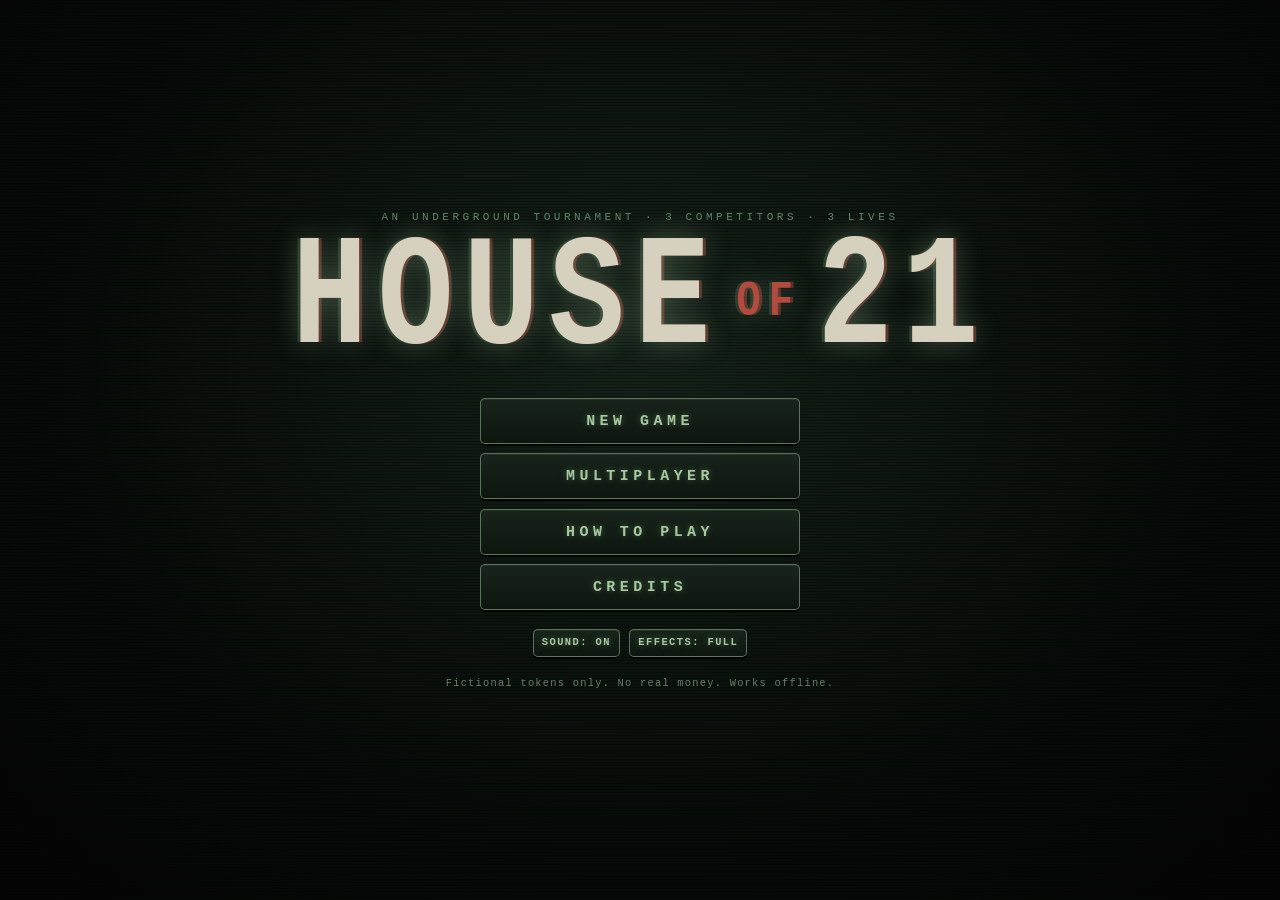
==== house-of-21-standalone.html @ ef174770 "Add files via upload" ====
<!doctype html>
<html lang="en">
<head>
<meta charset="utf-8">
<meta name="viewport" content="width=device-width, initial-scale=1">
<title>House of 21</title>
<style>
/* ==========================================================================
   HOUSE OF 21 — style.css
   A dark basement console of six CRT monitors. Single dark look by design.
   Layout: 3-column grid (status/inventory | opponent feed + log | hand/actions)
   that restacks into a scrolling column on small or short screens.
   No web fonts, no external assets: ChromeOS ships Cousine for Courier New.
   ========================================================================== */
:root {
  color-scheme: dark;
  /* palette */
  --ink: #060706;
  --char: #111311;
  --steel: #1c1f1c;
  --bezel: #282b27;
  --grey: #5a615a;
  --dirty: #d6d1bf;
  --phos: #a8c9a0;
  --phos-dim: #66816a;
  --phos-faint: rgba(168, 201, 160, 0.16);
  --green: #2f4a37;
  --red: #b4493e;
  --red-dim: #5e2722;
  --amber: #d9b45f;
  --screen: #0a120c;
  --card: #d8d3c1;
  --card-ink: #1b1b1a;
  --card-red: #9a352c;
  /* type */
  --mono: "Cousine", "Courier New", Courier, "Liberation Mono", "DejaVu Sans Mono", monospace;
  --display: "Cousine", "Courier New", Courier, monospace;
  /* runtime */
  --sx: 0px;
  --sy: 0px;
  --cw: 56px;
}

* { box-sizing: border-box; }
[hidden] { display: none !important; }
html { height: 100%; font-size: clamp(12px, 1.75vh, 16px); }
body {
  margin: 0; height: 100%; overflow: hidden;
  background: var(--ink); color: var(--dirty);
  font-family: var(--mono); line-height: 1.35;
  -webkit-font-smoothing: antialiased;
  -webkit-tap-highlight-color: transparent;
}
button { font-family: inherit; }
:focus-visible { outline: 2px solid var(--amber); outline-offset: 2px; }

/* ============================ ROOM + LAYERS ============================ */
.room { position: fixed; top: 0; right: 0; bottom: 0; left: 0; overflow: hidden; overflow: clip; }
.layer { position: absolute; top: 0; right: 0; bottom: 0; left: 0; }
.layer-bg { z-index: 0; transform: scale(1.04); }
.layer-frames { z-index: 2; }
.layer-fg { z-index: 3; pointer-events: none; transform: scale(1.06); }

.wall {
  position: absolute; top: -4%; right: -4%; bottom: -4%; left: -4%;
  background:
    radial-gradient(ellipse 55% 45% at 50% 4%, rgba(217, 180, 95, 0.12), transparent 70%),
    repeating-linear-gradient(0deg, rgba(0, 0, 0, 0.28) 0 2px, transparent 2px 86px),
    repeating-linear-gradient(90deg, rgba(0, 0, 0, 0.2) 0 2px, transparent 2px 172px),
    radial-gradient(ellipse at 30% 70%, rgba(47, 74, 55, 0.12), transparent 60%),
    linear-gradient(#1b1c19, #0e0f0d 55%, #070807);
}
.pipe { position: absolute; border-radius: 10px; box-shadow: 0 6px 14px rgba(0, 0, 0, 0.6); }
.pipe-h { height: 16px; background: linear-gradient(#3a3d38, #1d1f1c 55%, #0b0c0b); }
.pipe-v { width: 14px; background: linear-gradient(90deg, #353833, #1b1d1a 55%, #0a0b0a); }
.p1 { top: 1.6%; left: -2%; right: -2%; }
.p2 { top: 3.4%; left: 8%; width: 30%; height: 10px; opacity: 0.8; }
.p3 { top: -2%; bottom: -2%; left: 0.6%; }
.p4 { top: -2%; height: 40%; right: 1.2%; }
.jbox { position: absolute; width: 46px; height: 58px; background: linear-gradient(#2b2e2a, #151714); border: 1px solid #000; border-radius: 3px; }
.jbox span { display: block; width: 6px; height: 6px; margin: 10px auto 0; border-radius: 50%; background: var(--red-dim); box-shadow: 0 0 6px var(--red); }
.jbox span + span { background: var(--green); box-shadow: 0 0 6px #5c9a6a; }
.jb1 { top: 46%; left: 0.3%; }
.jb2 { top: 18%; right: 0.2%; }
.bulb-cord { position: absolute; top: 0; left: 50%; width: 2px; height: 2.2vh; background: #0b0b0a; }
.bulb { position: absolute; top: 2.1vh; left: calc(50% - 7px); width: 14px; height: 14px; border-radius: 50%; background: #f1dc9b; box-shadow: 0 0 18px 6px rgba(241, 220, 155, 0.5); }
.bulb-glow { position: absolute; top: -30vh; left: 50%; width: 120vh; height: 80vh; margin-left: -60vh; background: radial-gradient(ellipse at 50% 40%, rgba(217, 180, 95, 0.1), transparent 60%); animation: bulb 7s infinite steps(1); }
.floor { position: absolute; left: -4%; right: -4%; bottom: -4%; height: 7vh; background: linear-gradient(#1d201c, #0a0b0a); border-top: 1px solid #2d302b; }
@keyframes bulb { 0%, 100% { opacity: 1; } 47% { opacity: 1; } 48% { opacity: 0.55; } 49% { opacity: 1; } 83% { opacity: 0.8; } 84% { opacity: 1; } }

.fg-cables { position: absolute; top: 0; left: 0; width: 100%; height: 100%; }
.vignette { position: absolute; top: 0; right: 0; bottom: 0; left: 0; background: radial-gradient(ellipse at 50% 45%, transparent 55%, rgba(0, 0, 0, 0.75) 100%); }
.dread { position: absolute; top: 0; right: 0; bottom: 0; left: 0; opacity: 0; transition: opacity 1.2s; background: radial-gradient(ellipse at 50% 50%, transparent 40%, rgba(94, 39, 34, 0.55) 100%); }
body.uneasy .dread { opacity: 0.35; }
body.critical .dread { opacity: 1; animation: pulse 2.6s ease-in-out infinite; }
body.critical .bulb-glow { opacity: 0.5; animation-duration: 2.5s; }
@keyframes pulse { 50% { opacity: 0.7; } }

/* =============================== CONSOLE =============================== */
.console {
  position: absolute; top: 5.2vh; bottom: 2.6vh;
  left: max(16px, 2.2vw); right: max(16px, 2.2vw);
  display: grid;
  grid-template-columns: minmax(0, 1fr) minmax(0, 1.45fr) minmax(0, 1fr);
  grid-template-rows: minmax(0, 1fr) minmax(0, 1fr);
  grid-column-gap: 1.4vw; grid-row-gap: 1.8vh;
}
#mon1 { grid-column: 1; grid-row: 1; }
#mon2 { grid-column: 1; grid-row: 2; }
#mon3 { grid-column: 3; grid-row: 1; }
#mon4 { grid-column: 3; grid-row: 2; }
.center-stack { grid-column: 2; grid-row: 1 / span 2; display: flex; flex-direction: column; align-items: center; min-height: 0; min-width: 0; }
#mon5 { flex: 1 1 66%; width: 100%; min-height: 0; }
#mon6 { flex: 0 0 31%; width: 80%; margin-top: 1.6vh; min-height: 0; }

/* =============================== MONITOR =============================== */
.monitor { position: relative; display: flex; min-width: 0; min-height: 0; }
.bezel {
  flex: 1; display: flex; position: relative; min-width: 0; min-height: 0;
  padding: clamp(7px, 1.3vh, 15px) clamp(7px, 1vw, 16px) clamp(16px, 2.6vh, 28px);
  border-radius: 14px;
  background: linear-gradient(160deg, #30332e, #1b1d1a 45%, #121311);
  box-shadow: 0 0 0 1px #000, inset 0 1px 0 rgba(255, 255, 255, 0.07), inset 0 -3px 8px rgba(0, 0, 0, 0.7), 0 14px 30px rgba(0, 0, 0, 0.75);
}
.monitor-main .bezel { padding-bottom: clamp(18px, 3vh, 30px); border-radius: 18px; }
.bezel-tag {
  position: absolute; bottom: clamp(3px, 0.6vh, 7px); left: 0; right: 0;
  text-align: center; font-size: 0.56rem; letter-spacing: 0.3em; color: var(--grey);
}
.bezel-tag::after { content: ""; display: inline-block; width: 5px; height: 5px; margin-left: 8px; border-radius: 50%; background: #3f9a57; box-shadow: 0 0 5px #3f9a57; vertical-align: middle; }
.screen {
  flex: 1; position: relative; overflow: hidden; min-width: 0; min-height: 0;
  border-radius: 20px / 26px;
  background: radial-gradient(ellipse at 50% 45%, #142219 0%, var(--screen) 65%, #040705 100%);
  box-shadow: inset 0 0 28px rgba(0, 0, 0, 0.95), inset 0 0 2px rgba(168, 201, 160, 0.35), 0 0 22px rgba(120, 170, 120, 0.07);
}
.screen::after {
  content: ""; position: absolute; top: 0; right: 0; bottom: 0; left: 0; pointer-events: none; z-index: 7;
  background: rgba(168, 201, 160, 0.035);
  animation: flicker 5.5s infinite steps(1);
}
@keyframes flicker { 0% { opacity: 1; } 31% { opacity: 0.4; } 32% { opacity: 1; } 67% { opacity: 0.75; } 68% { opacity: 1; } }
.screen-inner {
  position: absolute; top: 0; right: 0; bottom: 0; left: 0;
  display: flex; flex-direction: column;
  padding: clamp(6px, 1.2vh, 14px) clamp(8px, 1vw, 16px);
  color: var(--phos);
  text-shadow: 0 0 6px rgba(140, 200, 140, 0.32);
  transform: translate(var(--sx), var(--sy));
}
.scanlines {
  position: absolute; top: 0; right: 0; bottom: 0; left: 0; pointer-events: none; z-index: 5;
  background: repeating-linear-gradient(to bottom, rgba(0, 0, 0, 0.24) 0, rgba(0, 0, 0, 0.24) 1px, transparent 1px, transparent 3px);
}
.glare {
  position: absolute; top: 0; right: 0; bottom: 0; left: 0; pointer-events: none; z-index: 6; border-radius: inherit;
  background: radial-gradient(ellipse 70% 40% at 28% 6%, rgba(255, 255, 255, 0.075), transparent 70%), linear-gradient(115deg, transparent 62%, rgba(255, 255, 255, 0.025) 63%, transparent 72%);
}
body.critical .scanlines { background: repeating-linear-gradient(to bottom, rgba(40, 0, 0, 0.3) 0, rgba(40, 0, 0, 0.3) 1px, transparent 1px, transparent 3px); }

.monitor.glitch .screen-inner { transform: translate(calc(var(--sx) + 4px), var(--sy)) skewX(-3deg); opacity: 0.85; }
.monitor.glitch .screen::before {
  content: ""; position: absolute; left: 0; right: 0; top: 38%; height: 14%; z-index: 8; pointer-events: none;
  background: repeating-linear-gradient(90deg, rgba(168, 201, 160, 0.18) 0 3px, transparent 3px 7px);
}
.monitor.hurt-flash .screen { animation: hurt 0.7s; }
@keyframes hurt { 0%, 40% { box-shadow: inset 0 0 60px rgba(180, 73, 62, 0.9); } 100% { box-shadow: inset 0 0 28px rgba(0, 0, 0, 0.95); } }
body.shake .layer-frames .console { animation: shake 0.42s; }
@keyframes shake { 20% { transform: translate(-5px, 2px); } 40% { transform: translate(4px, -3px); } 60% { transform: translate(-3px, 1px); } 80% { transform: translate(2px, 0); } }

.scr-head {
  display: flex; justify-content: space-between; align-items: center; gap: 8px;
  font-size: 0.7rem; letter-spacing: 0.2em; color: var(--phos-dim);
  border-bottom: 1px dashed var(--phos-faint); padding-bottom: 0.3rem; margin-bottom: 0.45rem;
  flex: 0 0 auto; white-space: nowrap; overflow: hidden;
}
.scr-head > span:first-child { overflow: hidden; text-overflow: ellipsis; }
.scr-sub { color: var(--phos); letter-spacing: 0.12em; }
.led { width: 7px; height: 7px; border-radius: 50%; background: var(--red); box-shadow: 0 0 6px var(--red); }
.scr-body { flex: 1 1 auto; position: relative; min-height: 0; display: flex; flex-direction: column; }
.amber { color: var(--amber); }
.red { color: var(--red); font-style: normal; }
.dim { opacity: 0.7; }

/* ============================ M1: STATUS ============================== */
.lives-row { display: flex; gap: clamp(4px, 0.7vw, 10px); margin: 0.2rem 0 0.5rem; }
.life .heart { width: clamp(22px, 4.6vh, 46px); height: auto; display: block; }
.life.on .heart path { fill: var(--red); stroke: #e07a6d; stroke-width: 1; filter: drop-shadow(0 0 4px rgba(180, 73, 62, 0.7)); }
.life.off .heart path { fill: transparent; stroke: var(--phos-dim); stroke-width: 1.2; stroke-dasharray: 2 2; opacity: 0.55; }
.life.just-off .heart path { animation: lifeoff 1.1s; }
@keyframes lifeoff { 0%, 30%, 50% { fill: var(--red); opacity: 1; } 20%, 40%, 60% { fill: transparent; } 100% { fill: transparent; } }
.life.mini .heart { width: clamp(12px, 1.9vh, 18px); }
.stat-grid { display: grid; grid-template-columns: auto 1fr; gap: 0.15rem 0.9rem; margin: 0; font-size: 0.82rem; font-variant-numeric: tabular-nums; }
.stat-grid dt { color: var(--phos-dim); letter-spacing: 0.15em; }
.stat-grid dd { margin: 0; }
.effects { list-style: none; margin: 0.5rem 0 0; padding: 0; font-size: 0.64rem; letter-spacing: 0.06em; overflow: auto; min-height: 0; }
.effects li { padding: 1px 0 1px 10px; position: relative; }
.effects li::before { content: "\25B8"; position: absolute; left: 0; }
.fx-good { color: var(--phos); }
.fx-bad { color: var(--red); }
.fx-warn { color: var(--amber); }
.warn-line { color: var(--red); font-size: 0.7rem; letter-spacing: 0.12em; margin: 0.5rem 0 0; animation: blink 1.4s steps(1) infinite; }
@keyframes blink { 50% { opacity: 0.35; } }

/* ============================ M2: INVENTORY ============================ */
.inv-grid { flex: 1 1 auto; min-height: 0; display: grid; grid-template-columns: repeat(3, minmax(0, 1fr)); grid-auto-rows: minmax(0, 1fr); gap: clamp(4px, 0.7vh, 8px); }
.slot {
  position: relative; min-height: 0; display: flex; flex-direction: column; align-items: center; justify-content: center; gap: 2px;
  padding: 4px; border: 1px solid var(--phos-faint); border-radius: 6px; background: rgba(0, 0, 0, 0.25);
  color: var(--phos-dim); font-size: 0.58rem; letter-spacing: 0.05em; text-align: center; cursor: pointer;
  transition: border-color 0.15s, background 0.15s;
}
.slot .icon { width: clamp(20px, 4.4vh, 38px); height: clamp(20px, 4.4vh, 38px); }
.slot.usable { color: var(--phos); border-color: rgba(168, 201, 160, 0.55); box-shadow: inset 0 0 12px rgba(168, 201, 160, 0.15); }
.slot:hover:not(.empty) { background: rgba(168, 201, 160, 0.1); border-color: var(--phos); }
.slot.empty { border-style: dashed; opacity: 0.4; cursor: default; }
.slot-key { position: absolute; top: 2px; left: 5px; font-size: 0.55rem; opacity: 0.6; }
.slot-name { line-height: 1.1; max-width: 100%; overflow: hidden; }
.inv-hint { display: flex; align-items: center; justify-content: center; text-align: center; padding: 4px; font-size: 0.58rem; line-height: 1.4; letter-spacing: 0.1em; color: var(--phos-dim); min-height: 0; }

/* ============================ CARDS ============================ */
.card {
  position: relative; flex: 0 0 auto;
  width: var(--cw); height: calc(var(--cw) * 1.4);
  border-radius: calc(var(--cw) * 0.1);
  background: linear-gradient(160deg, #e4dfcd, var(--card) 60%, #bdb7a3);
  color: var(--card-ink); text-shadow: none;
  box-shadow: 0 3px 8px rgba(0, 0, 0, 0.6), inset 0 0 0 1px rgba(0, 0, 0, 0.25);
  font-weight: 700; display: inline-block; cursor: default;
}
.card.red { color: var(--card-red); }
.card .c-tl { position: absolute; top: 5%; left: 8%; font-size: calc(var(--cw) * 0.26); line-height: 0.95; display: flex; flex-direction: column; align-items: center; }
.card .c-tl i { font-style: normal; font-size: 0.85em; }
.card .c-mid { position: absolute; top: 50%; left: 50%; transform: translate(-50%, -50%); font-size: calc(var(--cw) * 0.52); line-height: 1; }
.card .c-br { position: absolute; bottom: 5%; right: 8%; font-size: calc(var(--cw) * 0.2); transform: rotate(180deg); }
.card .modtag { position: absolute; bottom: -2px; left: 50%; transform: translateX(-50%); background: var(--red-dim); color: var(--dirty); font-size: calc(var(--cw) * 0.2); padding: 0 4px; border-radius: 3px; }
.card.cut { background: linear-gradient(160deg, #e4dfcd, #cfc6b0 60%, #a89e88); }
.card.wild { background: repeating-linear-gradient(45deg, #c9d4c2 0 6px, #b9c6b2 6px 12px); color: var(--green); }
.card.smuggled::after { content: "C"; position: absolute; top: 3px; right: 4px; font-size: calc(var(--cw) * 0.16); color: var(--amber); background: #1b1b1a; padding: 0 3px; border-radius: 2px; }
.card.back {
  background: repeating-linear-gradient(45deg, #3d1f1c 0 4px, #29130f 4px 8px);
  border: 2px solid #5e2722; box-shadow: 0 3px 8px rgba(0, 0, 0, 0.7);
  display: inline-flex; align-items: center; justify-content: center;
}
.back-mark { font-size: calc(var(--cw) * 0.24); color: #a24c40; letter-spacing: 0.05em; border: 1px solid #7a3a31; padding: 1px 3px; }
.card.deal-in { animation: deal 0.34s cubic-bezier(0.2, 0.8, 0.3, 1.1); }
@keyframes deal { from { transform: translate(-30px, -50px) rotate(-10deg); opacity: 0; } to { transform: none; opacity: 1; } }
.card.small { --cw: clamp(26px, 3.8vh, 46px); }
.card.tiny { --cw: clamp(22px, 2.9vh, 34px); }
.card.big { --cw: clamp(52px, 9vh, 84px); }
.card.xrayed { box-shadow: 0 0 0 2px var(--phos), 0 0 16px rgba(168, 201, 160, 0.7); }
.card.revealed { animation: flip 0.45s; }
@keyframes flip { 0% { transform: scaleX(0.05); } 100% { transform: none; } }

/* ============================ M3: HAND ============================ */
.hand-empty { margin: auto; color: var(--phos-dim); letter-spacing: 0.3em; font-size: 0.75rem; animation: blink 2s steps(1) infinite; }
.hands { flex: 1 1 auto; min-height: 0; display: flex; flex-direction: column; justify-content: center; gap: 0.5rem; }
.hands.single { --cw: clamp(40px, 7.6vh, 82px); }
.hands.split { --cw: clamp(28px, 4.6vh, 54px); justify-content: space-around; }
.hand { display: flex; flex-direction: column; gap: 0.35rem; padding: 4px 6px; border-radius: 6px; border: 1px solid transparent; }
.hands.split .hand { flex-direction: row; align-items: center; flex-wrap: wrap; }
.hand.active { border-color: var(--amber); box-shadow: inset 0 0 14px rgba(217, 180, 95, 0.15); }
.hand.busted .hand-cards { opacity: 0.55; }
.hand-label { font-size: 0.6rem; letter-spacing: 0.15em; color: var(--phos-dim); width: 100%; }
.hand.active .hand-label { color: var(--amber); }
.hand-cards { display: flex; flex-wrap: nowrap; gap: 6px; min-width: 0; }
.hand-cards.some { gap: 0; }
.hand-cards.some .card + .card { margin-left: calc(var(--cw) * -0.22); }
.hand-cards.many { gap: 0; }
.hand-cards.many .card + .card { margin-left: calc(var(--cw) * -0.48); }
.hand-total { display: flex; align-items: baseline; gap: 0.5rem; }
.tot-num { font-size: clamp(1.4rem, 4.2vh, 2.5rem); line-height: 1; color: var(--dirty); font-variant-numeric: tabular-nums; }
.hands.split .tot-num { font-size: 1.2rem; margin-left: 0.5rem; }
.soft { font-size: 0.6rem; letter-spacing: 0.2em; color: var(--phos-dim); }
.tag { font-size: 0.62rem; letter-spacing: 0.18em; padding: 1px 6px; border: 1px solid currentColor; border-radius: 3px; font-weight: 400; }
.tag.bad { color: var(--red); }
.tag.good { color: var(--amber); }
.hand-note { font-size: 0.62rem; letter-spacing: 0.12em; color: var(--amber); margin-top: 0.3rem; }

/* ============================ KEYS / BUTTONS ============================ */
.key {
  position: relative; cursor: pointer; user-select: none;
  min-height: clamp(30px, 5.2vh, 50px); padding: 4px 10px;
  border: 1px solid rgba(168, 201, 160, 0.5); border-radius: 5px;
  background: linear-gradient(#18241b, #0d150f);
  color: var(--phos); font-size: 0.82rem; font-weight: 700; letter-spacing: 0.14em; line-height: 1.1;
  text-shadow: 0 0 6px rgba(140, 200, 140, 0.4);
  box-shadow: inset 0 1px 0 rgba(255, 255, 255, 0.06), 0 2px 0 #000;
  transition: background 0.12s, transform 0.06s, border-color 0.12s;
}
.key:hover:not(:disabled) { background: linear-gradient(#22352a, #122016); border-color: var(--phos); }
.key:active:not(:disabled) { transform: translateY(1px); box-shadow: none; }
.key:disabled { cursor: not-allowed; opacity: 0.32; text-shadow: none; }
.key.shackled { opacity: 0.6; border-color: var(--red); color: var(--red); text-decoration: line-through; }
.key.shackled::after { content: "LOCKED"; position: absolute; top: 2px; right: 4px; font-size: 0.48rem; letter-spacing: 0.1em; text-decoration: none; }
.key-primary { border-color: var(--amber); color: var(--amber); background: linear-gradient(#2a2416, #15120b); text-shadow: 0 0 8px rgba(217, 180, 95, 0.45); }
.key-primary:hover:not(:disabled) { background: linear-gradient(#3a321d, #1d1910); border-color: #f0cc78; }
.key-danger { border-color: var(--red); color: #e08578; background: linear-gradient(#2a1513, #140a09); }
.key-small { min-height: 28px; font-size: 0.66rem; padding: 3px 8px; }

.actions-body { gap: 0.45rem; }
.act-status { font-size: 0.72rem; letter-spacing: 0.14em; color: var(--phos-dim); white-space: nowrap; overflow: hidden; text-overflow: ellipsis; flex: 0 0 auto; }
.act-status.my-turn { color: var(--amber); animation: blink 1.6s steps(1) infinite; }
.act-status.error { color: var(--red); animation: none; }
.act-grid { flex: 1 1 auto; min-height: 0; display: grid; grid-template-columns: 1fr 1fr; grid-auto-rows: minmax(0, 1fr); gap: clamp(4px, 0.8vh, 8px); }
.act-grid .key { min-height: 0; }
.key-wide { grid-column: 1 / span 2; }
#btnPrimary { flex: 0 0 auto; width: 100%; }
#mon4.your-turn .bezel { box-shadow: 0 0 0 1px #000, inset 0 1px 0 rgba(255, 255, 255, 0.07), 0 0 22px rgba(217, 180, 95, 0.18), 0 14px 30px rgba(0, 0, 0, 0.75); }

/* ============================ M5: OPPONENT ============================ */
.opp-head { color: var(--phos); }
.opp-lives { display: inline-flex; gap: 3px; }
.opp-stage { overflow: hidden; }
.opp-face { position: absolute; top: 0; left: 0; right: 0; bottom: 24%; display: flex; align-items: flex-end; justify-content: center; }
.opp-face .face-svg { height: 100%; width: auto; max-width: 100%; animation: breathe 4.5s ease-in-out infinite; filter: drop-shadow(0 0 12px rgba(168, 201, 160, 0.12)); }
.opp-face .f-eyes { animation: blinkeyes 5.2s infinite; transform-origin: 100px 101px; }
@keyframes blinkeyes { 0%, 95%, 100% { transform: none; } 97% { transform: scaleY(0.1); } }
@keyframes breathe { 50% { transform: translateY(-1.5%); } }
.opp-face.bob .face-svg { animation: bob 0.35s, breathe 4.5s ease-in-out 0.35s infinite; }
@keyframes bob { 40% { transform: translateY(-3%) scale(1.01); } }
.signal-lost { display: none; position: absolute; top: 40%; left: 0; right: 0; text-align: center; color: var(--red); letter-spacing: 0.4em; font-size: 1.2rem; }
.opp-face.eliminated .face-svg { animation: elim 1.4s forwards; }
.opp-face.eliminated .signal-lost { display: block; animation: blink 0.8s steps(1) infinite; }
@keyframes elim { 0% { opacity: 1; transform: none; } 30% { transform: skewX(12deg) translateX(8px); opacity: 0.7; } 60% { transform: scaleY(0.04); opacity: 0.9; } 100% { transform: scaleY(0.01); opacity: 0; } }
.opp-cards { position: absolute; left: 0; right: 0; bottom: 0; height: 24%; display: flex; align-items: center; justify-content: center; gap: 1rem; flex-wrap: wrap; border-top: 1px dashed var(--phos-faint); padding-top: 4px; }
.opp-hand { display: flex; align-items: center; gap: 4px; }
.opp-hand.busted .card { opacity: 0.6; }
.opp-total { font-size: 0.68rem; letter-spacing: 0.12em; margin-left: 6px; color: var(--phos); }
.opp-cards-empty { font-size: 0.65rem; letter-spacing: 0.2em; color: var(--phos-dim); }
.xray-tag { position: absolute; top: -1.2em; right: 6px; font-size: 0.58rem; letter-spacing: 0.2em; color: var(--phos); background: var(--screen); padding: 0 6px; animation: blink 0.9s steps(1) infinite; }
.opp-speech {
  position: absolute; left: 6%; right: 6%; bottom: 27%; z-index: 3;
  padding: 0.45rem 0.7rem; border: 1px solid var(--phos-faint); border-radius: 4px;
  background: rgba(4, 8, 5, 0.86); font-size: 0.78rem; color: var(--dirty);
  opacity: 0; transform: translateY(6px); transition: opacity 0.3s, transform 0.3s; pointer-events: none;
}
.opp-speech.show { opacity: 1; transform: none; }
.speaker { display: block; font-size: 0.56rem; letter-spacing: 0.25em; color: var(--phos-dim); margin-bottom: 2px; }
.opp-speech.from-conductor .speaker { color: var(--amber); }
.typing::after { content: "\2588"; animation: blink 0.7s steps(1) infinite; margin-left: 1px; }

.conductor-band {
  position: absolute; top: 0; left: 0; right: 0; z-index: 9;
  display: flex; align-items: center; gap: 0.7rem; padding: 0.5rem 0.8rem;
  background: linear-gradient(rgba(10, 10, 6, 0.96), rgba(10, 10, 6, 0.88));
  border-bottom: 1px solid rgba(217, 180, 95, 0.35);
  transition: opacity 0.35s;
}
.conductor-band.out { opacity: 0; }
.cb-portrait { flex: 0 0 auto; width: clamp(34px, 6.5vh, 60px); }
.cb-portrait svg { width: 100%; height: auto; display: block; }
.cb-text { font-size: 0.8rem; color: var(--dirty); }
.cb-text .speaker { color: var(--amber); }

.m5-overlay {
  position: absolute; top: 0; right: 0; bottom: 0; left: 0; z-index: 8; overflow: auto;
  background: rgba(5, 9, 6, 0.93); padding: 0.4rem 0.2rem;
}
.dossier { display: flex; flex-direction: column; align-items: flex-start; gap: 0.4rem; max-width: 40rem; margin: 0 auto; }
.dossier-kicker { font-size: 0.62rem; letter-spacing: 0.25em; color: var(--phos-dim); }
.dossier-name { font-family: var(--display); font-size: clamp(1.6rem, 5vh, 2.8rem); letter-spacing: 0.12em; color: var(--dirty); line-height: 1; font-weight: 700; }
.dossier-id { font-size: 0.66rem; letter-spacing: 0.16em; color: var(--amber); }
.dossier-text { margin: 0; font-size: 0.82rem; color: var(--phos); max-width: 36rem; }
.dossier-quote { margin: 0; font-size: 0.82rem; color: var(--dirty); font-style: italic; }
.dossier-lives { display: flex; gap: 1.5rem; font-size: 0.66rem; letter-spacing: 0.2em; align-items: center; }
.dossier-lives > span { display: inline-flex; align-items: center; gap: 6px; }
.dossier-conductor { display: flex; gap: 0.6rem; align-items: center; border: 1px solid rgba(217, 180, 95, 0.3); padding: 0.4rem 0.6rem; border-radius: 4px; }
.dossier-conductor p { margin: 0; font-size: 0.76rem; color: var(--dirty); }
.dossier-conductor .speaker { color: var(--amber); }

.inter { display: flex; flex-direction: column; gap: 0.5rem; height: 100%; }
.inter-head { display: flex; flex-direction: column; gap: 0.1rem; }
.inter-kicker { font-size: 0.6rem; letter-spacing: 0.25em; color: var(--phos-dim); }
.inter-result { font-size: clamp(1.2rem, 3.6vh, 2rem); letter-spacing: 0.18em; font-weight: 700; color: var(--dirty); }
.inter-result.good { color: var(--amber); }
.inter-result.bad { color: var(--red); }
.inter-why { font-size: 0.72rem; letter-spacing: 0.08em; }
.inter-cols { display: grid; grid-template-columns: minmax(0, 0.8fr) minmax(0, 2fr); gap: 0.8rem; flex: 1 1 auto; min-height: 0; }
.inter-label { display: block; font-size: 0.58rem; letter-spacing: 0.2em; color: var(--phos-dim); margin: 0.2rem 0; }
.mini-hand { display: flex; flex-wrap: wrap; gap: 3px; align-items: center; margin-bottom: 4px; }
.mini-hand > span { font-size: 0.7rem; margin-left: 4px; }
.shop-row { display: grid; grid-template-columns: repeat(3, minmax(0, 1fr)); gap: 0.4rem; }
.shop-item { display: flex; flex-direction: column; gap: 0.2rem; padding: 0.4rem; border: 1px solid var(--phos-faint); border-radius: 5px; font-size: 0.62rem; min-width: 0; }
.shop-item .icon { width: 26px; height: 26px; }
.shop-name { font-weight: 700; letter-spacing: 0.08em; font-size: 0.66rem; }
.shop-desc { color: var(--phos-dim); line-height: 1.25; flex: 1 1 auto; }
.shop-item.sold { opacity: 0.4; justify-content: center; align-items: center; }
.inter > .key-primary, .dossier > .key-primary { align-self: flex-end; margin-top: auto; }

/* ============================ M6: LOG ============================ */
.log-body { gap: 0.3rem; }
.log-list { list-style: none; margin: 0; padding: 0 4px 0 0; flex: 1 1 auto; min-height: 0; overflow-y: auto; font-size: 0.68rem; letter-spacing: 0.05em; scrollbar-width: thin; scrollbar-color: var(--phos-dim) transparent; }
.lg { padding: 1px 0; }
.lg-player { color: var(--phos-dim); }
.lg-sys { color: var(--grey); }
.lk-round { color: var(--amber); text-align: center; letter-spacing: 0.3em; margin-top: 4px; }
.lk-item { color: var(--amber); }
.lg-player.lk-item { color: #a89763; }
.lk-trap { color: var(--red); }
.lk-reveal { color: var(--dirty); }
.lk-win { color: var(--amber); font-weight: 700; }
.lk-lose { color: var(--red); font-weight: 700; }
.lk-dim { opacity: 0.7; }
.log-footer { flex: 0 0 auto; display: flex; flex-wrap: wrap; gap: 0.2rem 1rem; border-top: 1px dashed var(--phos-faint); padding-top: 0.3rem; font-size: 0.64rem; letter-spacing: 0.06em; }
.log-footer b { color: var(--phos-dim); font-weight: 400; letter-spacing: 0.15em; margin-right: 4px; }

/* ============================ BANNER + MENU BTN ============================ */
.banner {
  position: absolute; top: 44%; left: 50%; z-index: 20; pointer-events: none;
  transform: translate(-50%, -50%) scale(0.9); opacity: 0;
  font-family: var(--display); font-weight: 700; font-size: clamp(1.8rem, 7vh, 4.4rem); letter-spacing: 0.3em; white-space: nowrap;
  color: var(--dirty); text-shadow: 0 0 18px rgba(168, 201, 160, 0.5), 0 4px 0 #000;
  background: rgba(0, 0, 0, 0.72); padding: 0.2em 0.8em; border-top: 1px solid var(--phos-faint); border-bottom: 1px solid var(--phos-faint);
  transition: opacity 0.25s, transform 0.25s;
}
.banner.show { opacity: 1; transform: translate(-50%, -50%) scale(1); }
.banner.good { color: var(--amber); }
.banner.bad { color: var(--red); }
.menu-btn {
  position: fixed; z-index: 30; top: calc(6px + env(safe-area-inset-top, 0px)); right: max(10px, env(safe-area-inset-right, 0px));
  width: 36px; height: 36px; border-radius: 6px; border: 1px solid var(--phos-faint);
  background: rgba(10, 14, 11, 0.85); color: var(--phos); font-size: 1.2rem; cursor: pointer;
}

/* ============================ FULL SCREENS ============================ */
.screen-full {
  position: fixed; top: 0; right: 0; bottom: 0; left: 0; z-index: 50; overflow: auto;
  display: flex; align-items: center; justify-content: center;
  padding: 24px max(16px, env(safe-area-inset-right, 0px)) 24px max(16px, env(safe-area-inset-left, 0px));
  background:
    repeating-linear-gradient(to bottom, rgba(0, 0, 0, 0.3) 0 1px, transparent 1px 3px),
    radial-gradient(ellipse at 50% 40%, #142219 0%, #070b08 60%, #030403 100%);
  color: var(--phos);
}
.title-wrap { display: flex; flex-direction: column; align-items: center; gap: 1.2rem; text-align: center; }
.title-kicker { font-size: 0.7rem; letter-spacing: 0.32em; color: var(--phos-dim); }
.title-logo {
  margin: 0; font-family: var(--display); font-weight: 700; line-height: 0.9;
  font-size: clamp(3rem, 14vh, 9rem); letter-spacing: 0.08em; color: var(--dirty);
  transform: scaleY(1.25); text-shadow: 0 0 24px rgba(168, 201, 160, 0.35), 3px 0 0 rgba(180, 73, 62, 0.45), -3px 0 0 rgba(47, 74, 55, 0.6);
  animation: titleflicker 6s infinite steps(1);
}
.title-logo span { display: inline-block; font-size: 0.32em; vertical-align: middle; margin: 0 0.4em; color: var(--red); letter-spacing: 0.2em; }
@keyframes titleflicker { 0%, 100% { opacity: 1; } 42% { opacity: 0.6; } 43% { opacity: 1; } 71% { opacity: 0.85; } 72% { opacity: 1; } }
.title-menu { display: flex; flex-direction: column; gap: 0.6rem; width: min(320px, 80vw); margin-top: 1.4rem; }
.key-menu { min-height: 46px; font-size: 0.95rem; letter-spacing: 0.3em; }
.title-settings { display: flex; gap: 0.6rem; flex-wrap: wrap; justify-content: center; }
.title-note { font-size: 0.66rem; letter-spacing: 0.12em; color: var(--phos-dim); margin: 0; }

.story-wrap { display: flex; align-items: center; gap: clamp(16px, 4vw, 56px); max-width: 980px; width: 100%; }
.story-portrait { flex: 0 0 auto; width: clamp(110px, 22vh, 210px); }
.story-portrait svg { width: 100%; height: auto; display: block; filter: drop-shadow(0 0 18px rgba(217, 180, 95, 0.18)); }
.narrator-glyph { width: 100%; padding-top: 80%; position: relative; border: 2px solid var(--phos-dim); border-radius: 10px; }
.narrator-glyph span { position: absolute; left: 14%; bottom: 18%; width: 18%; height: 8%; background: var(--phos); animation: blink 1s steps(1) infinite; }
.story-panel { flex: 1 1 auto; min-width: 0; display: flex; flex-direction: column; gap: 1rem; }
.story-tag { font-size: 0.72rem; letter-spacing: 0.32em; color: var(--amber); }
.story-text { margin: 0; font-size: clamp(1rem, 2.6vh, 1.4rem); line-height: 1.55; color: var(--dirty); min-height: 7.5em; max-width: 62ch; }
.story-text.conductor-voice { color: #e6d6a6; }
.story-controls { display: flex; gap: 0.6rem; justify-content: flex-end; }

.info-wrap { width: min(860px, 100%); max-height: 100%; display: flex; flex-direction: column; gap: 1rem; }
.info-title { margin: 0; font-size: 1.5rem; letter-spacing: 0.3em; color: var(--dirty); }
.info-body { overflow: auto; min-height: 0; padding-right: 8px; }
.info-body p { color: var(--phos); font-size: 0.9rem; max-width: 70ch; }
.how { margin-bottom: 1rem; }
.how h3 { margin: 0 0 0.25rem; font-size: 0.78rem; letter-spacing: 0.25em; color: var(--amber); }
.how p { margin: 0; line-height: 1.55; }
.item-ref { list-style: none; margin: 0; padding: 0; display: grid; grid-template-columns: repeat(auto-fill, minmax(250px, 1fr)); gap: 0.6rem; }
.item-ref li { display: flex; gap: 0.6rem; align-items: flex-start; font-size: 0.78rem; border: 1px solid var(--phos-faint); border-radius: 5px; padding: 0.5rem; }
.item-ref .icon { flex: 0 0 auto; width: 28px; height: 28px; }
.item-ref b { display: block; color: var(--dirty); letter-spacing: 0.1em; }
.item-ref span { display: block; color: var(--phos); }
.item-ref em { display: block; color: var(--phos-dim); font-style: normal; font-size: 0.7rem; margin-top: 2px; }
#infoBack { align-self: flex-start; }

.result-wrap { display: flex; flex-direction: column; align-items: center; text-align: center; gap: 0.9rem; max-width: 640px; }
.result-kicker { font-size: 0.7rem; letter-spacing: 0.3em; color: var(--phos-dim); }
.result-title { margin: 0; font-size: clamp(2.6rem, 11vh, 6rem); letter-spacing: 0.2em; transform: scaleY(1.2); }
.result-title.good { color: var(--amber); text-shadow: 0 0 22px rgba(217, 180, 95, 0.4); }
.result-title.bad { color: var(--red); text-shadow: 0 0 22px rgba(180, 73, 62, 0.45); }
.result-portrait { width: clamp(90px, 18vh, 160px); }
.result-portrait svg { width: 100%; height: auto; display: block; }
.result-sub { margin: 0; font-size: 0.95rem; line-height: 1.55; color: var(--dirty); }
.result-actions { display: flex; gap: 0.6rem; }

/* ============================ MODALS ============================ */
.modal-root { position: fixed; top: 0; right: 0; bottom: 0; left: 0; z-index: 60; display: flex; align-items: center; justify-content: center; padding: 16px max(16px, env(safe-area-inset-right, 0px)) 16px max(16px, env(safe-area-inset-left, 0px)); }
.modal-backdrop { position: absolute; top: 0; right: 0; bottom: 0; left: 0; background: rgba(0, 0, 0, 0.7); }
.modal {
  position: relative; width: min(720px, 100%); max-height: 100%; display: flex;
  padding: 12px 14px 14px; border-radius: 14px;
  background: linear-gradient(160deg, #30332e, #1b1d1a 45%, #121311);
  box-shadow: 0 0 0 1px #000, 0 20px 50px rgba(0, 0, 0, 0.85);
  animation: modalin 0.2s ease-out;
}
@keyframes modalin { from { transform: scale(0.94); opacity: 0; } to { transform: none; opacity: 1; } }
.modal.intake { width: min(940px, 100%); transform-origin: 0% 100%; animation: intakein 0.35s ease-out; }
@keyframes intakein { from { transform: scale(0.35) translate(-40%, 40%); opacity: 0; } to { transform: none; opacity: 1; } }
.modal.menu { width: min(380px, 100%); }
.modal.danger .modal-screen { box-shadow: inset 0 0 40px rgba(180, 73, 62, 0.35); }
.modal .scanlines { border-radius: 14px; opacity: 0.5; }
.modal-screen {
  flex: 1; min-width: 0; display: flex; flex-direction: column; max-height: calc(100vh - 60px);
  border-radius: 12px / 16px; padding: 12px 14px;
  background: radial-gradient(ellipse at 50% 40%, #142219, var(--screen) 70%);
  box-shadow: inset 0 0 24px rgba(0, 0, 0, 0.9); color: var(--phos);
}
.modal-head { display: flex; justify-content: space-between; gap: 1rem; font-size: 0.8rem; letter-spacing: 0.2em; color: var(--dirty); border-bottom: 1px dashed var(--phos-faint); padding-bottom: 0.4rem; margin-bottom: 0.6rem; }
.modal-head span { color: var(--amber); font-size: 0.66rem; }
.modal-body { overflow: auto; min-height: 0; flex: 1 1 auto; }
.modal-foot { display: flex; flex-wrap: wrap; gap: 0.5rem; justify-content: flex-end; margin-top: 0.8rem; }
.modal.menu .modal-foot { flex-direction: column; }
.modal.menu .modal-foot .key { width: 100%; }
.modal-text { font-size: 0.82rem; line-height: 1.5; margin: 0 0 0.7rem; color: var(--phos); }
.pick-cards { display: flex; flex-wrap: wrap; gap: 0.8rem; justify-content: center; }
.pick { display: flex; flex-direction: column; align-items: center; gap: 0.4rem; padding: 0.5rem; background: transparent; border: 1px solid var(--phos-faint); border-radius: 8px; color: var(--phos); font-size: 0.66rem; letter-spacing: 0.08em; cursor: pointer; }
.pick:hover, .pick:focus-visible { border-color: var(--amber); background: rgba(217, 180, 95, 0.08); }
.pick .card { cursor: pointer; }
.item-list { display: flex; flex-direction: column; gap: 0.4rem; }
.irow { display: flex; align-items: center; gap: 0.7rem; padding: 0.5rem 0.6rem; border: 1px solid var(--phos-faint); border-radius: 6px; background: rgba(0, 0, 0, 0.25); color: var(--phos); text-align: left; font-size: 0.78rem; width: 100%; }
button.irow { cursor: pointer; }
button.irow:hover:not(:disabled) { border-color: var(--amber); }
button.irow.static, button.irow:disabled { cursor: default; opacity: 1; }
.irow.focus { border-color: var(--amber); box-shadow: inset 0 0 12px rgba(217, 180, 95, 0.12); }
.irow.locked { border-style: dashed; }
.irow.sacrificed { border-color: var(--red); background: rgba(94, 39, 34, 0.35); }
.irow.sacrificed .irow-text b { text-decoration: line-through; color: var(--red); }
.irow-icon .icon { width: 30px; height: 30px; display: block; }
.irow-text { flex: 1 1 auto; min-width: 0; display: flex; flex-direction: column; gap: 1px; }
.irow-text b { color: var(--dirty); letter-spacing: 0.1em; }
.irow-text em { font-style: normal; color: var(--phos-dim); font-size: 0.68rem; }
.irow-text small { font-size: 0.6rem; letter-spacing: 0.14em; color: var(--phos-dim); }
.irow-text i { font-style: normal; font-size: 0.62rem; letter-spacing: 0.14em; }
.irow-text i.ok { color: var(--amber); }
.irow-text i.no { color: var(--red); }
.sac-mark { color: var(--phos-dim); }
.irow.sacrificed .sac-mark { color: var(--red); }
.intake-cols { display: grid; grid-template-columns: minmax(0, 1fr) minmax(0, 1fr); gap: 1rem; margin-bottom: 0.6rem; }
.intake-cols h4 { margin: 0 0 0.4rem; font-size: 0.66rem; letter-spacing: 0.25em; color: var(--amber); font-weight: 400; }

/* ============================ TOOLTIP + STATIC ============================ */
.tooltip {
  position: fixed; z-index: 80; max-width: 300px; pointer-events: none;
  padding: 6px 9px; border: 1px solid var(--phos-dim); border-radius: 4px;
  background: rgba(5, 9, 6, 0.96); color: var(--dirty); font-size: 0.72rem; line-height: 1.4;
  box-shadow: 0 6px 18px rgba(0, 0, 0, 0.7);
}
.static-canvas { position: fixed; top: 0; left: 0; width: 100%; height: 100%; z-index: 90; pointer-events: none; opacity: 0; image-rendering: pixelated; }

/* ============================ LOW FX + REDUCED MOTION ============================ */
body.fx-low *, body.fx-low *::before, body.fx-low *::after { animation: none !important; transition: none !important; }
body.fx-low .screen::after { display: none; }
body.fx-low .layer-bg, body.fx-low .layer-fg { transform: none; }
@media (prefers-reduced-motion: reduce) {
  *, *::before, *::after { animation: none !important; transition: none !important; }
}

/* ============================ SMALL / SHORT SCREENS ============================ */
@media (max-width: 980px), (max-height: 520px) {
  html { font-size: 14px; }
  body { overflow: auto; height: auto; }
  .room { position: relative; min-height: 100vh; overflow: visible; }
  .layer-bg, .layer-fg { position: fixed; transform: none; }
  .layer-frames { position: relative; }
  .console {
    position: relative; top: auto; bottom: auto; left: auto; right: auto;
    padding: 52px max(16px, env(safe-area-inset-right, 0px)) 24px max(16px, env(safe-area-inset-left, 0px));
    grid-template-columns: minmax(0, 1fr) minmax(0, 1fr);
    grid-template-rows: none;
    grid-template-areas: "main main" "log log" "hand act" "lives inv";
    grid-gap: 14px;
  }
  .center-stack { display: contents; }
  #mon5 { grid-area: main; height: 54vh; min-height: 320px; max-height: 520px; }
  #mon6 { grid-area: log; width: 100%; height: 200px; margin: 0; }
  #mon3 { grid-area: hand; height: 260px; }
  #mon4 { grid-area: act; height: 260px; }
  #mon1 { grid-area: lives; height: 240px; }
  #mon2 { grid-area: inv; height: 240px; }
  .hands.single { --cw: 54px; }
  .hands.split { --cw: 40px; }
  .card.small { --cw: 34px; }
  .life .heart { width: 34px; }
  .slot .icon { width: 28px; height: 28px; }
  .banner { position: fixed; }
  .fg-cables, .floor, .jbox { display: none; }
  .layer-frames .console { transform: none !important; }
}
@media (max-width: 640px) {
  .console { grid-template-columns: minmax(0, 1fr); grid-template-areas: "main" "log" "hand" "act" "lives" "inv"; }
  .intake-cols, .inter-cols { grid-template-columns: minmax(0, 1fr); }
  .shop-row { grid-template-columns: minmax(0, 1fr); }
  .story-wrap { flex-direction: column; text-align: left; }
  .story-portrait { width: 110px; }
  .title-logo { font-size: 3.4rem; }
}

/* ============================ ITEM RARITY ============================ */
/* Tier colours are injected from config.js at boot; these are fallbacks. */
:root {
  --r-common: #ece8dc;
  --r-uncommon: #8f938d;
  --r-rare: #e38a7e;
  --r-veryrare: #a3342a;
  --r-contraband: #000000;
}
.r-common { --rc: var(--r-common); }
.r-uncommon { --rc: var(--r-uncommon); }
.r-rare { --rc: var(--r-rare); }
.r-veryrare { --rc: var(--r-veryrare); }
.r-contraband { --rc: var(--dirty); }

.rar {
  display: inline-block; vertical-align: middle; white-space: nowrap;
  padding: 1px 5px; border-radius: 2px;
  font-size: 0.5rem; font-weight: 700; letter-spacing: 0.14em; line-height: 1.35;
  text-shadow: none;
}
.rar-common { background: var(--r-common); color: #151514; }
.rar-uncommon { background: var(--r-uncommon); color: #0d0e0d; }
.rar-rare { background: var(--r-rare); color: #1c0b09; }
.rar-veryrare { background: var(--r-veryrare); color: #f3e6df; }
.rar-contraband { background: var(--r-contraband); color: var(--dirty); box-shadow: 0 0 0 1px var(--dirty); }

.slot .icon { color: var(--rc); filter: drop-shadow(0 0 3px rgba(0, 0, 0, 0.6)); }
.slot::after {
  content: ""; position: absolute; left: 8px; right: 8px; bottom: 3px; height: 2px; border-radius: 1px;
  background: var(--rc); opacity: 0.85;
}
.slot-rar { font-size: 0.45rem; letter-spacing: 0.14em; color: var(--rc); line-height: 1; margin-bottom: 3px; }
.slot.r-veryrare { box-shadow: inset 0 0 14px rgba(163, 52, 42, 0.35); }
.slot.r-contraband { background: #000; border-color: rgba(214, 209, 191, 0.55); box-shadow: inset 0 0 16px rgba(214, 209, 191, 0.12); }
.slot.r-contraband::after { background: repeating-linear-gradient(90deg, var(--dirty) 0 4px, transparent 4px 8px); }
.slot.r-contraband .icon { color: var(--dirty); }

.irow-icon { color: var(--rc); }
.irow-icon.r-contraband { background: #000; border-radius: 5px; padding: 3px; box-shadow: 0 0 0 1px var(--dirty); }
.irow-text b .rar { margin-left: 6px; }
.shop-item { box-shadow: inset 0 2px 0 var(--rc); }
.shop-item .icon { color: var(--rc); }
.shop-item .rar { align-self: flex-start; }
.shop-item.r-contraband { background: #000; }
.item-ref li .icon { color: var(--rc); }
.item-ref li.r-contraband { background: #000; border-color: rgba(214, 209, 191, 0.5); }
.item-ref b + .rar { margin: 2px 0 4px; }
.rarity-legend { display: flex; flex-wrap: wrap; gap: 0.4rem 1rem; margin: 0 0 0.8rem; font-size: 0.72rem; color: var(--phos-dim); }
.modal.pandora .modal-screen { box-shadow: inset 0 0 40px rgba(214, 209, 191, 0.12); }
button.irow:disabled { opacity: 0.55; }
.modal-text.center { text-align: center; }

/* ============================ SPECIAL CARDS ============================ */
.card.mystery {
  background: repeating-linear-gradient(45deg, #1f2c22 0 4px, #131b15 4px 8px);
  border: 2px solid var(--phos-dim);
}
.card.mystery .back-mark { border: none; color: var(--amber); font-size: calc(var(--cw) * 0.5); text-shadow: 0 0 8px rgba(217, 180, 95, 0.6); }
.card.doll { background: repeating-linear-gradient(45deg, #dcc7c0 0 6px, #cdb3ab 6px 12px); color: var(--card-red); }
.tot-num small { font-size: 0.45em; color: var(--amber); letter-spacing: 0.05em; }

/* ============================ DOSSIER QUIRK ============================ */
.dossier-trait { margin: 0; font-size: 0.8rem; color: var(--amber); max-width: 36rem; }
.dossier-trait b { color: var(--dirty); letter-spacing: 0.22em; margin-right: 8px; font-size: 0.66rem; }

/* ============================ PORTRAIT EXTRAS ============================ */
.f-smoke { animation: smoke 3.2s ease-in-out infinite; transform-box: fill-box; }
@keyframes smoke { 0% { opacity: 0; transform: translateY(4px); } 40% { opacity: 0.45; } 100% { opacity: 0; transform: translateY(-12px); } }
.f-blush, .f-vein { transition: opacity 1.2s; }

/* ============================ MULTIPLAYER SCREENS ============================ */
.multi-wrap { width: min(920px, 100%); max-height: 100%; display: flex; flex-direction: column; align-items: center; gap: 1rem; }
.mp-title { margin: 0; font-size: clamp(1.4rem, 4.4vh, 2.2rem); letter-spacing: 0.3em; color: var(--dirty); text-align: center; }
.mp-sub { margin: 0; font-size: 0.85rem; letter-spacing: 0.25em; color: var(--amber); text-align: center; }
.mp-sub.blink { animation: blink 1.4s steps(1) infinite; }
.mp-note { margin: 0; font-size: 0.72rem; line-height: 1.5; color: var(--phos-dim); text-align: center; max-width: 60ch; }
.mp-notice { margin: 0; padding: 0.4rem 0.8rem; border: 1px solid var(--red); border-radius: 4px; color: #e08578; font-size: 0.78rem; letter-spacing: 0.06em; }
.mp-grid { display: grid; grid-template-columns: minmax(0, 0.8fr) minmax(0, 1.2fr); gap: 1rem; width: 100%; }
.mp-card {
  display: flex; flex-direction: column; gap: 0.55rem; min-width: 0;
  padding: 0.9rem 1rem; border-radius: 12px;
  background: radial-gradient(ellipse at 50% 30%, #142219, var(--screen) 75%);
  box-shadow: 0 0 0 1px #000, inset 0 0 24px rgba(0, 0, 0, 0.9), 0 0 0 6px #1d1f1c, 0 10px 24px rgba(0, 0, 0, 0.6);
}
.mp-card h3 { margin: 0.2rem 0 0; font-size: 0.68rem; letter-spacing: 0.3em; color: var(--amber); font-weight: 400; }
.mp-card p { margin: 0; font-size: 0.8rem; line-height: 1.5; color: var(--phos); }
.mp-off { max-width: 560px; }
.mp-avatar { display: flex; align-items: center; justify-content: center; gap: 0.6rem; }
.mp-face { width: clamp(96px, 18vh, 150px); }
.mp-face svg, .mp-seat-face svg, .target-face svg { width: 100%; height: auto; display: block; }
.mp-label { font-size: 0.6rem; letter-spacing: 0.25em; color: var(--phos-dim); }
.mp-input {
  width: 100%; min-height: 40px; padding: 6px 10px; border-radius: 5px;
  border: 1px solid rgba(168, 201, 160, 0.5); background: #050906; color: var(--dirty);
  font: 700 1rem var(--mono); letter-spacing: 0.18em; text-transform: uppercase;
}
.mp-input:focus { outline: 2px solid var(--amber); outline-offset: 1px; }
.mp-modes { display: grid; grid-template-columns: 1fr 1fr; gap: 0.5rem; }
.mp-mode.on { border-color: var(--amber); color: var(--amber); background: linear-gradient(#2a2416, #15120b); }
.mp-rules { min-height: 3em; }
.mp-wide { width: 100%; }
.mp-join { display: grid; grid-template-columns: auto minmax(0, 1fr) auto; align-items: center; gap: 0.5rem; }
.mp-code-input { letter-spacing: 0.4em; text-align: center; }
.mp-actions { display: flex; gap: 0.6rem; flex-wrap: wrap; justify-content: center; }
.mp-codebox { display: flex; align-items: center; gap: 0.8rem; padding: 0.6rem 1rem; border: 1px dashed var(--amber); border-radius: 8px; }
.mp-code { font-size: clamp(1.8rem, 6vh, 3rem); font-weight: 700; letter-spacing: 0.35em; color: var(--dirty); user-select: all; }
.mp-seats { list-style: none; margin: 0; padding: 0; display: grid; grid-template-columns: repeat(auto-fit, minmax(150px, 1fr)); gap: 0.6rem; width: 100%; }
.mp-seat { display: flex; align-items: center; gap: 0.6rem; padding: 0.4rem 0.6rem; border: 1px solid var(--phos-faint); border-radius: 6px; font-size: 0.78rem; letter-spacing: 0.08em; color: var(--dirty); min-width: 0; }
.mp-seat span { min-width: 0; overflow: hidden; text-overflow: ellipsis; }
.mp-seat em { font-style: normal; font-size: 0.62rem; color: var(--phos-dim); }
.mp-seat em.amber { color: var(--amber); }
.mp-seat.empty { border-style: dashed; color: var(--phos-dim); }
.mp-seat-face { width: 42px; height: 46px; flex: 0 0 auto; }
.mp-seat.empty .mp-seat-face { border: 1px dashed var(--phos-faint); border-radius: 50%; }
.target-row { align-items: center; }
.target-face { width: 44px; flex: 0 0 auto; }

/* ============================ FREE-FOR-ALL TABLE ============================ */
.opp-stage.ffa .opp-face, .opp-stage.ffa .opp-cards, .opp-stage.ffa .opp-speech { display: none; }
.ffa-grid { display: none; }
.opp-stage.ffa .ffa-grid { position: absolute; top: 0; right: 0; bottom: 0; left: 0; display: grid; gap: 0.5rem; padding: 0.2rem; }
.ffa-grid.n1 { grid-template-columns: 1fr; }
.ffa-grid.n2 { grid-template-columns: 1fr 1fr; }
.ffa-grid.n3 { grid-template-columns: 1fr 1fr 1fr; }
.ffa-cell {
  position: relative; display: flex; flex-direction: column; min-width: 0; min-height: 0; overflow: hidden;
  border: 1px solid var(--phos-faint); border-radius: 8px; background: rgba(0, 0, 0, 0.22);
  transition: border-color 0.2s, box-shadow 0.2s;
}
.ffa-cell.turn { border-color: var(--amber); box-shadow: inset 0 0 18px rgba(217, 180, 95, 0.18); }
.ffa-cell.out { opacity: 0.5; }
.ffa-face { flex: 1 1 auto; min-height: 0; display: flex; align-items: flex-end; justify-content: center; }
.ffa-face svg { height: 100%; width: auto; max-width: 100%; }
.ffa-info { flex: 0 0 auto; padding: 0.3rem 0.4rem 0.4rem; display: flex; flex-direction: column; gap: 0.15rem; font-size: 0.62rem; letter-spacing: 0.06em; border-top: 1px dashed var(--phos-faint); }
.ffa-name { color: var(--dirty); font-weight: 700; letter-spacing: 0.12em; white-space: nowrap; overflow: hidden; text-overflow: ellipsis; }
.ffa-name b { font-size: 0.55rem; letter-spacing: 0.08em; }
.ffa-cards { display: flex; flex-wrap: wrap; gap: 0.3rem; min-height: 1.5rem; align-items: center; }
.ffa-hand { display: inline-flex; gap: 2px; align-items: center; }
.ffa-hand em { font-style: normal; margin-left: 3px; color: var(--phos); }
.ffa-hand sub { font-size: 0.5rem; color: var(--phos-dim); }
.ffa-hand.busted .mc { opacity: 0.55; }
.mc {
  display: inline-flex; align-items: center; justify-content: center; gap: 1px;
  min-width: 1.35rem; height: 1.6rem; padding: 0 2px; border-radius: 3px;
  background: var(--card); color: var(--card-ink); font-size: 0.62rem; font-weight: 700; text-shadow: none;
}
.mc i { font-style: normal; font-size: 0.6rem; }
.mc.red { color: var(--card-red); }
.mc.wild { background: #b9c6b2; color: var(--green); }
.mc.back { background: repeating-linear-gradient(45deg, #3d1f1c 0 3px, #29130f 3px 6px); border: 1px solid #5e2722; }
.mc.xr { box-shadow: 0 0 0 1px var(--phos), 0 0 8px rgba(168, 201, 160, 0.6); }
.ffa-status { color: var(--amber); min-height: 0.9rem; letter-spacing: 0.14em; }
.ffa-intel { color: var(--phos); }

@media (max-width: 980px), (max-height: 520px) {
  #mon5.ffa-mode { height: 62vh; min-height: 420px; max-height: 640px; }
}
@media (max-width: 640px) {
  .mp-grid { grid-template-columns: minmax(0, 1fr); }
  .ffa-grid.n3 { grid-template-columns: 1fr; }
  .ffa-face { height: 90px; flex: 0 0 auto; }
  .mp-join { grid-template-columns: minmax(0, 1fr) auto; }
  .mp-join .mp-label { grid-column: 1 / -1; }
}

</style>
</head>
<body class="fx-full">
<!-- HOUSE OF 21 — runs fully offline. No external requests, no modules, no installs. -->
<div id="app">

  <!-- =============================== THE ROOM =============================== -->
  <main id="room" class="room" aria-label="Game table">
    <!-- Layer 1: basement background -->
    <div id="layerBg" class="layer layer-bg" aria-hidden="true">
      <div class="wall"></div>
      <div class="pipe pipe-h p1"></div>
      <div class="pipe pipe-h p2"></div>
      <div class="pipe pipe-v p3"></div>
      <div class="pipe pipe-v p4"></div>
      <div class="jbox jb1"><span></span><span></span></div>
      <div class="jbox jb2"><span></span></div>
      <div class="bulb-cord"></div>
      <div class="bulb"></div>
      <div class="bulb-glow"></div>
      <div class="floor"></div>
    </div>

    <!-- Layer 2: monitor frames (each monitor's screen content is layer 3) -->
    <div id="layerFrames" class="layer layer-frames">
      <div class="console" id="console">

        <!-- MONITOR 1 — PLAYER STATUS (top left) -->
        <section class="monitor" id="mon1" aria-label="Player status">
          <div class="bezel">
            <div class="screen"><div class="screen-inner">
              <header class="scr-head"><span>PLAYER STATUS</span><span class="led"></span></header>
              <div class="scr-body" id="livesBody"></div>
            </div><div class="scanlines"></div><div class="glare"></div></div>
            <div class="bezel-tag">MON&#8209;01</div>
          </div>
        </section>

        <!-- MONITOR 2 — INVENTORY (bottom left) -->
        <section class="monitor" id="mon2" aria-label="Inventory">
          <div class="bezel">
            <div class="screen"><div class="screen-inner">
              <header class="scr-head"><span>INVENTORY</span><span class="scr-sub" id="invCount">0/5</span></header>
              <div class="scr-body" id="invBody"></div>
            </div><div class="scanlines"></div><div class="glare"></div></div>
            <div class="bezel-tag">MON&#8209;02</div>
          </div>
        </section>

        <!-- CENTER STACK -->
        <div class="center-stack">
          <!-- MONITOR 5 — OPPONENT (main center) -->
          <section class="monitor monitor-main" id="mon5" aria-label="Opponent">
            <div class="bezel">
              <div class="screen"><div class="screen-inner">
                <header class="scr-head opp-head">
                  <span id="oppName">—</span>
                  <span class="opp-lives" id="oppLivesTop"></span>
                </header>
                <div class="scr-body opp-stage" id="oppStage">
                  <div class="opp-face" id="oppFace"></div>
                  <div class="opp-speech" id="oppSpeech" aria-live="polite"></div>
                  <div class="opp-cards" id="oppCards"></div>
                  <div class="m5-overlay" id="m5Overlay" hidden></div>
                </div>
              </div><div class="scanlines"></div><div class="glare"></div></div>
              <div class="bezel-tag">MON&#8209;05 · LIVE FEED</div>
            </div>
          </section>

          <!-- MONITOR 6 — OPPONENT LOG (small center) -->
          <section class="monitor monitor-log" id="mon6" aria-label="Opponent log">
            <div class="bezel">
              <div class="screen"><div class="screen-inner">
                <header class="scr-head"><span>OPPONENT LOG</span><span class="scr-sub" id="logStatus">STANDBY</span></header>
                <div class="scr-body log-body">
                  <ol class="log-list" id="logList" aria-live="polite"></ol>
                  <div class="log-footer" id="logFooter"></div>
                </div>
              </div><div class="scanlines"></div><div class="glare"></div></div>
              <div class="bezel-tag">MON&#8209;06</div>
            </div>
          </section>
        </div>

        <!-- MONITOR 3 — PLAYER HAND (top right) -->
        <section class="monitor" id="mon3" aria-label="Your hand">
          <div class="bezel">
            <div class="screen"><div class="screen-inner">
              <header class="scr-head"><span>YOUR HAND</span><span class="scr-sub" id="handTotalTop"></span></header>
              <div class="scr-body" id="handBody"></div>
            </div><div class="scanlines"></div><div class="glare"></div></div>
            <div class="bezel-tag">MON&#8209;03</div>
          </div>
        </section>

        <!-- MONITOR 4 — PLAYER ACTIONS (bottom right) -->
        <section class="monitor" id="mon4" aria-label="Actions">
          <div class="bezel">
            <div class="screen"><div class="screen-inner">
              <header class="scr-head"><span>ACTIONS</span><span class="scr-sub" id="turnTag">—</span></header>
              <div class="scr-body actions-body">
                <div class="act-status" id="actStatus">STANDBY</div>
                <div class="act-grid">
                  <button class="key" id="btnHit" data-act="hit" data-tip="HIT [H] — draw another card.">HIT</button>
                  <button class="key" id="btnStand" data-act="stand" data-tip="STAND [S] — lock your current hand.">STAND</button>
                  <button class="key" id="btnDouble" data-act="double" data-tip="DOUBLE DOWN [D] — draw exactly one card and stand. The round costs 2 lives either way. Only on your first two cards.">DOUBLE<br>DOWN</button>
                  <button class="key" id="btnSplit" data-act="split" data-tip="SPLIT [P] — your first two cards share a value: play them as two hands. Your best hand counts.">SPLIT</button>
                  <button class="key key-wide" id="btnItem" data-act="item" data-tip="USE ITEM [I] — open your inventory.">USE ITEM</button>
                </div>
                <button class="key key-primary" id="btnPrimary" hidden>DEAL</button>
              </div>
            </div><div class="scanlines"></div><div class="glare"></div></div>
            <div class="bezel-tag">MON&#8209;04</div>
          </div>
        </section>

      </div>
    </div>

    <!-- Layer 4: foreground cables and shadows -->
    <div id="layerFg" class="layer layer-fg" aria-hidden="true">
      <svg class="fg-cables" viewBox="0 0 1440 900" preserveAspectRatio="none">
        <path d="M-20 820 C 160 760, 240 900, 420 930" fill="none" stroke="#050505" stroke-width="18" stroke-linecap="round"/>
        <path d="M-20 860 C 120 820, 260 940, 360 960" fill="none" stroke="#0b0b0a" stroke-width="10" stroke-linecap="round"/>
        <path d="M1460 780 C 1280 760, 1240 880, 1060 940" fill="none" stroke="#060606" stroke-width="16" stroke-linecap="round"/>
        <path d="M1460 40 C 1360 30, 1340 -10, 1280 -30" fill="none" stroke="#070707" stroke-width="12" stroke-linecap="round"/>
      </svg>
      <div class="vignette"></div>
      <div class="dread"></div>
    </div>

    <div class="banner" id="banner" aria-live="polite"></div>
  </main>

  <!-- ============================ FULL SCREENS ============================ -->
  <section class="screen-full" id="scrTitle" aria-label="Title">
    <div class="title-wrap">
      <div class="title-kicker">AN UNDERGROUND TOURNAMENT · 3 COMPETITORS · 3 LIVES</div>
      <h1 class="title-logo">HOUSE<span>OF</span>21</h1>
      <div class="title-menu">
        <button class="key key-menu" id="tContinue" hidden>CONTINUE</button>
        <button class="key key-menu" id="tNew">NEW GAME</button>
        <button class="key key-menu" id="tMulti">MULTIPLAYER</button>
        <button class="key key-menu" id="tHow">HOW TO PLAY</button>
        <button class="key key-menu" id="tCredits">CREDITS</button>
      </div>
      <div class="title-settings">
        <button class="key key-small" id="tSound">SOUND: ON</button>
        <button class="key key-small" id="tFx">EFFECTS: FULL</button>
      </div>
      <p class="title-note">Fictional tokens only. No real money. Works offline.</p>
    </div>
  </section>

  <section class="screen-full" id="scrStory" hidden aria-label="Story">
    <div class="story-wrap">
      <div class="story-portrait" id="storyPortrait"></div>
      <div class="story-panel">
        <div class="story-tag" id="storyTag"></div>
        <p class="story-text" id="storyText"></p>
        <div class="story-controls">
          <button class="key key-small" id="storySkip">SKIP</button>
          <button class="key key-primary" id="storyNext">CONTINUE ▸</button>
        </div>
      </div>
    </div>
  </section>

  <section class="screen-full" id="scrInfo" hidden aria-label="Information">
    <div class="info-wrap">
      <h2 class="info-title" id="infoTitle">HOW TO PLAY</h2>
      <div class="info-body" id="infoBody"></div>
      <button class="key key-primary" id="infoBack">BACK</button>
    </div>
  </section>

  <section class="screen-full" id="scrMulti" hidden aria-label="Multiplayer">
    <div class="multi-wrap" id="multiBody" data-stage=""></div>
  </section>

  <section class="screen-full" id="scrResult" hidden aria-label="Result">
    <div class="result-wrap">
      <div class="result-kicker" id="resultKicker"></div>
      <h2 class="result-title" id="resultTitle"></h2>
      <div class="result-portrait" id="resultPortrait"></div>
      <p class="result-sub" id="resultSub"></p>
      <div class="result-actions">
        <button class="key key-primary" id="resultBtn">CONTINUE</button>
        <button class="key" id="resultBtn2" hidden>TITLE</button>
      </div>
    </div>
  </section>

  <!-- Menu button (in-game) -->
  <button class="menu-btn" id="menuBtn" hidden aria-label="Menu" data-tip="MENU [Esc]">≡</button>

  <div class="modal-root" id="modalRoot" hidden></div>
  <div class="tooltip" id="tooltip" role="tooltip" hidden></div>
  <canvas id="staticCanvas" class="static-canvas" aria-hidden="true"></canvas>
</div>

<script>
/* ---- config.js ---- */
/* ==========================================================================
   HOUSE OF 21 — config.js
   Every tunable rule lives here so designers can rebalance without touching
   game logic. Classic script (no ES modules) so the game runs from file://
   on Chromebooks and offline.
   ========================================================================== */
(function (H) {
  'use strict';

  H.CONFIG = {
    // ---- Lives -----------------------------------------------------------
    startingLives: 3,          // both participants at the start of each match
    maxLives: 4,               // cap that LEFTOVERS can raise lives to

    // ---- Tournament ------------------------------------------------------
    matches: 3,                // competitors to defeat

    // ---- Inventory -------------------------------------------------------
    inventoryMax: 5,
    itemsPerMatch: 3,          // incoming items at the start of every match
    maxSealedItems: 3,         // ZIPLOCK BAG can hold at most this many

    // ---- Tokens / shop (fictional currency, no real money) ---------------
    startingTokens: 0,
    tokensPerWin: 1,
    shopSize: 3,
    shopPrice: 2,
    shopPurchasesPerIntermission: 1,

    // ---- Round penalties -------------------------------------------------
    basePenalty: 1,
    doubleDownPenalty: 2,
    handSawPenalty: 2,
    maxRoundPenalty: 2,        // a round result never costs more than this

    // ---- Item tuning -----------------------------------------------------
    xrayDurationMs: 5000,
    burnerThreshold: 15,
    placeboMin: 1,
    placeboMax: 5,
    guillotineMin: 1,
    guillotineMax: 5,
    allowBustRescue: true,     // offer REWIND / GAS / GUILLOTINE when you bust

    // ---- Pacing ----------------------------------------------------------
    opponentThinkMs: [750, 1350],
    dealStepMs: 260,
    revealHoldMs: 2400,
    maxActionsPerRound: 60,    // safety valve: forces both sides to stand

    // ---- Item rarity -----------------------------------------------------
    // weight = relative chance of each item of that tier being rolled.
    // color  = the tier colour used everywhere in the UI.
    rarities: {
      common:     { name: 'COMMON',     color: '#ece8dc', weight: 10 },
      uncommon:   { name: 'UNCOMMON',   color: '#8f938d', weight: 6 },
      rare:       { name: 'RARE',       color: '#e38a7e', weight: 3 },
      veryrare:   { name: 'VERY RARE',  color: '#a3342a', weight: 1.2 },
      contraband: { name: 'CONTRABAND', color: '#000000', weight: 0.4 }
    },
    rarityOrder: ['common', 'uncommon', 'rare', 'veryrare', 'contraband'],

    // ---- New item tuning -------------------------------------------------
    fluShotRounds: 3,
    russianDollMin: 1,
    russianDollMax: 10,
    pandoraChoices: 3,

    // ---- Competitors -----------------------------------------------------
    // One competitor per match is drawn from each tier (easier first).
    lineupTiers: [
      ['betty', 'bob', 'dennis', 'cassie', 'mark'],
      ['bryan', 'elaine', 'chuck', 'luisa', 'phil'],
      ['jack', 'sandra', 'hugo', 'twins']
    ],
    conductorChance: 0.000001,   // per match: one in a million
    sandraStealChance: 0.3,      // per Sandra turn, at most once per round

    // ---- Online multiplayer ----------------------------------------------
    mp: {
      startLives: 3, maxLives: 4, startItems: 3, inventoryMax: 5,
      turnMs: 30000,      // a turn left idle this long auto-stands
      askMs: 20000,       // time to answer a prompt (Dead Weight, mystery card)
      rescueMs: 15000,    // time to save a bust with an item
      interMs: 25000,     // break between rounds (shop open)
      revealMs: 4000,     // how long the round result stays on screen
      gatherMs: 15000,    // public match: wait this long for everyone to arrive
      shopSize: 3, shopPrice: 2, tokensPerWin: 1,
      logWindow: 8,       // log lines carried in each table update
      wireLimit: 3600     // bytes; the shared table must fit the 4 KiB presence
    },

    // ---- Storage ---------------------------------------------------------
    saveKey: 'house21.save.v1',
    settingsKey: 'house21.settings.v1'
  };
})(window.H21 = window.H21 || {});

</script>
<script>
/* ---- cards.js ---- */
/* ==========================================================================
   HOUSE OF 21 — cards.js
   Deck generation, shuffling, randomness and blackjack hand maths.
   Pure logic: no DOM access.
   ========================================================================== */
(function (H) {
  'use strict';

  var SUITS = [
    { key: 'S', sym: '♠', name: 'Spades', red: false },
    { key: 'H', sym: '♥', name: 'Hearts', red: true },
    { key: 'D', sym: '♦', name: 'Diamonds', red: true },
    { key: 'C', sym: '♣', name: 'Clubs', red: false }
  ];
  var RANKS = ['A', '2', '3', '4', '5', '6', '7', '8', '9', '10', 'J', 'Q', 'K'];
  var RANK_NAMES = { A: 'Ace', J: 'Jack', Q: 'Queen', K: 'King' };

  /* ---------------- Randomness ---------------- */
  var RNG = {
    next: function () {
      try {
        if (window.crypto && window.crypto.getRandomValues) {
          var a = new Uint32Array(1);
          window.crypto.getRandomValues(a);
          return a[0] / 4294967296;
        }
      } catch (e) { /* fall through */ }
      return Math.random();
    },
    int: function (min, max) { return min + Math.floor(RNG.next() * (max - min + 1)); },
    pick: function (arr) { return arr[Math.floor(RNG.next() * arr.length)]; },
    chance: function (p) { return RNG.next() < p; },
    shuffle: function (arr) {
      for (var i = arr.length - 1; i > 0; i--) {
        var j = Math.floor(RNG.next() * (i + 1));
        var t = arr[i]; arr[i] = arr[j]; arr[j] = t;
      }
      return arr;
    }
  };

  function suitOf(key) {
    for (var i = 0; i < SUITS.length; i++) if (SUITS[i].key === key) return SUITS[i];
    return SUITS[0];
  }

  function makeCard(rank, suitKey) {
    var s = suitOf(suitKey);
    return { uid: rank + s.key, rank: rank, suit: s.key, sym: s.sym, red: s.red, mod: null, wild: false, smuggled: false };
  }

  /** A fresh, ordered standard 52-card deck. */
  function createDeck() {
    var d = [];
    for (var s = 0; s < SUITS.length; s++) {
      for (var r = 0; r < RANKS.length; r++) d.push(makeCard(RANKS[r], SUITS[s].key));
    }
    return d;
  }

  function freshShuffledDeck() { return RNG.shuffle(createDeck()); }

  var wildCounter = 0;
  /** PLACEBO wild card. Not part of the 52-card deck. */
  function makeWild(value, kind) {
    wildCounter += 1;
    return { uid: 'W' + Date.now().toString(36) + wildCounter, rank: 'W', suit: 'W', sym: '✱', red: false, mod: value, wild: true, smuggled: false, kind: kind || 'placebo' };
  }

  /* ---------------- Values ---------------- */
  function baseValue(card) {
    if (card.wild) return card.mod;
    if (card.rank === 'A') return 11;
    if (card.rank === 'J' || card.rank === 'Q' || card.rank === 'K') return 10;
    return parseInt(card.rank, 10);
  }

  /** Ace that can still flip between 11 and 1 (not modified by GUILLOTINE). */
  function isFlexibleAce(card) { return card.rank === 'A' && !card.wild && card.mod === null; }

  /** Face value used for display, split checks and GUILLOTINE. Aces = 11. */
  function cardValue(card) { return card.mod !== null ? card.mod : baseValue(card); }

  /** Best blackjack total of a list of cards. */
  function handValue(cards) {
    var total = 0, soft = 0;
    for (var i = 0; i < cards.length; i++) {
      var c = cards[i];
      if (c.mystery) continue; // SCHRODINGER'S CARD: sealed until the round ends
      if (isFlexibleAce(c)) { total += 11; soft += 1; } else { total += cardValue(c); }
    }
    while (total > 21 && soft > 0) { total -= 10; soft -= 1; }
    return { total: total, soft: soft > 0 };
  }

  function isNatural(cards) {
    if (cards.length !== 2) return false;
    for (var i = 0; i < 2; i++) if (cards[i].wild || cards[i].mod !== null) return false;
    return handValue(cards).total === 21;
  }

  /** Probability that one more card from `pool` busts this hand. */
  function bustProbability(cards, pool) {
    if (!pool.length) return 1;
    var busts = 0;
    for (var i = 0; i < pool.length; i++) {
      if (handValue(cards.concat([pool[i]])).total > 21) busts += 1;
    }
    return busts / pool.length;
  }

  /* ---------------- Labels ---------------- */
  function rankLabel(card) { return card.wild ? (card.kind === 'doll' ? 'D' : 'W') : card.rank; }
  function label(card) {
    if (card.mystery) return '??';
    return card.wild ? ((card.kind === 'doll' ? 'DOLL ' : 'WILD ') + card.mod) : card.rank + card.sym;
  }
  function fullName(card) {
    if (card.mystery) return "Schrodinger's card (sealed until the round ends)";
    if (card.wild) return (card.kind === 'doll' ? 'Russian doll card' : 'Placebo wild card') + ' (counts as ' + card.mod + ')';
    var n = (RANK_NAMES[card.rank] || card.rank) + ' of ' + suitOf(card.suit).name;
    if (card.mod !== null) n += ' (cut to ' + card.mod + ')';
    if (card.smuggled) n += ' [contraband copy]';
    return n;
  }
  function describeValue(card) {
    if (card.mystery) return 'Value hidden. Keep or discard it when the round ends.';
    if (card.wild) return 'Counts as ' + card.mod + '.';
    if (card.mod !== null) return 'Fixed value ' + card.mod + '.';
    if (card.rank === 'A') return 'Counts as 11, or 1 if 11 would bust you.';
    return 'Counts as ' + baseValue(card) + '.';
  }

  function cloneCard(c) {
    return { uid: c.uid, rank: c.rank, suit: c.suit, sym: c.sym, red: c.red, mod: c.mod, wild: c.wild, smuggled: c.smuggled, kind: c.kind, mystery: !!c.mystery };
  }

  H.RNG = RNG;
  H.Cards = {
    SUITS: SUITS,
    RANKS: RANKS,
    createDeck: createDeck,
    freshShuffledDeck: freshShuffledDeck,
    makeCard: makeCard,
    makeWild: makeWild,
    baseValue: baseValue,
    cardValue: cardValue,
    handValue: handValue,
    isNatural: isNatural,
    isFlexibleAce: isFlexibleAce,
    bustProbability: bustProbability,
    rankLabel: rankLabel,
    label: label,
    fullName: fullName,
    describeValue: describeValue,
    cloneCard: cloneCard
  };
})(window.H21 = window.H21 || {});

</script>
<script>
/* ---- items.js ---- */
/* ==========================================================================
   HOUSE OF 21 — items.js
   The 22 items. Each item is data + two functions:
     canUse(E, who, win)     -> { ok, reason }
     apply(E, who, params)   -> effect (may return a Promise)
   `E` is the engine API exposed by game.js, so every item works for both
   the player ('player') and the AI ('opp').

   rarity:   common | uncommon | rare | veryrare | contraband  (see config.js)
   windows:  'turn'    = during your own turn in a hand
             'between' = preparation / intermission, before a deal
             'rescue'  = the moment you bust (only items listing it)
   costsAction: true -> using it ends your turn (may be a function of params)
   hostile:  true -> it targets the opponent, so FLU SHOT blocks it
   tags:     'chance' / 'value' item families (Bryan and Phil use these)
   ask:      what the player must choose before the item is consumed
   ========================================================================== */
(function (H) {
  'use strict';
  var C = function () { return H.CONFIG; };
  var Cards = H.Cards;

  function ok() { return { ok: true, reason: '' }; }
  function no(reason) { return { ok: false, reason: reason }; }

  /* Simple 24x24 line icons. Replace `icon` with an <img> tag later. */
  var I = {
    leftovers: '<path d="M4 10h16l-2 9H6z"/><path d="M8 10c0-3 2-5 4-5s4 2 4 5"/><path d="M10 6c-1-2 0-3 1-4M14 6c1-2 0-3-1-4"/>',
    contraband: '<rect x="3" y="8" width="18" height="12" rx="1"/><path d="M9 8V5h6v3"/><path d="M3 13h18"/><path d="M11 13v2h2v-2"/>',
    deadweight: '<path d="M7 9h10l3 11H4z"/><circle cx="12" cy="6" r="2.5"/><path d="M10 15h4"/>',
    xray: '<path d="M2 12c3-5 7-7 10-7s7 2 10 7c-3 5-7 7-10 7s-7-2-10-7z"/><circle cx="12" cy="12" r="3"/><path d="M12 2v2M12 20v2"/>',
    ratpoison: '<path d="M9 3h6v4l2 3v11H7V10l2-3z"/><path d="M10 13l4 4M14 13l-4 4"/>',
    shackles: '<circle cx="7" cy="13" r="4"/><circle cx="17" cy="13" r="4"/><path d="M11 13h2"/><rect x="5" y="3" width="4" height="4"/>',
    handsaw: '<path d="M3 16L17 5l4 4-12 11H3z"/><path d="M6 16l1 2M9 14l1 2M12 11l1 2M15 9l1 2"/>',
    rewind: '<path d="M4 12a8 8 0 1 0 3-6.2"/><path d="M4 3v5h5"/><path d="M12 8v4l3 2"/>',
    burner: '<rect x="7" y="2" width="10" height="20" rx="2"/><rect x="9" y="5" width="6" height="7"/><path d="M10 16h4M10 19h4"/>',
    gas: '<rect x="7" y="6" width="10" height="15" rx="2"/><path d="M10 6V3h4v3"/><path d="M14 3h4v2"/><path d="M10 12h4"/>',
    placebo: '<rect x="3" y="8" width="18" height="8" rx="4" transform="rotate(-30 12 12)"/><path d="M9 7l6 10"/>',
    tourniquet: '<rect x="3" y="9" width="18" height="6" rx="1"/><path d="M12 4v16"/><circle cx="12" cy="12" r="2"/>',
    ziplock: '<path d="M4 6h16v14H4z"/><path d="M4 9h16"/><path d="M8 4v4M16 4v4"/>',
    guillotine: '<path d="M5 2v20M19 2v20"/><path d="M5 8l14-3v5L5 13z"/><path d="M3 22h18"/>',
    viceclamp: '<path d="M3 6h6v12H3zM15 6h6v12h-6z"/><path d="M9 12h6"/><path d="M1 21h22"/><path d="M12 9v6"/>',
    chokehold: '<path d="M6 3c-3 6-3 12 0 18"/><path d="M18 3c3 6 3 12 0 18"/><path d="M5 9h14M5 15h14"/>',
    flushot: '<path d="M14 3l7 7"/><path d="M17.5 6.5L8 16l-3 1 1-3 9.5-9.5"/><path d="M11 9l2 2M9 11l2 2"/><path d="M5 17l-3 4"/>',
    russiandoll: '<ellipse cx="12" cy="15" rx="6" ry="6.5"/><circle cx="12" cy="6.5" r="4"/><circle cx="12" cy="6.5" r="1.5"/><path d="M7 14h10"/>',
    coinflip: '<circle cx="12" cy="12" r="8.5"/><circle cx="12" cy="12" r="5"/><path d="M12 9.5v5"/>',
    pandora: '<rect x="3" y="11" width="18" height="10"/><path d="M3 11l2-4h14l2 4"/><path d="M10 15h4"/><path d="M7 4l1 2M17 4l-1 2M12 1v3"/>',
    schrodinger: '<rect x="5" y="3" width="14" height="18" rx="2"/><path d="M10 9a2 2 0 1 1 3 1.7c-1 .6-1 1.3-1 2.3"/><circle cx="12" cy="17" r=".6"/>',
    gloves: '<path d="M7 21v-7l-3-4V6h2v4"/><path d="M9 10V3h2v7"/><path d="M11 10V2h2v8"/><path d="M13 10V3h2v8l2-2 2 1-4 6v5"/>'
  };
  function icon(id) {
    return '<svg class="icon" viewBox="0 0 24 24" aria-hidden="true" fill="none" stroke="currentColor" stroke-width="1.6" stroke-linecap="round" stroke-linejoin="round">' + (I[id] || '') + '</svg>';
  }

  /* Helpers shared by several items --------------------------------------- */
  function findCardIndex(hand, uid) {
    for (var i = 0; i < hand.cards.length; i++) if (hand.cards[i].uid === uid) return i;
    return -1;
  }
  function isReal(c) { return !!c && !c.wild && !c.mystery; }
  /** Most recently drawn real (deck) card still in the hand. */
  function lastDrawnReal(hand) {
    for (var i = hand.drawn.length - 1; i >= 0; i--) {
      var idx = findCardIndex(hand, hand.drawn[i]);
      if (idx >= 0 && isReal(hand.cards[idx])) return { idx: idx, d: i };
    }
    return null;
  }
  /** Most recent real card, falling back to the opening cards. */
  function lastRealCard(hand) {
    var r = lastDrawnReal(hand);
    if (r) return r;
    for (var i = hand.cards.length - 1; i >= 0; i--) if (isReal(hand.cards[i])) return { idx: i, d: -1 };
    return null;
  }
  function knownCards(hand) { return hand.cards.filter(function (c) { return !c.mystery; }); }
  function otherItems(E, who) { return E.inventory(who).length > 1; }
  /* Online matches pass logBoth so each side sees its own wording. */
  function say(E, who, mine, theirs, kind) {
    if (E.logBoth) { E.logBoth(who, mine, theirs, kind || 'item'); return; }
    E.log(who, who === 'player' ? mine : theirs, kind || 'item');
  }
  function lbl(c) { return c ? Cards.label(c) : '—'; }

  var ITEMS = {
    /* 1 ------------------------------------------------------------------ */
    leftovers: {
      name: 'LEFTOVERS', rarity: 'rare',
      desc: 'Gain +1 Life.',
      usage: 'Your turn or between rounds. Free action. Max ' + C().maxLives + ' lives.',
      windows: ['turn', 'between'], costsAction: false,
      canUse: function (E, who) {
        return E.lives(who) < E.maxLives(who) ? ok() : no('ALREADY AT MAXIMUM LIVES');
      },
      apply: function (E, who) {
        E.gainLife(who, 1);
        say(E, who, 'LEFTOVERS: +1 LIFE', 'LEFTOVERS: OPPONENT GAINS 1 LIFE');
      }
    },

    /* 2 ------------------------------------------------------------------ */
    contraband: {
      name: 'CONTRABAND', rarity: 'uncommon', tags: ['value'],
      desc: 'Swap your cards with the initial cards of the last round.',
      usage: 'Your turn, before you draw any extra card. Not after a split. Costs your action.',
      windows: ['turn'], costsAction: true,
      canUse: function (E, who) {
        var s = E.side(who);
        if (!s.prevInitial || s.prevInitial.length !== 2) return no('NO PREVIOUS ROUND TO SWAP WITH');
        if (s.split) return no('NOT AFTER A SPLIT');
        var h = s.hands[0];
        if (!h || h.drawn.length > 0) return no('ONLY BEFORE DRAWING EXTRA CARDS');
        for (var i = 0; i < s.initial.length; i++) {
          if (findCardIndex(h, s.initial[i].uid) < 0) return no('YOUR OPENING CARDS HAVE CHANGED');
        }
        return ok();
      },
      apply: function (E, who) {
        var s = E.side(who), h = s.hands[0];
        for (var i = 0; i < s.initial.length; i++) {
          var idx = findCardIndex(h, s.initial[i].uid);
          if (idx >= 0) { E.returnToDeck(h.cards[idx]); h.cards.splice(idx, 1); }
        }
        // Last round's opening cards come back from the deck when possible,
        // otherwise as a marked copy (the original is in play elsewhere).
        var incoming = [];
        for (var j = 0; j < s.prevInitial.length; j++) {
          var want = s.prevInitial[j];
          var card = E.takeFromDeck(want.uid);
          if (!card) {
            card = Cards.cloneCard(want);
            card.mod = null;
            card.mystery = false;
            card.uid = want.uid + '*' + E.nextSerial();
            card.smuggled = true;
          }
          incoming.push(card);
        }
        h.cards = incoming.concat(h.cards);
        s.initial = incoming.map(Cards.cloneCard);
        E.shuffleDeck();
        say(E, who, 'CONTRABAND: OPENING CARDS SWAPPED FOR ' + incoming.map(Cards.label).join(' '), 'CONTRABAND: OPENING CARDS SWAPPED (HIDDEN)');
      }
    },

    /* 3 ------------------------------------------------------------------ */
    deadweight: {
      name: 'DEAD WEIGHT', rarity: 'uncommon', tags: ['value'],
      desc: 'Gives you two cards, whichever card you pick is dealt to you, and the other is dealt to the opponent.',
      usage: 'Your turn. You must keep one card. Costs your action.',
      windows: ['turn'], costsAction: true,
      canUse: function (E) { return E.deckSize() >= 2 ? ok() : no('NOT ENOUGH CARDS IN THE DECK'); },
      apply: function (E, who) {
        var a = E.drawCard(), b = E.drawCard();
        return Promise.resolve(E.chooseDeadWeight(who, [a, b])).then(function (keepIndex) {
          var keep = keepIndex === 1 ? b : a;
          var give = keepIndex === 1 ? a : b;
          var target = E.other(who);
          E.addCard(who, keep, { drawn: true });
          if (E.immune(target)) {
            E.returnToDeck(give);
            E.shuffleDeck();
            say(E, who, 'DEAD WEIGHT: YOU KEPT ' + lbl(keep) + ' · FLU SHOT SENT THE OTHER BACK TO THE DECK',
              'DEAD WEIGHT: THEY KEPT A CARD · YOUR FLU SHOT SENT THE OTHER BACK', 'trap');
            return;
          }
          E.addCardToOther(target, give);
          say(E, who, 'DEAD WEIGHT: YOU KEPT ' + lbl(keep) + ' — OPPONENT GETS A CARD (HIDDEN)',
            'DEAD WEIGHT: OPPONENT KEPT A CARD (HIDDEN) — YOU RECEIVED ' + lbl(give));
        });
      }
    },

    /* 4 ------------------------------------------------------------------ */
    xray: {
      name: 'X-RAY', rarity: 'common', hostile: true,
      desc: 'Reveals both opponent cards temporarily.',
      usage: 'Your turn. Shows their opening cards for ' + (C().xrayDurationMs / 1000) + ' seconds. Costs your action.',
      windows: ['turn'], costsAction: true,
      canUse: function () { return ok(); },
      apply: function (E, who) {
        E.xray(who, E.other(who));
        say(E, who, 'X-RAY: OPPONENT OPENING CARDS EXPOSED', 'X-RAY: YOUR OPENING CARDS WERE EXPOSED TO THEM', 'reveal');
      }
    },

    /* 5 ------------------------------------------------------------------ */
    ratpoison: {
      name: 'RAT POISON', rarity: 'uncommon', hostile: true,
      desc: 'If the opponent uses an item this round, they lose one life.',
      usage: 'Your turn or before a deal. Passive trap for one round. Free action.',
      windows: ['turn', 'between'], costsAction: false,
      canUse: function (E, who) { return E.fx().ratPoison[E.other(who)] ? no('ALREADY SET THIS ROUND') : ok(); },
      apply: function (E, who) {
        E.fx().ratPoison[E.other(who)] = true;
        say(E, who, 'RAT POISON SET: THEIR NEXT ITEM COSTS THEM A LIFE', 'RAT POISON SET AGAINST YOU: YOUR NEXT ITEM COSTS A LIFE', 'trap');
      }
    },

    /* 6 ------------------------------------------------------------------ */
    shackles: {
      name: 'LOCKED SHACKLES', rarity: 'common', hostile: true,
      desc: 'Denies the opponent from using a random action this round.',
      usage: 'Your turn, while the opponent is still playing. Never locks STAND. Costs your action.',
      windows: ['turn'], costsAction: true,
      canUse: function (E, who) {
        var target = E.other(who);
        if (E.fx().shackled[target]) return no('THEY ARE ALREADY SHACKLED');
        if (E.isDone(target)) return no('OPPONENT HAS FINISHED THEIR HAND');
        return E.availableActions(target, true).length ? ok() : no('NOTHING LEFT TO LOCK');
      },
      apply: function (E, who) {
        var target = E.other(who);
        var action = H.RNG.pick(E.availableActions(target, true));
        E.fx().shackled[target] = action;
        say(E, who, 'SHACKLED: OPPONENT ' + E.actionName(action) + ' IS LOCKED THIS ROUND',
          'SHACKLED: YOUR ' + E.actionName(action) + ' IS LOCKED THIS ROUND', 'trap');
      }
    },

    /* 7 ------------------------------------------------------------------ */
    handsaw: {
      name: 'HAND SAW', rarity: 'rare', hostile: true,
      desc: 'If the opponent busts this round, they lose two lives.',
      usage: 'Your turn or before a deal. Passive trap for one round. Free action.',
      windows: ['turn', 'between'], costsAction: false,
      canUse: function (E, who) { return E.fx().handSaw[E.other(who)] ? no('ALREADY SET THIS ROUND') : ok(); },
      apply: function (E, who) {
        E.fx().handSaw[E.other(who)] = true;
        say(E, who, 'HAND SAW SET: IF THEY BUST, THEY LOSE 2', 'HAND SAW SET AGAINST YOU: IF YOU BUST, YOU LOSE 2', 'trap');
      }
    },

    /* 8 ------------------------------------------------------------------ */
    rewind: {
      name: 'REWIND', rarity: 'common', tags: ['chance'],
      desc: 'Returns your most recently drawn card to the deck and redraws.',
      usage: 'Your turn, or the moment you bust. Needs a drawn card. Costs your action (free when rescuing a bust).',
      windows: ['turn', 'rescue'], costsAction: true,
      canUse: function (E, who) {
        var h = E.focusHand(who);
        if (!h || !lastDrawnReal(h)) return no('YOU HAVE NOT DRAWN AN EXTRA CARD');
        return E.deckSize() >= 1 ? ok() : no('THE DECK IS EMPTY');
      },
      apply: function (E, who) {
        var h = E.focusHand(who), r = lastDrawnReal(h), removed = null;
        if (r) {
          removed = h.cards.splice(r.idx, 1)[0];
          h.drawn.splice(r.d, 1);
          E.returnToDeck(removed);
        }
        E.shuffleDeck();
        var fresh = E.drawCard();
        if (fresh) E.addCard(who, fresh, { drawn: true, hand: h });
        say(E, who, 'REWIND: ' + lbl(removed) + ' RETURNED, DREW ' + lbl(fresh), 'REWIND: A CARD WAS RETURNED AND REDRAWN (HIDDEN)');
      }
    },

    /* 9 ------------------------------------------------------------------ */
    burner: {
      name: 'BURNER PHONE', rarity: 'common', hostile: true, tags: ['value'],
      desc: 'Reveals whether your opponent\'s total is above or below 15.',
      usage: 'Your turn. The reading goes stale if they draw again. Costs your action.',
      windows: ['turn'], costsAction: true,
      canUse: function () { return ok(); },
      apply: function (E, who) {
        var target = E.other(who);
        var t = Cards.handValue(E.focusHand(target).cards).total;
        var th = C().burnerThreshold;
        var reading = t < th ? 'BELOW' : (t === th ? 'EXACTLY' : 'ABOVE');
        E.recordBurner(who, target, reading);
        say(E, who, 'BURNER PHONE: OPPONENT TOTAL IS ' + reading + ' ' + th + ' (AT ' + E.cardCount(target) + ' CARDS)',
          'BURNER PHONE: THEY LEARNED IF YOUR TOTAL IS ABOVE OR BELOW ' + th, 'reveal');
      }
    },

    /* 10 ----------------------------------------------------------------- */
    gas: {
      name: 'GAS CANISTER', rarity: 'uncommon', tags: ['value'],
      desc: 'Removes a card from your current hand.',
      usage: 'Your turn, or the moment you bust. Keep at least one card. Costs your action (free when rescuing a bust).',
      windows: ['turn', 'rescue'], costsAction: true,
      ask: 'card', askTitle: 'GAS CANISTER — choose a card to remove',
      canUse: function (E, who) {
        var h = E.focusHand(who);
        return h && knownCards(h).length >= 2 ? ok() : no('YOU MUST KEEP AT LEAST ONE CARD');
      },
      cardFilter: function (card) { return !card.mystery; },
      apply: function (E, who, params) {
        var h = E.focusHand(who);
        var idx = findCardIndex(h, params.cardUid);
        if (idx < 0 || h.cards[idx].mystery || knownCards(h).length < 2) return;
        var gone = h.cards.splice(idx, 1)[0];
        var d = h.drawn.indexOf(gone.uid);
        if (d >= 0) h.drawn.splice(d, 1);
        E.discard(gone);
        say(E, who, 'GAS CANISTER: ' + lbl(gone) + ' REMOVED', 'GAS CANISTER: A CARD WAS REMOVED (HIDDEN)');
      }
    },

    /* 11 ----------------------------------------------------------------- */
    placebo: {
      name: 'PLACEBO', rarity: 'rare', tags: ['value'],
      desc: 'A wild card that acts as any value from 1-5.',
      usage: 'Your turn. You pick the value; it stays fixed. Costs your action.',
      windows: ['turn'], costsAction: true,
      ask: 'value', askTitle: 'PLACEBO — choose the wild card value',
      askMin: C().placeboMin, askMax: C().placeboMax,
      canUse: function () { return ok(); },
      apply: function (E, who, params) {
        var v = Math.max(C().placeboMin, Math.min(C().placeboMax, params.value | 0 || 1));
        E.addCard(who, Cards.makeWild(v, 'placebo'), { drawn: false });
        say(E, who, 'PLACEBO: WILD CARD ADDED AS ' + v, 'PLACEBO: A WILD CARD WAS ADDED (VALUE HIDDEN)');
      }
    },

    /* 12 ----------------------------------------------------------------- */
    tourniquet: {
      name: 'TOURNIQUET', rarity: 'veryrare',
      desc: 'Prevents you from losing a life in the next round at the cost of discarding another item.',
      usage: 'Between rounds only. Sacrifice another item. Blocks 1 point of life loss next round. Free action.',
      windows: ['between'], costsAction: false,
      ask: 'item', askTitle: 'TOURNIQUET — choose an item to sacrifice',
      canUse: function (E, who) {
        if (E.tourniquetNext()[who]) return no('ALREADY APPLIED FOR NEXT ROUND');
        return otherItems(E, who) ? ok() : no('YOU NEED ANOTHER ITEM TO SACRIFICE');
      },
      apply: function (E, who, params) {
        var gone = E.removeInventory(who, params.itemUid);
        E.tourniquetNext()[who] = true;
        say(E, who, 'TOURNIQUET APPLIED (SACRIFICED ' + (gone ? ITEMS[gone.id].name : 'ITEM') + ')', 'TOURNIQUET APPLIED (AN ITEM WAS SACRIFICED)');
      }
    },

    /* 13 ----------------------------------------------------------------- */
    ziplock: {
      name: 'ZIPLOCK BAG', rarity: 'common', aiExclude: true,
      desc: 'Choose an item, that item will be held for you until the next match and replace one of the three new items.',
      usage: 'Your turn or between rounds. The sealed item returns as one of your 3 items next match. Free action.',
      windows: ['turn', 'between'], costsAction: false,
      ask: 'item', askTitle: 'ZIPLOCK BAG — choose an item to seal',
      canUse: function (E, who) {
        if (who !== 'player') return no('NO NEXT MATCH FOR THEM');
        if (E.sealedCount() >= C().maxSealedItems) return no('THE BAG IS FULL');
        if (E.isLastMatch()) return no('THERE IS NO NEXT MATCH');
        return otherItems(E, who) ? ok() : no('YOU NEED ANOTHER ITEM TO SEAL');
      },
      apply: function (E, who, params) {
        var it = E.removeInventory(who, params.itemUid);
        if (it) E.seal(it.id);
        E.log(who, 'ZIPLOCK BAG: ' + (it ? ITEMS[it.id].name : 'ITEM') + ' SEALED FOR NEXT MATCH', 'item');
      }
    },

    /* 14 ----------------------------------------------------------------- */
    guillotine: {
      name: 'GUILLOTINE', rarity: 'common', tags: ['chance', 'value'],
      desc: 'Subtracts a random number 1-5 from the value of a card in your hand.',
      usage: 'Your turn, or the moment you bust. Cards never drop below 1. Costs your action (free when rescuing a bust).',
      windows: ['turn', 'rescue'], costsAction: true,
      ask: 'card', askTitle: 'GUILLOTINE — choose a card to cut',
      canUse: function (E, who) {
        var h = E.focusHand(who);
        if (!h) return no('NO HAND');
        for (var i = 0; i < h.cards.length; i++) if (!h.cards[i].mystery && Cards.cardValue(h.cards[i]) > 1) return ok();
        return no('NO CARD CAN BE CUT FURTHER');
      },
      cardFilter: function (card) { return !card.mystery && Cards.cardValue(card) > 1; },
      apply: function (E, who, params) {
        var h = E.focusHand(who);
        var idx = findCardIndex(h, params.cardUid);
        if (idx < 0 || h.cards[idx].mystery) return;
        var card = h.cards[idx];
        var before = Cards.cardValue(card);
        var cut = H.RNG.int(C().guillotineMin, C().guillotineMax);
        card.mod = Math.max(1, before - cut);
        say(E, who, 'GUILLOTINE: ' + Cards.label(card) + ' CUT BY ' + cut + ' (' + before + ' → ' + card.mod + ')',
          'GUILLOTINE: ONE OF THEIR CARDS WAS CUT (HIDDEN)');
      }
    },

    /* 15 ----------------------------------------------------------------- */
    viceclamp: {
      name: 'VICE CLAMP', rarity: 'rare', hostile: true,
      desc: 'Prevents your opponent from using items for the remainder of the round.',
      usage: 'Your turn. Also stops their bust rescues. Costs your action.',
      windows: ['turn'], costsAction: true,
      canUse: function (E, who) { return E.fx().clamped[E.other(who)] ? no('ALREADY CLAMPED') : ok(); },
      apply: function (E, who) {
        E.fx().clamped[E.other(who)] = true;
        say(E, who, 'VICE CLAMP: OPPONENT CANNOT USE ITEMS THIS ROUND', 'VICE CLAMP: YOU CANNOT USE ITEMS THIS ROUND', 'trap');
      }
    },

    /* 16 ----------------------------------------------------------------- */
    chokehold: {
      name: 'CHOKEHOLD', rarity: 'uncommon', hostile: true, tags: ['chance'],
      desc: 'Forces your opponent to return their most recently drawn card to the deck and draw another.',
      usage: 'Your turn. Works even after they stand, and can bust them. Costs your action.',
      windows: ['turn'], costsAction: true,
      canUse: function (E, who) {
        var h = E.focusHand(E.other(who));
        if (!h || !lastRealCard(h)) return no('NO CARD TO TAKE');
        return E.deckSize() >= 1 ? ok() : no('THE DECK IS EMPTY');
      },
      apply: function (E, who) {
        var target = E.other(who), h = E.focusHand(target), r = lastRealCard(h);
        if (!r) return;
        var removed = h.cards.splice(r.idx, 1)[0];
        if (r.d >= 0) h.drawn.splice(r.d, 1);
        E.returnToDeck(removed);
        E.shuffleDeck();
        var fresh = E.drawCard();
        if (fresh) { h.cards.push(fresh); h.drawn.push(fresh.uid); }
        say(E, who, 'CHOKEHOLD: OPPONENT RETURNED A CARD AND DREW ANOTHER (HIDDEN)',
          'CHOKEHOLD: YOUR ' + lbl(removed) + ' WAS TAKEN · YOU DREW ' + lbl(fresh), 'trap');
      }
    },

    /* 17 ----------------------------------------------------------------- */
    flushot: {
      name: 'FLU SHOT', rarity: 'veryrare',
      desc: 'Become invulnerable to any items played against you for 3 rounds.',
      usage: 'Your turn or between rounds. Counts the current round and clears traps already set on you. Free action.',
      windows: ['turn', 'between'], costsAction: false,
      canUse: function (E, who) { return E.immune(who) ? no('ALREADY IMMUNE') : ok(); },
      apply: function (E, who) {
        E.startFluShot(who);
        var n = C().fluShotRounds;
        say(E, who, 'FLU SHOT: THEIR ITEMS CANNOT TOUCH YOU FOR ' + n + ' ROUNDS', 'FLU SHOT: YOUR ITEMS CANNOT TOUCH THEM FOR ' + n + ' ROUNDS');
      }
    },

    /* 18 ----------------------------------------------------------------- */
    russiandoll: {
      name: 'RUSSIAN DOLL', rarity: 'common', tags: ['chance', 'value'],
      desc: 'Choose a value. There is a 50% chance it is added to your hand and a 50% chance it is added to your opponent\'s hand.',
      usage: 'Your turn. Pick ' + C().russianDollMin + '-' + C().russianDollMax + ', then the doll decides who gets it. Costs your action.',
      windows: ['turn'], costsAction: true,
      ask: 'value', askTitle: 'RUSSIAN DOLL — choose a value',
      askMin: C().russianDollMin, askMax: C().russianDollMax,
      askText: 'Pick a value. The doll then opens: 50% it lands in your hand, 50% in your opponent\'s.',
      canUse: function () { return ok(); },
      apply: function (E, who, params) {
        var v = Math.max(C().russianDollMin, Math.min(C().russianDollMax, params.value | 0 || 1));
        var card = Cards.makeWild(v, 'doll');
        var target = E.other(who);
        var mine = H.RNG.chance(0.5);
        if (mine) {
          E.addCard(who, card, { drawn: false });
          if (who === 'player') E.announce('player', 'THE DOLL IS YOURS · ' + v, true);
          say(E, who, 'RUSSIAN DOLL (' + v + '): IT OPENED IN YOUR HAND', 'RUSSIAN DOLL: IT OPENED IN THEIR OWN HAND (VALUE HIDDEN)');
        } else if (E.immune(target)) {
          E.discard(card);
          say(E, who, 'RUSSIAN DOLL (' + v + '): IT ROLLED TO THEM · FLU SHOT BLOCKED IT', 'RUSSIAN DOLL: IT ROLLED TO YOU · YOUR FLU SHOT BLOCKED IT', 'trap');
        } else {
          E.addCardToOther(target, card);
          if (who === 'player') E.announce('player', 'THE DOLL IS THEIRS · ' + v, false);
          else E.announce('player', 'THEIR DOLL IS YOURS · ' + v, false);
          say(E, who, 'RUSSIAN DOLL (' + v + '): IT OPENED IN THE OPPONENT\'S HAND', 'RUSSIAN DOLL: IT OPENED IN YOUR HAND (' + v + ')');
        }
      }
    },

    /* 19 ----------------------------------------------------------------- */
    coinflip: {
      name: 'COIN FLIP', rarity: 'uncommon', tags: ['chance'],
      desc: 'Flip a coin. Heads grants +1 life. Tails remove 1 life.',
      usage: 'Your turn or between rounds. Tails can eliminate you. Free action.',
      windows: ['turn', 'between'], costsAction: false,
      canUse: function () { return ok(); },
      apply: function (E, who) {
        var heads = H.RNG.chance(0.5);
        E.announce(who, heads ? 'HEADS' : 'TAILS', heads);
        if (heads) {
          if (E.lives(who) < E.maxLives(who)) {
            E.gainLife(who, 1);
            say(E, who, 'COIN FLIP: HEADS · +1 LIFE', 'COIN FLIP: HEADS · OPPONENT GAINS 1 LIFE');
          } else {
            say(E, who, 'COIN FLIP: HEADS · ALREADY AT MAXIMUM LIVES', 'COIN FLIP: HEADS · NO EFFECT');
          }
        } else {
          var lost = E.loseLives(who, 1);
          say(E, who, 'COIN FLIP: TAILS · ' + (lost ? '-1 LIFE' : 'TOURNIQUET HELD'), 'COIN FLIP: TAILS · ' + (lost ? 'OPPONENT LOSES 1 LIFE' : 'THEIR TOURNIQUET HELD'), 'trap');
        }
      }
    },

    /* 20 ----------------------------------------------------------------- */
    pandora: {
      name: 'PANDORA\'S BOX', rarity: 'contraband', tags: ['chance'],
      desc: 'Select one item from three random items for free, and use it immediately.',
      usage: 'Your turn or between rounds. The chosen item takes effect at once and follows its own action rules.',
      windows: ['turn', 'between'],
      costsAction: function (params) {
        var inner = params && ITEMS[params.choice];
        return inner ? costsOf(inner, params.inner) : false;
      },
      ask: 'pandora', askTitle: 'PANDORA\'S BOX — take one',
      canUse: function () { return ok(); },
      apply: function (E, who, params) {
        var inner = ITEMS[params.choice];
        if (!inner) return;
        say(E, who, 'PANDORA\'S BOX: YOU TOOK ' + inner.name, 'PANDORA\'S BOX: THEY TOOK ' + inner.name);
        return E.applyVirtual(who, params.choice, params.inner || {});
      }
    },

    /* 21 ----------------------------------------------------------------- */
    schrodinger: {
      name: 'SCHRÖDINGER\'S CARD', rarity: 'rare', tags: ['chance'],
      desc: 'Draw a mystery card. Its value remains hidden until the round concludes. You can choose to keep it or discard it before resolving your hand.',
      usage: 'Your turn. It does not count toward your total (or a bust) until you keep it at the end of the round. Costs your action.',
      windows: ['turn'], costsAction: true,
      canUse: function (E) { return E.deckSize() >= 1 ? ok() : no('THE DECK IS EMPTY'); },
      apply: function (E, who) {
        var c = E.drawCard();
        if (!c) return;
        c.mystery = true;
        E.addCard(who, c, { drawn: true });
        say(E, who, 'SCHRÖDINGER\'S CARD: A SEALED CARD JOINS YOUR HAND', 'SCHRÖDINGER\'S CARD: THEY DREW A SEALED CARD');
      }
    },

    /* 22 ----------------------------------------------------------------- */
    gloves: {
      name: 'GLOVES', rarity: 'rare', hostile: true,
      desc: 'Steal an item from the opponents inventory. If you have 5 items you must replace the item you take with one of yours.',
      usage: 'Your turn or between rounds. Takes one of their items at random. Free action.',
      windows: ['turn', 'between'], costsAction: false,
      canUse: function (E, who) { return E.inventory(E.other(who)).length ? ok() : no('THEY HAVE NOTHING TO STEAL'); },
      apply: function (E, who) {
        var target = E.other(who), mine = E.inventory(who), theirs = E.inventory(target);
        if (!theirs.length) return;
        // The gloves (or the box they came from) were already used up, so
        // a full hand at the moment of playing means mine.length + 1 >= max.
        var wasFull = mine.length + 1 >= C().inventoryMax;
        var stolen = theirs.splice(Math.floor(H.RNG.next() * theirs.length), 1)[0];
        stolen.offer = null;
        mine.push(stolen);
        say(E, who, 'GLOVES: YOU STOLE THEIR ' + ITEMS[stolen.id].name, 'GLOVES: THEY STOLE YOUR ' + ITEMS[stolen.id].name, 'trap');
        if (!wasFull) return;
        var options = mine.filter(function (x) { return x.uid !== stolen.uid; });
        if (!options.length) return;
        return Promise.resolve(E.chooseGiveBack(who, options)).then(function (uid) {
          var back = E.removeInventory(who, uid) || E.removeInventory(who, options[0].uid);
          if (!back) return;
          back.offer = null;
          theirs.push(back);
          say(E, who, 'GLOVES: HANDS FULL · YOU GAVE THEM ' + ITEMS[back.id].name, 'GLOVES: HANDS FULL · THEY GAVE YOU ' + ITEMS[back.id].name);
        });
      }
    }
  };

  function costsOf(it, params) {
    return typeof it.costsAction === 'function' ? !!it.costsAction(params || {}) : !!it.costsAction;
  }

  // Attach ids + icons.
  Object.keys(ITEMS).forEach(function (id) {
    ITEMS[id].id = id;
    ITEMS[id].icon = icon(id);
    ITEMS[id].tags = ITEMS[id].tags || [];
  });

  var ALL_IDS = Object.keys(ITEMS);

  /* Weighted drops ---------------------------------------------------------
     opts: ai (skip aiExclude), pool (ids), tiers (rarity keys),
           window (must be usable then), exclude (ids), distinct (no repeats) */
  function candidates(opts) {
    return ALL_IDS.filter(function (id) {
      var it = ITEMS[id];
      if (opts.ai && it.aiExclude) return false;
      if (opts.pool && opts.pool.indexOf(id) < 0) return false;
      if (opts.tiers && opts.tiers.indexOf(it.rarity) < 0) return false;
      if (opts.window && it.windows.indexOf(opts.window) < 0) return false;
      if (opts.exclude && opts.exclude.indexOf(id) >= 0) return false;
      return true;
    });
  }
  function weightOf(id) {
    var r = C().rarities[ITEMS[id].rarity];
    return r ? r.weight : 1;
  }
  function pickWeighted(cands) {
    var total = 0, i;
    for (i = 0; i < cands.length; i++) total += weightOf(cands[i]);
    var roll = H.RNG.next() * total;
    for (i = 0; i < cands.length; i++) {
      roll -= weightOf(cands[i]);
      if (roll < 0) return cands[i];
    }
    return cands[cands.length - 1];
  }
  function randomIds(n, opts) {
    if (typeof opts === 'boolean') opts = { ai: opts };
    opts = opts || {};
    var cands = candidates(opts), out = [];
    for (var i = 0; i < n && cands.length; i++) {
      var id = pickWeighted(cands);
      out.push(id);
      if (opts.distinct) cands = cands.filter(function (x) { return x !== id; });
    }
    return out;
  }
  function withTag(tag) { return ALL_IDS.filter(function (id) { return ITEMS[id].tags.indexOf(tag) >= 0; }); }
  function rarityOf(id) { return C().rarities[ITEMS[id].rarity]; }
  function byRarity(a, b) {
    var o = C().rarityOrder;
    return o.indexOf(ITEMS[a].rarity) - o.indexOf(ITEMS[b].rarity);
  }

  H.Items = {
    ITEMS: ITEMS,
    ALL_IDS: ALL_IDS,
    get: function (id) { return ITEMS[id]; },
    icon: icon,
    randomIds: randomIds,
    withTag: withTag,
    rarityOf: rarityOf,
    byRarity: byRarity,
    costsOf: costsOf,
    findCardIndex: findCardIndex,
    lastDrawnReal: lastDrawnReal,
    isReal: isReal
  };
})(window.H21 = window.H21 || {});

</script>
<script>
/* ---- opponents.js ---- */
/* ==========================================================================
   HOUSE OF 21 — opponents.js
   The competitor roster (data, quirks, dialogue, look, AI tuning) and the
   AI brain. Edit OPPONENTS to rename, re-voice or rebalance anyone.

   traits (quirks the engine understands):
     stoneFace       never reacts; face and voice stay flat
     gambler         flips coins between rounds
     hoarder         hoards items, scavenges one every break, then unloads
     impatient       angrier, faster and more reckless every round
     thief           may snatch one of your items during their turn
     twins           plays two hands every round
     doubleEarnings  your round wins against them pay double tokens
     allSeeing       knows your real total (The Conductor)
   items: { pool, onlyPool, tiers } restricts what they receive and use.
   lives: starting lives (default 3).

   Fair play: apart from allSeeing, the AI only reads its OWN cards plus
   what the player could also learn (card counts, actions, item readings).
   ========================================================================== */
(function (H) {
  'use strict';
  var Cards = H.Cards, RNG = H.RNG, ITEMS = H.Items.ITEMS;
  var CHANCE = H.Items.withTag('chance');
  var VALUE = H.Items.withTag('value');

  function aiCfg(o) {
    var base = {
      style: 'standard',
      standMin: 17, standMax: 17, softHitMax: 17,
      maxBustRisk: 0.5, reckless: 0.2, riskBase: 0.42,
      doubleTotals: [10, 11], doubleChance: 0.4,
      splitRanks: ['A', '8'],
      itemChance: 0.55, itemThreshold: 0.35, maxItemsPerRound: 2,
      itemWeights: {}, randomItems: false,
      rescueChance: 0.9, bluffChance: 0.15, chaos: 0.05
    };
    for (var k in o) if (Object.prototype.hasOwnProperty.call(o, k)) base[k] = o[k];
    return base;
  }

  var OPPONENTS = [
    /* ---------------------------- TIER 1 ------------------------------- */
    {
      id: 'betty', name: 'BETTY', alias: 'THE NEIGHBOUR', tier: 1, personality: 'Polite and lost',
      dossier: 'Thought the advertisement was for a church bingo night. Still thinks that, mostly.',
      traitText: 'Really bad at this. Stands too early, hits too late, wastes items.',
      look: { head: 'round', skin: '#cfb29b', hair: 'bob', hairColor: '#7a4d2c', shirt: '#6f5a6a', collar: 'peter', extras: ['blushlight'] },
      traits: {},
      ai: aiCfg({ style: 'bad-timid', doubleTotals: [6, 7, 8, 15], doubleChance: 0.25, itemChance: 0.5, randomItems: true, rescueChance: 0.3, bluffChance: 0.05 }),
      lines: {
        intro: ['Oh! Hello. Is this where the bingo is?'],
        roundStart: ['Here we go again, I suppose.', 'Is it my turn? Oh, it is not.'],
        playerHit: ['Ooh, brave.'], playerHigh: ['Oh dear. Oh dear oh dear.'], playerStand: ['Lovely.'],
        bust: ['Oh, fiddlesticks.', 'Was that bad? That felt bad.'],
        win: ['Oh! Did I win that one?'], lose: ['Well, never mind.'],
        nervous: ['I would very much like to go home now.'], item: ['What does this one do?'],
        eliminated: ['Somebody feed my cat—']
      }
    },
    {
      id: 'bob', name: 'BOB', alias: 'THE REGULAR GUY', tier: 1, personality: 'Overconfident',
      dossier: 'Assistant manager at a tyre shop. Says he "basically counts cards." He does not.',
      traitText: 'Also really bad. Keeps hitting long after he should stop.',
      look: { head: 'round', skin: '#b99e88', hair: 'short', hairColor: '#6b5b4b', shirt: '#55644f', collar: 'polo', extras: ['mustache'] },
      traits: {},
      ai: aiCfg({ style: 'bad-greedy', doubleTotals: [5, 6, 7, 12, 13, 14], doubleChance: 0.3, splitRanks: ['10', 'K', 'Q', 'J', '5', '4'], itemChance: 0.6, randomItems: true, rescueChance: 0.4, bluffChance: 0.1 }),
      lines: {
        intro: ['Relax, pal. I play a lot of online poker.'],
        roundStart: ['Big hand coming. I can feel it.', 'Hit me. Wait, not yet.'],
        playerHit: ['Ha. Rookie move.'], playerHigh: ['That is... fine. That is fine.'], playerStand: ['Scared?'],
        bust: ['That card was cursed.', 'Okay, that one does not count.'],
        win: ['Told ya. Numbers guy.'], lose: ['I was letting you have that.'],
        nervous: ['Hey, can we talk about this?'], item: ['Pro move, watch this.'],
        eliminated: ['I basically had it—']
      }
    },
    {
      id: 'dennis', name: 'DENNIS', alias: 'THE INSOMNIAC', tier: 1, personality: 'Absent',
      dossier: 'Has not slept in four days. The hood has not come down once. Nobody has heard him speak.',
      traitText: 'Shows no reaction to anything. His face tells you nothing.',
      look: { head: 'narrow', skin: '#a39a89', hair: 'messy', hairColor: '#2a2724', shirt: '#363b37', hood: '#363b37', collar: 'none', extras: ['hood', 'bags', 'stubble'] },
      traits: { stoneFace: true },
      ai: aiCfg({ style: 'standard', itemChance: 0.5, bluffChance: 0 }),
      lines: { intro: ['…'] }
    },
    {
      id: 'cassie', name: 'CASSIE', alias: 'THE COUNTRY GIRL', tier: 1, personality: 'Stubborn',
      dossier: 'Drove three states for a job interview that turned out to be this. Has a rule for everything.',
      traitText: 'Stands on anything from 15 to 18. Every single time.',
      look: { head: 'small', skin: '#d0b49c', hair: 'braids', hairColor: '#d8b45a', shirt: '#7a4038', collar: 'open', hat: '#8a6a3e', extras: ['cowboyhat', 'freckles'] },
      traits: {},
      ai: aiCfg({ style: 'threshold', standMin: 15, standMax: 15, doubleTotals: [11], doubleChance: 0.5, itemChance: 0.5, bluffChance: 0.1 }),
      lines: {
        intro: ['Daddy always said: fifteen and you sit tight.'],
        roundStart: ['Alright, sugar. Deal.', 'Same rule as always.'],
        playerHit: ['Bless your heart.'], playerHigh: ['Well, shoot.'], playerStand: ['Smart.'],
        bust: ['Dang it.', 'That was not fifteen.'],
        win: ['Rules are rules, hon.'], lose: ['Huh. Rules failed me.'],
        nervous: ['I just want to see the sky again.'], item: ['Try this on for size.'],
        eliminated: ['Fifteen and you sit ti—']
      }
    },
    {
      id: 'mark', name: 'MARK', alias: 'THE FOUNDER', tier: 1, personality: 'Detached',
      dossier: 'Says he is "disrupting the basement space." Keeps asking if this table has an API.',
      traitText: 'Pays double. Every round you win against him earns 2 tokens.',
      look: { head: 'round', skin: '#d2bba6', hair: 'cropped', hairColor: '#3b2c22', shirt: '#6a6d70', collar: 'tee', eyeScale: 1.05 },
      traits: { doubleEarnings: true },
      ai: aiCfg({ style: 'standard', itemChance: 0.55, bluffChance: 0.2 }),
      baseExpr: 'neutral',
      lines: {
        intro: ['Interesting. Let us iterate on this.'],
        roundStart: ['Ship it.', 'Moving fast.'],
        playerHit: ['Bold growth strategy.'], playerHigh: ['Concerning metrics.'], playerStand: ['Conservative. Noted.'],
        bust: ['A learning experience.', 'We will pivot.'],
        win: ['Scale achieved.'], lose: ['Here. Take double. I can afford it.'],
        nervous: ['This is not sustainable.'], item: ['New feature rollout.'],
        eliminated: ['Connection terminat—']
      }
    },

    /* ---------------------------- TIER 2 ------------------------------- */
    {
      id: 'bryan', name: 'BRYAN', alias: 'THE HIGH ROLLER', tier: 2, personality: 'Compulsive gambler',
      dossier: 'Lost a house, a boat and a marriage on one long weekend. Calls it a "learning streak."',
      traitText: 'Only carries chance items: coins, dolls, sealed cards, boxes.',
      look: { head: 'wide', skin: '#b39a86', hair: 'none', browColor: '#5a4a3e', shirt: '#4a3e35', collar: 'open', extras: ['shine', 'doublechin', 'stubble'] },
      traits: { gambler: true },
      items: { pool: CHANCE, onlyPool: true },
      ai: aiCfg({ style: 'aggressive', standMin: 18, standMax: 19, softHitMax: 18, reckless: 0.3, doubleTotals: [9, 10, 11, 12], doubleChance: 0.55, splitRanks: ['A', '8', '9', '7', '6'], itemChance: 0.85, itemThreshold: 0.15, maxItemsPerRound: 3, itemWeights: { coinflip: 1.6, pandora: 1.6, russiandoll: 1.4, schrodinger: 1.3 }, rescueChance: 0.8, bluffChance: 0.25, chaos: 0.12 }),
      lines: {
        intro: ['Heads I win. Tails... we flip again.'],
        roundStart: ['Let it ride!', 'Feeling lucky. Always feeling lucky.'],
        playerHit: ['Yeah! Gamble!'], playerHigh: ['Ooh, you are sweating now.'], playerStand: ['Boring!'],
        bust: ['Worth it.', 'Double or nothing next time.'],
        win: ['The streak is real!'], lose: ['Variance. Pure variance.'],
        nervous: ['One more flip. Just one more.'], item: ['Let us see what fate says.'],
        eliminated: ['Double or noth—']
      }
    },
    {
      id: 'elaine', name: 'ELAINE', alias: 'THE SCAVENGER', tier: 2, personality: 'Watchful',
      dossier: 'Picked up off a bench outside the bus station. Her coat pockets hold more than they should.',
      traitText: 'Hoards items. Scavenges one every break, then unloads them all at once.',
      look: { head: 'round', skin: '#9e8c78', hair: 'messy-long', hairColor: '#5d5448', shirt: '#4b4a3d', collar: 'scarf', beanie: '#4b3b33', extras: ['dirt', 'bags', 'beanie'] },
      traits: { hoarder: true },
      ai: aiCfg({ style: 'standard', standMin: 17, standMax: 17, itemChance: 1, itemThreshold: 0, maxItemsPerRound: 5, bluffChance: 0.2 }),
      lines: {
        intro: ['Finders keepers. Everything is finders keepers.'],
        roundStart: ['Mine. All mine.', 'I will keep this one for later.'],
        playerHit: ['Greedy, greedy.'], playerHigh: ['You have something good. I can smell it.'], playerStand: ['Hm.'],
        bust: ['Waste.', 'Should have saved that.'],
        win: ['I will take that too.'], lose: ['I have more. I always have more.'],
        nervous: ['Time to empty the pockets.'], item: ['Been saving this.', 'Here. And here. And here.'],
        eliminated: ['My things—']
      }
    },
    {
      id: 'chuck', name: 'CHUCK', alias: 'THE SHORT FUSE', tier: 2, personality: 'Impatient',
      dossier: 'A perfectly normal man who honks at green lights. He is already annoyed that you are reading this.',
      traitText: 'Gets angrier, faster and more reckless every round.',
      look: { head: 'round', skin: '#bba08a', hair: 'short', hairColor: '#4b3a2a', shirt: '#3e4a5a', collar: 'polo', extras: ['blush', 'vein'] },
      traits: { impatient: true },
      ai: aiCfg({ style: 'impatient', doubleTotals: [9, 10, 11], doubleChance: 0.35, itemChance: 0.6, bluffChance: 0.15 }),
      lines: {
        intro: ['Can we hurry this up? I have places to be.'],
        roundStart: ['Come on.', 'Deal already.'],
        rage: ['DEAL THE CARDS.', 'HOW LONG DOES THIS TAKE.', 'I AM SO DONE WITH THIS.'],
        playerHit: ['Pick faster.'], playerHigh: ['Oh, of course.'], playerStand: ['Finally.'],
        bust: ['UNBELIEVABLE.', 'This deck hates me.'],
        win: ['About time.'], lose: ['Are you KIDDING me?'],
        nervous: ['Do not. Push me.'], item: ['Here. Happy?'],
        eliminated: ['THIS IS RIGG—']
      }
    },
    {
      id: 'luisa', name: 'LUISA', alias: 'THE MATRIARCH', tier: 2, personality: 'Steady',
      dossier: 'Raised five children and buried two husbands. A basement does not frighten her.',
      traitText: 'Starts every match with an extra life (4 lives).',
      lives: 4,
      look: { head: 'small', skin: '#a77c5f', hair: 'bun', hairColor: '#1d1714', shirt: '#5a3c4a', collar: 'open', scale: 0.9, extras: ['earrings'] },
      traits: {},
      ai: aiCfg({ style: 'cautious', standMin: 17, standMax: 18, maxBustRisk: 0.45, itemChance: 0.55, itemWeights: { leftovers: 1.4, tourniquet: 1.4, burner: 1.3, xray: 1.3 }, bluffChance: 0.15 }),
      lines: {
        intro: ['Mijo, sit down. You look tired.'],
        roundStart: ['Despacio.', 'Patience wins.'],
        playerHit: ['Careful.'], playerHigh: ['Ay, look at you.'], playerStand: ['Good choice.'],
        bust: ['Ay, no.', 'That was greedy of me.'],
        win: ['Lo siento, mijo.'], lose: ['Bien jugado.'],
        nervous: ['I have been through worse.'], item: ['Something from my purse.'],
        eliminated: ['Cuídate—']
      }
    },
    {
      id: 'phil', name: 'PHIL', alias: 'THE CALCULATOR', tier: 2, personality: 'Analytical',
      dossier: 'Third-year maths dropout. Has run the numbers on this room and does not like them.',
      traitText: 'Only carries value items: wild cards, cuts, swaps and readings.',
      look: { head: 'small', skin: '#c2ab98', hair: 'shaggy', hairColor: '#4a3a2c', shirt: '#56604f', collar: 'tee', eyeScale: 1.45, extras: ['bigglasses', 'pimples'] },
      traits: {},
      items: { pool: VALUE, onlyPool: true },
      ai: aiCfg({ style: 'calculated', riskBase: 0.4, doubleChance: 0.7, splitRanks: ['A', '8', '9'], itemChance: 0.7, itemThreshold: 0.35, itemWeights: { placebo: 1.6, burner: 1.4, russiandoll: 1.3, contraband: 1.4 }, bluffChance: 0.1, chaos: 0.03 }),
      lines: {
        intro: ['Statistically, one of us is leaving. Probably me. Probably.'],
        roundStart: ['Recalculating.', 'Expected value: grim.'],
        playerHit: ['That is a 38 percent bust chance, you know.'], playerHigh: ['High variance. Concerning.'], playerStand: ['Optimal. Annoyingly.'],
        bust: ['That was within the margin of error.', 'Ugh, the outlier.'],
        win: ['As predicted.'], lose: ['Recounting. Recounting.'],
        nervous: ['My odds are... my odds are...'], item: ['Adjusting the numbers.'],
        eliminated: ['Division by zer—']
      }
    },

    /* ---------------------------- TIER 3 ------------------------------- */
    {
      id: 'jack', name: 'JACK', alias: 'THE LIAR', tier: 3, personality: 'Deceptive',
      dossier: 'Six foot five and built like a coat hanger. Has a different story about why he is here every time you ask.',
      traitText: 'His face lies on purpose. Read it backwards, mostly.',
      look: { head: 'long', skin: '#b2a493', hair: 'slick', hairColor: '#2b2420', shirt: '#33302c', collar: 'none', extras: ['stubble'], neck: 'long' },
      traits: {},
      ai: aiCfg({ style: 'calculated', riskBase: 0.44, doubleChance: 0.6, splitRanks: ['A', '8', '9'], itemChance: 0.6, bluffChance: 0.85, chaos: 0.12 }),
      lines: {
        intro: ['I am terrible at cards. Truly. Go easy.'],
        roundStart: ['Oh no, bad hand already.', 'This is going great for me.'],
        playerHit: ['Please do not.'], playerHigh: ['Oh good, you have nothing.'], playerStand: ['Oh no.'],
        bust: ['All according to plan.'], win: ['Beginner\'s luck.'], lose: ['Perfect. Just as I wanted.'],
        nervous: ['I am completely calm.'], item: ['This does nothing, by the way.'],
        eliminated: ['I meant to do th—']
      }
    },
    {
      id: 'sandra', name: 'SANDRA', alias: 'THE NERVE', tier: 3, personality: 'Anxious',
      dossier: 'Former bank teller. Counts things when she is scared, and she is always scared. Her hands move on their own.',
      traitText: 'Nervous hands: may snatch an item straight out of your inventory.',
      look: { head: 'narrow', skin: '#c7b2a0', hair: 'long', hairColor: '#6b4a2f', shirt: '#5c6470', collar: 'cardigan', eyeScale: 1.12, extras: ['bags'] },
      traits: { thief: true },
      baseExpr: 'nervous',
      ai: aiCfg({ style: 'cautious', standMin: 16, standMax: 17, maxBustRisk: 0.4, itemChance: 0.65, bluffChance: 0.2 }),
      lines: {
        intro: ['Sorry. Sorry. I am just... sorry.'],
        roundStart: ['Okay. Okay okay okay.', 'Breathe. Count to four.'],
        playerHit: ['Oh no oh no.'], playerHigh: ['Please be bad. Please be bad.'], playerStand: ['Oh thank god.'],
        bust: ['I knew it. I knew it.'], win: ['Sorry! Sorry.'], lose: ['Of course. Of course.'],
        nervous: ['I cannot do this. I cannot.'], item: ['Is this allowed?'],
        steal: ['Sorry! It was just... sitting there.', 'I will give it back. Probably.'],
        eliminated: ['I am sorr—']
      }
    },
    {
      id: 'hugo', name: 'HUGO', alias: 'THE CROUPIER', tier: 3, personality: 'Professional',
      dossier: 'Dealt cards in four countries under six names. Claims he volunteered for this. Nobody believes him.',
      traitText: 'Only ever receives Rare items.',
      look: { head: 'long', skin: '#b4ab9a', hair: 'slick', hairColor: '#151514', shirt: '#2c2f33', collar: 'bowtie', extras: ['visor', 'cigarette'] },
      traits: {},
      items: { tiers: ['rare'] },
      ai: aiCfg({ style: 'calculated', riskBase: 0.42, doubleChance: 0.7, splitRanks: ['A', '8', '9'], itemChance: 0.65, itemThreshold: 0.4, itemWeights: { placebo: 1.5, handsaw: 1.3, viceclamp: 1.3, gloves: 1.2 }, bluffChance: 0.4, chaos: 0.08 }),
      lines: {
        intro: ['Relax. The deck has no memory. I do.'],
        roundStart: ['Shall we?', 'Fresh deck. Fresh lies.', 'Watch my hands, not my face.'],
        playerHit: ['Interesting.', 'Mm. I would not have.'], playerHigh: ['Careful. Greed has a smell.'], playerStand: ['Standing already? How trusting.'],
        bust: ['Ah. The deck disagreed.'], win: ['As expected.', 'You telegraph, you know.'], lose: ['Well played. Do not get used to it.'],
        nervous: ['Tick. Tock.'], item: ['A small adjustment.', 'House rules.'],
        eliminated: ['Deal me out, then—']
      }
    },
    {
      id: 'twins', name: 'FUCHSIA & TRISH', alias: 'THE TWINS', tier: 3, personality: 'Inseparable',
      dossier: 'Identical twins who finish each other\'s sentences, and hands. They insisted on sitting together.',
      traitText: 'Two players, two hands, every round. Their better hand counts.',
      look: { twins: true, head: 'small', skin: '#cdb39f', hair: 'pigtails', hairColor: '#3b2a22', ribbons: ['#b0407a', '#7d9a8a'], shirt: '#463a4a', collar: 'peter' },
      traits: { twins: true },
      ai: aiCfg({ style: 'calculated', riskBase: 0.46, itemChance: 0.6, bluffChance: 0.3, chaos: 0.08 }),
      lines: {
        intro: ['We play together.', 'We always play together.'],
        roundStart: ['Two hands.', 'Twice the fun.'],
        playerHit: ['Ooh.'], playerHigh: ['She thinks you are bluffing.'], playerStand: ['Done already?'],
        bust: ['Your fault.', 'No, yours.'], win: ['Together!'], lose: ['That was her hand.'],
        nervous: ['Do not let go.'], item: ['Our turn.'],
        eliminated: ['Hold my ha—']
      }
    },

    /* --------------------------- THE HOUSE ----------------------------- */
    {
      id: 'conductor', name: 'THE CONDUCTOR', alias: 'THE HOUSE', tier: 0, personality: 'Unknowable',
      dossier: 'You were not supposed to draw this seat. Almost nobody does. He has never lost at his own table.',
      traitText: 'Five lives. Sees your real total. Only carries Rare items or better.',
      lives: 5,
      special: true,
      look: { head: 'narrow', skin: '#141513', hair: 'none', shirt: '#070807', collar: 'conductor', eyeWhite: '#23241e', pupil: '#e6d6a6', mouthColor: '#4a4636', browColor: '#050505', extras: ['cap'] },
      traits: { allSeeing: true },
      items: { tiers: ['rare', 'veryrare', 'contraband'] },
      baseExpr: 'smug',
      ai: aiCfg({ style: 'house', doubleTotals: [9, 10, 11], doubleChance: 0.8, splitRanks: ['A', '8'], itemChance: 0.8, itemThreshold: 0.3, maxItemsPerRound: 3, rescueChance: 1, bluffChance: 0.5 }),
      lines: {
        intro: ['Well. It seems the House has taken a personal interest in you.'],
        roundStart: ['Shall we?', 'The deck is mine. As are you.'],
        playerHit: ['Yes. Take another.'], playerHigh: ['I know exactly what you hold.'], playerStand: ['A wise choice. Not wise enough.'],
        bust: ['Even I enjoy a surprise.'], win: ['Of course.'], lose: ['Remarkable.'],
        nervous: ['Do not mistake this for fear.'], item: ['A small courtesy from the House.'],
        eliminated: ['The House... remembers—']
      }
    }
  ];

  function byId(id) {
    for (var i = 0; i < OPPONENTS.length; i++) if (OPPONENTS[i].id === id) return OPPONENTS[i];
    return OPPONENTS[0];
  }

  /* ------------------------------------------------------------------ */
  /* Reading the table                                                   */
  /* ------------------------------------------------------------------ */
  function estimatePlayer(E, def) {
    if (def && def.traits.allSeeing) {
      var b = E.bestTotal('player');
      return b > 21 ? 0 : b;
    }
    var intel = E.side('opp').intel;
    var pc = E.cardCount('player');
    var est;
    if (intel.xray) {
      est = Cards.handValue(intel.xray).total + Math.max(0, pc - intel.xray.length) * 5;
    } else {
      est = 16 + (E.isDone('player') ? 2 : 0) + (pc >= 3 ? 1 : 0);
    }
    if (E.side('player').doubled) est = Math.max(est, 18);
    if (intel.burner && intel.burnerCount === pc) {
      if (intel.burner === 'BELOW') est = Math.min(est, 14);
      else if (intel.burner === 'EXACTLY') est = 15;
      else est = Math.max(est, 18);
    }
    return Math.max(4, Math.min(21, est));
  }

  function shouldSplit(hand, ai) {
    if (hand.cards.length !== 2 || hand.cards[0].rank !== hand.cards[1].rank) return false;
    return ai.splitRanks.indexOf(hand.cards[0].rank) >= 0;
  }

  /* ------------------------------------------------------------------ */
  /* Main action: hit / stand / double / split                            */
  /* ------------------------------------------------------------------ */
  function decideAction(E, def) {
    var ai = def.ai;
    var s = E.side('opp');
    var h = E.focusHand('opp');
    var hv = Cards.handValue(h.cards), t = hv.total;
    var acts = E.availableActions('opp', false);
    function can(a) { return acts.indexOf(a) >= 0; }

    if (t >= 21) return 'stand';
    if (E.cardCount('opp') >= 11) return 'stand';
    if (ai.style === 'threshold') return (t < ai.standMin && can('hit')) ? 'hit' : 'stand';
    if (can('split') && shouldSplit(h, ai)) return 'split';
    var rage = E.rage();
    var dChance = ai.doubleChance + (ai.style === 'impatient' ? rage * 0.4 : 0);
    if (can('double') && ai.doubleTotals.indexOf(t) >= 0 && RNG.chance(dChance)) return 'double';
    if (!can('hit')) return 'stand';

    var pool = E.unknownPool('opp');
    var pb = Cards.bustProbability(h.cards, pool);
    var est = estimatePlayer(E, def);
    var playerDone = E.isDone('player');
    var target = s.aiTarget || ai.standMin;
    var hit = false;

    switch (ai.style) {
      case 'cautious':
        if (hv.soft && t <= ai.softHitMax) hit = true;
        else if (t <= 11) hit = true;
        else if (t < target) hit = pb <= ai.maxBustRisk || (playerDone && est > t);
        else if (playerDone && est > t && pb < 0.6) hit = true;
        break;
      case 'aggressive':
        if (hv.soft && t <= ai.softHitMax) hit = true;
        else if (t < target) hit = true;
        else if (t <= 19 && RNG.chance(ai.reckless)) hit = true;
        else if (t === 20 && RNG.chance(0.04)) hit = true;
        if (hit && t >= 12 && t <= 16 && RNG.chance(ai.chaos)) hit = false;
        break;
      case 'calculated':
        if (t <= 11) hit = true;
        else if (hv.soft && t <= ai.softHitMax) hit = true;
        else if (playerDone) {
          if (t > est) hit = false;
          else if (t < est) hit = pb < 0.85;
          else hit = pb < 0.4;
        } else {
          hit = pb < ai.riskBase + (est >= 19 ? 0.1 : 0) - (t >= 17 ? 0.15 : 0);
        }
        if (t >= 13 && t <= 17 && RNG.chance(ai.chaos)) hit = !hit;
        break;
      case 'impatient':
        hit = t < 17 || (hv.soft && t <= 18) || (t <= 19 && RNG.chance(0.08 + rage * 0.45));
        if (playerDone && est > t && pb < 0.8) hit = true;
        break;
      case 'bad-timid':
        if (t <= 11) hit = RNG.chance(0.85);
        else if (t <= 16) hit = RNG.chance(0.35);
        else if (t <= 19) hit = RNG.chance(0.2);
        else hit = RNG.chance(0.04);
        break;
      case 'bad-greedy':
        if (t <= 18) hit = RNG.chance(0.95);
        else if (t === 19) hit = RNG.chance(0.45);
        else hit = RNG.chance(0.1);
        break;
      case 'house': {
        var p = estimatePlayer(E, def);
        if (E.allBusted('player')) hit = false;
        else if (playerDone) {
          if (t > p) hit = false;
          else if (t < p) hit = true;
          else hit = pb < 0.3;
        } else {
          hit = t < 17 || (hv.soft && t <= 17) || (p > t && pb < 0.55);
        }
        break;
      }
      default: // standard
        hit = (hv.soft && t <= ai.softHitMax) || t < target || (playerDone && est > t && pb < 0.6);
    }
    return hit ? 'hit' : 'stand';
  }

  /* ------------------------------------------------------------------ */
  /* Items during a turn                                                 */
  /* ------------------------------------------------------------------ */
  function allowed(def, id) {
    return !(def.items && def.items.onlyPool && def.items.pool.indexOf(id) < 0);
  }

  function scoreItem(id, E, ctx, def) {
    if (ITEMS[id].hostile && E.immune('player')) return 0;
    switch (id) {
      case 'leftovers': return ctx.lives < E.startLives() ? 0.9 : 0.25;
      case 'contraband': {
        var prev = E.side('opp').prevInitial;
        if (!prev) return 0;
        var pt = Cards.handValue(prev).total;
        return (pt >= 17 && pt > ctx.t + 1 && ctx.t < 17) ? 0.85 : 0;
      }
      case 'deadweight':
        if (ctx.t <= 11) return 0.55;
        if (ctx.playerDone && ctx.t <= 16) return 0.45;
        return 0.08;
      case 'xray': return (!ctx.intel.xray && !ctx.playerDone) ? 0.45 : 0.05;
      case 'burner': return ((!ctx.intel.burner || ctx.intel.burnerCount !== ctx.pc) && ctx.pc >= 3) ? 0.5 : 0.12;
      case 'ratpoison': return E.inventory('player').length >= 2 ? 0.55 : 0.35;
      case 'shackles': return ctx.playerDone ? 0 : (ctx.pc === 2 ? 0.6 : 0.45);
      case 'handsaw': return ctx.playerDone ? 0.1 : (ctx.pc >= 3 ? 0.65 : 0.35);
      case 'rewind': return (ctx.t >= 12 && ctx.t <= 16) ? 0.35 : 0;
      case 'placebo': {
        var need = 21 - ctx.t;
        if (need >= 1 && need <= 5) return 0.95;
        return ctx.t <= 11 ? 0.1 : 0;
      }
      case 'viceclamp': return ctx.playerDone ? 0.15 : (E.inventory('player').length >= 2 ? 0.55 : 0.3);
      case 'chokehold': return ctx.playerDone ? (ctx.est >= ctx.t ? 0.6 : 0.2) : 0.15;
      case 'flushot': return E.inventory('player').length >= 2 ? 0.5 : 0.2;
      case 'russiandoll': { var nd = 21 - ctx.t; return (ctx.t >= 11 && nd >= 1 && nd <= 10) ? 0.45 : 0.1; }
      case 'coinflip': return ctx.lives <= 1 ? (def.traits.gambler ? 0.4 : 0.02) : 0.3;
      case 'pandora': return 0.6;
      case 'schrodinger': return ctx.t <= 11 ? 0.55 : (ctx.t <= 14 ? 0.3 : 0.1);
      case 'gloves': return E.inventory('player').length ? 0.5 : 0;
      default: return 0;
    }
  }

  function bestRemoval(cards) {
    var known = cards.filter(function (c) { return !c.mystery; });
    var bestUid = null, bestT = -1;
    known.forEach(function (c) {
      var rest = cards.filter(function (x) { return x.uid !== c.uid; });
      var nt = Cards.handValue(rest).total;
      if (nt <= 21 && nt > bestT) { bestT = nt; bestUid = c.uid; }
    });
    return bestUid || (known[0] && known[0].uid);
  }
  function biggestCard(cards) {
    var b = null;
    cards.forEach(function (c) {
      if (c.mystery || Cards.cardValue(c) <= 1) return;
      if (!b || Cards.cardValue(c) > Cards.cardValue(b)) b = c;
    });
    return b;
  }

  function paramsFor(id, E, ctx, def) {
    var h = E.focusHand('opp');
    if (id === 'placebo') {
      var need = 21 - ctx.t;
      return { value: (need >= 1 && need <= 5) ? need : 5 };
    }
    if (id === 'russiandoll') {
      return { value: Math.max(H.CONFIG.russianDollMin, Math.min(H.CONFIG.russianDollMax, 21 - ctx.t)) };
    }
    if (id === 'gas') { var u = bestRemoval(h.cards); return u ? { cardUid: u } : null; }
    if (id === 'guillotine') { var b = biggestCard(h.cards); return b ? { cardUid: b.uid } : null; }
    if (id === 'pandora') {
      var offers = E.rollOffer('turn', true), best = null, bs = -1;
      offers.forEach(function (oid) {
        if (!E.virtualCanUse('opp', oid, 'turn').ok) return;
        var sc = scoreItem(oid, E, ctx, def) + RNG.next() * 0.1;
        if (sc > bs) { bs = sc; best = oid; }
      });
      if (!best) return null;
      var inner = paramsFor(best, E, ctx, def);
      return inner === null ? null : { choice: best, inner: inner };
    }
    return {};
  }

  function decideItem(E, def) {
    var s = E.side('opp');
    var inv = E.inventory('opp');
    if (!inv.length) { s.spree = false; return null; }
    var hoarder = def.traits.hoarder;
    if (hoarder) {
      if (inv.length >= H.CONFIG.inventoryMax || E.lives('opp') <= 1) s.spree = true;
      if (!s.spree) return null;
    } else if (s.itemsUsedThisRound >= def.ai.maxItemsPerRound) return null;

    var h = E.focusHand('opp');
    var ctx = {
      t: Cards.handValue(h.cards).total,
      pc: E.cardCount('player'),
      playerDone: E.isDone('player'),
      lives: E.lives('opp'),
      intel: s.intel,
      est: estimatePlayer(E, def)
    };
    var best = null, bestScore = 0;
    inv.forEach(function (it) {
      if (!allowed(def, it.id)) return;
      if (!E.canUseItem('opp', it.uid, 'turn').ok) return;
      var sc = def.ai.randomItems ? RNG.next()
        : scoreItem(it.id, E, ctx, def) * (def.ai.itemWeights[it.id] || 1) + RNG.next() * 0.15;
      if (hoarder && s.spree) sc += 1;
      if (sc > bestScore) { bestScore = sc; best = it; }
    });
    if (!best) return null;
    if (!(hoarder && s.spree)) {
      if (bestScore < def.ai.itemThreshold) return null;
      if (!RNG.chance(def.ai.itemChance)) return null;
    }
    var params = paramsFor(best.id, E, ctx, def);
    if (params === null) return null;
    return { uid: best.uid, id: best.id, params: params };
  }

  /* Between rounds: healing, tourniquet, flu shot, coin flips. */
  function decidePrep(E, def) {
    var out = [], taken = [];
    var inv = E.inventory('opp');
    var lives = E.lives('opp');
    var tr = def.traits;
    if (tr.hoarder && !E.side('opp').spree && lives > 1) return out;
    function usable(id) {
      if (!allowed(def, id)) return null;
      for (var i = 0; i < inv.length; i++) {
        if (inv[i].id === id && taken.indexOf(inv[i].uid) < 0 && E.canUseItem('opp', inv[i].uid, 'between').ok) return inv[i];
      }
      return null;
    }
    function add(it, params) { taken.push(it.uid); out.push({ uid: it.uid, id: it.id, params: params || {} }); }
    var left = usable('leftovers');
    if (left && lives < E.startLives() && RNG.chance(def.ai.style === 'cautious' ? 1 : 0.6)) add(left);
    var tq = usable('tourniquet');
    if (tq && lives <= 1 && inv.length >= 2 && RNG.chance(def.ai.style === 'aggressive' ? 0.5 : 0.9)) {
      var sac = null, low = 99;
      inv.forEach(function (it) {
        if (it.uid === tq.uid || taken.indexOf(it.uid) >= 0) return;
        var w = def.ai.itemWeights[it.id] || 1;
        if (w < low) { low = w; sac = it; }
      });
      if (sac) { taken.push(sac.uid); add(tq, { itemUid: sac.uid }); }
    }
    var fs = usable('flushot');
    if (fs && E.inventory('player').length >= 2 && RNG.chance(0.45)) add(fs);
    var cf = usable('coinflip');
    if (cf && tr.gambler && lives > 1 && RNG.chance(0.6)) add(cf);
    return out;
  }

  /* When busting: try to save the hand. */
  function decideRescue(E, def) {
    if (!RNG.chance(def.ai.rescueChance)) return null;
    var h = E.focusHand('opp');
    var t = Cards.handValue(h.cards).total;
    var inv = E.inventory('opp');
    function find(id) {
      if (!allowed(def, id)) return null;
      for (var i = 0; i < inv.length; i++) {
        if (inv[i].id === id && E.canUseItem('opp', inv[i].uid, 'rescue').ok) return inv[i];
      }
      return null;
    }
    var gas = find('gas');
    if (gas) {
      var u = bestRemoval(h.cards);
      if (u) return { uid: gas.uid, id: 'gas', params: { cardUid: u } };
    }
    var g = find('guillotine');
    var big = biggestCard(h.cards);
    if (g && big && t - 21 <= 3) return { uid: g.uid, id: 'guillotine', params: { cardUid: big.uid } };
    var rw = find('rewind');
    if (rw) return { uid: rw.uid, id: 'rewind', params: {} };
    if (g && big) return { uid: g.uid, id: 'guillotine', params: { cardUid: big.uid } };
    return null;
  }

  /* DEAD WEIGHT: keep the card that helps most, the other goes to the player. */
  function chooseDeadWeight(E, cards) {
    var h = E.focusHand('opp');
    var scores = cards.map(function (c) {
      var nt = Cards.handValue(h.cards.concat([c])).total;
      return nt <= 21 ? nt : -nt;
    });
    return scores[1] > scores[0] ? 1 : 0;
  }

  /* GLOVES with a full hand: give back the least wanted item. */
  function chooseGiveBack(E, def, invs) {
    var pick = invs[0], low = 99;
    invs.forEach(function (it) {
      var w = (def.ai.itemWeights[it.id] || 1) * (allowed(def, it.id) ? 1 : 0.1);
      if (w < low) { low = w; pick = it; }
    });
    return pick.uid;
  }

  /* SCHRODINGER'S CARD at the end of the round: keep or discard. */
  function decideMystery(E, def, hand) {
    if (def.ai.style.indexOf('bad') === 0) return RNG.chance(0.5);
    var t = Cards.handValue(hand.cards).total;
    if (E.allBusted('player')) return false;
    if (t <= 11) return true;
    var known = hand.cards.filter(function (c) { return !c.mystery; });
    var pb = Cards.bustProbability(known, E.unknownPool('opp'));
    var est = estimatePlayer(E, def);
    if (t > est) return pb < 0.15;
    return pb < 0.6;
  }

  /* ------------------------------------------------------------------ */
  /* Reactions (with bluffing)                                           */
  /* ------------------------------------------------------------------ */
  function line(def, key, p) {
    var arr = def.lines[key];
    if (!arr || !arr.length) return null;
    return RNG.chance(p === undefined ? 1 : p) ? RNG.pick(arr) : null;
  }

  /**
   * event: string. ctx: { oppTotal, playerTotal, oppLives, rage }
   * Returns { expr, line }.
   */
  function react(def, event, ctx) {
    if (def.traits.stoneFace) return { expr: event === 'eliminated' ? 'dead' : 'tired', line: null };
    var base = def.baseExpr || 'neutral';
    var bluff = RNG.chance(def.ai.bluffChance);
    var t = ctx.oppTotal || 0;
    var rage = ctx.rage || 0;
    function honestHand() {
      if (t >= 19) return 'smug';
      if (t >= 13) return RNG.chance(0.5) ? 'thinking' : 'nervous';
      return base;
    }
    function flip(e) {
      if (e === 'smug') return RNG.pick(['concerned', 'nervous']);
      if (e === 'nervous' || e === 'thinking' || e === 'concerned') return 'smug';
      return RNG.pick(['smug', 'concerned']);
    }
    function angry(r) {
      if (rage >= 0.55 && (r.expr === 'neutral' || r.expr === 'watch' || r.expr === 'relieved' || r.expr === 'thinking')) r.expr = 'frustrated';
      return r;
    }
    var out;
    switch (event) {
      case 'roundStart':
        if (rage >= 0.5) out = { expr: 'frustrated', line: line(def, 'rage', 0.8) };
        else out = { expr: ctx.oppLives <= 1 ? 'nervous' : base, line: ctx.oppLives <= 1 ? line(def, 'nervous', 0.8) : line(def, 'roundStart', 0.7) };
        break;
      case 'dealt': out = { expr: bluff ? flip(honestHand()) : honestHand(), line: null }; break;
      case 'playerHit':
        if (ctx.playerTotal >= 19 && ctx.playerTotal <= 21) out = { expr: bluff ? 'relieved' : 'concerned', line: line(def, 'playerHigh', 0.5) };
        else out = { expr: 'watch', line: rage >= 0.5 ? line(def, 'rage', 0.3) : line(def, 'playerHit', 0.25) };
        break;
      case 'playerStand': out = { expr: bluff ? 'concerned' : 'relieved', line: line(def, 'playerStand', 0.4) }; break;
      case 'oppDraw':
      case 'oppStand': { var e = honestHand(); out = { expr: bluff ? flip(e) : e, line: null }; break; }
      case 'oppItem': out = { expr: 'smug', line: line(def, 'item', 0.6) }; break;
      case 'oppBust': out = { expr: 'frustrated', line: line(def, 'bust') }; break;
      case 'oppWin': out = { expr: 'celebrate', line: line(def, 'win') }; break;
      case 'oppLose': out = { expr: ctx.oppLives <= 1 ? 'nervous' : 'hurt', line: ctx.oppLives <= 1 ? line(def, 'nervous') : line(def, 'lose') }; break;
      case 'draw': out = { expr: 'thinking', line: null }; break;
      case 'eliminated': return { expr: 'dead', line: line(def, 'eliminated') };
      default: out = { expr: ctx.oppLives <= 1 ? 'nervous' : base, line: null };
    }
    return angry(out);
  }

  H.Opponents = {
    LIST: OPPONENTS,
    byId: byId,
    regular: function () { return OPPONENTS.filter(function (o) { return !o.special; }); }
  };
  H.AI = {
    decideAction: decideAction,
    decideItem: decideItem,
    decidePrep: decidePrep,
    decideRescue: decideRescue,
    chooseDeadWeight: chooseDeadWeight,
    chooseGiveBack: chooseGiveBack,
    decideMystery: decideMystery,
    estimatePlayer: estimatePlayer,
    react: react
  };
})(window.H21 = window.H21 || {});

</script>
<script>
/* ---- story.js ---- */
/* ==========================================================================
   HOUSE OF 21 — story.js
   All narrative text. Speaker 'narrator' or 'conductor'.
   ========================================================================== */
(function (H) {
  'use strict';

  H.Story = {
    intro: [
      { who: 'narrator', tag: 'I. ARREARS', text: 'The bills stopped arriving as envelopes. They became a sound: the phone, every hour, the same polite voice asking for money you do not have.' },
      { who: 'narrator', tag: 'II. THE ADVERTISEMENT', text: '3:12 A.M. Between two job listings, a banner glows. EASY SIGN-UP. INSTANT PAYOUTS. THE HOUSE ALWAYS PAYS YOU.' },
      { who: 'narrator', tag: 'III. INSTALLATION', glitch: true, text: 'You click. A progress bar opens that you never asked for. INSTALLING: CONDUCTOR.EXE. You pull the power cable. The bar keeps filling.' },
      { who: 'narrator', tag: 'IV. THE KNOCK', text: 'Later that night there is a knock you do not remember answering. A sweet chemical smell. The floor tilts away from you. Then nothing.' },
      { who: 'narrator', tag: 'V. THE CELLAR', text: 'You wake to the hum of transformers. Wet concrete. Pipes sweating in the dark. Six old monitors stare at you from a steel console.' },
      { who: 'conductor', tag: 'VI. THE CONDUCTOR', glitch: true, text: 'Ah. You are awake. Welcome to the House. You may call me the Conductor. Everyone does, eventually.' },
      { who: 'conductor', tag: 'VII. THE RULES', text: 'The game is twenty-one. Three lives each. Win a hand and your opponent loses a life. Lose one and you do. Three competitors stand between you and the door. Lose every life... and the House keeps you.' }
    ],

    conductor: {
      matchIntro: [
        'Your first competitor. Be gentle. Or do not. I enjoy either.',
        'Round two. The furnace is lit. Try not to stand too close.',
        'The final table. He has played this game before. He has never lost it.'
      ],
      intermission: [
        'Tick. Tock. The deck forgets. I do not.',
        'Interesting. Most people stop breathing around now.',
        'Spend your tokens wisely. They are the only currency down here.',
        'Every round you survive, the door gets a little closer.',
        'I have watched a thousand hands. Yours shake.',
        'Do keep going. The audience is enjoying this.'
      ],
      lowLife: [
        'One life left. How exciting for both of us.',
        'Careful now. The House is very patient.'
      ],
      matchWon: [
        'Signal lost. A shame. Next.',
        'The table is yours. For now.',
        'Two down. The basement grows quieter.'
      ],
      selfIntro: 'Well, well. The seat across from you is mine tonight. Five lives. I suggest you make yours count.',
      beatHim: [
        { who: 'conductor', glitch: true, text: 'You beat me. At my own table.' },
        { who: 'conductor', text: 'Nobody has done that. Not once, in all the years of this House.' }
      ],
      defeat: 'And that is the hand. The monitors will stay on a while longer. They always do.',
      final: [
        { who: 'conductor', glitch: true, text: 'Three for three. Remarkable. Truly.' },
        { who: 'conductor', text: 'The door at the top of the stairs is unlocked. It always was, for winners.' },
        { who: 'conductor', text: 'Go home. Pay your bills. And when the next advertisement finds you... remember who sent it.' },
        { who: 'narrator', tag: 'EPILOGUE', text: 'You climb into cold morning air. Your phone buzzes in your pocket. One new notification: THANK YOU FOR PLAYING. SEE YOU NEXT ROUND.' }
      ]
    },

    howTo: [
      ['THE GOAL', 'Beat three competitors in a row. Each match, both of you start with 3 lives. Win a round and they lose a life; lose one and you do. A draw costs nobody. Hit zero and your tournament is over.'],
      ['BLACKJACK', 'Get closer to 21 than your opponent without going over. 2-10 count face value, J/Q/K count 10, Aces count 11 or 1. Over 21 is a bust and you lose the round at once. A natural 21 on your first two cards wins immediately (two naturals is a draw).'],
      ['HIDDEN HANDS', 'You always see your own cards. Their cards stay face-down until the round ends. Watch the log under their monitor for what they do, and watch their face, but they bluff.'],
      ['ACTIONS', 'HIT draws a card. STAND locks your hand. DOUBLE DOWN draws exactly one card, stands, and makes the round cost 2 lives. SPLIT turns a pair into two hands; your best hand counts. Turns alternate; once one side stands the other keeps playing until done.'],
      ['THE COMPETITORS', 'Each run draws three of fourteen competitors, easier ones first. Every one has a quirk, shown on their file before the match: one never reacts, one steals, one plays two hands. Some say the Conductor himself takes a seat, about once in a million games.'],
      ['ITEMS', 'You get 3 random items each match and can carry up to 5. Each item has a rarity: COMMON (white), UNCOMMON (grey), RARE (light red), VERY RARE (dark red) and CONTRABAND (black). Rarer items turn up less often and hit harder. Click an item to read it and use it. Items that cost your action use up your turn. When you bust, REWIND, GAS CANISTER or GUILLOTINE can save you.'],
      ['TOKENS', 'Each round you win earns 1 token. Between rounds the shop offers 3 items at 2 tokens each, one purchase per break. Tokens are pretend; nothing here involves real money.'],
      ['CONTROLS', 'Mouse, touchpad or touchscreen. Keys: H hit, S stand, D double, P split, I use item, 1-5 inspect items, Enter continue / deal, Esc menu. The game saves between rounds; CONTINUE on the title screen resumes.']
    ],

    credits: [
      'HOUSE OF 21',
      'A functional prototype.',
      'Design brief: the HOUSE OF 21 game development prompt.',
      'Built with plain HTML, CSS and JavaScript. No downloads, no accounts, no network.',
      'All art and sound are placeholders generated in code, ready to be replaced.',
      'No real money is used or won anywhere in this game.'
    ]
  };
})(window.H21 = window.H21 || {});

</script>
<script>
/* ---- face.js ---- */
/* ==========================================================================
   HOUSE OF 21 — face.js
   Placeholder characters drawn as simple SVG from a `look` description in
   opponents.js. To use real art later, replace build()/conductor() with
   <img>/sprite markup and map expression names to frames in apply().

   look: head, skin, hair, hairColor, browColor, shirt, collar,
         eyeScale, eyeWhite, pupil, mouthColor, scale, twins, ribbons,
         hood, hat, beanie, extras[]
   extras: hood bags stubble pimples bigglasses glasses dirt blush
           blushlight vein freckles cowboyhat beanie visor cigarette
           mustache doublechin shine earrings cap
   ========================================================================== */
(function (H) {
  'use strict';

  var HEADS = {
    narrow: { rx: 43, ry: 56 },
    wide: { rx: 56, ry: 54 },
    long: { rx: 38, ry: 63 },
    round: { rx: 48, ry: 52 },
    small: { rx: 41, ry: 50 }
  };

  /* Hair drawn over the head, designed for a 45 x 56 head at (100,104). */
  var HAIR = {
    combover: 'M58 92 Q58 50 100 47 Q142 50 143 88 Q126 60 72 72 Q64 78 58 92 Z',
    buzz: 'M47 96 Q47 52 100 50 Q153 52 153 96 Q144 70 100 66 Q56 70 47 96 Z',
    slick: 'M59 98 Q52 38 100 37 Q150 39 141 98 Q139 58 104 55 Q72 55 59 98 Z',
    short: 'M56 92 Q56 52 100 50 Q144 52 144 92 Q136 66 112 64 Q90 70 70 66 Q60 74 56 92 Z',
    cropped: 'M57 90 Q57 52 100 50 Q143 52 143 90 Q134 70 118 72 L112 66 L104 72 L96 66 L88 72 L80 66 Q66 72 57 90 Z',
    shaggy: 'M54 102 Q50 50 100 46 Q150 50 146 102 Q140 80 128 82 L124 72 L114 82 L104 70 L94 82 L84 70 L74 82 Q62 80 54 102 Z',
    messy: 'M56 96 Q50 56 76 50 L80 42 L90 50 L98 40 L106 50 L116 42 L120 52 Q150 56 144 96 Q138 74 120 70 Q100 78 82 70 Q62 74 56 96 Z',
    'messy-long': 'M56 100 Q50 56 76 50 L80 42 L90 50 L98 40 L106 50 L116 42 L120 52 Q150 56 144 100 Q138 74 120 70 Q100 80 82 70 Q62 74 56 100 Z',
    long: 'M56 100 Q52 50 100 48 Q148 50 144 100 Q140 66 100 64 Q60 66 56 100 Z',
    bob: 'M54 100 Q50 48 100 46 Q150 48 146 100 Q142 70 120 66 Q100 76 74 68 Q58 74 54 100 Z',
    bun: 'M58 92 Q56 52 100 50 Q144 52 142 92 Q134 64 100 62 Q66 64 58 92 Z',
    braids: 'M56 96 Q54 50 100 48 Q146 50 144 96 Q136 66 104 62 L100 70 L96 62 Q64 66 56 96 Z',
    pigtails: 'M56 96 Q54 50 100 48 Q146 50 144 96 Q136 66 104 62 L100 70 L96 62 Q64 66 56 96 Z',
    none: ''
  };
  /* Hair drawn behind the head (long styles). */
  var HAIR_BACK = {
    'messy-long': 'M50 98 Q42 150 56 182 L78 172 Q62 140 66 98 Z M150 98 Q158 150 144 182 L122 172 Q138 140 134 98 Z',
    long: 'M54 96 Q44 150 58 186 L80 178 Q66 140 70 100 Z M146 96 Q156 150 142 186 L120 178 Q134 140 130 100 Z',
    bob: 'M54 92 Q48 140 62 152 L82 152 Q66 126 68 96 Z M146 92 Q152 140 138 152 L118 152 Q134 126 132 96 Z'
  };

  /* Expression table: brow tilt (positive = worried/inner raised), brow
     lift, eye openness, mouth path, sweat, mouth fill. */
  var EXPR = {
    neutral:   { bl: 0, br: 0, by: 0, eye: 1, mouth: 'M86 143 Q100 145 114 143' },
    tired:     { bl: 5, br: 5, by: 2, eye: 0.42, mouth: 'M88 145 Q100 142 112 145' },
    watch:     { bl: -5, br: -5, by: 2, eye: 0.75, mouth: 'M87 143 L113 143' },
    concerned: { bl: 12, br: 12, by: -3, eye: 1.12, mouth: 'M86 146 Q100 138 114 146' },
    relieved:  { bl: 7, br: 7, by: -1, eye: 0.6, mouth: 'M86 141 Q100 149 114 141' },
    frustrated:{ bl: -16, br: -16, by: 3, eye: 0.8, mouth: 'M85 147 Q100 135 115 147' },
    smug:      { bl: -8, br: 10, by: 0, eye: 0.7, mouth: 'M86 142 Q104 151 117 137' },
    celebrate: { bl: 8, br: 8, by: -5, eye: 0.55, mouth: 'M84 138 Q100 160 116 138 Q100 146 84 138 Z', fill: true },
    nervous:   { bl: 15, br: 15, by: -4, eye: 1.18, mouth: 'M85 144 Q89 140 93 144 Q97 148 101 144 Q105 140 109 144 Q113 148 116 143', sweat: true },
    hurt:      { bl: 17, br: 17, by: -2, eye: 0.45, mouth: 'M88 147 Q100 140 112 147' },
    thinking:  { bl: 2, br: -9, by: 0, eye: 0.85, mouth: 'M90 144 L112 141' },
    dead:      { bl: 0, br: 0, by: 4, eye: 1, mouth: 'M88 145 L112 145', dead: true }
  };

  var counter = 0;

  function collar(c, shirt) {
    switch (c) {
      case 'tie': return '<path d="M96 168 L104 168 L108 200 L100 214 L92 200 Z" fill="#3b2a26"/>';
      case 'bowtie': return '<path d="M86 168 L100 174 L114 168 L114 182 L100 176 L86 182 Z" fill="#1a1a1a"/>';
      case 'open': return '<path d="M86 166 L100 188 L114 166" fill="none" stroke="#000" stroke-opacity=".35" stroke-width="3"/>';
      case 'tee': return '<path d="M84 166 Q100 178 116 166" fill="none" stroke="#000" stroke-opacity=".35" stroke-width="3"/>';
      case 'polo': return '<path d="M82 165 L94 182 L100 170 L106 182 L118 165" fill="' + shirt + '" stroke="#000" stroke-opacity=".35" stroke-width="2"/><circle cx="100" cy="188" r="1.6" fill="#ddd"/>';
      case 'scarf': return '<path d="M76 160 Q100 182 124 160 L126 174 Q100 196 74 174 Z" fill="#6b4e3a"/><path d="M110 178 L118 210 L106 210 Z" fill="#5a4030"/>';
      case 'cardigan': return '<path d="M92 168 L95 222 M108 168 L105 222" stroke="#000" stroke-opacity=".3" stroke-width="3"/><circle cx="96" cy="192" r="2" fill="#ddd"/><circle cx="96" cy="206" r="2" fill="#ddd"/>';
      case 'peter': return '<path d="M84 165 Q88 182 100 173 Q112 182 116 165 Z" fill="#e2dccb" stroke="#000" stroke-opacity=".2"/>';
      case 'conductor': return '<path d="M70 156 L100 186 L130 156 L120 150 L100 168 L80 150 Z" fill="#141614"/>';
      default: return '';
    }
  }

  function eye(cx, cls, ew, pu, es) {
    return '<g class="f-eye ' + cls + '"><g transform="translate(' + cx + ' 101) scale(' + es + ') translate(' + (-cx) + ' -101)">' +
      '<ellipse cx="' + cx + '" cy="101" rx="10.5" ry="6.8" fill="' + ew + '"/>' +
      '<circle class="f-pupil" cx="' + cx + '" cy="101" r="3.6" fill="' + pu + '"/></g></g>';
  }

  function braids(hc, ribbon) {
    var out = '';
    [62, 138].forEach(function (x) {
      for (var i = 0; i < 6; i++) out += '<ellipse cx="' + (x + (x < 100 ? -2 : 2)) + '" cy="' + (118 + i * 11) + '" rx="7" ry="6.5" fill="' + hc + '" stroke="#000" stroke-opacity=".18"/>';
      out += '<rect x="' + (x - 5) + '" y="183" width="10" height="5" fill="' + (ribbon || '#7a4038') + '"/>';
    });
    return out;
  }

  function pigtails(hc, ribbon) {
    var r = ribbon || '#b0407a';
    return '<circle cx="48" cy="92" r="15" fill="' + hc + '"/><circle cx="152" cy="92" r="15" fill="' + hc + '"/>' +
      '<path d="M58 80 l-8 -7 l0 14 Z M58 80 l8 -7 l0 14 Z" fill="' + r + '"/>' +
      '<path d="M142 80 l-8 -7 l0 14 Z M142 80 l8 -7 l0 14 Z" fill="' + r + '"/>';
  }

  function person(look) {
    counter += 1;
    var gid = 'fShade' + counter;
    var hd = HEADS[look.head] || HEADS.narrow;
    var sx = hd.rx / 45, sy = hd.ry / 56;
    var hairT = ' transform="translate(100 104) scale(' + sx.toFixed(3) + ' ' + sy.toFixed(3) + ') translate(-100 -104)"';
    var ex = look.extras || [];
    function has(e) { return ex.indexOf(e) >= 0; }
    var hc = look.hairColor || '#222', skin = look.skin;
    var brow = look.browColor || hc;
    var ew = look.eyeWhite || '#d8d2c2', pu = look.pupil || '#141414', mc = look.mouthColor || '#2a1e1b';
    var es = look.eyeScale || 1;
    var top = 104 - hd.ry;

    var out = '<defs><radialGradient id="' + gid + '" cx="50%" cy="38%" r="65%"><stop offset="0%" stop-color="#fff" stop-opacity="0.10"/><stop offset="70%" stop-color="#000" stop-opacity="0"/><stop offset="100%" stop-color="#000" stop-opacity="0.45"/></radialGradient></defs>';

    if (has('hood')) out += '<path d="M40 128 Q32 34 100 28 Q168 34 160 128 Q164 176 152 200 L48 200 Q36 176 40 128 Z" fill="' + look.hood + '"/>';

    // Body
    var neckTop = look.neck === 'long' ? 132 : 140;
    out += '<g class="f-body">' +
      '<path d="M14 222 Q24 172 100 164 Q176 172 186 222 Z" fill="' + look.shirt + '"/>' +
      '<path d="M84 ' + neckTop + ' L116 ' + neckTop + ' L118 172 Q100 180 82 172 Z" fill="' + skin + '" opacity="0.82"/>' +
      collar(look.collar, look.shirt) +
      (has('hood') ? '<path d="M90 172 L88 206 M110 172 L112 206" stroke="#cfc8b6" stroke-width="2"/>' : '') +
      '</g>';

    var head = '';
    if (HAIR_BACK[look.hair]) head += '<path d="' + HAIR_BACK[look.hair] + '" fill="' + hc + '"' + hairT + '/>';
    if (look.hair === 'pigtails') head += pigtails(hc, look.ribbon);
    if (look.hair === 'bun') head += '<circle cx="100" cy="' + (top - 4) + '" r="13" fill="' + hc + '"/>';
    // Face
    head += '<ellipse cx="' + (100 - hd.rx + 2) + '" cy="108" rx="6" ry="11" fill="' + skin + '"/>';
    head += '<ellipse cx="' + (100 + hd.rx - 2) + '" cy="108" rx="6" ry="11" fill="' + skin + '"/>';
    head += '<ellipse cx="100" cy="104" rx="' + hd.rx + '" ry="' + hd.ry + '" fill="' + skin + '"/>';
    if (has('doublechin')) head += '<path d="M72 150 Q100 174 128 150" fill="none" stroke="#000" stroke-opacity=".22" stroke-width="3"/>';
    if (has('stubble')) head += '<path d="M66 126 Q100 172 134 126" fill="none" stroke="#2b2621" stroke-width="10" stroke-dasharray="1 3" opacity=".3"/>';
    if (has('dirt')) head += '<g fill="#3d3024" opacity=".32"><ellipse cx="70" cy="118" rx="9" ry="5"/><ellipse cx="124" cy="80" rx="7" ry="4"/><ellipse cx="116" cy="132" rx="6" ry="3"/></g>';
    if (has('blush') || has('blushlight') || has('freckles')) {
      head += '<g class="f-blush" style="opacity:' + (has('blush') ? 0 : 0.3) + '"><ellipse cx="72" cy="121" rx="10" ry="6" fill="#c0473f"/><ellipse cx="128" cy="121" rx="10" ry="6" fill="#c0473f"/></g>';
    }
    if (has('freckles')) head += '<g fill="#8a5a3a" opacity=".55"><circle cx="76" cy="116" r="1.2"/><circle cx="82" cy="119" r="1.2"/><circle cx="72" cy="121" r="1.2"/><circle cx="124" cy="116" r="1.2"/><circle cx="118" cy="119" r="1.2"/><circle cx="128" cy="121" r="1.2"/></g>';
    if (has('pimples')) head += '<g fill="#b0574d"><circle cx="70" cy="124" r="2"/><circle cx="128" cy="118" r="1.8"/><circle cx="110" cy="72" r="1.8"/><circle cx="122" cy="130" r="1.6"/><circle cx="80" cy="74" r="1.5"/></g>';
    if (has('vein')) head += '<path class="f-vein" d="M118 66 l5 6 l-4 4 l6 7" fill="none" stroke="#9a3a33" stroke-width="2.4" style="opacity:0"/>';
    // Hair over head
    if (HAIR[look.hair]) head += '<path d="' + HAIR[look.hair] + '" fill="' + hc + '"' + hairT + '/>';
    if (look.hair === 'braids') head += braids(hc, look.ribbon);
    if (has('shine')) head += '<ellipse cx="84" cy="' + (top + 14) + '" rx="14" ry="7" fill="#fff" opacity=".14" transform="rotate(-20 84 ' + (top + 14) + ')"/>';
    if (has('bags')) head += '<path d="M71 111 Q82 118 93 111 M107 111 Q118 118 129 111" fill="none" stroke="#5b4a52" stroke-width="2.2" opacity=".6"/>';
    // Brows + eyes
    head += '<g class="f-brows" stroke="' + brow + '" stroke-width="4" stroke-linecap="round">' +
      '<path class="f-brow f-brow-l" d="M70 86 L94 86"/><path class="f-brow f-brow-r" d="M106 86 L130 86"/></g>';
    head += '<g class="f-eyes">' + eye(82, 'f-eye-l', ew, pu, es) + eye(118, 'f-eye-r', ew, pu, es) +
      '<g class="f-xeyes" stroke="' + (look.pupil || '#141414') + '" stroke-width="3" stroke-linecap="round" style="display:none"><path d="M75 94 L89 108 M89 94 L75 108"/><path d="M111 94 L125 108 M125 94 L111 108"/></g></g>';
    head += '<path d="M100 104 L95 125 L104 125" fill="none" stroke="#000" stroke-opacity="0.35" stroke-width="2"/>';
    head += '<path class="f-mouth" d="' + EXPR.neutral.mouth + '" fill="none" stroke="' + mc + '" stroke-width="3" stroke-linecap="round"/>';
    if (has('mustache')) head += '<path d="M83 136 Q92 129 100 133 Q108 129 117 136 Q108 140 100 137 Q92 140 83 136 Z" fill="' + hc + '"/>';
    head += '<path class="f-sweat" d="M146 82 Q151 92 146 96 Q141 92 146 82 Z" fill="#9fb7b8" style="display:none"/>';
    head += '<ellipse cx="100" cy="104" rx="' + hd.rx + '" ry="' + hd.ry + '" fill="url(#' + gid + ')"/>';
    // Accessories
    if (has('glasses')) head += '<g fill="none" stroke="#1b1d1b" stroke-width="2.4"><circle cx="82" cy="101" r="14"/><circle cx="118" cy="101" r="14"/><path d="M96 101 Q100 97 104 101"/></g>';
    if (has('bigglasses')) head += '<g stroke="#161816" stroke-width="3.2"><circle cx="81" cy="101" r="19" fill="rgba(220,235,225,.10)"/><circle cx="119" cy="101" r="19" fill="rgba(220,235,225,.10)"/><path d="M100 99 Q100 95 100 99" fill="none"/><path d="M62 98 L54 95 M138 98 L146 95" fill="none"/></g>';
    if (has('visor')) head += '<g><path d="M52 80 Q100 58 148 80 L146 86 Q100 68 54 86 Z" fill="#2f4a37"/><path d="M60 82 Q100 54 140 82" fill="none" stroke="#1c2d21" stroke-width="2"/></g>';
    if (has('cigarette')) head += '<g><rect x="112" y="141" width="22" height="4" rx="1" fill="#e8e2d0" transform="rotate(10 112 143)"/><rect x="131" y="144" width="4" height="4" fill="#d9653a" transform="rotate(10 112 143)"/><path class="f-smoke" d="M136 140 Q130 128 137 118 Q144 108 137 96" stroke="#aab3aa" stroke-width="2" fill="none" opacity=".4"/></g>';
    if (has('earrings')) head += '<g fill="none" stroke="#c9a454" stroke-width="2"><circle cx="' + (100 - hd.rx + 1) + '" cy="124" r="5"/><circle cx="' + (100 + hd.rx - 1) + '" cy="124" r="5"/></g>';
    if (has('beanie')) head += '<g' + hairT + '><path d="M53 84 Q52 36 100 34 Q148 36 147 84 Z" fill="' + (look.beanie || '#4b3b33') + '"/><rect x="51" y="76" width="98" height="12" rx="3" fill="' + (look.beanie || '#4b3b33') + '" stroke="#000" stroke-opacity=".25"/></g>';
    if (has('cowboyhat')) head += '<g><ellipse cx="100" cy="' + (top + 18) + '" rx="74" ry="13" fill="' + (look.hat || '#8a6a3e') + '"/><path d="M64 ' + (top + 18) + ' Q64 ' + (top - 26) + ' 100 ' + (top - 22) + ' Q136 ' + (top - 26) + ' 136 ' + (top + 18) + ' Z" fill="' + (look.hat || '#8a6a3e') + '"/><rect x="64" y="' + (top + 6) + '" width="72" height="7" fill="#3a2a1a"/></g>';
    if (has('cap')) head += '<g><path d="M52 66 Q100 34 148 66 L146 76 L54 76 Z" fill="#0a0b0a"/><path d="M44 76 L156 76 Q150 86 100 86 Q50 86 44 76 Z" fill="#050605"/><rect x="90" y="56" width="20" height="10" rx="2" fill="#3a3524"/></g>';
    if (has('hood')) head += '<path fill-rule="evenodd" fill="' + look.hood + '" d="M100 28 Q166 32 164 112 Q162 170 140 190 L60 190 Q38 170 36 112 Q34 32 100 28 Z M100 48 Q56 52 56 112 Q58 160 74 178 L126 178 Q142 160 144 112 Q144 52 100 48 Z"/>';

    out += '<g class="f-head">' + head + '</g>';
    return out;
  }

  function extend(a, b) { var o = {}, k; for (k in a) o[k] = a[k]; for (k in b) o[k] = b[k]; return o; }

  /** Build an opponent portrait (or a pair, for twins) as an SVG string. */
  function build(look) {
    var inner;
    if (look.twins) {
      var rb = look.ribbons || [];
      inner = '<g transform="translate(-18 48) scale(0.78)">' + person(extend(look, { ribbon: rb[0] })) + '</g>' +
        '<g transform="translate(62 48) scale(0.78)">' + person(extend(look, { ribbon: rb[1] })) + '</g>';
    } else {
      inner = person(look);
      var s = look.scale || 1;
      if (s !== 1) inner = '<g transform="translate(' + (100 * (1 - s)).toFixed(1) + ' ' + (220 * (1 - s)).toFixed(1) + ') scale(' + s + ')">' + inner + '</g>';
    }
    return '<svg class="face-svg" viewBox="0 0 200 220" role="img" aria-label="Opponent">' + inner + '</svg>';
  }

  function each(root, sel, fn) {
    var list = root.querySelectorAll(sel);
    for (var i = 0; i < list.length; i++) fn(list[i]);
  }

  /** Apply a named expression to a rendered portrait (both twins at once). */
  function apply(root, name) {
    if (!root) return;
    var e = EXPR[name] || EXPR.neutral;
    root.setAttribute('data-expr', name);
    each(root, '.f-brow-l', function (b) { b.setAttribute('transform', 'translate(0 ' + e.by + ') rotate(' + (-e.bl) + ' 82 86)'); });
    each(root, '.f-brow-r', function (b) { b.setAttribute('transform', 'translate(0 ' + e.by + ') rotate(' + e.br + ' 118 86)'); });
    each(root, '.f-eye', function (n) {
      n.setAttribute('transform', 'translate(0 101) scale(1 ' + e.eye + ') translate(0 -101)');
      n.style.display = e.dead ? 'none' : '';
    });
    each(root, '.f-xeyes', function (n) { n.style.display = e.dead ? '' : 'none'; });
    each(root, '.f-mouth', function (m) {
      m.setAttribute('d', e.mouth);
      m.setAttribute('fill', e.fill ? '#1a1210' : 'none');
    });
    each(root, '.f-sweat', function (n) { n.style.display = e.sweat ? '' : 'none'; });
  }

  /** Point the pupils toward a normalised position (-1..1). */
  function gaze(root, nx, ny) {
    if (!root) return;
    var dx = Math.max(-1, Math.min(1, nx)) * 4.2;
    var dy = Math.max(-1, Math.min(1, ny)) * 2.6;
    each(root, '.f-pupil', function (p) { p.setAttribute('transform', 'translate(' + dx.toFixed(2) + ' ' + dy.toFixed(2) + ')'); });
  }

  /** Chuck's temper: 0 calm .. 1 furious. */
  function setBlush(root, level) {
    if (!root) return;
    var l = Math.max(0, Math.min(1, level || 0));
    each(root, '.f-blush', function (b) { b.style.opacity = (l * 0.8).toFixed(2); });
    each(root, '.f-vein', function (v) { v.style.opacity = Math.max(0, (l - 0.5) * 2).toFixed(2); });
  }

  /** The Conductor (story screens): a silhouette with a peaked cap. */
  function conductor() {
    return '' +
      '<svg class="conductor-svg" viewBox="0 0 200 240" role="img" aria-label="The Conductor">' +
        '<path d="M10 242 Q20 170 70 156 L100 186 L130 156 Q180 170 190 242 Z" fill="#070807"/>' +
        '<path d="M70 156 L100 186 L130 156 L120 150 L100 168 L80 150 Z" fill="#141614"/>' +
        '<rect x="88" y="128" width="24" height="30" fill="#0b0c0b"/>' +
        '<ellipse cx="100" cy="98" rx="38" ry="46" fill="#0d0e0d"/>' +
        '<path d="M52 66 Q100 34 148 66 L146 76 L54 76 Z" fill="#0a0b0a"/>' +
        '<path d="M44 76 L156 76 Q150 86 100 86 Q50 86 44 76 Z" fill="#050605"/>' +
        '<rect x="90" y="56" width="20" height="10" rx="2" fill="#3a3524"/>' +
        '<circle class="c-eye" cx="86" cy="100" r="2.6" fill="#d9d0a8"/>' +
        '<circle class="c-eye" cx="114" cy="100" r="2.6" fill="#d9d0a8"/>' +
        '<path d="M84 124 Q100 130 116 122" fill="none" stroke="#2c2a22" stroke-width="2" stroke-linecap="round"/>' +
      '</svg>';
  }

  H.Face = { build: build, apply: apply, gaze: gaze, setBlush: setBlush, conductor: conductor, EXPRESSIONS: Object.keys(EXPR) };
})(window.H21 = window.H21 || {});

</script>
<script>
/* ---- fx.js ---- */
/* ==========================================================================
   HOUSE OF 21 — fx.js
   Visual + audio effects: parallax, static interference, monitor glitches,
   procedural sound (Web Audio, no sound files). All effects degrade to
   nothing on reduced-motion or "LOW FX" mode for slower Chromebooks.
   ========================================================================== */
(function (H) {
  'use strict';

  var settings = { fx: 'full', sound: true };
  try {
    var raw = window.localStorage.getItem(H.CONFIG.settingsKey);
    if (raw) {
      var parsed = JSON.parse(raw);
      if (parsed && typeof parsed === 'object') {
        if (parsed.fx === 'low' || parsed.fx === 'full') settings.fx = parsed.fx;
        if (typeof parsed.sound === 'boolean') settings.sound = parsed.sound;
      }
    }
  } catch (e) { /* storage blocked: use defaults */ }

  function saveSettings() {
    try { window.localStorage.setItem(H.CONFIG.settingsKey, JSON.stringify(settings)); } catch (e) { /* ignore */ }
  }

  var reduceMQ = window.matchMedia ? window.matchMedia('(prefers-reduced-motion: reduce)') : null;
  var narrowMQ = window.matchMedia ? window.matchMedia('(max-width: 980px), (max-height: 520px)') : null;
  function reduced() { return !!(reduceMQ && reduceMQ.matches); }
  function lowFx() { return settings.fx === 'low' || reduced(); }
  function stacked() { return !!(narrowMQ && narrowMQ.matches); }

  function applyBodyClasses() {
    document.body.classList.toggle('fx-low', lowFx());
    document.body.classList.toggle('fx-full', !lowFx());
  }

  /* ------------------------------------------------------------------ */
  /* Parallax                                                            */
  /* ------------------------------------------------------------------ */
  var P = { els: null, tx: 0, ty: 0, x: 0, y: 0, raf: 0, listeners: [] };

  function initParallax(els) {
    P.els = els;
    window.addEventListener('pointermove', function (ev) {
      var w = window.innerWidth || 1, h = window.innerHeight || 1;
      P.tx = (ev.clientX / w) * 2 - 1;
      P.ty = (ev.clientY / h) * 2 - 1;
      for (var i = 0; i < P.listeners.length; i++) P.listeners[i](P.tx, P.ty);
      if (!P.raf && !lowFx() && !stacked()) P.raf = requestAnimationFrame(stepParallax);
    }, { passive: true });
  }

  function onPointer(fn) { P.listeners.push(fn); }

  function stepParallax() {
    P.raf = 0;
    if (lowFx() || stacked()) { resetParallax(); return; }
    P.x += (P.tx - P.x) * 0.08;
    P.y += (P.ty - P.y) * 0.08;
    var e = P.els;
    if (e.bg) e.bg.style.transform = 'translate3d(' + (P.x * -6).toFixed(2) + 'px,' + (P.y * -4).toFixed(2) + 'px,0) scale(1.04)';
    if (e.frames) e.frames.style.transform = 'translate3d(' + (P.x * -12).toFixed(2) + 'px,' + (P.y * -7).toFixed(2) + 'px,0)';
    if (e.fg) e.fg.style.transform = 'translate3d(' + (P.x * -30).toFixed(2) + 'px,' + (P.y * -16).toFixed(2) + 'px,0) scale(1.06)';
    if (e.root) {
      e.root.style.setProperty('--sx', (P.x * 3).toFixed(2) + 'px');
      e.root.style.setProperty('--sy', (P.y * 2).toFixed(2) + 'px');
    }
    if (Math.abs(P.tx - P.x) > 0.002 || Math.abs(P.ty - P.y) > 0.002) P.raf = requestAnimationFrame(stepParallax);
  }

  function resetParallax() {
    var e = P.els;
    if (!e) return;
    ['bg', 'frames', 'fg'].forEach(function (k) { if (e[k]) e[k].style.transform = ''; });
    if (e.root) { e.root.style.setProperty('--sx', '0px'); e.root.style.setProperty('--sy', '0px'); }
  }

  /* ------------------------------------------------------------------ */
  /* Static interference                                                 */
  /* ------------------------------------------------------------------ */
  var S = { canvas: null, ctx: null, img: null, until: 0, raf: 0 };

  function initStatic(canvas) {
    S.canvas = canvas;
    canvas.width = 160; canvas.height = 100;
    S.ctx = canvas.getContext('2d');
    S.img = S.ctx.createImageData(160, 100);
  }

  function drawNoise() {
    var d = S.img.data;
    for (var i = 0; i < d.length; i += 4) {
      var v = (Math.random() * 255) | 0;
      d[i] = v; d[i + 1] = v; d[i + 2] = v; d[i + 3] = 255;
    }
    S.ctx.putImageData(S.img, 0, 0);
  }

  function staticBurst(ms, strength) {
    if (!S.canvas) return;
    var op = Math.max(0.05, Math.min(0.6, strength || 0.25));
    if (lowFx()) op = Math.min(op, 0.12);
    S.canvas.style.opacity = String(op);
    S.until = Date.now() + (ms || 250);
    sfx('static');
    if (lowFx()) {
      drawNoise();
      setTimeout(function () { S.canvas.style.opacity = '0'; }, ms || 250);
      return;
    }
    if (!S.raf) S.raf = requestAnimationFrame(loopStatic);
  }

  function loopStatic() {
    S.raf = 0;
    if (Date.now() > S.until) { S.canvas.style.opacity = '0'; return; }
    drawNoise();
    S.raf = requestAnimationFrame(loopStatic);
  }

  /* Random monitor glitches */
  var glitchTimer = 0;
  function startAmbientGlitches(getMonitors, intensityFn) {
    function schedule() {
      var intensity = intensityFn ? intensityFn() : 0;
      var wait = 5000 + Math.random() * 9000 - intensity * 3500;
      glitchTimer = setTimeout(function () {
        if (!lowFx() && !document.hidden) {
          var mons = getMonitors();
          if (mons.length) glitch(mons[(Math.random() * mons.length) | 0], 160 + intensity * 200);
        }
        schedule();
      }, Math.max(1500, wait));
    }
    clearTimeout(glitchTimer);
    schedule();
  }

  function glitch(el, ms) {
    if (!el || lowFx()) return;
    el.classList.add('glitch');
    setTimeout(function () { el.classList.remove('glitch'); }, ms || 180);
  }

  /* ------------------------------------------------------------------ */
  /* Sound (procedural, starts only after a user gesture)                 */
  /* ------------------------------------------------------------------ */
  var A = { ctx: null, master: null, hum: null, lastType: 0 };

  function unlockAudio() {
    if (A.ctx) { if (A.ctx.state === 'suspended') A.ctx.resume(); return; }
    var AC = window.AudioContext || window.webkitAudioContext;
    if (!AC) return;
    try {
      A.ctx = new AC();
      A.master = A.ctx.createGain();
      A.master.gain.value = settings.sound ? 0.9 : 0;
      A.master.connect(A.ctx.destination);
      startHum();
    } catch (e) { A.ctx = null; }
  }

  function startHum() {
    if (!A.ctx || A.hum) return;
    var g = A.ctx.createGain();
    g.gain.value = 0.018;
    var o1 = A.ctx.createOscillator(); o1.type = 'sine'; o1.frequency.value = 55;
    var o2 = A.ctx.createOscillator(); o2.type = 'sine'; o2.frequency.value = 110.4;
    var g2 = A.ctx.createGain(); g2.gain.value = 0.35;
    o1.connect(g); o2.connect(g2); g2.connect(g); g.connect(A.master);
    o1.start(); o2.start();
    A.hum = g;
  }

  function tone(freq, dur, type, vol, slideTo, delay) {
    if (!A.ctx || !settings.sound) return;
    var t0 = A.ctx.currentTime + (delay || 0);
    var o = A.ctx.createOscillator(), g = A.ctx.createGain();
    o.type = type || 'sine';
    o.frequency.setValueAtTime(freq, t0);
    if (slideTo) o.frequency.exponentialRampToValueAtTime(Math.max(20, slideTo), t0 + dur);
    g.gain.setValueAtTime(0.0001, t0);
    g.gain.exponentialRampToValueAtTime(vol || 0.08, t0 + 0.01);
    g.gain.exponentialRampToValueAtTime(0.0001, t0 + dur);
    o.connect(g); g.connect(A.master);
    o.start(t0); o.stop(t0 + dur + 0.02);
  }

  function noise(dur, vol, delay) {
    if (!A.ctx || !settings.sound) return;
    var len = Math.max(1, Math.floor(A.ctx.sampleRate * dur));
    var buf = A.ctx.createBuffer(1, len, A.ctx.sampleRate);
    var ch = buf.getChannelData(0);
    for (var i = 0; i < len; i++) ch[i] = (Math.random() * 2 - 1) * (1 - i / len);
    var src = A.ctx.createBufferSource(); src.buffer = buf;
    var g = A.ctx.createGain(); g.gain.value = vol || 0.05;
    src.connect(g); g.connect(A.master);
    src.start(A.ctx.currentTime + (delay || 0));
  }

  var SOUNDS = {
    click: function () { tone(880, 0.04, 'square', 0.03); },
    deal: function () { noise(0.06, 0.07); tone(320, 0.06, 'triangle', 0.04, 180); },
    flip: function () { noise(0.1, 0.06); },
    item: function () { tone(620, 0.12, 'sine', 0.07, 1180); tone(1180, 0.08, 'sine', 0.04, 900, 0.12); },
    lose: function () { tone(140, 0.55, 'sawtooth', 0.09, 50); noise(0.4, 0.06); },
    hit: function () { tone(160, 0.25, 'square', 0.05, 90); },
    win: function () { tone(392, 0.16, 'triangle', 0.06); tone(523, 0.22, 'triangle', 0.06, null, 0.15); },
    bust: function () { tone(220, 0.35, 'square', 0.05, 70); },
    static: function () { noise(0.25, 0.035); },
    heart: function () { tone(62, 0.12, 'sine', 0.18); tone(58, 0.14, 'sine', 0.14, null, 0.2); },
    error: function () { tone(150, 0.12, 'square', 0.04); },
    type: function () {
      var now = Date.now();
      if (now - A.lastType < 45) return;
      A.lastType = now;
      tone(1900 + Math.random() * 400, 0.012, 'square', 0.008);
    }
  };

  function sfx(name) {
    if (!A.ctx || !settings.sound) return;
    try { if (SOUNDS[name]) SOUNDS[name](); } catch (e) { /* ignore audio errors */ }
  }

  function setSound(on) {
    settings.sound = !!on;
    if (A.master) A.master.gain.value = on ? 0.9 : 0;
    saveSettings();
  }

  function setFx(mode) {
    settings.fx = mode === 'low' ? 'low' : 'full';
    applyBodyClasses();
    if (lowFx()) resetParallax();
    saveSettings();
  }

  if (reduceMQ && reduceMQ.addEventListener) reduceMQ.addEventListener('change', applyBodyClasses);
  if (narrowMQ && narrowMQ.addEventListener) narrowMQ.addEventListener('change', function () { if (stacked()) resetParallax(); });

  H.FX = {
    settings: settings,
    applyBodyClasses: applyBodyClasses,
    initParallax: initParallax,
    onPointer: onPointer,
    initStatic: initStatic,
    staticBurst: staticBurst,
    glitch: glitch,
    startAmbientGlitches: startAmbientGlitches,
    unlockAudio: unlockAudio,
    sfx: sfx,
    setSound: setSound,
    setFx: setFx,
    lowFx: lowFx,
    reduced: reduced
  };
})(window.H21 = window.H21 || {});

</script>
<script>
/* ---- ui.js ---- */
/* ==========================================================================
   HOUSE OF 21 — ui.js
   Draws the six monitors from the view model built in game.js, plus the
   full-screen pages, modals, tooltips, typewriter text and banners.
   ========================================================================== */
(function (H) {
  'use strict';

  var Cards = H.Cards, Items = H.Items, ITEMS = H.Items.ITEMS, FX = H.FX, Face = H.Face, Story = H.Story;
  var $ = function (id) { return document.getElementById(id); };
  var el = {};
  var handlers = {};
  var seen = {};              // card uids already animated in
  var lastLives = { player: null, opp: null };
  var currentOppId = null;
  var currentDef = null;
  var lastView = null;

  function esc(s) {
    return String(s).replace(/[&<>"]/g, function (c) { return { '&': '&amp;', '<': '&lt;', '>': '&gt;', '"': '&quot;' }[c]; });
  }
  function pad(n) { return (n < 10 ? '0' : '') + n; }

  var HEART = '<svg class="heart" viewBox="0 0 24 22" aria-hidden="true"><path d="M12 21 L2.6 11.6 A5.6 5.6 0 0 1 12 3.8 A5.6 5.6 0 0 1 21.4 11.6 Z"/></svg>';
  function heartsHTML(n, slots, cls) {
    var out = '';
    for (var i = 0; i < slots; i++) out += '<span class="life ' + (i < n ? 'on' : 'off') + ' ' + (cls || '') + '" data-i="' + i + '">' + HEART + '</span>';
    return out;
  }
  function textHearts(n) {
    var s = '';
    for (var i = 0; i < n; i++) s += '♥ ';
    return s.trim() || '—';
  }

  /* ======================================================================
     RARITY
     ====================================================================== */
  function rarityKey(it) { return it && H.CONFIG.rarities[it.rarity] ? it.rarity : 'common'; }
  function chip(it) {
    var k = rarityKey(it);
    return '<span class="rar rar-' + k + '">' + H.CONFIG.rarities[k].name + '</span>';
  }

  /* ======================================================================
     CARDS
     ====================================================================== */
  function cardHTML(card, extra) {
    extra = extra || '';
    var anim = '';
    if (card && !seen[card.uid]) { seen[card.uid] = true; anim = ' deal-in'; }
    if (!card) return '<div class="card back' + extra + '"><span class="back-mark">21</span></div>';
    if (card.mystery) {
      return '<div class="card back mystery' + anim + extra + '" tabindex="0" data-tip="SCHRÖDINGER\'S CARD — sealed. You choose to keep or discard it when the round ends."><span class="back-mark">?</span></div>';
    }
    var rank = Cards.rankLabel(card);
    var mod = card.mod !== null && !card.wild ? '<span class="modtag">=' + card.mod + '</span>' : '';
    var cls = 'card' + (card.red ? ' red' : '') + (card.wild ? ' wild' : '') + (card.kind === 'doll' ? ' doll' : '') + (card.smuggled ? ' smuggled' : '') + (card.mod !== null && !card.wild ? ' cut' : '') + anim + extra;
    var mid = card.wild ? card.mod : card.sym;
    return '<div class="' + cls + '" tabindex="0" data-tip="' + esc(Cards.fullName(card) + ' — ' + Cards.describeValue(card)) + '">' +
      '<span class="c-tl">' + rank + '<i>' + (card.wild ? '✱' : card.sym) + '</i></span>' +
      '<span class="c-mid">' + mid + '</span>' +
      '<span class="c-br">' + rank + '</span>' + mod +
      '</div>';
  }
  function backHTML(uid, extra) {
    var anim = '';
    var key = 'b' + uid;
    if (!seen[key]) { seen[key] = true; anim = ' deal-in'; }
    return '<div class="card back' + anim + (extra || '') + '"><span class="back-mark">21</span></div>';
  }

  /* ======================================================================
     RENDER
     ====================================================================== */
  function render(v) {
    lastView = v;
    document.body.classList.toggle('critical', v.dread >= 1);
    document.body.classList.toggle('uneasy', v.dread > 0 && v.dread < 1);
    if (!v.hands.length && !v.opp.hands.length) seen = {};
    renderLives(v);
    renderInventory(v);
    renderHand(v);
    renderActions(v);
    renderOpponent(v);
    renderLog(v);
  }

  function renderLives(v) {
    var n = v.lives.player;
    var slots = Math.max(v.startingLives, n);
    var dropped = lastLives.player !== null && n < lastLives.player;
    var html = '<div class="lives-row" aria-label="Lives ' + n + '">' + heartsHTML(n, slots) + '</div>' +
      '<dl class="stat-grid">' +
        '<dt>LIVES</dt><dd>' + n + ' / ' + v.startingLives + (n > v.startingLives ? ' +' + (n - v.startingLives) : '') + '</dd>' +
        '<dt>ROUND</dt><dd>' + pad(Math.max(v.round, 0)) + '</dd>' +
        '<dt>MATCH</dt><dd>' + (v.matchLabel || (pad(v.match) + ' / ' + pad(v.matches))) + '</dd>' +
        '<dt>TOKENS</dt><dd class="amber">◆ ' + v.tokens + '</dd>' +
      '</dl>';
    if (v.effects.length) {
      html += '<ul class="effects">' + v.effects.map(function (e) { return '<li class="fx-' + e.k + '">' + esc(e.t) + '</li>'; }).join('') + '</ul>';
    } else if (n <= 1) {
      html += '<p class="warn-line">WARNING: ONE LIFE REMAINING</p>';
    }
    el.livesBody.innerHTML = html;
    if (dropped) {
      var lost = el.livesBody.querySelectorAll('.life.off');
      for (var i = 0; i < lost.length; i++) {
        var idx = parseInt(lost[i].getAttribute('data-i'), 10);
        if (idx >= n && idx < lastLives.player) lost[i].classList.add('just-off');
      }
    }
    lastLives.player = n;
  }

  function renderInventory(v) {
    el.invCount.textContent = v.inventory.length + '/' + v.invMax;
    var html = '<div class="inv-grid">';
    for (var i = 0; i < v.invMax; i++) {
      var it = v.inventory[i];
      if (it) {
        var rk = rarityKey(it.item);
        html += '<button class="slot r-' + rk + (it.usable ? ' usable' : '') + '" data-uid="' + it.uid + '" ' +
          'data-tip="' + esc(it.item.name + ' (' + H.CONFIG.rarities[rk].name + ') — ' + it.item.desc + (it.usable ? ' [USABLE NOW]' : ' [' + it.reason + ']')) + '" aria-label="' + esc(it.item.name + ', ' + H.CONFIG.rarities[rk].name) + '">' +
          '<span class="slot-key">' + (i + 1) + '</span>' + it.item.icon +
          '<span class="slot-name">' + esc(it.item.name) + '</span><span class="slot-rar">' + H.CONFIG.rarities[rk].name + '</span></button>';
      } else {
        html += '<div class="slot empty" aria-hidden="true"><span class="slot-key">' + (i + 1) + '</span><span class="slot-name">EMPTY</span></div>';
      }
    }
    var usableCount = v.inventory.filter(function (x) { return x.usable; }).length;
    html += '<div class="inv-hint">' + (v.inventory.length ? (usableCount ? usableCount + ' USABLE NOW<br>CLICK TO INSPECT' : 'CLICK AN ITEM<br>TO INSPECT') : 'NO ITEMS<br>WIN ROUNDS FOR TOKENS') + '</div>';
    html += '</div>';
    el.invBody.innerHTML = html;
  }

  function renderHand(v) {
    if (!v.hands.length) {
      el.handBody.innerHTML = '<div class="hand-empty">' + (v.phase === 'prep' ? 'AWAITING DEAL' : 'NO CARDS') + '</div>';
      el.handTotalTop.textContent = '';
      return;
    }
    var html = '<div class="hands' + (v.hands.length > 1 ? ' split' : ' single') + '">';
    v.hands.forEach(function (h, i) {
      var active = v.activeHand === i;
      var badge = h.bust ? '<b class="tag bad">BUST</b>' : h.natural ? '<b class="tag good">BLACKJACK</b>' : h.stood ? '<b class="tag">STOOD</b>' : '';
      var many = h.cards.length >= 6 ? ' many' : h.cards.length >= 5 ? ' some' : '';
      html += '<div class="hand' + (active ? ' active' : '') + (h.bust ? ' busted' : '') + '">' +
        (v.hands.length > 1 ? '<div class="hand-label">HAND ' + (i + 1) + (active ? ' ◀ PLAYING' : '') + '</div>' : '') +
        '<div class="hand-cards' + many + '">' + h.cards.map(function (c) { return cardHTML(c); }).join('') + '</div>' +
        '<div class="hand-total"><span class="tot-num">' + h.total + (h.mystery ? '<small> + ?</small>' : '') + '</span>' + (h.soft && !h.bust ? '<span class="soft">SOFT</span>' : '') + badge + '</div>' +
        '</div>';
    });
    html += '</div>';
    if (v.doubled) html += '<div class="hand-note">DOUBLED DOWN · ROUND COSTS 2</div>';
    el.handBody.innerHTML = html;
    var fh = v.hands[v.activeHand >= 0 ? v.activeHand : 0];
    el.handTotalTop.textContent = 'TOTAL ' + fh.total + (fh.mystery ? ' + ?' : '') + (fh.bust ? ' · BUST' : '');
  }

  function setBtn(b, s) {
    b.disabled = !s.enabled;
    b.classList.toggle('shackled', !!s.shackled);
  }

  function renderActions(v) {
    setBtn(el.btnHit, v.buttons.hit);
    setBtn(el.btnStand, v.buttons.stand);
    setBtn(el.btnDouble, v.buttons.double);
    setBtn(el.btnSplit, v.buttons.split);
    setBtn(el.btnItem, v.buttons.item);
    el.actStatus.textContent = v.status;
    el.actStatus.classList.toggle('my-turn', v.myTurn);
    el.turnTag.textContent = v.turnTag;
    if (v.primary) {
      el.btnPrimary.hidden = false;
      el.btnPrimary.textContent = v.primary;
      el.btnPrimary.disabled = !!v.primaryBusy;
    } else {
      el.btnPrimary.hidden = true;
    }
    el.mon4.classList.toggle('your-turn', v.myTurn);
  }

  function renderOpponent(v) {
    var o = v.opp;
    el.oppName.textContent = o.def.name + ' · ' + o.def.alias;
    var dropped = lastLives.opp !== null && v.lives.opp < lastLives.opp && currentOppId === o.def.id;
    el.oppLivesTop.innerHTML = heartsHTML(v.lives.opp, Math.max(o.startLives, v.lives.opp), 'mini');
    if (dropped) { FX.glitch(el.mon5, 260); }
    lastLives.opp = v.lives.opp;
    var fsvg = el.oppFace.querySelector('svg');
    if (fsvg && o.def.traits && o.def.traits.impatient) Face.setBlush(fsvg, o.rage);

    var html = '';
    if (!o.hands.length) {
      html = '<div class="opp-cards-empty">' + (v.phase === 'prep' ? 'NO CARDS · WAITING FOR DEAL' : '') + '</div>';
    } else {
      o.hands.forEach(function (h, hi) {
        html += '<div class="opp-hand' + (o.reveal && h.bust ? ' busted' : '') + '">';
        if (o.reveal) {
          html += h.cards.map(function (c) { return cardHTML(c, ' small revealed'); }).join('');
          html += '<span class="opp-total">' + h.total + (h.bust ? ' BUST' : '') + '</span>';
        } else {
          for (var i = 0; i < h.cards.length; i++) {
            var c = h.cards[i];
            var xr = null;
            if (o.xray) {
              for (var j = 0; j < o.xray.length; j++) if (o.xray[j].uid === c.uid) xr = o.xray[j];
            }
            if (xr) html += cardHTML(xr, ' small xrayed');
            else html += backHTML(c.uid, ' small');
          }
          html += '<span class="opp-total">' + (o.split ? 'H' + (hi + 1) + ' · ' : '') + h.count + ' CARDS</span>';
        }
        html += '</div>';
      });
      if (o.xray) html += '<div class="xray-tag">X-RAY · OPENING CARDS</div>';
    }
    el.oppCards.innerHTML = html;
  }

  var logRendered = 0;
  function renderLog(v) {
    var list = el.logList;
    if (v.log.length < logRendered || list.children.length !== logRendered) { list.innerHTML = ''; logRendered = 0; }
    var frag = document.createDocumentFragment();
    for (var i = logRendered; i < v.log.length; i++) {
      var e = v.log[i];
      var li = document.createElement('li');
      li.className = 'lg lg-' + e.who + ' lk-' + e.kind;
      li.textContent = (e.who === 'player' ? 'YOU › ' : '') + e.text;
      frag.appendChild(li);
    }
    list.appendChild(frag);
    logRendered = v.log.length;
    list.scrollTop = list.scrollHeight;

    var o = v.opp;
    if (v.footer) {
      el.logFooter.innerHTML = v.footer;
      el.logStatus.textContent = v.logStatus || o.status;
      return;
    }
    var tot = 'UNKNOWN';
    if (o.reveal && o.hands.length) tot = o.hands.map(function (h) { return h.total + (h.bust ? ' BUST' : ''); }).join(' / ');
    el.logFooter.innerHTML =
      '<span><b>LIVES</b> <em class="red">' + textHearts(v.lives.opp) + '</em></span>' +
      '<span><b>CARDS</b> ' + o.cardCount + '</span>' +
      '<span><b>ITEMS</b> ' + o.itemCount + '</span>' +
      '<span><b>TOTAL</b> ' + tot + '</span>' +
      (o.burner ? '<span><b>BURNER</b> ' + esc(o.burner) + '</span>' : '') +
      (o.shackled ? '<span class="red"><b>LOCKED</b> ' + esc(o.shackled) + '</span>' : '') +
      (o.doubled ? '<span class="amber"><b>DOUBLED</b></span>' : '');
    el.logStatus.textContent = o.status;
  }

  /* ======================================================================
     OPPONENT PORTRAIT, SPEECH, BANNERS
     ====================================================================== */
  function setOpponent(def) {
    if (currentOppId === def.id && el.oppFace.firstChild) return;
    currentOppId = def.id;
    currentDef = def;
    lastLives.opp = null;
    el.oppFace.classList.remove('eliminated');
    el.oppFace.innerHTML = Face.build(def.look) + '<div class="signal-lost">SIGNAL LOST</div>';
    Face.apply(el.oppFace.querySelector('svg'), baseExpr(def));
    el.oppName.textContent = def.name + ' · ' + def.alias;
  }

  function baseExpr(d) {
    if (!d) return 'neutral';
    if (d.traits && d.traits.stoneFace) return 'tired';
    return d.baseExpr || 'neutral';
  }

  var exprTimer = 0;
  function setExpression(name) {
    var svg = el.oppFace.querySelector('svg');
    if (!svg) return;
    Face.apply(svg, name);
    el.oppFace.classList.remove('bob');
    void el.oppFace.offsetWidth;
    el.oppFace.classList.add('bob');
    clearTimeout(exprTimer);
    if (name !== 'dead') {
      exprTimer = setTimeout(function () {
        var v = lastView;
        if (svg.getAttribute('data-expr') === 'dead') return;
        var stone = currentDef && currentDef.traits && currentDef.traits.stoneFace;
        Face.apply(svg, (v && v.lives.opp <= 1 && !stone) ? 'nervous' : baseExpr(currentDef));
      }, 3200);
    }
  }

  function oppEliminated() {
    el.oppFace.classList.add('eliminated');
    var svg = el.oppFace.querySelector('svg');
    if (svg) Face.apply(svg, 'dead');
  }

  var sayTimer = 0, sayTyping = null;
  function say(text, who) {
    if (!text) return;
    clearTimeout(sayTimer);
    if (sayTyping) sayTyping.finish();
    el.oppSpeech.className = 'opp-speech show ' + (who === 'conductor' ? 'from-conductor' : '');
    el.oppSpeech.innerHTML = '<span class="speaker">' + (who === 'conductor' ? 'THE CONDUCTOR' : esc(lastView ? lastView.opp.def.name : '')) + '</span><span class="said"></span>';
    sayTyping = typeText(el.oppSpeech.querySelector('.said'), '“' + text + '”', 22, false);
    sayTimer = setTimeout(function () { el.oppSpeech.className = 'opp-speech'; }, 3800 + text.length * 30);
  }

  var whisperTimer = 0;
  function conductorWhisper(text) {
    var band = el.conductorBand;
    FX.staticBurst(220, 0.18);
    FX.glitch(el.mon5, 200);
    band.innerHTML = '<div class="cb-portrait">' + Face.conductor() + '</div><div class="cb-text"><span class="speaker">THE CONDUCTOR</span><span class="said"></span></div>';
    band.hidden = false;
    band.classList.remove('out');
    typeText(band.querySelector('.said'), text, 26, false);
    clearTimeout(whisperTimer);
    whisperTimer = setTimeout(function () {
      band.classList.add('out');
      setTimeout(function () { band.hidden = true; }, 400);
    }, 3200 + text.length * 35);
  }

  var bannerTimer = 0;
  function banner(text, kind) {
    el.banner.textContent = text;
    el.banner.className = 'banner show ' + (kind || '');
    clearTimeout(bannerTimer);
    bannerTimer = setTimeout(function () { el.banner.className = 'banner'; }, 1500);
  }

  var statusTimer = 0;
  function flashStatus(text) {
    el.actStatus.textContent = text;
    el.actStatus.classList.add('error');
    clearTimeout(statusTimer);
    statusTimer = setTimeout(function () {
      el.actStatus.classList.remove('error');
      if (lastView) el.actStatus.textContent = lastView.status;
    }, 1800);
  }

  function lifeFlash(who) {
    var target = who === 'player' ? el.mon1 : el.mon5;
    target.classList.remove('hurt-flash');
    void target.offsetWidth;
    target.classList.add('hurt-flash');
    if (who === 'player') document.body.classList.add('shake');
    setTimeout(function () { document.body.classList.remove('shake'); }, 450);
  }

  /* ======================================================================
     TYPEWRITER
     ====================================================================== */
  function typeText(node, text, speed, sound) {
    var i = 0, done = false, timer = 0, resolveFn;
    var p = new Promise(function (r) { resolveFn = r; });
    function finish() {
      if (done) return;
      done = true; clearInterval(timer);
      node.textContent = text;
      node.classList.remove('typing');
      resolveFn();
    }
    if (FX.reduced() || !speed) { node.textContent = text; done = true; resolveFn(); return { promise: p, finish: finish, isDone: function () { return true; } }; }
    node.textContent = '';
    node.classList.add('typing');
    timer = setInterval(function () {
      i += 1;
      node.textContent = text.slice(0, i);
      if (sound && text.charAt(i - 1) !== ' ') FX.sfx('type');
      if (i >= text.length) finish();
    }, speed);
    return { promise: p, finish: finish, isDone: function () { return done; } };
  }

  /* ======================================================================
     SCREENS
     ====================================================================== */
  var SCREENS = ['title', 'story', 'info', 'result', 'multi'];
  var activeScreen = 'title';
  function showScreen(name) {
    activeScreen = name;
    SCREENS.forEach(function (s) { el['scr_' + s].hidden = s !== name; });
    el.menuBtn.hidden = name !== null;
    el.room.setAttribute('aria-hidden', name !== null ? 'true' : 'false');
    if (name === 'title') updateTitleSettings();
  }

  function setTitleContinue(on) { el.tContinue.hidden = !on; }

  function updateTitleSettings() {
    el.tSound.textContent = 'SOUND: ' + (FX.settings.sound ? 'ON' : 'OFF');
    el.tFx.textContent = 'EFFECTS: ' + (FX.settings.fx === 'full' ? 'FULL' : 'LOW');
  }

  /* Story / cutscene text sequence */
  var story = null;
  function playSequence(lines) {
    showScreen('story');
    return new Promise(function (resolve) {
      var idx = -1, typing = null;
      story = {
        next: function () {
          FX.unlockAudio();
          if (typing && !typing.isDone()) { typing.finish(); return; }
          idx += 1;
          if (idx >= lines.length) { story = null; resolve(); return; }
          var ln = lines[idx];
          el.storyTag.textContent = ln.tag || (ln.who === 'conductor' ? 'THE CONDUCTOR' : '');
          el.storyPortrait.innerHTML = ln.who === 'conductor' ? Face.conductor() : '<div class="narrator-glyph"><span></span></div>';
          el.storyPortrait.className = 'story-portrait ' + (ln.who === 'conductor' ? 'is-conductor' : 'is-narrator');
          el.storyText.className = 'story-text ' + (ln.who === 'conductor' ? 'conductor-voice' : '');
          if (ln.glitch) FX.staticBurst(380, 0.3);
          typing = typeText(el.storyText, ln.text, 24, true);
          el.storyNext.textContent = idx === lines.length - 1 ? 'BEGIN ▸' : 'CONTINUE ▸';
        },
        skip: function () { story = null; if (typing) typing.finish(); resolve(); }
      };
      story.next();
    });
  }

  function showInfo(kind, onBack) {
    showScreen('info');
    if (kind === 'credits') {
      el.infoTitle.textContent = 'CREDITS';
      el.infoBody.innerHTML = Story.credits.map(function (c) { return '<p>' + esc(c) + '</p>'; }).join('');
    } else {
      el.infoTitle.textContent = 'HOW TO PLAY';
      var html = Story.howTo.map(function (s) { return '<section class="how"><h3>' + esc(s[0]) + '</h3><p>' + esc(s[1]) + '</p></section>'; }).join('');
      var legend = '<div class="rarity-legend">' + H.CONFIG.rarityOrder.map(function (k) {
        return '<span>' + chip({ rarity: k }) + ' ' + ({ common: 'frequent', uncommon: 'moderate', rare: 'infrequent', veryrare: 'very rare', contraband: 'extremely rare' }[k] || '') + '</span>';
      }).join('') + '</div>';
      html += '<section class="how how-items"><h3>THE ' + Items.ALL_IDS.length + ' ITEMS</h3>' + legend + '<ul class="item-ref">' +
        Items.ALL_IDS.slice().sort(Items.byRarity).map(function (id) {
          var it = ITEMS[id];
          return '<li class="r-' + rarityKey(it) + '">' + it.icon + '<div><b>' + esc(it.name) + '</b> ' + chip(it) + '<span>' + esc(it.desc) + '</span><em>' + esc(it.usage) + '</em></div></li>';
        }).join('') + '</ul></section>';
      el.infoBody.innerHTML = html;
    }
    el.infoBody.scrollTop = 0;
    infoBack = onBack;
  }
  var infoBack = null;

  var resultResolve = null;
  function showResult(o) {
    showScreen('result');
    el.resultKicker.textContent = o.kicker || '';
    el.resultTitle.textContent = o.title || '';
    el.resultTitle.className = 'result-title ' + (o.title === 'DEFEAT' ? 'bad' : 'good');
    el.resultSub.textContent = o.sub || '';
    el.resultPortrait.innerHTML = o.portrait === 'conductor' ? Face.conductor() : '';
    el.resultBtn.textContent = o.btn || 'CONTINUE';
    el.resultBtn2.hidden = !o.btn2;
    el.resultBtn2.textContent = o.btn2 || '';
    FX.staticBurst(400, 0.3);
    return new Promise(function (r) { resultResolve = r; });
  }

  /* ======================================================================
     M5 OVERLAYS (match intro, intermission)
     ====================================================================== */
  function showOverlay(html, cls) {
    el.m5Overlay.className = 'm5-overlay ' + (cls || '');
    el.m5Overlay.innerHTML = html;
    el.m5Overlay.hidden = false;
    el.m5Overlay.scrollTop = 0;
  }
  function hideOverlay() { el.m5Overlay.hidden = true; el.m5Overlay.innerHTML = ''; }

  function showMatchIntro(def, conductorLine, G) {
    var html =
      '<div class="dossier">' +
        '<div class="dossier-kicker">MATCH ' + pad(G.matchIndex + 1) + ' / ' + pad(H.CONFIG.matches) + ' · INCOMING COMPETITOR</div>' +
        '<div class="dossier-name">' + esc(def.name) + '</div>' +
        '<div class="dossier-id">' + esc(def.alias) + ' · ' + esc(def.personality.toUpperCase()) + '</div>' +
        '<p class="dossier-text">' + esc(def.dossier) + '</p>' +
        '<p class="dossier-trait"><b>QUIRK</b>' + esc(def.traitText || '') + '</p>' +
        '<p class="dossier-quote">“' + esc(def.lines.intro[0]) + '”</p>' +
        '<div class="dossier-lives"><span>YOU ' + heartsHTML(H.CONFIG.startingLives, H.CONFIG.startingLives, 'mini') + '</span><span>THEM ' + heartsHTML(def.lives || H.CONFIG.startingLives, def.lives || H.CONFIG.startingLives, 'mini') + '</span></div>' +
        (conductorLine ? '<div class="dossier-conductor"><div class="cb-portrait">' + Face.conductor() + '</div><p><span class="speaker">THE CONDUCTOR</span>' + esc(conductorLine) + '</p></div>' : '') +
        '<button class="key key-primary" data-overlay="intro">BEGIN MATCH ▸</button>' +
      '</div>';
    showOverlay(html, 'intro');
  }

  function showIntermission(G) {
    var r = G.lastResult || {};
    var C = H.CONFIG;
    var oppCards = (r.oppHands || []).map(function (cards) {
      var t = Cards.handValue(cards).total;
      return '<div class="mini-hand">' + cards.map(function (c) { seen[c.uid] = true; return cardHTML(c, ' tiny'); }).join('') + '<span>' + t + (t > 21 ? ' BUST' : '') + '</span></div>';
    }).join('');
    var lossLine = '';
    if (r.winner === 'player') lossLine = 'OPPONENT LOST ' + r.applied + (r.applied === 1 ? ' LIFE' : ' LIVES') + ' · +' + r.tokens + (r.tokens === 1 ? ' TOKEN' : ' TOKENS');
    else if (r.winner === 'opp') lossLine = r.applied ? 'YOU LOST ' + r.applied + (r.applied === 1 ? ' LIFE' : ' LIVES') : 'TOURNIQUET HELD · NO LIFE LOST';
    else lossLine = 'NO LIVES LOST';
    if (r.line) lossLine = r.line;
    var full = G.player.inventory.length >= C.inventoryMax;
    var boughtOut = G.shop.bought >= C.shopPurchasesPerIntermission;
    var shop = G.shop.items.map(function (id, i) {
      if (!id) return '<div class="shop-item sold"><span class="shop-name">SOLD</span></div>';
      var it = ITEMS[id];
      var can = !full && !boughtOut && G.tokens >= C.shopPrice;
      var why = full ? 'INVENTORY FULL' : boughtOut ? 'ONE PER BREAK' : G.tokens < C.shopPrice ? 'NEED ' + C.shopPrice + ' TOKENS' : 'BUY · ◆' + C.shopPrice;
      return '<div class="shop-item r-' + rarityKey(it) + '" data-tip="' + esc(it.name + ' — ' + it.desc + ' ' + it.usage) + '">' + it.icon +
        '<span class="shop-name">' + esc(it.name) + '</span>' + chip(it) +
        '<span class="shop-desc">' + esc(it.desc) + '</span>' +
        '<button class="key key-small" data-buy="' + i + '"' + (can ? '' : ' disabled') + '>' + why + '</button></div>';
    }).join('');
    var html =
      '<div class="inter">' +
        '<div class="inter-head"><span class="inter-kicker">INTERMISSION · AFTER ROUND ' + pad(G.round) + '</span>' +
          '<span class="inter-result ' + (r.winner === 'player' ? 'good' : r.winner === 'opp' ? 'bad' : '') + '">' + esc(r.head || '') + '</span>' +
          '<span class="inter-why">' + esc(r.why || '') + ' · ' + lossLine + '</span></div>' +
        '<div class="inter-cols">' +
          '<div class="inter-reveal"><span class="inter-label">THEIR FINAL HAND</span>' + oppCards + '<span class="inter-label">YOUR TOTAL ' + (r.pB ? 'BUST' : r.pT) + '</span></div>' +
          '<div class="inter-shop"><span class="inter-label">THE SHOP · YOU HAVE ◆ ' + G.tokens + '</span><div class="shop-row">' + shop + '</div></div>' +
        '</div>' +
        '<button class="key key-primary" data-overlay="next">NEXT ROUND ▸</button>' +
      '</div>';
    showOverlay(html, 'intermission');
  }

  /* ======================================================================
     MODALS
     ====================================================================== */
  var modalState = null;
  function modal(o) {
    closeModal();
    return new Promise(function (resolve) {
      var root = el.modalRoot;
      root.innerHTML = '<div class="modal-backdrop"></div><div class="modal ' + (o.cls || '') + '" role="dialog" aria-modal="true" aria-label="' + esc(o.title || 'Dialog') + '">' +
        '<div class="modal-screen"><div class="modal-head">' + esc(o.title || '') + (o.tag ? '<span>' + esc(o.tag) + '</span>' : '') + '</div>' +
        '<div class="modal-body"></div>' +
        '<div class="modal-foot"></div></div><div class="scanlines"></div></div>';
      var body = root.querySelector('.modal-body');
      if (typeof o.html === 'string') body.innerHTML = o.html; else if (o.html) body.appendChild(o.html);
      var foot = root.querySelector('.modal-foot');
      (o.buttons || []).forEach(function (b) {
        var btn = document.createElement('button');
        btn.className = 'key ' + (b.cls || '');
        btn.textContent = b.label;
        if (b.disabled) btn.disabled = true;
        if (b.isDefault) btn.setAttribute('data-default', '1');
        btn.addEventListener('click', function () { FX.sfx('click'); close(b.value); });
        foot.appendChild(btn);
      });
      if (!foot.children.length) foot.hidden = true;
      root.hidden = false;
      function close(val) {
        if (!modalState || modalState.close !== close) return;
        modalState = null;
        root.hidden = true;
        root.innerHTML = '';
        resolve(val);
      }
      modalState = { close: close, dismiss: o.dismiss, root: root };
      root.querySelector('.modal-backdrop').addEventListener('click', function () { if (o.dismiss !== undefined) close(o.dismiss); });
      if (o.onMount) o.onMount(root, close);
      var first = root.querySelector('[data-default]') || root.querySelector('.modal button:not([disabled])');
      if (first) setTimeout(function () { try { first.focus(); } catch (e) { /* ignore */ } }, 30);
    });
  }
  function closeModal() {
    if (modalState) { var c = modalState.close, d = modalState.dismiss; c(d === undefined ? null : d); }
  }

  function confirmBox(title, text, okLabel) {
    return modal({
      title: title, html: '<p class="modal-text">' + esc(text) + '</p>', dismiss: false,
      buttons: [{ label: 'CANCEL', value: false }, { label: okLabel || 'OK', value: true, cls: 'key-danger', isDefault: true }]
    });
  }

  function chooseCard(cards, title) {
    if (!cards.length) return Promise.resolve(null);
    return modal({
      title: title, dismiss: null,
      html: '<p class="modal-text">Select a card from your current hand.</p><div class="pick-cards">' +
        cards.map(function (c) { seen[c.uid] = true; return '<button class="pick" data-pick="' + esc(c.uid) + '">' + cardHTML(c, ' big') + '<span>' + esc(Cards.describeValue(c)) + '</span></button>'; }).join('') + '</div>',
      buttons: [{ label: 'CANCEL', value: null }],
      onMount: function (root, close) {
        root.querySelectorAll('[data-pick]').forEach(function (b) {
          b.addEventListener('click', function () { FX.sfx('click'); close(b.getAttribute('data-pick')); });
        });
      }
    });
  }

  function chooseValue(min, max, title, text) {
    var btns = '';
    for (var v = min; v <= max; v++) {
      btns += '<button class="pick" data-val="' + v + '">' + cardHTML({ uid: 'preview' + v, rank: 'W', suit: 'W', sym: '✱', red: false, mod: v, wild: true, smuggled: false }, ' big') + '<span>COUNTS AS ' + v + '</span></button>';
    }
    var total = lastView && lastView.hands.length ? lastView.hands[Math.max(0, lastView.activeHand)].total : null;
    return modal({
      title: title, dismiss: null,
      html: '<p class="modal-text">' + (total !== null ? 'Your hand is ' + total + '. ' : '') + (text || 'Pick the wild card value. It stays fixed for the rest of the hand.') + '</p><div class="pick-cards">' + btns + '</div>',
      buttons: [{ label: 'CANCEL', value: null }],
      onMount: function (root, close) {
        root.querySelectorAll('[data-val]').forEach(function (b) {
          b.addEventListener('click', function () { FX.sfx('click'); close(parseInt(b.getAttribute('data-val'), 10)); });
        });
      }
    });
  }

  function itemRow(inv, extra) {
    var it = inv.item || ITEMS[inv.id];
    return '<div class="irow-icon r-' + rarityKey(it) + '">' + it.icon + '</div><div class="irow-text"><b>' + esc(it.name) + ' ' + chip(it) + '</b><span>' + esc(it.desc) + '</span><em>' + esc(it.usage) + '</em>' + (extra || '') + '</div>';
  }

  function chooseItem(invs, title) {
    if (!invs.length) return Promise.resolve(null);
    return modal({
      title: title, dismiss: null,
      html: '<div class="item-list">' + invs.map(function (inv) {
        return '<button class="irow pickable" data-pick="' + inv.uid + '">' + itemRow(inv) + '</button>';
      }).join('') + '</div>',
      buttons: [{ label: 'CANCEL', value: null }],
      onMount: function (root, close) {
        root.querySelectorAll('[data-pick]').forEach(function (b) {
          b.addEventListener('click', function () { FX.sfx('click'); close(b.getAttribute('data-pick')); });
        });
      }
    });
  }

  function chooseDeadWeight(cards) {
    var total = lastView && lastView.hands.length ? lastView.hands[Math.max(0, lastView.activeHand)].total : 0;
    return modal({
      title: 'DEAD WEIGHT — keep one card', tag: 'NO TAKE-BACKS',
      html: '<p class="modal-text">Your hand: ' + total + '. The card you keep is added to your hand. The other is dealt face-down to your opponent.</p><div class="pick-cards">' +
        cards.map(function (c, i) {
          seen[c.uid] = true;
          var nt = Cards.handValue((lastView ? lastView.hands[Math.max(0, lastView.activeHand)].cards : []).concat([c])).total;
          return '<button class="pick" data-idx="' + i + '">' + cardHTML(c, ' big') + '<span>KEEP → YOU HAVE ' + nt + (nt > 21 ? ' (BUST)' : '') + '</span></button>';
        }).join('') + '</div>',
      onMount: function (root, close) {
        root.querySelectorAll('[data-idx]').forEach(function (b) {
          b.addEventListener('click', function () { FX.sfx('click'); close(parseInt(b.getAttribute('data-idx'), 10)); });
        });
      }
    });
  }

  function bindPick(root, close) {
    root.querySelectorAll('[data-pick]').forEach(function (b) {
      b.addEventListener('click', function () {
        if (b.disabled) return;
        FX.sfx('click');
        close(b.getAttribute('data-pick'));
      });
    });
  }

  function choosePandora(opts, title) {
    FX.staticBurst(260, 0.22);
    return modal({
      title: title, tag: 'CONTRABAND', cls: 'pandora', dismiss: null,
      html: '<p class="modal-text">Three items wait inside. Take one and it is used immediately, for free. Close the lid to keep the box for later; the same three will be waiting.</p><div class="item-list">' +
        opts.map(function (o) {
          return '<button class="irow pickable" data-pick="' + o.id + '"' + (o.ok ? '' : ' disabled') + '>' +
            itemRow({ id: o.id }, o.ok ? '<i class="ok">TAKE IT</i>' : '<i class="no">' + esc(o.reason) + '</i>') + '</button>';
        }).join('') + '</div>',
      buttons: [{ label: 'CLOSE THE LID', value: null }],
      onMount: bindPick
    });
  }

  function chooseMystery(known) {
    FX.sfx('flip');
    return modal({
      title: 'SCHRÖDINGER\'S CARD', tag: 'BEFORE THE REVEAL',
      html: '<div class="pick-cards"><div class="card back mystery big"><span class="back-mark">?</span></div></div>' +
        '<p class="modal-text center">Your hand without it: <b>' + known + '</b>. Keep the sealed card and it counts toward your total, whatever it turns out to be. Discard it and it never happened.</p>',
      buttons: [{ label: 'DISCARD IT', value: false }, { label: 'KEEP IT', value: true, cls: 'key-primary', isDefault: true }]
    }).then(function (v) { return v === true; });
  }

  function chooseGiveBack(invs) {
    return modal({
      title: 'GLOVES — your hands are full', tag: 'GIVE ONE BACK',
      html: '<p class="modal-text">You were holding a full inventory, so the steal is a swap. Choose one of your items to hand over.</p><div class="item-list">' +
        invs.map(function (inv) { return '<button class="irow pickable" data-pick="' + inv.uid + '">' + itemRow({ id: inv.id }) + '</button>'; }).join('') + '</div>',
      onMount: bindPick
    }).then(function (uid) { return uid || (invs[0] && invs[0].uid); });
  }

  function rescuePrompt(total, invs) {
    FX.sfx('bust');
    return modal({
      title: 'BUST — ' + total, tag: 'LAST CHANCE', cls: 'danger',
      html: '<p class="modal-text">You went over 21. Use one of these items to save the hand, or accept the bust and lose the round.</p><div class="item-list">' +
        invs.map(function (inv) { return '<button class="irow pickable" data-pick="' + inv.uid + '">' + itemRow({ id: inv.id }) + '</button>'; }).join('') + '</div>',
      buttons: [{ label: 'ACCEPT BUST', value: null, cls: 'key-danger' }],
      onMount: function (root, close) {
        root.querySelectorAll('[data-pick]').forEach(function (b) {
          b.addEventListener('click', function () { FX.sfx('click'); close(b.getAttribute('data-pick')); });
        });
      }
    });
  }

  function openInventory(invs, onUse, focusUid) {
    if (!invs.length) {
      return modal({ title: 'INVENTORY', html: '<p class="modal-text">Your inventory is empty. Win rounds to earn tokens and buy items between rounds.</p>', dismiss: null, buttons: [{ label: 'CLOSE', value: null, isDefault: true }] });
    }
    return modal({
      title: 'INVENTORY', tag: invs.length + ' / ' + H.CONFIG.inventoryMax, dismiss: null,
      html: '<div class="item-list">' + invs.map(function (inv) {
        var status = inv.usable ? '<i class="ok">USABLE NOW</i>' : '<i class="no">' + esc(inv.reason) + '</i>';
        return '<div class="irow' + (inv.uid === focusUid ? ' focus' : '') + '">' + itemRow(inv, status) +
          '<button class="key key-small" data-use="' + inv.uid + '"' + (inv.usable ? '' : ' disabled') + '>USE</button></div>';
      }).join('') + '</div>',
      buttons: [{ label: 'CLOSE', value: null }],
      onMount: function (root, close) {
        root.querySelectorAll('[data-use]').forEach(function (b) {
          b.addEventListener('click', function () {
            var uid = b.getAttribute('data-use');
            close(null);
            onUse(uid);
          });
        });
        var f = root.querySelector('.irow.focus');
        if (f && f.scrollIntoView) f.scrollIntoView({ block: 'nearest' });
        var fb = f && f.querySelector('[data-use]:not([disabled])');
        if (fb) setTimeout(function () { try { fb.focus(); } catch (e) { /* ignore */ } }, 40);
      }
    });
  }

  function showIntake(G, onConfirm) {
    var C = H.CONFIG;
    var existing = G.player.inventory.slice();
    var need = Math.max(0, existing.length + G.incoming.length - C.inventoryMax);
    var selected = {};
    var sealedN = G.sealedReturned || 0;
    var incomingHTML = G.incoming.map(function (id, i) {
      return '<div class="irow locked">' + itemRow({ id: id }, '<i class="ok">' + (i < sealedN ? 'RETURNED FROM ZIPLOCK BAG' : 'NEW · MUST ACCEPT') + '</i>') + '</div>';
    }).join('');
    var existingHTML = existing.length ? existing.map(function (inv) {
      return '<button class="irow pickable' + (need ? '' : ' static') + '" data-sac="' + inv.uid + '"' + (need ? '' : ' disabled') + '>' + itemRow({ id: inv.id }, need ? '<i class="sac-mark">KEEP</i>' : '<i class="ok">KEPT</i>') + '</button>';
    }).join('') : '<p class="modal-text dim">Nothing carried over.</p>';

    function label() {
      var n = Object.keys(selected).length;
      if (!need) return 'ACCEPT ITEMS ▸';
      return n === need ? 'SACRIFICE ' + n + ' & ACCEPT ▸' : 'SELECT ' + (need - n) + ' MORE TO SACRIFICE';
    }
    return modal({
      title: 'MON-02 // INVENTORY INTAKE', tag: 'MATCH ' + pad(G.matchIndex + 1), cls: 'intake',
      html:
        '<p class="modal-text">Both competitors receive ' + C.itemsPerMatch + ' items. Incoming items cannot be refused. ' +
        (need ? '<b class="amber">You can hold ' + C.inventoryMax + '. Choose ' + need + ' existing item' + (need > 1 ? 's' : '') + ' to sacrifice.</b>' : 'You have room for everything.') + '</p>' +
        '<div class="intake-cols"><section><h4>INCOMING (' + G.incoming.length + ')</h4><div class="item-list">' + incomingHTML + '</div></section>' +
        '<section><h4>YOUR INVENTORY (' + existing.length + ')</h4><div class="item-list">' + existingHTML + '</div></section></div>' +
        '<p class="modal-text dim">Your opponent also received ' + C.itemsPerMatch + ' items. Theirs stay hidden.</p>',
      buttons: [{ label: label(), value: 'ok', cls: 'key-primary intake-ok', disabled: need > 0, isDefault: true }],
      onMount: function (root) {
        var ok = root.querySelector('.intake-ok');
        root.querySelectorAll('[data-sac]').forEach(function (b) {
          b.addEventListener('click', function () {
            if (!need) return;
            var uid = b.getAttribute('data-sac');
            if (selected[uid]) delete selected[uid];
            else if (Object.keys(selected).length < need) selected[uid] = true;
            else { FX.sfx('error'); return; }
            FX.sfx('click');
            b.classList.toggle('sacrificed', !!selected[uid]);
            b.querySelector('.sac-mark').textContent = selected[uid] ? 'SACRIFICE' : 'KEEP';
            ok.textContent = label();
            ok.disabled = Object.keys(selected).length !== need;
          });
        });
      }
    }).then(function (v) {
      if (v === 'ok') onConfirm(Object.keys(selected));
    });
  }

  function menu(state) {
    return modal({
      title: 'MENU', dismiss: null,
      html: '<p class="modal-text dim">' + esc(state.saveNote) + '</p>',
      buttons: [
        { label: 'RESUME', value: null, isDefault: true },
        { label: 'HOW TO PLAY', value: 'how' },
        { label: 'SOUND: ' + (state.sound ? 'ON' : 'OFF'), value: 'sound' },
        { label: 'EFFECTS: ' + (state.fx === 'full' ? 'FULL' : 'LOW'), value: 'fx' },
        { label: 'RESTART TOURNAMENT', value: 'restart', cls: 'key-danger' },
        { label: 'QUIT TO TITLE', value: 'title' }
      ],
      cls: 'menu'
    });
  }

  /* ======================================================================
     TOOLTIPS
     ====================================================================== */
  var tipTarget = null;
  function showTip(t) {
    var text = t.getAttribute('data-tip');
    if (!text) return;
    tipTarget = t;
    el.tooltip.textContent = text;
    el.tooltip.hidden = false;
    var r = t.getBoundingClientRect();
    var tw = el.tooltip.offsetWidth, th = el.tooltip.offsetHeight;
    var x = Math.min(window.innerWidth - tw - 8, Math.max(8, r.left + r.width / 2 - tw / 2));
    var y = r.top - th - 8;
    if (y < 8) y = r.bottom + 8;
    el.tooltip.style.left = x + 'px';
    el.tooltip.style.top = y + 'px';
  }
  function hideTip() { tipTarget = null; el.tooltip.hidden = true; }

  /* ======================================================================
     KEYS
     ====================================================================== */
  function handleKey(ev) {
    var k = (ev.key || '').toLowerCase();
    if (modalState) {
      if (k === 'escape' && modalState.dismiss !== undefined) { closeModal(); ev.preventDefault(); }
      return true;
    }
    if (activeScreen === 'story') {
      if (k === 'enter' || k === ' ' || k === 'arrowright') { if (story) story.next(); ev.preventDefault(); }
      else if (k === 'escape' && story) story.skip();
      return true;
    }
    if (activeScreen === 'info') {
      if (k === 'escape' || k === 'enter') { el.infoBack.click(); ev.preventDefault(); }
      return true;
    }
    if (activeScreen === 'result') {
      if (k === 'enter') { el.resultBtn.click(); ev.preventDefault(); }
      return true;
    }
    if (activeScreen === 'title' || activeScreen === 'multi') return true;
    return false;
  }

  /* ======================================================================
     INIT
     ====================================================================== */
  function init(h) {
    handlers = h;
    // Rarity colours come from config.js so they live in one place.
    Object.keys(H.CONFIG.rarities).forEach(function (k) {
      document.documentElement.style.setProperty('--r-' + k, H.CONFIG.rarities[k].color);
    });
    ['room', 'layerBg', 'layerFrames', 'layerFg', 'livesBody', 'invBody', 'invCount', 'handBody', 'handTotalTop',
      'actStatus', 'turnTag', 'btnHit', 'btnStand', 'btnDouble', 'btnSplit', 'btnItem', 'btnPrimary',
      'oppName', 'oppLivesTop', 'oppFace', 'oppSpeech', 'oppCards', 'm5Overlay', 'oppStage',
      'logList', 'logFooter', 'logStatus', 'mon1', 'mon2', 'mon3', 'mon4', 'mon5', 'mon6',
      'banner', 'menuBtn', 'modalRoot', 'tooltip', 'staticCanvas',
      'tContinue', 'tNew', 'tHow', 'tCredits', 'tSound', 'tFx',
      'storyTag', 'storyText', 'storyPortrait', 'storyNext', 'storySkip',
      'infoTitle', 'infoBody', 'infoBack',
      'resultKicker', 'resultTitle', 'resultSub', 'resultPortrait', 'resultBtn', 'resultBtn2'
    ].forEach(function (id) { el[id] = $(id); });
    el.scr_title = $('scrTitle'); el.scr_story = $('scrStory'); el.scr_info = $('scrInfo'); el.scr_result = $('scrResult'); el.scr_multi = $('scrMulti');

    var band = document.createElement('div');
    band.className = 'conductor-band';
    band.hidden = true;
    el.oppStage.appendChild(band);
    el.conductorBand = band;

    // Action buttons
    [el.btnHit, el.btnStand, el.btnDouble, el.btnSplit, el.btnItem].forEach(function (b) {
      b.addEventListener('click', function () { FX.sfx('click'); handlers.onAction(b.getAttribute('data-act')); });
    });
    el.btnPrimary.addEventListener('click', function () { FX.sfx('click'); handlers.onPrimary(); });

    // Inventory slots (delegated)
    el.invBody.addEventListener('click', function (ev) {
      var s = ev.target.closest ? ev.target.closest('[data-uid]') : null;
      if (s) { FX.sfx('click'); handlers.onInspect(s.getAttribute('data-uid')); }
    });

    // M5 overlay buttons (delegated)
    el.m5Overlay.addEventListener('click', function (ev) {
      var t = ev.target.closest ? ev.target.closest('button') : null;
      if (!t) return;
      if (t.hasAttribute('data-buy')) { handlers.onBuy(parseInt(t.getAttribute('data-buy'), 10)); return; }
      var o = t.getAttribute('data-overlay');
      FX.sfx('click');
      if (o === 'intro') handlers.onIntro();
      else if (o === 'next') handlers.onPrimary();
    });

    // Title
    el.tNew.addEventListener('click', function () { FX.sfx('click'); handlers.onNewGame(); });
    el.tContinue.addEventListener('click', function () { FX.sfx('click'); handlers.onContinue(); });
    el.tHow.addEventListener('click', function () { FX.unlockAudio(); FX.sfx('click'); showInfo('how', function () { showScreen('title'); }); });
    el.tCredits.addEventListener('click', function () { FX.unlockAudio(); FX.sfx('click'); showInfo('credits', function () { showScreen('title'); }); });
    el.tSound.addEventListener('click', function () { FX.unlockAudio(); FX.setSound(!FX.settings.sound); updateTitleSettings(); FX.sfx('click'); });
    el.tFx.addEventListener('click', function () { FX.setFx(FX.settings.fx === 'full' ? 'low' : 'full'); updateTitleSettings(); FX.sfx('click'); });

    // Story
    el.storyNext.addEventListener('click', function () { if (story) story.next(); });
    el.storySkip.addEventListener('click', function () { if (story) story.skip(); });
    el.scr_story.addEventListener('click', function (ev) {
      if (ev.target.closest && ev.target.closest('button')) return;
      if (story) story.next();
    });

    el.infoBack.addEventListener('click', function () { FX.sfx('click'); if (infoBack) infoBack(); });
    el.resultBtn.addEventListener('click', function () { FX.sfx('click'); if (resultResolve) { var r = resultResolve; resultResolve = null; r(1); } });
    el.resultBtn2.addEventListener('click', function () { FX.sfx('click'); if (resultResolve) { var r = resultResolve; resultResolve = null; r(2); } });
    el.menuBtn.addEventListener('click', function () { FX.sfx('click'); handlers.onMenu(); });

    // Tooltips (mouse + keyboard focus; skipped for touch)
    document.addEventListener('mouseover', function (ev) {
      var t = ev.target.closest ? ev.target.closest('[data-tip]') : null;
      if (t && t !== tipTarget) showTip(t);
      else if (!t && tipTarget) hideTip();
    });
    document.addEventListener('focusin', function (ev) {
      var t = ev.target.closest ? ev.target.closest('[data-tip]') : null;
      if (t) showTip(t); else hideTip();
    });
    document.addEventListener('pointerdown', function (ev) { if (ev.pointerType === 'touch') hideTip(); FX.unlockAudio(); });
    document.addEventListener('scroll', hideTip, true);

    document.addEventListener('keydown', function (ev) { handlers.onKey(ev); });

    // The parallax layers are larger than the room; never let focus or
    // scroll-into-view shift the room (older Chrome lacks overflow: clip).
    el.room.addEventListener('scroll', function () {
      if (getComputedStyle(el.room).position === 'fixed' && (el.room.scrollLeft || el.room.scrollTop)) {
        el.room.scrollLeft = 0; el.room.scrollTop = 0;
      }
    });

    // Effects
    FX.initStatic(el.staticCanvas);
    FX.initParallax({ bg: el.layerBg, frames: el.layerFrames, fg: el.layerFg, root: el.room });
    FX.onPointer(function (nx, ny) {
      // Eyes follow the cursor: the opponent watches you.
      var svg = el.oppFace.querySelector('svg');
      if (!svg) return;
      var r = el.oppFace.getBoundingClientRect();
      var cx = r.left + r.width / 2, cy = r.top + r.height * 0.45;
      var px = (nx + 1) / 2 * window.innerWidth, py = (ny + 1) / 2 * window.innerHeight;
      Face.gaze(svg, (px - cx) / (window.innerWidth / 2), (py - cy) / (window.innerHeight / 2));
    });
  }

  H.UI = {
    init: init,
    render: render,
    showScreen: showScreen,
    setTitleContinue: setTitleContinue,
    playSequence: playSequence,
    showInfo: showInfo,
    showResult: showResult,
    setOpponent: setOpponent,
    setExpression: setExpression,
    oppEliminated: oppEliminated,
    say: say,
    conductorWhisper: conductorWhisper,
    banner: banner,
    flashStatus: flashStatus,
    lifeFlash: lifeFlash,
    showMatchIntro: showMatchIntro,
    showIntermission: showIntermission,
    hideOverlay: hideOverlay,
    showIntake: showIntake,
    modal: modal,
    closeModal: closeModal,
    confirm: confirmBox,
    chooseCard: chooseCard,
    chooseValue: chooseValue,
    chooseItem: chooseItem,
    chooseDeadWeight: chooseDeadWeight,
    rescuePrompt: rescuePrompt,
    choosePandora: choosePandora,
    chooseMystery: chooseMystery,
    chooseGiveBack: chooseGiveBack,
    openInventory: openInventory,
    menu: menu,
    handleKey: handleKey
  };
})(window.H21 = window.H21 || {});

</script>
<script>
/* ---- mp.js ---- */
/* ==========================================================================
   HOUSE OF 21 — mp.js
   Online multiplayer: 1v1 and 4-player free-for-all, through public
   matchmaking or a private room code.

   Transport: the hosted page's live "room" service (window.claude.use
   ('room')). It exists only in the hosted claude.ai page; the offline file
   shows a notice instead. Only signed-in people the page is shared with
   can connect.

   Model (host-authoritative):
   - One player's page (the host) runs the match and shares the whole table
     in its presence field `g`, compacted to fit the 4 KiB limit.
   - Every page sends numbered actions in its own presence field `a`; the
     host acknowledges each one in the table (`ac`).
   - Prompts that need a player mid-effect (Dead Weight, Gloves swap,
     Schrodinger's card, bust rescue) are "asks" in the table, answered
     with an `ans` action.
   The 22 items are reused unchanged through an adapter that maps their
   'player'/'opp' view onto an actor and a chosen target.
   ========================================================================== */
(function (H) {
  'use strict';
  var Cards = H.Cards, Items = H.Items, ITEMS = H.Items.ITEMS, RNG = H.RNG, FX = H.FX, Face = H.Face;
  var UI = null;
  function M() { return H.CONFIG.mp; }
  function now() { return Date.now(); }
  function noop() {}
  function $(id) { return document.getElementById(id); }
  function esc(s) {
    return String(s).replace(/[&<>"]/g, function (c) { return { '&': '&amp;', '<': '&lt;', '>': '&gt;', '"': '&quot;' }[c]; });
  }
  function pad(n) { return (n < 10 ? '0' : '') + n; }

  /* Items that act on an opponent: in a free-for-all you pick who. */
  var TARGETED = ['xray', 'ratpoison', 'shackles', 'handsaw', 'burner', 'viceclamp', 'chokehold', 'gloves', 'deadweight', 'russiandoll'];
  var EXCLUDED = ['ziplock']; // there is no "next match" online
  var ACTION_NAMES = { hit: 'HIT', stand: 'STAND', double: 'DOUBLE DOWN', split: 'SPLIT', item: 'USE ITEM' };
  var CODE_CHARS = 'ABCDEFGHJKMNPQRSTUVWXYZ23456789';
  var STORE_KEY = 'house21.mp.v1';

  /* Player avatars: generic placeholder looks (swap for real art later). */
  var AVATARS = [
    { head: 'round', skin: '#c9ad97', hair: 'short', hairColor: '#3b2c22', shirt: '#4b5249', collar: 'tee' },
    { head: 'small', skin: '#d4b8a2', hair: 'bob', hairColor: '#7a4d2c', shirt: '#5c4a5a', collar: 'open' },
    { head: 'narrow', skin: '#9c7a5f', hair: 'buzz', hairColor: '#1c1714', shirt: '#3e4a5a', collar: 'polo' },
    { head: 'small', skin: '#a77c5f', hair: 'long', hairColor: '#2a1d16', shirt: '#4a3c4a', collar: 'tee' },
    { head: 'long', skin: '#bfae99', hair: 'slick', hairColor: '#4a3a2c', shirt: '#2f3a34', collar: 'open', extras: ['glasses'] },
    { head: 'round', skin: '#e0c8b4', hair: 'braids', hairColor: '#a8713c', shirt: '#6a4a3a', collar: 'peter' },
    { head: 'wide', skin: '#8a6a52', hair: 'none', browColor: '#2a221c', shirt: '#4a4a3a', collar: 'tee', extras: ['stubble'] },
    { head: 'small', skin: '#cfb7a4', hair: 'shaggy', hairColor: '#5a5048', shirt: '#38424a', collar: 'none', hood: '#38424a', extras: ['hood'] }
  ];

  /* ======================================================================
     1. CARD CODEC (compact text so the table fits in presence)
     ====================================================================== */
  function enc(c) {
    if (!c) return '';
    var s;
    if (c.wild) s = 'W' + (c.kind === 'doll' ? 'd' : 'p') + c.mod + '~' + c.uid;
    else s = c.uid + (c.mod !== null && c.mod !== undefined ? '=' + c.mod : '');
    return (c.mystery ? '?' : '') + s;
  }
  function dec(t) {
    var mystery = t.charAt(0) === '?';
    if (mystery) t = t.slice(1);
    var c;
    if (t.charAt(0) === 'W') {
      var kind = t.charAt(1) === 'd' ? 'doll' : 'placebo';
      var parts = t.slice(2).split('~');
      c = { uid: parts[1] || t, rank: 'W', suit: 'W', sym: '✱', red: false, mod: parseInt(parts[0], 10) || 1, wild: true, smuggled: false, kind: kind };
    } else {
      var bits = t.split('=');
      var base = bits[0], core = base.split('*')[0];
      c = Cards.makeCard(core.slice(0, -1), core.slice(-1));
      c.uid = base;
      c.smuggled = base.indexOf('*') >= 0;
      c.mod = bits.length > 1 ? parseInt(bits[1], 10) : null;
    }
    c.mystery = mystery;
    return c;
  }
  function encList(a) { return (a || []).map(enc).join(','); }
  function decList(s) { return s ? s.split(',').map(dec) : []; }

  /* ======================================================================
     2. SHARED RULES (run by the host on the real table and by every
        client on its copy, so buttons match what the host will accept)
     ====================================================================== */
  function total(h) { return Cards.handValue(h.cards).total; }
  function finished(h) { return h.stood || total(h) > 21; }
  function alive(p) { return !!p && p.lives > 0 && !p.left; }
  function isDone(p) {
    if (!alive(p) || !p.hands.length) return true;
    for (var i = 0; i < p.hands.length; i++) if (!finished(p.hands[i])) return false;
    return true;
  }
  function allBusted(p) {
    if (!p.hands.length) return false;
    for (var i = 0; i < p.hands.length; i++) if (total(p.hands[i]) <= 21) return false;
    return true;
  }
  function focusIndex(p) {
    var i;
    for (i = 0; i < p.hands.length; i++) if (!finished(p.hands[i])) return i;
    for (i = p.hands.length - 1; i >= 0; i--) if (total(p.hands[i]) > 21) return i;
    return Math.max(0, p.hands.length - 1);
  }
  function focusHand(p) { return p.hands[focusIndex(p)]; }
  function bestTotal(p) {
    var best = -1;
    p.hands.forEach(function (h) { var t = total(h); if (t <= 21 && t > best) best = t; });
    if (best < 0) { best = 99; p.hands.forEach(function (h) { best = Math.min(best, total(h)); }); }
    return best;
  }
  function cardCount(p) { var n = 0; p.hands.forEach(function (h) { n += h.cards.length; }); return n; }
  function isNatural(p) {
    return !p.split && p.hands.length === 1 && p.hands[0].drawn.length === 0 && Cards.isNatural(p.hands[0].cards);
  }
  function deckSize(S) { return S.deck ? S.deck.length : (S.ds || 0); }
  function aliveIdx(S) { var out = []; S.players.forEach(function (p, i) { if (alive(p)) out.push(i); }); return out; }
  function opponentsOf(S, i) { return aliveIdx(S).filter(function (j) { return j !== i; }); }
  function findInv(p, uid) {
    for (var i = 0; i < p.inventory.length; i++) if (p.inventory[i].uid === uid) return p.inventory[i];
    return null;
  }
  function immune(S, i) { return (S.fx.flu[i] || 0) > 0; }

  function availableActions(S, i, ignoreShackle) {
    if (S.phase !== 'play') return [];
    var p = S.players[i];
    if (!alive(p) || isDone(p)) return [];
    var h = focusHand(p), out = [], ds = deckSize(S);
    if (ds > 0) out.push('hit');
    var fresh = !p.split && p.hands.length === 1 && h.drawn.length === 0 && h.cards.length === 2;
    if (fresh && ds >= 1) out.push('double');
    if (fresh && ds >= 2 && Cards.cardValue(h.cards[0]) === Cards.cardValue(h.cards[1])) out.push('split');
    if (p.inventory.length) out.push('item');
    if (!ignoreShackle && S.fx.sh[i]) out = out.filter(function (a) { return a !== S.fx.sh[i]; });
    return out;
  }

  function addToBestHand(p, card) {
    var target = null, i;
    for (i = 0; i < p.hands.length; i++) if (!finished(p.hands[i])) { target = p.hands[i]; break; }
    if (!target) for (i = 0; i < p.hands.length; i++) if (total(p.hands[i]) <= 21) { target = p.hands[i]; break; }
    if (!target) target = p.hands[p.hands.length - 1];
    if (!target) return;
    target.cards.push(card);
    target.drawn.push(card.uid);
  }

  /* Map an item's 'player' / 'opp' view onto actor `a` and target `t`. */
  function viewOf(arr, a, t) {
    var o = {};
    Object.defineProperty(o, 'player', { get: function () { return arr[a]; }, set: function (v) { arr[a] = v; }, enumerable: true });
    Object.defineProperty(o, 'opp', { get: function () { return arr[t]; }, set: function (v) { arr[t] = v; }, enumerable: true });
    return o;
  }

  var READONLY = {
    drawCard: function () { return null; }, takeFromDeck: function () { return null; },
    returnToDeck: noop, shuffleDeck: noop, discard: noop, gainLife: noop,
    loseLives: function () { return 0; }, logItem: noop, xray: noop, burner: noop,
    ask: function () { return Promise.resolve(null); }, flu: noop, announce: noop,
    applyItem: function () { return Promise.resolve(); }, serial: function () { return 0; }
  };

  function makeE(S, a, t, hk) {
    var P = S.players;
    function I(k) { return k === 'player' ? a : t; }
    var fx = {
      ratPoison: viewOf(S.fx.rp, a, t), handSaw: viewOf(S.fx.hs, a, t),
      shackled: viewOf(S.fx.sh, a, t), clamped: viewOf(S.fx.cl, a, t), tourniquet: viewOf(S.fx.tq, a, t)
    };
    var tqn = viewOf(S.fx.tqn, a, t);
    var E = {
      side: function (k) { return P[I(k)]; },
      other: function (k) { return k === 'player' ? 'opp' : 'player'; },
      lives: function (k) { return P[I(k)].lives; },
      maxLives: function () { return M().maxLives; },
      startLives: function () { return M().startLives; },
      gainLife: function (k, n) { hk.gainLife(I(k), n); },
      loseLives: function (k, n) { return hk.loseLives(I(k), n); },
      inventory: function (k) { return P[I(k)].inventory; },
      removeInventory: function (k, uid) {
        var inv = P[I(k)].inventory;
        for (var i = 0; i < inv.length; i++) if (inv[i].uid === uid) return inv.splice(i, 1)[0];
        return null;
      },
      focusHand: function (k) { return focusHand(P[I(k)]); },
      isDone: function (k) { return isDone(P[I(k)]); },
      cardCount: function (k) { return cardCount(P[I(k)]); },
      drawCard: hk.drawCard,
      deckSize: function () { return deckSize(S); },
      takeFromDeck: hk.takeFromDeck, returnToDeck: hk.returnToDeck, shuffleDeck: hk.shuffleDeck, discard: hk.discard,
      addCard: function (k, card, opts) {
        opts = opts || {};
        var h = opts.hand || focusHand(P[I(k)]);
        h.cards.push(card);
        if (opts.drawn) h.drawn.push(card.uid);
      },
      addCardToOther: function (k, card) { addToBestHand(P[I(k)], card); },
      log: function (k, text, kind) { hk.logItem(a, t, k === 'player' ? text : null, k === 'player' ? null : text, kind); },
      logBoth: function (k, mine, theirs, kind) { hk.logItem(I(k), I(E.other(k)), mine, theirs, kind); },
      fx: function () { return fx; },
      tourniquetNext: function () { return tqn; },
      availableActions: function (k, ign) { return availableActions(S, I(k), ign); },
      actionName: function (x) { return ACTION_NAMES[x] || x; },
      nextSerial: hk.serial,
      sealedCount: function () { return 99; }, seal: noop, isLastMatch: function () { return true; },
      xray: function (w, tg) { hk.xray(I(w), I(tg)); },
      recordBurner: function (w, tg, r) { hk.burner(I(w), I(tg), r); },
      chooseDeadWeight: function (w, cards) { return hk.ask(I(w), 'dw', cards.map(enc)); },
      chooseGiveBack: function (w, invs) { return hk.ask(I(w), 'gb', invs.map(function (x) { return x.uid; })); },
      immune: function (k) { return immune(S, I(k)); },
      startFluShot: function (k) { hk.flu(I(k)); },
      announce: function (w, text, good) { hk.announce(I(w), text, good); },
      applyVirtual: function (w, id, params) { return hk.applyItem(I(w), I(E.other(w)), id, params); },
      rollOffer: function () { return rollOffer(); },
      virtualCanUse: function (w, id, win) {
        var it = ITEMS[id];
        if (!it || it.windows.indexOf(win) < 0) return { ok: false, reason: 'NOT RIGHT NOW' };
        return it.canUse(E, w, win);
      },
      bestTotal: function (k) { return bestTotal(P[I(k)]); },
      allBusted: function (k) { return allBusted(P[I(k)]); },
      rage: function () { return 0; },
      unknownPool: function () { return []; },
      canUseItem: function () { return { ok: false, reason: '' }; }
    };
    return E;
  }

  function rollOffer() { return Items.randomIds(3, { exclude: ['pandora'].concat(EXCLUDED), distinct: true }); }

  /** Can player i use item uid in window win (against target, or anyone)? */
  function mpCanUse(S, i, uid, win, target) {
    var p = S.players[i];
    if (!alive(p)) return { ok: false, reason: 'ELIMINATED' };
    var inv = findInv(p, uid);
    if (!inv) return { ok: false, reason: 'ITEM NOT FOUND' };
    var it = ITEMS[inv.id];
    if (EXCLUDED.indexOf(inv.id) >= 0) return { ok: false, reason: 'NOT USED IN ONLINE MATCHES' };
    if (!win || it.windows.indexOf(win) < 0) {
      if (win === 'between') return { ok: false, reason: 'ONLY DURING YOUR TURN IN A HAND' };
      if (win === 'rescue') return { ok: false, reason: 'CANNOT SAVE A BUST' };
      return { ok: false, reason: it.windows.indexOf('turn') >= 0 ? 'ONLY ON YOUR TURN' : 'ONLY BETWEEN ROUNDS' };
    }
    if (win === 'turn' && (S.phase !== 'play' || S.turn !== i || isDone(p))) return { ok: false, reason: 'ONLY ON YOUR TURN' };
    if (win === 'between' && S.phase !== 'inter') return { ok: false, reason: 'ONLY BETWEEN ROUNDS' };
    if (win === 'rescue' && !allBusted(p)) return { ok: false, reason: 'YOU HAVE NOT BUSTED' };
    if ((win === 'turn' || win === 'rescue') && S.fx.sh[i] === 'item') return { ok: false, reason: 'ITEMS ARE SHACKLED THIS ROUND' };
    if ((win === 'turn' || win === 'rescue') && S.fx.cl[i]) return { ok: false, reason: 'ITEMS CLAMPED THIS ROUND' };
    var targets = (target !== null && target !== undefined) ? [target] : opponentsOf(S, i);
    if (!targets.length) return { ok: false, reason: 'NO OPPONENT' };
    var last = { ok: false, reason: 'NO VALID TARGET' };
    for (var k = 0; k < targets.length; k++) {
      var r = it.canUse(makeE(S, i, targets[k], READONLY), 'player', win);
      if (r.ok) return r;
      last = r;
    }
    return last;
  }

  /* ======================================================================
     3. HOST — runs the match
     ====================================================================== */
  var HOST = null;

  function newFx(n) {
    function fill(v) { var a = []; for (var i = 0; i < n; i++) a.push(v); return a; }
    return { rp: fill(false), hs: fill(false), sh: fill(null), cl: fill(false), tq: fill(0), tqn: fill(false), flu: fill(0) };
  }
  function hS() { return HOST.S; }
  function serial() { hS().serial += 1; return hS().serial; }
  function newInv(id) { return { uid: 'i' + serial(), id: id, offer: id === 'pandora' ? rollOffer() : null }; }
  function hlog(e) {
    var S = hS();
    S.logN += 1;
    e.n = S.logN;
    S.log.push(e);
    if (S.log.length > 40) S.log.shift();
  }
  function logSys(text, kind) { hlog({ a: null, z: text, k: kind || 'sys' }); }
  function logAct(i, mine, pub, kind) { hlog({ a: i, x: mine, z: pub, k: kind || 'act' }); }

  var HK = {
    drawCard: function () { var S = hS(); return S.deck.length ? S.deck.pop() : null; },
    takeFromDeck: function (uid) {
      var d = hS().deck;
      for (var i = 0; i < d.length; i++) if (d[i].uid === uid) return d.splice(i, 1)[0];
      return null;
    },
    returnToDeck: function (c) {
      if (!c) return;
      if (c.wild || c.smuggled) { hS().discard.push(c); return; }
      c.mod = null; c.mystery = false;
      hS().deck.push(c);
    },
    shuffleDeck: function () { RNG.shuffle(hS().deck); },
    discard: function (c) { hS().discard.push(c); },
    gainLife: function (i, n) { var p = hS().players[i]; p.lives = Math.min(M().maxLives, p.lives + n); },
    loseLives: function (i, n) { return loseLives(i, n); },
    logItem: function (a, t, mine, theirs, kind) { hlog({ a: a, t: t, x: mine, y: theirs, k: kind || 'item' }); },
    xray: function (a, t) {
      var S = hS();
      S.players[a].intel.x = { t: t, c: encList(S.players[t].initial), u: now() + H.CONFIG.xrayDurationMs };
    },
    burner: function (a, t, r) { var S = hS(); S.players[a].intel.b = { t: t, r: r, n: cardCount(S.players[t]) }; },
    ask: function (i, kind, data) { return ask(i, kind, data, M().askMs); },
    flu: function (i) {
      var fx = hS().fx;
      fx.flu[i] = H.CONFIG.fluShotRounds;
      fx.rp[i] = false; fx.hs[i] = false; fx.sh[i] = null; fx.cl[i] = false;
    },
    announce: function (i, text, good) { announce(i, text, good); },
    applyItem: function (a, t, id, params) { return applyItem(a, t, id, params); },
    serial: serial
  };

  function announce(i, text, good) { var p = hS().players[i]; if (p) p.bn = { n: serial(), t: String(text).slice(0, 60), g: good ? 1 : 0 }; }

  function loseLives(i, n) {
    var S = hS(), p = S.players[i];
    if (n <= 0 || !alive(p)) return 0;
    if (S.fx.tq[i] > 0) {
      S.fx.tq[i] = 0;
      n -= 1;
      hlog({ a: i, z: 'TOURNIQUET ABSORBED 1 LIFE', k: 'trap' });
    }
    n = Math.min(n, p.lives);
    if (n <= 0) return 0;
    p.lives -= n;
    if (p.lives <= 0) eliminate(i, 'OUT OF LIVES');
    return n;
  }

  function eliminate(i, why) {
    var S = hS(), p = S.players[i];
    if (p.out) return;
    p.out = true;
    p.lives = Math.max(0, Math.min(p.lives, 0));
    p.hands.forEach(function (h) { h.stood = true; });
    hlog({ a: i, z: 'ELIMINATED' + (why ? ' · ' + why : ''), k: 'lose' });
    announce(i, 'ELIMINATED', false);
    S.asks.slice().forEach(function (a) { if (a.p === i) answer(i, a.id, undefined); });
  }

  /* ---- asks: prompts a player must answer mid-effect ---- */
  function askDefault(kind, data) {
    if (kind === 'dw') return 0;
    if (kind === 'gb') return data && data[0];
    if (kind === 'my') return false;
    return null;
  }
  function ask(i, kind, data, ms) {
    var S = hS();
    if (!alive(S.players[i])) return Promise.resolve(askDefault(kind, data));
    var id = serial();
    S.asks.push({ id: id, p: i, k: kind, d: data, u: now() + (ms || M().askMs) });
    publish();
    return new Promise(function (res) { HOST.pending[id] = { res: res, kind: kind, data: data }; });
  }
  function answer(i, id, v) {
    var S = hS();
    var idx = -1;
    for (var k = 0; k < S.asks.length; k++) if (S.asks[k].id === id && S.asks[k].p === i) idx = k;
    if (idx < 0) return;
    S.asks.splice(idx, 1);
    var pd = HOST.pending[id];
    delete HOST.pending[id];
    if (!pd) return;
    var out = askDefault(pd.kind, pd.data);
    if (v !== undefined && v !== null) {
      if (pd.kind === 'dw') out = v === 1 ? 1 : 0;
      else if (pd.kind === 'gb') out = (pd.data || []).indexOf(v) >= 0 ? v : out;
      else if (pd.kind === 'my') out = v === true;
      else if (pd.kind === 'rescue') out = (v && typeof v === 'object' && typeof v.u === 'string') ? v : null;
    }
    pd.res(out);
    publish();
  }
  function hasAsk(i) { return hS().asks.some(function (a) { return a.p === i; }); }

  /* ---- match lifecycle ---- */
  function hostCreate(room, mode, roster) {
    stopHost();
    var n = roster.length;
    var S = {
      id: 'g' + Math.random().toString(36).slice(2, 8), mode: mode, phase: 'play', round: 0, start: RNG.int(0, n - 1),
      players: roster.map(function (r) {
        return { peer: r.peer, name: r.name, av: r.av, lives: M().startLives, tokens: 0, left: false, out: false,
          inventory: [], hands: [], initial: [], prevInitial: null, doubled: false, split: false, itemsUsedThisRound: 0,
          intel: { x: null, b: null }, shop: [], bought: 0, ready: false, ack: 0, bn: null, declined: false };
      }),
      fx: newFx(n), deck: [], discard: [], turn: null, deadline: 0, revealUntil: 0, asks: [],
      log: [], logN: 0, serial: 0, winner: null, res: null, seq: 0, actions: 0
    };
    HOST = { room: room, S: S, lastSeq: {}, q: Promise.resolve(), pending: {}, busy: false, autoPending: false, timer: 0 };
    S.players.forEach(function (p) {
      p.inventory = Items.randomIds(M().startItems, { exclude: EXCLUDED }).map(newInv);
    });
    logSys('MATCH START · ' + (mode === 'duel' ? '1V1' : n + '-PLAYER FREE FOR ALL'), 'sys');
    startRound();
    HOST.timer = setInterval(tick, 400);
    publish();
  }

  function stopHost() {
    if (!HOST) return;
    clearInterval(HOST.timer);
    Object.keys(HOST.pending).forEach(function (id) { try { HOST.pending[id].res(askDefault(HOST.pending[id].kind, HOST.pending[id].data)); } catch (e) { /* ignore */ } });
    HOST = null;
  }

  function startRound() {
    var S = hS();
    if (S.phase === 'over' || checkOver()) return;
    S.round += 1;
    S.phase = 'play';
    S.res = null;
    S.actions = 0;
    S.deck = Cards.freshShuffledDeck();
    S.discard = [];
    S.fx.tq = S.fx.tqn.map(function (v) { return v ? 1 : 0; });
    S.fx.tqn = S.players.map(function () { return false; });
    var n = S.players.length, order = [];
    for (var k = 0; k < n; k++) { var j = (S.start + k) % n; if (alive(S.players[j])) order.push(j); }
    S.start = (S.start + 1) % n;
    S.players.forEach(function (p) {
      p.hands = []; p.initial = []; p.doubled = false; p.split = false; p.itemsUsedThisRound = 0;
      p.intel = { x: null, b: null }; p.declined = false; p.ready = false;
    });
    order.forEach(function (j) { S.players[j].hands = [{ cards: [], stood: false, drawn: [] }]; });
    for (var pass = 0; pass < 2; pass++) order.forEach(function (j) { S.players[j].hands[0].cards.push(S.deck.pop()); });
    order.forEach(function (j) { S.players[j].initial = S.players[j].hands[0].cards.map(Cards.cloneCard); });
    logSys('— ROUND ' + pad(S.round) + ' —', 'round');
    if (order.some(function (j) { return isNatural(S.players[j]); })) {
      logSys('NATURAL BLACKJACK!', 'reveal');
      S.turn = null;
      resolve('natural');
      return;
    }
    S.turn = order[0];
    S.deadline = now() + M().turnMs;
  }

  function startInter() {
    var S = hS();
    S.phase = 'inter';
    S.deadline = now() + M().interMs;
    aliveIdx(S).forEach(function (i) {
      var p = S.players[i];
      p.shop = Items.randomIds(M().shopSize, { exclude: EXCLUDED, distinct: true });
      p.bought = 0;
      p.ready = false;
    });
  }

  function checkOver() {
    var S = hS();
    if (S.phase === 'over') return true;
    var al = aliveIdx(S);
    if (al.length <= 1) {
      S.phase = 'over';
      S.turn = null;
      S.winner = al.length ? al[0] : null;
      hlog({ a: S.winner, z: S.winner === null ? 'NOBODY SURVIVED THE TABLE' : 'WINS THE MATCH', k: 'win' });
      S.asks.slice().forEach(function (a) { answer(a.p, a.id, undefined); });
      return true;
    }
    return false;
  }

  function nextTurn(prev) {
    var S = hS(), n = S.players.length;
    var al = aliveIdx(S);
    if (!al.length || al.every(function (j) { return isDone(S.players[j]); })) { resolve('compare'); return; }
    var from = (prev === null || prev === undefined) ? -1 : prev;
    for (var k = 1; k <= n; k++) {
      var j = (from + k + n) % n;
      if (alive(S.players[j]) && !isDone(S.players[j])) {
        S.turn = j;
        S.deadline = now() + M().turnMs;
        return;
      }
    }
  }

  function advance(actor, pass) {
    var S = hS();
    if (S.phase !== 'play') return;
    var al = aliveIdx(S);
    if (al.every(function (j) { return isDone(S.players[j]); })) { resolve('compare'); return; }
    var cur = S.turn;
    if (pass && cur === actor) nextTurn(actor);
    else if (cur === null || !alive(S.players[cur]) || isDone(S.players[cur])) nextTurn(cur === null ? actor : cur);
  }

  function doAction(i, kind, auto) {
    var S = hS(), p = S.players[i];
    var acts = availableActions(S, i, false);
    if (kind !== 'stand' && acts.indexOf(kind) < 0) return false;
    var h = focusHand(p), hi = focusIndex(p), tag = p.split ? ' [HAND ' + (hi + 1) + ']' : '', c;
    S.actions += 1;
    if (kind === 'hit') {
      c = HK.drawCard();
      if (!c) { h.stood = true; logAct(i, 'DECK EMPTY · STAND', 'STANDS (DECK EMPTY)'); }
      else {
        h.cards.push(c); h.drawn.push(c.uid);
        logAct(i, 'HIT' + tag + ' → ' + Cards.label(c) + ' (' + total(h) + ')', 'HITS' + tag + ' · ' + cardCount(p) + ' CARDS');
      }
    } else if (kind === 'stand') {
      h.stood = true;
      logAct(i, (auto ? 'TIMED OUT · ' : '') + 'STAND' + tag + ' ON ' + total(h), (auto ? 'TIMED OUT · ' : '') + 'STANDS' + tag);
    } else if (kind === 'double') {
      p.doubled = true;
      c = HK.drawCard();
      if (c) { h.cards.push(c); h.drawn.push(c.uid); }
      h.stood = true;
      logAct(i, 'DOUBLE DOWN → ' + (c ? Cards.label(c) : '—') + ' (' + total(h) + ') · STAKES 2', 'DOUBLED DOWN · STAKES NOW 2');
    } else if (kind === 'split') {
      var a = h.cards[0], b = h.cards[1];
      p.split = true;
      p.hands = [{ cards: [a], stood: false, drawn: [] }, { cards: [b], stood: false, drawn: [] }];
      var c1 = HK.drawCard(), c2 = HK.drawCard();
      p.hands[0].cards.push(c1); p.hands[0].drawn.push(c1.uid);
      p.hands[1].cards.push(c2); p.hands[1].drawn.push(c2.uid);
      logAct(i, 'SPLIT → ' + Cards.label(a) + ' ' + Cards.label(c1) + ' | ' + Cards.label(b) + ' ' + Cards.label(c2), 'SPLITS · 2 HANDS');
    }
    if (p.split && total(h) > 21 && !allBusted(p)) logAct(i, 'HAND ' + (hi + 1) + ' BUST', 'HAND ' + (hi + 1) + ' BUSTS', 'trap');
    if (S.actions > 120) aliveIdx(S).forEach(function (j) { S.players[j].hands.forEach(function (x) { x.stood = true; }); });
    return true;
  }

  function validParams(p, uid, it, params) {
    params = params || {};
    if (it.ask === 'item') return !!(params.itemUid && params.itemUid !== uid && findInv(p, params.itemUid));
    if (it.ask === 'value') {
      var v = params.value;
      return typeof v === 'number' && v >= (it.askMin || 1) && v <= (it.askMax || 5) && Math.floor(v) === v;
    }
    if (it.ask === 'card') {
      var h = focusHand(p);
      return !!(h && h.cards.some(function (c) { return c.uid === params.cardUid && !c.mystery; }));
    }
    return true;
  }

  function applyItem(a, t, id, params) {
    var S = hS(), it = ITEMS[id];
    if (it.hostile && immune(S, t)) {
      hlog({ a: a, t: t, z: it.name + ' BOUNCED OFF {T} (FLU SHOT)', k: 'trap' });
      return Promise.resolve();
    }
    return Promise.resolve(it.apply(makeE(S, a, t, HK), 'player', params || {}));
  }

  function useItem(i, uid, params, t, win) {
    var S = hS(), p = S.players[i];
    if (t === null || t === undefined) return Promise.resolve(false);
    var chk = mpCanUse(S, i, uid, win, t);
    if (!chk.ok) return Promise.resolve(false);
    var inv = findInv(p, uid), it = ITEMS[inv.id];
    if (inv.id === 'pandora') {
      var ch = params && params.choice;
      if (!inv.offer || inv.offer.indexOf(ch) < 0) return Promise.resolve(false);
      var inner = ITEMS[ch];
      if (inner.windows.indexOf(win) < 0 || !inner.canUse(makeE(S, i, t, READONLY), 'player', win).ok) return Promise.resolve(false);
      if (!validParams(p, uid, inner, params.inner)) return Promise.resolve(false);
    } else if (!validParams(p, uid, it, params)) return Promise.resolve(false);
    p.inventory.splice(p.inventory.indexOf(inv), 1);
    p.itemsUsedThisRound += 1;
    var aimed = TARGETED.indexOf(inv.id) >= 0 || (inv.id === 'pandora' && TARGETED.indexOf(params.choice) >= 0);
    hlog({ a: i, t: aimed ? t : null, z: 'USED ' + it.name + (aimed ? ' ON {T}' : ''), k: 'item' });
    if (S.fx.rp[i]) {
      S.fx.rp[i] = false;
      if (immune(S, i)) hlog({ a: i, z: 'SHRUGGED OFF RAT POISON (FLU SHOT)', k: 'trap' });
      else {
        hlog({ a: i, z: 'TOOK RAT POISON · -1 LIFE', k: 'trap' });
        loseLives(i, 1);
        if (!alive(p)) return Promise.resolve(true);
      }
    }
    return applyItem(i, t, inv.id, params).then(function () { return true; });
  }

  function settleBusts() {
    var S = hS();
    var order = aliveIdx(S);
    var chain = Promise.resolve();
    order.forEach(function (i) {
      chain = chain.then(function loop() {
        if (S.phase !== 'play' || HOST === null || HOST.S !== S) return;
        var p = S.players[i];
        if (!alive(p) || !allBusted(p)) { p.declined = false; return; }
        if (p.declined) return;
        var opp = opponentsOf(S, i)[0];
        var opts = p.inventory.filter(function (inv) { return mpCanUse(S, i, inv.uid, 'rescue', opp).ok; });
        if (!opts.length || opp === undefined) { p.declined = true; return; }
        return ask(i, 'rescue', { t: total(focusHand(p)), o: opts.map(function (x) { return x.uid; }) }, M().rescueMs).then(function (v) {
          if (v && opts.some(function (o) { return o.uid === v.u; })) {
            return useItem(i, v.u, v.p || {}, opp, 'rescue').then(function (used) {
              if (!used) { p.declined = true; return; }
              return loop();
            });
          }
          p.declined = true;
        });
      });
    });
    return chain;
  }

  function afterChange() {
    var S = hS();
    if (S.phase !== 'play') return Promise.resolve();
    if (checkOver()) return Promise.resolve();
    return settleBusts().then(function () {
      if (!HOST || HOST.S !== S || S.phase !== 'play') return;
      if (checkOver()) return;
      if (S.mode === 'duel' && aliveIdx(S).some(function (j) { return allBusted(S.players[j]); })) resolve('bust');
    });
  }

  function mysteriesOf(p) {
    var out = [];
    p.hands.forEach(function (h) { h.cards.forEach(function (c) { if (c.mystery) out.push({ hand: h, card: c }); }); });
    return out;
  }
  function settleMystery(i, m, keep) {
    if (!m.card.mystery) return;
    if (keep) {
      m.card.mystery = false;
      hlog({ a: i, x: 'SCHRÖDINGER\'S CARD KEPT: ' + Cards.label(m.card), z: 'KEPT A SEALED CARD', k: 'reveal' });
      return;
    }
    var k = m.hand.cards.indexOf(m.card);
    if (k >= 0) m.hand.cards.splice(k, 1);
    var d = m.hand.drawn.indexOf(m.card.uid);
    if (d >= 0) m.hand.drawn.splice(d, 1);
    m.card.mystery = false;
    hS().discard.push(m.card);
    hlog({ a: i, z: 'DISCARDED A SEALED CARD (IT WAS ' + Cards.label(m.card) + ')', k: 'reveal' });
  }

  function resolve(reason) {
    var S = hS();
    if (S.phase !== 'play') return Promise.resolve();
    S.phase = 'resolve';
    S.turn = null;
    S.revealUntil = 0;
    publish();
    var pre = Promise.resolve();
    if (reason !== 'natural') {
      pre = Promise.all(aliveIdx(S).map(function (i) {
        return mysteriesOf(S.players[i]).reduce(function (pr, m) {
          return pr.then(function () {
            return ask(i, 'my', total(m.hand), M().askMs).then(function (keep) { settleMystery(i, m, keep); });
          });
        }, Promise.resolve());
      }));
    }
    return pre.then(function () {
      if (!HOST || HOST.S !== S || S.phase !== 'resolve') return;
      var al = aliveIdx(S);
      var score = {}, label = {};
      al.forEach(function (i) {
        var p = S.players[i];
        mysteriesOf(p).forEach(function (m) { settleMystery(i, m, false); });
        if (allBusted(p)) { score[i] = -1; label[i] = 'BUST'; }
        else if (isNatural(p)) { score[i] = 22; label[i] = 'BJ'; }
        else { score[i] = bestTotal(p); label[i] = String(score[i]); }
      });
      var winners = [], losers = [];
      if (al.length && !al.every(function (i) { return score[i] < 0; })) {
        var max = -2;
        al.forEach(function (i) { max = Math.max(max, score[i]); });
        winners = al.filter(function (i) { return score[i] === max; });
        losers = al.filter(function (i) { return score[i] < 0; });
        var standing = al.filter(function (i) { return score[i] >= 0; });
        if (standing.length >= 2) {
          var min = 99;
          standing.forEach(function (i) { min = Math.min(min, score[i]); });
          if (min < max) standing.forEach(function (i) { if (score[i] === min) losers.push(i); });
        }
      }
      var winnerDoubled = winners.some(function (i) { return S.players[i].doubled; });
      var lost = [];
      losers.forEach(function (l) {
        var pen = 1;
        if (S.players[l].doubled || winnerDoubled) pen = 2;
        if (S.fx.hs[l] && score[l] < 0 && !immune(S, l)) pen = 2;
        lost.push([l, loseLives(l, Math.min(pen, 2))]);
      });
      if (losers.length) winners.forEach(function (i) { S.players[i].tokens += M().tokensPerWin; });
      var why = al.map(function (i) {
        var lo = 0;
        lost.forEach(function (x) { if (x[0] === i) lo = x[1]; });
        return S.players[i].name + ' ' + label[i] + (lo ? ' −' + lo : '') + (losers.length && winners.indexOf(i) >= 0 ? ' ★' : '');
      }).join(' · ');
      S.res = { rd: S.round, w: losers.length ? winners : [], l: lost, s: al.map(function (i) { return [i, label[i]]; }), why: why };
      logSys('RESULT: ' + why, losers.length ? 'reveal' : 'sys');
      S.players.forEach(function (p) { p.prevInitial = p.initial.map(Cards.cloneCard); });
      S.fx.flu = S.fx.flu.map(function (v) { return v > 0 ? v - 1 : 0; });
      var n = S.players.length;
      S.fx.rp = newFx(n).rp; S.fx.hs = newFx(n).hs; S.fx.sh = newFx(n).sh; S.fx.cl = newFx(n).cl; S.fx.tq = newFx(n).tq;
      S.revealUntil = now() + M().revealMs;
      publish();
    });
  }

  /* ---- incoming actions ---- */
  function validTarget(i, g) {
    var S = hS();
    if (typeof g === 'number' && g !== i && alive(S.players[g])) return g;
    var o = opponentsOf(S, i);
    return o.length ? o[0] : null;
  }

  function enqueue(i, act) {
    if (!HOST) return;
    var S = hS();
    HOST.q = HOST.q.then(function () {
      if (!HOST || HOST.S !== S) return;
      return handle(i, act);
    }).catch(function (e) { if (window.console) console.error('[mp]', e); });
  }

  function handle(i, act) {
    var S = hS(), p = S.players[i];
    if (!p) return;
    if (act.t === 'check') {
      HOST.busy = true;
      return afterChange().then(function () { advance(S.turn, false); }).then(done, done);
    }
    if (!alive(p) || S.phase === 'over') return;
    HOST.busy = true;
    function done() { if (HOST) { HOST.busy = false; HOST.autoPending = false; } publish(); }
    var t = act.t;
    if (t === 'hit' || t === 'stand' || t === 'double' || t === 'split') {
      if (S.phase !== 'play' || S.turn !== i || isDone(p) || hasAsk(i)) { done(); return; }
      if (!doAction(i, t, !!act.auto)) { done(); return; }
      return afterChange().then(function () { advance(i, true); }).then(done, done);
    }
    if (t === 'item') {
      var win = S.phase === 'inter' ? 'between' : 'turn';
      var inv = findInv(p, act.u);
      if (!inv) { done(); return; }
      var it = ITEMS[inv.id];
      return useItem(i, act.u, act.p || {}, validTarget(i, act.g), win).then(function (ok) {
        if (!ok) { announce(i, 'CANNOT USE THAT NOW', false); return; }
        if (S.phase === 'play') return afterChange().then(function () { advance(i, Items.costsOf(it, act.p)); });
        if (S.phase === 'inter') checkOver();
      }).then(done, done);
    }
    if (t === 'buy') {
      if (S.phase === 'inter') {
        var k = act.i | 0, id = p.shop[k];
        if (id && p.bought < 1 && p.tokens >= M().shopPrice && p.inventory.length < M().inventoryMax) {
          p.tokens -= M().shopPrice;
          p.bought += 1;
          p.shop[k] = null;
          p.inventory.push(newInv(id));
          hlog({ a: i, x: 'BOUGHT ' + ITEMS[id].name, z: 'BOUGHT AN ITEM', k: 'item' });
        }
      }
      done();
      return;
    }
    if (t === 'ready') {
      if (S.phase === 'inter') {
        p.ready = true;
        if (aliveIdx(S).every(function (j) { return S.players[j].ready; })) startRound();
      }
      done();
      return;
    }
    done();
  }

  function idxOfPeer(peer) {
    var P = hS().players;
    for (var i = 0; i < P.length; i++) if (P[i].peer === peer) return i;
    return -1;
  }

  /** Read every peer's latest action. Runs on room updates and on a timer
      (room updates are per animation frame, which pause in hidden tabs). */
  function pollPeers(peers) {
    if (!HOST) return;
    var S = hS();
    (peers || HOST.room.peers()).forEach(function (pr) {
      if (pr.isMe && pr.sameTab) return;
      var i = idxOfPeer(pr.peer);
      if (i < 0) return;
      var a = pr.presence && pr.presence.a;
      if (!a || typeof a !== 'object' || a.gid !== S.id || typeof a.s !== 'number') return;
      var last = HOST.lastSeq[pr.peer] || 0;
      if (a.s <= last) return;
      HOST.lastSeq[pr.peer] = a.s;
      S.players[i].ack = a.s;
      if (a.t === 'ans') answer(i, a.k, a.v);
      else enqueue(i, a);
    });
  }

  function playerLeft(peer) {
    if (!HOST) return;
    var S = hS(), i = idxOfPeer(peer);
    if (i < 0 || S.players[i].left) return;
    S.players[i].left = true;
    eliminate(i, 'LEFT THE TABLE');
    if (S.phase === 'play' || S.phase === 'resolve' || S.phase === 'inter') {
      if (S.phase === 'inter') { if (!checkOver() && aliveIdx(S).every(function (j) { return S.players[j].ready; })) startRound(); }
      else enqueue(i, { t: 'check' });
    }
    publish();
  }

  function tick() {
    if (!HOST) return;
    var S = hS(), t = now(), changed = false;
    pollPeers();
    S.asks.slice().forEach(function (a) { if (a.u < t) answer(a.p, a.id, undefined); });
    if (S.phase === 'play' && S.turn !== null && t > S.deadline && !HOST.busy && !HOST.autoPending && !hasAsk(S.turn)) {
      HOST.autoPending = true;
      enqueue(S.turn, { t: 'stand', auto: 1 });
    }
    if (S.phase === 'resolve' && S.revealUntil && t > S.revealUntil) {
      S.revealUntil = 0;
      if (!checkOver()) startInter();
      changed = true;
    }
    if (S.phase === 'inter' && t > S.deadline) { startRound(); changed = true; }
    S.players.forEach(function (p) { if (p.intel.x && p.intel.x.u < t) { p.intel.x = null; changed = true; } });
    if (changed) publish();
  }

  /* ---- sharing the table ---- */
  var textEncoder = window.TextEncoder ? new TextEncoder() : null;
  function byteLen(s) { return textEncoder ? textEncoder.encode(s).length : unescape(encodeURIComponent(s)).length; }

  function wire() {
    var S = hS(), t = now();
    S.seq += 1;
    var w = {
      v: 1, id: S.id, m: S.mode, ph: S.phase, rd: S.round, tn: S.turn, hn: t,
      dl: S.deadline, ru: S.revealUntil || 0, ds: S.deck.length, w: S.winner, n: S.seq,
      fx: S.fx, ak: S.asks.map(function (a) { return [a.id, a.p, a.k, a.d, a.u]; }), rs: S.res,
      P: S.players.map(function (p) {
        return {
          pr: p.peer, nm: p.name, av: p.av, lv: p.lives, tk: p.tokens, lf: p.left ? 1 : 0,
          iv: p.inventory.map(function (x) { return x.offer ? [x.uid, x.id, x.offer] : [x.uid, x.id]; }),
          h: p.hands.map(function (h) { return [encList(h.cards), h.stood ? 1 : 0, h.drawn.join(',')]; }),
          in: encList(p.initial), pv: p.prevInitial ? encList(p.prevInitial) : '',
          db: p.doubled ? 1 : 0, sp: p.split ? 1 : 0, iu: p.itemsUsedThisRound,
          x: p.intel.x, b: p.intel.b, sh: p.shop, bo: p.bought, rd: p.ready ? 1 : 0, ac: p.ack || 0, bn: p.bn
        };
      }),
      lg: S.log.slice(-M().logWindow)
    };
    var s = JSON.stringify(w);
    while (byteLen(s) > M().wireLimit && w.lg.length) { w.lg.shift(); s = JSON.stringify(w); }
    return w;
  }

  function publish() {
    if (!HOST) return;
    var w = wire();
    HOST.lastWire = w;
    if (HOST.room) HOST.room.presence({ g: w }).catch(function (e) { if (window.console) console.warn('[mp] presence', e && e.message); });
    onState(w, true);
  }

  /* ======================================================================
     4. CLIENT — everyone, the host included
     ====================================================================== */
  var C = {
    room: null, queue: null, match: null, unsubs: [], qTimer: 0, uiTimer: 0,
    stage: 'menu', mode: 'duel', kind: null, code: '', hostPeer: null, isHost: false,
    expect: null, gatherUntil: 0, joinWait: 0,
    S: null, gameId: null, lastN: 0, offset: 0, myIdx: -1,
    seq: 0, pending: null, pendingAt: 0, outbox: [],
    log: [], logSeen: 0, answered: {}, askOpen: null, lastBanner: 0,
    lastPhase: null, lastRound: 0, shownOver: null, interSig: '', overlay: false,
    ffaCells: {}, dismissed: {}, notice: '', name: '', av: 0
  };

  function loadProfile() {
    var d = { name: 'PLAYER ' + RNG.int(10, 99), av: RNG.int(0, AVATARS.length - 1) };
    try {
      var raw = window.localStorage.getItem(STORE_KEY);
      if (raw) {
        var p = JSON.parse(raw);
        if (p && typeof p.name === 'string') d.name = cleanName(p.name) || d.name;
        if (p && typeof p.av === 'number' && p.av >= 0 && p.av < AVATARS.length) d.av = p.av;
      }
    } catch (e) { /* storage blocked */ }
    C.name = d.name; C.av = d.av;
  }
  function saveProfile() {
    try { window.localStorage.setItem(STORE_KEY, JSON.stringify({ name: C.name, av: C.av })); } catch (e) { /* ignore */ }
  }
  function cleanName(s) { return String(s || '').toUpperCase().replace(/[^A-Z0-9 _.-]/g, '').replace(/\s+/g, ' ').trim().slice(0, 12); }
  function randCode() { var s = ''; for (var i = 0; i < 5; i++) s += CODE_CHARS.charAt(RNG.int(0, CODE_CHARS.length - 1)); return s; }
  function myPeer(room) {
    var ps = (room || C.room).peers();
    for (var i = 0; i < ps.length; i++) if (ps[i].isMe && ps[i].sameTab) return ps[i].peer;
    return null;
  }
  function need() { return C.mode === 'duel' ? 2 : 4; }

  /* ---- connection ---- */
  function connect() {
    if (C.room) return Promise.resolve(C.room);
    if (!window.claude || typeof window.claude.use !== 'function') return Promise.resolve(null);
    var timeout = new Promise(function (res) { setTimeout(function () { res(null); }, 10000); });
    return Promise.race([window.claude.use('room'), timeout]).then(function (room) {
      C.room = room || null;
      return C.room;
    }, function () { return null; });
  }

  function openMulti() {
    FX.unlockAudio();
    loadProfile();
    UI.showScreen('multi');
    C.stage = 'connecting';
    renderMulti();
    connect().then(function (room) {
      if (!room) { C.stage = 'unavailable'; renderMulti(); return; }
      C.stage = 'menu';
      renderMulti();
    });
  }

  function cleanupRooms() {
    C.unsubs.forEach(function (u) { try { u(); } catch (e) { /* ignore */ } });
    C.unsubs = [];
    clearInterval(C.qTimer); C.qTimer = 0;
    if (C.queue) { C.queue.leave().catch(noop); C.queue = null; }
    if (C.match) { C.match.leave().catch(noop); C.match = null; }
    stopHost();
  }

  function resetMatchView() {
    C.S = null; C.gameId = null; C.lastN = 0; C.myIdx = -1; C.pending = null; C.outbox = [];
    C.log = []; C.logSeen = 0; C.answered = {}; C.askOpen = null; C.lastPhase = null; C.interSig = '';
    C.overlay = false; C.hostPeer = null; C.isHost = false; C.expect = null;
    clearInterval(C.uiTimer); C.uiTimer = 0;
    var stage = $('oppStage');
    if (stage) stage.classList.remove('ffa');
    if ($('mon5')) $('mon5').classList.remove('ffa-mode');
    var grid = $('ffaGrid');
    if (grid) grid.innerHTML = '';
    C.ffaCells = {};
  }

  function leaveAll(toTitle) {
    cleanupRooms();
    resetMatchView();
    UI.closeModal();
    UI.hideOverlay();
    C.stage = 'menu';
    if (toTitle) UI.showScreen('title');
    else { UI.showScreen('multi'); renderMulti(); }
  }

  /* ---- public matchmaking ---- */
  function findPublic() {
    cleanupRooms(); resetMatchView();
    C.kind = 'public';
    C.stage = 'queue';
    renderMulti();
    C.room.join('h21-q-' + C.mode).then(function (q) {
      C.queue = q;
      q.presence({ nm: C.name, av: C.av, q: now() }).catch(noop);
      C.unsubs.push(q.onPeers(function () { evaluateQueue(); }, function () { notice('Lost the matchmaking room. Try again.'); }));
      C.qTimer = setInterval(evaluateQueue, 1000);
    }, function (e) { notice(joinError(e)); });
  }

  function evaluateQueue() {
    var q = C.queue;
    if (!q || C.stage !== 'queue') return;
    var me = myPeer(q);
    if (!me) return;
    var peers = q.peers().filter(function (p) { return p.presence && typeof p.presence.q === 'number'; });
    // Has someone picked me for a table?
    for (var i = 0; i < peers.length; i++) {
      var pk = peers[i].presence.pk;
      if (pk && pk.c && pk.ps && pk.ps.indexOf(me) >= 0) { goMatch(pk.c, peers[i].peer, pk.ps, peers[i].peer === me); return; }
    }
    var picked = {};
    peers.forEach(function (p) { var pk = p.presence.pk; if (pk && pk.ps) pk.ps.forEach(function (x) { picked[x] = 1; }); });
    var free = peers.filter(function (p) { return !picked[p.peer]; }).sort(function (a, b) {
      return (a.presence.q - b.presence.q) || (a.peer < b.peer ? -1 : 1);
    });
    var waitEl = $('mpWaiting');
    if (waitEl) waitEl.textContent = Math.min(free.length, need()) + ' / ' + need() + ' PLAYERS';
    if (free.length >= need() && free[0].peer === me) {
      var ps = free.slice(0, need()).map(function (p) { return p.peer; });
      var code = randCode();
      q.presence({ pk: { c: code, ps: ps } }).catch(noop);
      goMatch(code, me, ps, true);
    }
  }

  function goMatch(code, hostPeer, ps, amHost) {
    if (C.stage !== 'queue') return;
    C.stage = amHost ? 'gathering' : 'waiting';
    C.code = code; C.hostPeer = hostPeer; C.isHost = amHost; C.expect = ps;
    C.gatherUntil = now() + M().gatherMs;
    renderMulti();
    joinMatchRoom('h21-m-' + code.toLowerCase(), amHost).then(function () {
      if (!amHost && C.queue) { C.queue.leave().catch(noop); C.queue = null; clearInterval(C.qTimer); }
    });
  }

  /* ---- private rooms ---- */
  function createPrivate() {
    cleanupRooms(); resetMatchView();
    C.kind = 'private';
    C.code = randCode();
    C.stage = 'lobby';
    C.isHost = true;
    renderMulti();
    joinMatchRoom('h21-p-' + C.code.toLowerCase(), true);
  }

  function joinPrivate(code) {
    code = String(code || '').toUpperCase().replace(/[^A-Z0-9]/g, '').slice(0, 5);
    if (code.length !== 5) { notice('Room codes are 5 letters and numbers.'); return; }
    cleanupRooms(); resetMatchView();
    C.kind = 'private';
    C.code = code;
    C.stage = 'joining';
    C.isHost = false;
    C.joinWait = now() + 7000;
    renderMulti();
    joinMatchRoom('h21-p-' + code.toLowerCase(), false);
  }

  function joinMatchRoom(name, amHost) {
    return C.room.join(name).then(function (room) {
      C.match = room;
      var pres = { nm: C.name, av: C.av, j: now(), hs: amHost ? 1 : 0, md: C.mode };
      room.presence(pres).catch(noop);
      C.unsubs.push(room.onPeers(onMatchPeers, function () { notice('Lost connection to the room.'); }));
      if (!C.qTimer) C.qTimer = setInterval(lobbyTick, 1000);
      else { clearInterval(C.qTimer); C.qTimer = setInterval(lobbyTick, 1000); }
      renderMulti();
    }, function (e) { notice(joinError(e)); });
  }

  function joinError(e) {
    var code = e && e.code;
    if (code === 'limit_reached') return 'Too many rooms open right now. Try again in a moment.';
    if (code === 'not_permitted' || code === 'not_granted') return 'This page cannot join multiplayer rooms for your account.';
    return 'Could not reach the room. Check your connection and try again.';
  }

  function notice(msg) {
    C.notice = msg;
    if (C.stage !== 'match') { C.stage = 'menu'; cleanupRooms(); renderMulti(); }
    else UI.flashStatus(msg.toUpperCase());
  }

  function roomPeers() {
    if (!C.match) return [];
    return C.match.peers().filter(function (p) { return p.presence && typeof p.presence.j === 'number'; })
      .slice().sort(function (a, b) { return (a.presence.j - b.presence.j) || (a.peer < b.peer ? -1 : 1); });
  }

  function lobbyHostPeer() {
    var hs = roomPeers().filter(function (p) { return p.presence.hs; });
    return hs.length ? hs[0].peer : null;
  }

  function onMatchPeers(change) {
    if (!C.match) return;
    if (HOST) {
      change.left.forEach(function (p) { playerLeft(p.peer); });
      pollPeers(change.peers);
    }
    // Host left mid-match?
    if (C.S && C.hostPeer && C.S.phase !== 'over') {
      change.left.forEach(function (p) { if (p.peer === C.hostPeer && !C.isHost) hostGone(); });
    }
    if (!C.hostPeer && C.kind === 'private') {
      var hp = lobbyHostPeer();
      if (hp) { C.hostPeer = hp; if (C.stage === 'joining') C.stage = 'lobby'; }
    }
    // The host's table
    var host = null;
    change.peers.forEach(function (p) { if (p.peer === C.hostPeer) host = p; });
    if (host && host.presence && host.presence.g && !(host.isMe && host.sameTab)) onState(host.presence.g, false);
    if (C.kind === 'private' && host && host.presence && host.presence.md && !C.isHost) C.mode = host.presence.md;
    lobbyTick();
  }

  function lobbyTick() {
    if (C.stage === 'joining' && now() > C.joinWait && !C.hostPeer) {
      notice('No room found with code ' + C.code + '.');
      return;
    }
    if (C.stage === 'gathering' && C.match) {
      var present = roomPeers().map(function (p) { return p.peer; });
      var arrived = C.expect.filter(function (x) { return present.indexOf(x) >= 0; });
      var full = arrived.length === C.expect.length;
      var late = now() > C.gatherUntil;
      if (full || (late && arrived.length >= (C.mode === 'duel' ? 2 : 3))) startHosting(arrived);
      else if (late) { C.stage = 'menu'; findPublic(); return; }
    }
    if (C.stage === 'waiting' && C.match && now() > C.gatherUntil + 8000 && !C.S) {
      C.stage = 'menu'; findPublic(); return;
    }
    if (C.stage === 'lobby' || C.stage === 'joining' || C.stage === 'gathering' || C.stage === 'waiting') renderMulti();
    if (HOST) pollPeers();
  }

  function rosterFrom(peerList) {
    var map = {};
    roomPeers().forEach(function (p) { map[p.peer] = p; });
    return peerList.filter(function (pr) { return map[pr]; }).map(function (pr) {
      var pp = map[pr].presence;
      return { peer: pr, name: cleanName(pp.nm) || 'PLAYER', av: (typeof pp.av === 'number' && pp.av >= 0 && pp.av < AVATARS.length) ? pp.av : 0 };
    });
  }

  function startHosting(peerList) {
    if (!C.match) return;
    var me = myPeer(C.match);
    C.hostPeer = me;
    C.isHost = true;
    if (C.queue) { C.queue.leave().catch(noop); C.queue = null; }
    hostCreate(C.match, C.mode, rosterFrom(peerList));
  }

  function startPrivate() {
    var ps = roomPeers();
    var cap = C.mode === 'duel' ? 2 : 4;
    var min = C.mode === 'duel' ? 2 : 3;
    if (ps.length < min) return;
    startHosting(ps.slice(0, cap).map(function (p) { return p.peer; }));
  }

  function hostGone() {
    if (!C.S || C.S.phase === 'over') return;
    UI.closeModal();
    UI.hideOverlay();
    C.shownOver = C.gameId;
    UI.showResult({ kicker: 'MATCH ENDED', title: 'HOST LEFT', sub: 'The player running this table disconnected, so the match cannot continue.', portrait: 'conductor', btn: 'BACK', btn2: 'TITLE' }).then(function (w) {
      leaveAll(w === 2);
    });
  }

  /* ---- receiving the table ---- */
  function decode(w) {
    return {
      id: w.id, mode: w.m, phase: w.ph, round: w.rd, turn: w.tn, ds: w.ds, winner: w.w, seq: w.n,
      deadline: w.dl, revealUntil: w.ru, fx: w.fx, res: w.rs, log: w.lg || [],
      asks: (w.ak || []).map(function (a) { return { id: a[0], p: a[1], k: a[2], d: a[3], u: a[4] }; }),
      players: (w.P || []).map(function (q) {
        return {
          peer: q.pr, name: cleanName(q.nm) || 'PLAYER', av: q.av | 0, lives: q.lv, tokens: q.tk, left: !!q.lf,
          inventory: (q.iv || []).map(function (a) { return { uid: a[0], id: a[1], offer: a[2] || null }; }).filter(function (x) { return ITEMS[x.id]; }),
          hands: (q.h || []).map(function (a) { return { cards: decList(a[0]), stood: !!a[1], drawn: a[2] ? a[2].split(',') : [] }; }),
          initial: decList(q.in), prevInitial: q.pv ? decList(q.pv) : null,
          doubled: !!q.db, split: !!q.sp, itemsUsedThisRound: q.iu | 0, intel: { x: q.x || null, b: q.b || null },
          shop: q.sh || [], bought: q.bo | 0, ready: !!q.rd, ack: q.ac | 0, bn: q.bn || null
        };
      })
    };
  }

  function hostTime(t) { return t + C.offset; } // host clock -> local clock

  function onState(w, local) {
    if (!w || typeof w !== 'object' || !w.id) return;
    if (w.id === C.gameId && w.n <= C.lastN) return;
    var me = C.match ? myPeer(C.match) : null;
    var roster = (w.P || []).map(function (p) { return p.pr; });
    if (w.id !== C.gameId) {
      if (C.dismissed[w.id]) return;
      if (me && roster.indexOf(me) < 0) {
        if (C.stage === 'lobby' || C.stage === 'joining') { C.notice = 'A game is already running in this room.'; renderMulti(); }
        return;
      }
      if (w.ph === 'over') return;
      C.gameId = w.id; C.log = []; C.logSeen = 0; C.answered = {}; C.askOpen = null;
      C.lastPhase = null; C.interSig = ''; C.pending = null; C.outbox = []; C.ffaCells = {};
      var grid = $('ffaGrid'); if (grid) grid.innerHTML = '';
    }
    C.lastN = w.n;
    C.offset = local ? 0 : now() - w.hn;
    C.S = decode(w);
    C.myIdx = me ? roster.indexOf(me) : -1;
    if (C.stage !== 'match') enterMatch();
    var mine = C.myIdx >= 0 ? C.S.players[C.myIdx] : null;
    // Acknowledged actions free the outbox.
    if (mine && C.pending && mine.ack >= C.pending.s) {
      C.pending = null;
      if (C.outbox.length) flushOutbox();
    }
    // Log
    C.S.log.forEach(function (e) {
      if (e.n <= C.logSeen) return;
      C.logSeen = e.n;
      var d = displayEntry(e);
      if (d) C.log.push(d);
    });
    if (C.log.length > 150) C.log.splice(0, C.log.length - 150);
    // Personal banner
    if (mine && mine.bn && mine.bn.n !== C.lastBanner) {
      C.lastBanner = mine.bn.n;
      UI.banner(mine.bn.t, mine.bn.g ? 'good' : 'bad');
      FX.sfx(mine.bn.g ? 'item' : 'error');
    }
    phaseEffects();
    render();
    handleAsks();
  }

  function nameOf(i) {
    if (i === C.myIdx) return 'YOU';
    var p = C.S && C.S.players[i];
    return p ? p.name : '?';
  }
  function displayEntry(e) {
    var me = C.myIdx;
    var z = e.z ? String(e.z).replace('{T}', e.t !== null && e.t !== undefined ? nameOf(e.t) : 'THEM') : null;
    if (e.a === me && me >= 0 && e.x) return { who: 'player', text: e.x, kind: e.k };
    if (e.t === me && me >= 0 && e.y && e.a !== me) return { who: 'opp', text: nameOf(e.a) + ': ' + e.y, kind: e.k };
    if (!z) return null;
    if (e.a === null || e.a === undefined) return { who: 'sys', text: z, kind: e.k };
    if (e.a === me) return { who: 'player', text: z, kind: e.k };
    return { who: 'opp', text: nameOf(e.a) + ' ' + z, kind: e.k };
  }

  function enterMatch() {
    C.stage = 'match';
    UI.closeModal();
    UI.hideOverlay();
    UI.showScreen(null);
    var S = C.S;
    if (S.mode === 'duel') {
      $('oppStage').classList.remove('ffa');
      $('mon5').classList.remove('ffa-mode');
      var o = duelOpp();
      if (o >= 0) UI.setOpponent(oppDef(o));
    } else {
      UI.setOpponent({ id: 'ffa-' + S.id, name: 'FREE FOR ALL', alias: S.players.length + ' PLAYERS', look: AVATARS[0], traits: {}, lines: {} });
      $('oppStage').classList.add('ffa');
    }
    clearInterval(C.uiTimer);
    C.uiTimer = setInterval(function () {
      if (C.stage !== 'match' || !C.S) return;
      render();
      if (C.pending && now() - C.pendingAt > 6000) resend();
    }, 1000);
    FX.staticBurst(400, 0.3);
  }

  function duelOpp() {
    if (!C.S) return -1;
    for (var i = 0; i < C.S.players.length; i++) if (i !== C.myIdx) return i;
    return -1;
  }
  function oppDef(i) {
    var p = C.S.players[i];
    return { id: 'mp-' + C.S.id + '-' + i, name: p.name, alias: 'ONLINE', personality: 'Human', look: AVATARS[p.av] || AVATARS[0], traits: {}, lines: {}, dossier: '', traitText: '' };
  }

  function phaseEffects() {
    var S = C.S, ph = S.phase;
    if (ph === C.lastPhase && S.round === C.lastRound) return;
    var prev = C.lastPhase;
    C.lastPhase = ph; C.lastRound = S.round;
    if (ph === 'play' && prev !== 'play') {
      UI.hideOverlay(); C.overlay = false; C.interSig = '';
      UI.banner('ROUND ' + pad(S.round));
      FX.sfx('deal');
    }
    if (ph === 'resolve' && S.res) roundBanner();
    if (ph === 'inter') { if (prev !== 'resolve' && S.res) roundBanner(); }
    if (ph === 'over' && C.shownOver !== S.id) showOver();
  }

  function roundBanner() {
    var r = C.S.res, me = C.myIdx;
    if (!r) return;
    var lostMine = 0;
    r.l.forEach(function (x) { if (x[0] === me) lostMine = x[1]; });
    var lostAny = r.l.some(function (x) { return x[0] === me; });
    if (r.w.indexOf(me) >= 0) { UI.banner('ROUND WON', 'good'); FX.sfx('win'); }
    else if (lostAny) { UI.banner(lostMine ? 'ROUND LOST' : 'TOURNIQUET HELD', 'bad'); if (lostMine) UI.lifeFlash('player'); }
    else UI.banner(r.w.length ? 'SAFE' : 'DRAW');
    if (C.S.mode === 'duel') {
      var o = duelOpp();
      if (r.w.indexOf(o) >= 0) UI.setExpression('celebrate');
      else if (r.l.some(function (x) { return x[0] === o; })) UI.setExpression('hurt');
      else UI.setExpression('thinking');
    }
  }

  function showOver() {
    var S = C.S, me = C.myIdx;
    C.shownOver = S.id;
    UI.closeModal(); UI.hideOverlay();
    FX.staticBurst(900, 0.45);
    var won = S.winner === me && me >= 0;
    var title = S.winner === null ? 'DRAW' : (won ? 'VICTORY' : 'DEFEAT');
    var sub = S.winner === null ? 'Nobody walked away from this table.'
      : won ? (S.mode === 'duel' ? 'You took every one of their lives.' : 'Last one standing out of ' + S.players.length + '.')
        : (S.players[S.winner].name + ' outlasted you.');
    setTimeout(function () {
      UI.showResult({
        kicker: 'ONLINE · ' + (S.mode === 'duel' ? '1V1' : 'FREE FOR ALL') + ' · ' + S.round + ' ROUNDS',
        title: title, sub: sub, portrait: 'conductor',
        btn: C.kind === 'private' ? 'BACK TO ROOM' : 'FIND ANOTHER', btn2: 'LEAVE'
      }).then(function (w) {
        C.dismissed[S.id] = 1;
        if (w === 2) { leaveAll(true); return; }
        if (C.kind === 'private') {
          var keepHost = C.isHost;
          stopHost();
          resetMatchView();
          C.isHost = keepHost;
          C.hostPeer = keepHost ? myPeer(C.match) : lobbyHostPeer();
          C.stage = 'lobby';
          UI.showScreen('multi');
          renderMulti();
        } else {
          findPublic();
          UI.showScreen('multi');
        }
      });
    }, 1400);
  }

  /* ---- sending actions ---- */
  function sendAct(act) {
    if (!C.S || C.myIdx < 0) return;
    act.gid = C.S.id;
    if (HOST && C.isHost) {
      if (act.t === 'ans') answer(C.myIdx, act.k, act.v);
      else enqueue(C.myIdx, act);
      return;
    }
    C.seq += 1;
    act.s = C.seq;
    if (C.pending) { C.outbox.push(act); return; }
    C.pending = act; C.pendingAt = now();
    C.match.presence({ a: act }).catch(noop);
    render();
  }
  function flushOutbox() {
    var nx = C.outbox.shift();
    if (!nx) return;
    C.pending = nx; C.pendingAt = now();
    C.match.presence({ a: nx }).catch(noop);
  }
  function resend() {
    if (!C.pending || !C.match) return;
    C.pending.r = (C.pending.r || 0) + 1;
    C.pendingAt = now();
    C.match.presence({ a: C.pending }).catch(noop);
  }

  /* ---- prompts from the host ---- */
  function handleAsks() {
    var S = C.S, me = C.myIdx;
    if (!S || me < 0) return;
    var mineAsks = S.asks.filter(function (a) { return a.p === me; });
    if (C.askOpen && !mineAsks.some(function (a) { return a.id === C.askOpen; })) { C.askOpen = null; UI.closeModal(); }
    if (C.askOpen) return;
    var a = mineAsks.filter(function (x) { return !C.answered[x.id]; })[0];
    if (!a) return;
    C.askOpen = a.id;
    UI.closeModal();
    var p = S.players[me];
    var reply = function (v) {
      if (C.answered[a.id]) return;
      C.answered[a.id] = 1;
      if (C.askOpen === a.id) C.askOpen = null;
      sendAct({ t: 'ans', k: a.id, v: v === undefined ? null : v });
    };
    if (a.k === 'dw') {
      UI.chooseDeadWeight((a.d || []).map(dec)).then(function (v) { if (v === null || v === undefined) return; reply(v === 1 ? 1 : 0); });
    } else if (a.k === 'gb') {
      var invs = p.inventory.filter(function (x) { return (a.d || []).indexOf(x.uid) >= 0; });
      UI.chooseGiveBack(invs).then(function (uid) { if (uid) reply(uid); });
    } else if (a.k === 'my') {
      UI.chooseMystery(a.d).then(function (keep) { if (C.askOpen === a.id || !C.answered[a.id]) reply(keep === true); });
    } else if (a.k === 'rescue') {
      var opts = p.inventory.filter(function (x) { return (a.d && a.d.o || []).indexOf(x.uid) >= 0; });
      UI.rescuePrompt(a.d && a.d.t, opts).then(function (uid) {
        if (C.answered[a.id]) return;
        if (!uid) { reply(null); return; }
        var it = ITEMS[(findInv(p, uid) || {}).id];
        if (!it) { reply(null); return; }
        gather(it, uid, 'rescue', opponentsOf(S, me)[0]).then(function (g) {
          if (!g) { reply(null); return; }
          reply({ u: uid, p: g.params });
        });
      });
    }
  }

  /* ---- choosing item parameters (and a target, in a free-for-all) ---- */
  function chooseTarget(id, win, prompt) {
    var S = C.S, me = C.myIdx;
    var opps = opponentsOf(S, me);
    if (opps.length <= 1) return Promise.resolve(opps.length ? opps[0] : null);
    var uidOk = function (t) {
      var it = ITEMS[id];
      if (immune(S, t) && it.hostile) return { ok: true, reason: 'FLU SHOT · IT WILL BOUNCE' };
      return it.canUse(makeE(S, me, t, READONLY), 'player', win);
    };
    return UI.modal({
      title: (prompt || ITEMS[id].name) + ' — choose a target', tag: 'WHO?', dismiss: null,
      html: '<div class="item-list">' + opps.map(function (t) {
        var p = S.players[t], r = uidOk(t);
        return '<button class="irow pickable target-row" data-pick="' + t + '"' + (r.ok ? '' : ' disabled') + '>' +
          '<div class="target-face">' + Face.build(AVATARS[p.av] || AVATARS[0]) + '</div>' +
          '<div class="irow-text"><b>' + esc(p.name) + '</b><span>' + livesText(p.lives) + ' · ' + cardCount(p) + ' CARDS · ' + p.inventory.length + ' ITEMS</span>' +
          (r.ok ? (r.reason ? '<i class="no">' + esc(r.reason) + '</i>' : '') : '<i class="no">' + esc(r.reason) + '</i>') + '</div></button>';
      }).join('') + '</div>',
      buttons: [{ label: 'CANCEL', value: null }],
      onMount: function (root, close) {
        root.querySelectorAll('[data-pick]').forEach(function (b) {
          b.addEventListener('click', function () { if (!b.disabled) { FX.sfx('click'); close(parseInt(b.getAttribute('data-pick'), 10)); } });
        });
      }
    });
  }

  function gather(it, uid, win, target) {
    var S = C.S, me = C.myIdx, p = S.players[me];
    if (!it.ask) return Promise.resolve({ params: {}, target: target });
    if (it.ask === 'card') {
      var h = focusHand(p);
      var cards = h.cards.filter(function (c) { return !c.mystery && (it.cardFilter ? it.cardFilter(c) : true); });
      return UI.chooseCard(cards, it.askTitle).then(function (u) { return u ? { params: { cardUid: u }, target: target } : null; });
    }
    if (it.ask === 'value') {
      return UI.chooseValue(it.askMin || 1, it.askMax || 5, it.askTitle, it.askText).then(function (v) { return v ? { params: { value: v }, target: target } : null; });
    }
    if (it.ask === 'item') {
      var others = p.inventory.filter(function (x) { return x.uid !== uid; });
      return UI.chooseItem(others, it.askTitle, it.id).then(function (u) { return u ? { params: { itemUid: u }, target: target } : null; });
    }
    if (it.ask === 'pandora') {
      var box = findInv(p, uid);
      var offer = (box && box.offer) || [];
      var opts = offer.map(function (id) {
        var inner = ITEMS[id];
        var ok = inner.windows.indexOf(win) >= 0;
        var r = ok ? { ok: false, reason: 'NO VALID TARGET' } : { ok: false, reason: win === 'between' ? 'ONLY DURING A HAND' : 'ONLY BETWEEN ROUNDS' };
        if (ok) {
          var ts = TARGETED.indexOf(id) >= 0 ? opponentsOf(S, me) : [opponentsOf(S, me)[0]];
          for (var k = 0; k < ts.length; k++) {
            if (ts[k] === undefined) continue;
            r = inner.canUse(makeE(S, me, ts[k], READONLY), 'player', win);
            if (r.ok) break;
          }
        }
        return { id: id, item: inner, ok: r.ok, reason: r.reason };
      });
      return UI.choosePandora(opts, it.askTitle).then(function (id) {
        if (!id) return null;
        var inner = ITEMS[id];
        var tp = TARGETED.indexOf(id) >= 0 ? chooseTarget(id, win) : Promise.resolve(target);
        return tp.then(function (t2) {
          if (t2 === null || t2 === undefined) return null;
          return gather(inner, uid, win, t2).then(function (g) {
            return g ? { params: { choice: id, inner: g.params }, target: t2 } : null;
          });
        });
      });
    }
    return Promise.resolve({ params: {}, target: target });
  }

  function windowNow() {
    var S = C.S, me = C.myIdx;
    if (!S || me < 0 || !alive(S.players[me])) return null;
    if (S.phase === 'inter') return 'between';
    if (S.phase === 'play' && S.turn === me && !isDone(S.players[me])) return 'turn';
    return null;
  }

  function useFlow(uid) {
    var S = C.S, me = C.myIdx, win = windowNow();
    if (!S || me < 0) return;
    if (!win || C.pending) { UI.flashStatus('NOT RIGHT NOW'); return; }
    var p = S.players[me], inv = findInv(p, uid);
    if (!inv) return;
    var it = ITEMS[inv.id];
    var chk = mpCanUse(S, me, uid, win, null);
    if (!chk.ok) { UI.flashStatus(chk.reason); FX.sfx('error'); return; }
    var tp = TARGETED.indexOf(inv.id) >= 0 ? chooseTarget(inv.id, win) : Promise.resolve(opponentsOf(S, me)[0]);
    tp.then(function (t) {
      if (t === null || t === undefined) return;
      if (TARGETED.indexOf(inv.id) >= 0) {
        var c2 = mpCanUse(C.S, me, uid, win, t);
        if (!c2.ok) { UI.flashStatus(c2.reason); return; }
      }
      return gather(it, uid, win, t).then(function (g) {
        if (!g || windowNow() !== win) return;
        sendAct({ t: 'item', u: uid, p: g.params, g: g.target });
      });
    });
  }

  /* ======================================================================
     5. RENDERING THE TABLE
     ====================================================================== */
  function livesText(n) { var s = ''; for (var i = 0; i < n; i++) s += '♥'; return s || '—'; }
  function secs(t) { return Math.max(0, Math.ceil((hostTime(t) - now()) / 1000)); }

  function myInventoryView() {
    var S = C.S, me = C.myIdx, p = S.players[me];
    var win = windowNow();
    return p.inventory.map(function (inv) {
      var it = ITEMS[inv.id];
      var chk = win ? mpCanUse(S, me, inv.uid, win, null) : { ok: false, reason: S.phase === 'play' ? 'ONLY ON YOUR TURN' : 'NOT RIGHT NOW' };
      if (C.pending) chk = { ok: false, reason: 'SENDING…' };
      return { uid: inv.uid, id: inv.id, item: it, usable: chk.ok, reason: chk.reason };
    });
  }

  function handsView(p) {
    return p.hands.map(function (h) {
      var hv = Cards.handValue(h.cards);
      return {
        cards: h.cards, mystery: h.cards.filter(function (c) { return c.mystery; }).length,
        total: hv.total, soft: hv.soft, bust: hv.total > 21, stood: h.stood, natural: isNatural(p)
      };
    });
  }

  function buildView() {
    var S = C.S, me = C.myIdx, spectating = me < 0;
    var p = spectating ? S.players[0] : S.players[me];
    var myTurn = !spectating && S.phase === 'play' && S.turn === me && alive(p) && !isDone(p) && !C.pending &&
      !S.asks.some(function (a) { return a.p === me; });
    var acts = myTurn ? availableActions(S, me, true) : [];
    var sh = S.fx.sh[me];
    function btn(a) { var lock = sh === a; return { enabled: myTurn && acts.indexOf(a) >= 0 && !lock, shackled: lock }; }
    var inv = spectating ? [] : myInventoryView();
    var turnName = S.turn !== null && S.turn !== undefined ? nameOf(S.turn) : '';

    var status = 'STANDBY', turnTag = '—';
    if (!alive(p)) { status = 'ELIMINATED · SPECTATING'; turnTag = 'OUT'; }
    else if (S.phase === 'play') {
      if (S.asks.some(function (a) { return a.p === me; })) { status = 'ANSWER THE PROMPT'; turnTag = 'YOU'; }
      else if (myTurn) { status = 'YOUR TURN · ' + secs(S.deadline) + 's'; turnTag = 'YOU'; }
      else if (C.pending) { status = 'SENDING…'; turnTag = 'YOU'; }
      else if (isDone(p)) { status = 'YOU ARE DONE · ' + turnName + ' PLAYING'; turnTag = turnName; }
      else { status = turnName + ' IS DECIDING · ' + secs(S.deadline) + 's'; turnTag = turnName; }
    } else if (S.phase === 'resolve') { status = S.asks.length ? 'WAITING FOR SEALED CARDS' : 'RESOLVING ROUND'; turnTag = 'REVEAL'; }
    else if (S.phase === 'inter') {
      var al = aliveIdx(S), rdy = al.filter(function (j) { return S.players[j].ready; }).length;
      status = 'INTERMISSION · ' + secs(S.deadline) + 's · ' + rdy + '/' + al.length + ' READY'; turnTag = 'BREAK';
    } else if (S.phase === 'over') { status = 'MATCH OVER'; turnTag = 'END'; }

    var effects = [];
    if (!spectating) {
      if (S.fx.tq[me]) effects.push({ t: 'TOURNIQUET ACTIVE · BLOCKS 1 LIFE', k: 'good' });
      if (S.fx.tqn[me]) effects.push({ t: 'TOURNIQUET READY FOR NEXT ROUND', k: 'good' });
      if (immune(S, me)) effects.push({ t: 'FLU SHOT · IMMUNE ' + S.fx.flu[me] + (S.fx.flu[me] > 1 ? ' ROUNDS' : ' ROUND'), k: 'good' });
      if (S.fx.hs[me]) effects.push({ t: 'HAND SAW ON YOU · BUST COSTS 2', k: 'bad' });
      if (S.fx.rp[me]) effects.push({ t: 'RAT POISON ON YOU · NEXT ITEM COSTS 1', k: 'bad' });
      if (sh) effects.push({ t: 'YOUR ' + ACTION_NAMES[sh] + ' IS SHACKLED', k: 'bad' });
      if (S.fx.cl[me]) effects.push({ t: 'YOUR ITEMS ARE CLAMPED', k: 'bad' });
    }
    S.players.forEach(function (q, j) {
      if (j === me || !alive(q)) return;
      if (S.fx.hs[j]) effects.push({ t: 'HAND SAW ON ' + q.name, k: 'good' });
      if (S.fx.rp[j]) effects.push({ t: 'RAT POISON ON ' + q.name, k: 'good' });
      if (S.fx.sh[j]) effects.push({ t: q.name + ' ' + ACTION_NAMES[S.fx.sh[j]] + ' LOCKED', k: 'good' });
      if (S.fx.cl[j]) effects.push({ t: q.name + ' ITEMS CLAMPED', k: 'good' });
    });
    if (S.players.some(function (q) { return q.doubled; }) && S.phase === 'play') effects.push({ t: 'STAKES DOUBLED · LOSERS LOSE 2', k: 'warn' });

    var hands = spectating ? [] : handsView(p);
    var reveal = S.phase === 'resolve' || S.phase === 'inter' || S.phase === 'over';
    var oppView, livesOpp, footer = null;
    if (S.mode === 'duel') {
      var oi = duelOpp(), o = S.players[oi];
      var xr = p.intel.x && p.intel.x.t === oi && hostTime(p.intel.x.u) > now() ? decList(p.intel.x.c) : null;
      var bn = p.intel.b && p.intel.b.t === oi ? p.intel.b.r + ' 15' + (p.intel.b.n !== cardCount(o) ? ' (STALE)' : '') : null;
      var ost = !alive(o) ? 'OUT' : S.phase === 'play' ? (allBusted(o) ? 'BUSTED' : isDone(o) ? 'STANDING' : S.turn === oi ? 'THINKING' : 'WAITING') : reveal ? 'REVEALED' : 'WAITING';
      oppView = {
        def: oppDef(oi), hands: o.hands.map(function (h) { return { count: h.cards.length, cards: h.cards, total: total(h), bust: total(h) > 21, stood: h.stood }; }),
        reveal: reveal, xray: xr, status: ost, shackled: S.fx.sh[oi] ? ACTION_NAMES[S.fx.sh[oi]] : null, burner: bn,
        cardCount: cardCount(o), itemCount: o.inventory.length, rage: 0, startLives: M().startLives, twins: false, doubled: o.doubled, split: o.split
      };
      livesOpp = o.lives;
    } else {
      oppView = { def: { id: 'ffa-' + S.id, name: 'FREE FOR ALL', alias: '', look: AVATARS[0], traits: {}, lines: {} }, hands: [], reveal: false, xray: null, status: '', shackled: null, burner: null, cardCount: 0, itemCount: 0, rage: 0, startLives: M().startLives, twins: false, doubled: false, split: false };
      livesOpp = aliveIdx(S).length;
      footer = S.players.map(function (q, j) {
        return '<span class="' + (alive(q) ? '' : 'dim') + '"><b>' + esc(j === me ? 'YOU' : q.name) + '</b> <em class="red">' + (alive(q) ? livesText(q.lives) : 'OUT') + '</em></span>';
      }).join('') + '<span><b>DECK</b> ' + deckSize(S) + '</span>';
    }

    var primary = null, primaryBusy = false;
    if (S.phase === 'inter' && alive(p) && !spectating) {
      primary = p.ready ? 'WAITING FOR OTHERS…' : 'READY ▸';
      primaryBusy = p.ready || !!C.pending;
    }

    return {
      phase: S.phase === 'inter' ? 'intermission' : S.phase,
      round: S.round, match: 1, matches: 1, matchLabel: S.mode === 'duel' ? 'ONLINE 1V1' : 'ONLINE FFA',
      maxLives: M().maxLives, startingLives: M().startLives,
      lives: { player: spectating ? 0 : p.lives, opp: livesOpp },
      tokens: spectating ? 0 : p.tokens, effects: effects, inventory: inv, invMax: M().inventoryMax,
      hands: hands,
      activeHand: !spectating && p.split && S.phase === 'play' && !isDone(p) ? focusIndex(p) : -1,
      split: !spectating && p.split, doubled: !spectating && p.doubled,
      buttons: {
        hit: btn('hit'), stand: { enabled: myTurn, shackled: false }, double: btn('double'), split: btn('split'),
        item: { enabled: myTurn && inv.some(function (x) { return x.usable; }) && sh !== 'item', shackled: sh === 'item' }
      },
      primary: primary, primaryBusy: primaryBusy, status: status, turnTag: turnTag, myTurn: myTurn,
      opp: oppView, log: C.log, footer: footer, logStatus: S.mode === 'duel' ? null : aliveIdx(S).length + ' STANDING',
      dread: !spectating && alive(p) && p.lives <= 1 ? 1 : (!spectating && p.lives === 2 ? 0.5 : 0)
    };
  }

  function render() {
    if (!C.S || C.stage !== 'match') return;
    var v = buildView();
    UI.render(v);
    var S = C.S;
    if (S.mode === 'duel') {
      var oi = duelOpp(), o = S.players[oi];
      $('oppName').textContent = o.name + ' · ONLINE' + (o.left ? ' · LEFT' : '');
      if (!alive(o)) UI.oppEliminated();
    } else {
      $('oppName').textContent = 'FREE FOR ALL · ' + aliveIdx(S).length + ' OF ' + S.players.length + ' STANDING';
      $('oppLivesTop').innerHTML = '';
      renderFFA();
    }
    if (S.phase === 'inter') renderInter();
  }

  function renderFFA() {
    var S = C.S, me = C.myIdx;
    var stage = $('oppStage');
    stage.classList.add('ffa');
    $('mon5').classList.add('ffa-mode');
    var grid = $('ffaGrid');
    if (!grid) { grid = document.createElement('div'); grid.id = 'ffaGrid'; grid.className = 'ffa-grid'; stage.appendChild(grid); }
    var others = [];
    S.players.forEach(function (q, j) { if (j !== me) others.push(j); });
    grid.className = 'ffa-grid n' + others.length;
    var reveal = S.phase === 'resolve' || S.phase === 'inter' || S.phase === 'over';
    var mine = me >= 0 ? S.players[me] : null;
    others.forEach(function (j) {
      var q = S.players[j];
      var cell = C.ffaCells[q.peer];
      if (!cell || !grid.contains(cell.el)) {
        var d = document.createElement('div');
        d.className = 'ffa-cell';
        d.innerHTML = '<div class="ffa-face">' + Face.build(AVATARS[q.av] || AVATARS[0]) + '</div><div class="ffa-info"></div>';
        grid.appendChild(d);
        cell = C.ffaCells[q.peer] = { el: d, svg: d.querySelector('svg'), info: d.querySelector('.ffa-info'), expr: '' };
      }
      var xr = mine && mine.intel.x && mine.intel.x.t === j && hostTime(mine.intel.x.u) > now() ? decList(mine.intel.x.c) : null;
      var cards = q.hands.map(function (h, hi) {
        var inner = '';
        h.cards.forEach(function (c) {
          var x = null;
          if (xr) xr.forEach(function (y) { if (y.uid === c.uid) x = y; });
          if (reveal) inner += miniCard(c, '');
          else if (x) inner += miniCard(x, ' xr');
          else inner += '<span class="mc back"></span>';
        });
        return '<span class="ffa-hand' + (reveal && total(h) > 21 ? ' busted' : '') + '">' + inner + (reveal ? '<em>' + total(h) + '</em>' : '') + (q.hands.length > 1 ? '<sub>H' + (hi + 1) + '</sub>' : '') + '</span>';
      }).join('');
      var st = !alive(q) ? (q.left ? 'LEFT' : 'OUT') : S.phase === 'play' ? (allBusted(q) ? 'BUST' : isDone(q) ? 'STOOD' : S.turn === j ? 'TURN · ' + secs(S.deadline) + 's' : '') : reveal ? '' : '';
      if (S.phase === 'inter' && alive(q)) st = q.ready ? 'READY' : 'SHOPPING';
      var bn = mine && mine.intel.b && mine.intel.b.t === j ? '<span class="ffa-intel">BURNER: ' + mine.intel.b.r + ' 15' + (mine.intel.b.n !== cardCount(q) ? ' (STALE)' : '') + '</span>' : '';
      var flags = (S.fx.sh[j] ? ' <b class="red">⛓</b>' : '') + (S.fx.cl[j] ? ' <b class="red">CLAMPED</b>' : '') + (immune(S, j) ? ' <b class="amber">IMMUNE</b>' : '') + (q.doubled ? ' <b class="amber">×2</b>' : '');
      cell.el.className = 'ffa-cell' + (S.turn === j && S.phase === 'play' ? ' turn' : '') + (alive(q) ? '' : ' out');
      cell.info.innerHTML =
        '<div class="ffa-name">' + esc(q.name) + flags + '</div>' +
        '<div class="ffa-lives">' + (alive(q) ? '<span class="red">' + livesText(q.lives) + '</span>' : 'ELIMINATED') + ' <span class="dim">· ' + q.inventory.length + ' ITEMS</span></div>' +
        '<div class="ffa-cards">' + (cards || '<span class="dim">—</span>') + '</div>' +
        '<div class="ffa-status">' + esc(st) + '</div>' + bn;
      var expr = !alive(q) ? 'dead' : 'neutral';
      if (S.res && reveal && alive(q)) {
        if (S.res.w.indexOf(j) >= 0) expr = 'celebrate';
        else if (S.res.l.some(function (x) { return x[0] === j; })) expr = 'hurt';
      } else if (S.phase === 'play' && allBusted(q)) expr = 'frustrated';
      else if (S.phase === 'play' && S.turn === j) expr = 'thinking';
      if (expr !== cell.expr) { cell.expr = expr; Face.apply(cell.svg, expr); }
    });
  }

  function miniCard(c, extra) {
    var v = c.wild ? c.mod : Cards.rankLabel(c);
    var cls = 'mc' + (c.red ? ' red' : '') + (c.wild ? ' wild' : '') + (extra || '');
    return '<span class="' + cls + '">' + esc(String(v)) + '<i>' + (c.wild ? '✱' : c.sym) + '</i></span>';
  }

  function renderInter() {
    var S = C.S, me = C.myIdx;
    if (me < 0 || !alive(S.players[me])) { if (C.overlay) { UI.hideOverlay(); C.overlay = false; } return; }
    var p = S.players[me], r = S.res || { w: [], l: [], s: [], why: '' };
    var sig = [S.round, p.tokens, p.inventory.length, p.bought, (p.shop || []).join('|'), p.ready ? 1 : 0].join(';');
    if (sig === C.interSig && C.overlay) return;
    C.interSig = sig;
    var won = r.w.indexOf(me) >= 0, lostEntry = null;
    r.l.forEach(function (x) { if (x[0] === me) lostEntry = x; });
    var head = won ? 'ROUND WON' : lostEntry ? 'ROUND LOST' : (r.w.length ? 'SAFE THIS ROUND' : 'DRAW');
    var myLabel = '';
    r.s.forEach(function (x) { if (x[0] === me) myLabel = x[1]; });
    var oppHands = [];
    S.players.forEach(function (q, j) { if (j !== me && q.hands.length) q.hands.forEach(function (h) { oppHands.push(h.cards); }); });
    var fake = {
      round: S.round, tokens: p.tokens, player: { inventory: p.inventory },
      shop: { items: p.shop || [], bought: p.bought },
      lastResult: {
        head: head, why: r.why, winner: won ? 'player' : lostEntry ? 'opp' : null,
        applied: lostEntry ? lostEntry[1] : 0, tokens: won ? M().tokensPerWin : 0,
        pT: myLabel, pB: myLabel === 'BUST', oppHands: oppHands,
        line: won ? '+' + M().tokensPerWin + ' TOKEN' : lostEntry ? (lostEntry[1] ? 'YOU LOST ' + lostEntry[1] + (lostEntry[1] > 1 ? ' LIVES' : ' LIFE') : 'TOURNIQUET HELD') : 'NO LIVES LOST'
      }
    };
    UI.showIntermission(fake);
    C.overlay = true;
    var nextBtn = document.querySelector('#m5Overlay [data-overlay="next"]');
    if (nextBtn) { nextBtn.textContent = p.ready ? 'WAITING FOR OTHERS…' : 'READY ▸'; nextBtn.disabled = p.ready; }
  }

  /* ======================================================================
     6. INPUT (routed here by game.js while a match is on)
     ====================================================================== */
  function active() { return C.stage === 'match' && !!C.S; }

  function onAction(kind) {
    FX.unlockAudio();
    var v = buildView();
    if (!v.myTurn) return;
    if (kind === 'item') { onInspect(null); return; }
    if (kind !== 'stand' && !(v.buttons[kind] && v.buttons[kind].enabled)) { FX.sfx('error'); return; }
    FX.sfx(kind === 'stand' ? 'click' : 'deal');
    sendAct({ t: kind });
  }

  function onPrimary() {
    var S = C.S, me = C.myIdx;
    if (!S || me < 0) return;
    if (S.phase === 'inter' && !S.players[me].ready) sendAct({ t: 'ready' });
  }

  function onInspect(uid) {
    if (!C.S || C.myIdx < 0) return;
    UI.openInventory(myInventoryView(), function (u) { useFlow(u); }, uid);
  }

  function onBuy(i) {
    var S = C.S, me = C.myIdx;
    if (!S || me < 0 || S.phase !== 'inter') return;
    var p = S.players[me];
    if (p.bought >= 1) { UI.flashStatus('ONE PURCHASE PER BREAK'); return; }
    if (p.tokens < M().shopPrice) { UI.flashStatus('NOT ENOUGH TOKENS'); FX.sfx('error'); return; }
    if (p.inventory.length >= M().inventoryMax) { UI.flashStatus('INVENTORY FULL'); FX.sfx('error'); return; }
    FX.sfx('item');
    sendAct({ t: 'buy', i: i });
  }

  function onMenu() {
    UI.modal({
      title: 'MENU', cls: 'menu', dismiss: null,
      html: '<p class="modal-text dim">Online match. Leaving counts as being eliminated' + (C.isHost ? ', and because you are hosting, it ends the match for everyone.' : '.') + '</p>',
      buttons: [
        { label: 'RESUME', value: null, isDefault: true },
        { label: 'HOW TO PLAY', value: 'how' },
        { label: 'SOUND: ' + (FX.settings.sound ? 'ON' : 'OFF'), value: 'sound' },
        { label: 'LEAVE MATCH', value: 'leave', cls: 'key-danger' }
      ]
    }).then(function (v) {
      if (v === 'sound') { FX.setSound(!FX.settings.sound); onMenu(); }
      else if (v === 'how') UI.showInfo('how', function () { UI.showScreen(null); });
      else if (v === 'leave') UI.confirm('LEAVE THE MATCH?', 'You will be eliminated from this table.', 'LEAVE').then(function (y) { if (y) leaveAll(true); });
    });
  }

  function onKey(ev) {
    var k = (ev.key || '').toLowerCase();
    if (k === 'escape') { onMenu(); ev.preventDefault(); return; }
    if (k === 'enter') { onPrimary(); return; }
    if (k === 'h') onAction('hit');
    else if (k === 's') onAction('stand');
    else if (k === 'd') onAction('double');
    else if (k === 'p') onAction('split');
    else if (k === 'i') onInspect(null);
    else if (/^[1-5]$/.test(k) && C.S && C.myIdx >= 0) {
      var inv = C.S.players[C.myIdx].inventory[parseInt(k, 10) - 1];
      if (inv) onInspect(inv.uid);
    }
  }

  /* ======================================================================
     7. MULTIPLAYER SCREENS (menu, searching, lobby)
     ====================================================================== */
  function avatarSVG(av) { return Face.build(AVATARS[av] || AVATARS[0]); }

  function renderMulti() {
    var body = $('multiBody');
    if (!body) return;
    var html = '';
    var note = C.notice ? '<p class="mp-notice" role="alert">' + esc(C.notice) + '</p>' : '';
    if (C.stage === 'connecting') {
      html = '<h2 class="mp-title">MULTIPLAYER</h2><p class="mp-sub blink">CONNECTING…</p>';
    } else if (C.stage === 'unavailable') {
      html = '<h2 class="mp-title">MULTIPLAYER</h2>' +
        '<div class="mp-card mp-off"><h3>NOT AVAILABLE IN THIS COPY</h3>' +
        '<p>Online matches run through the hosted House of 21 page on claude.ai. Open that page in Chrome while signed in to Claude, and make sure it has been shared with everyone you want to play.</p>' +
        '<p>This copy still plays the full single-player tournament offline.</p></div>' +
        '<div class="mp-actions"><button class="key" data-mp="back">BACK</button></div>';
    } else if (C.stage === 'menu') {
      html = '<h2 class="mp-title">MULTIPLAYER</h2>' + note +
        '<div class="mp-grid">' +
          '<section class="mp-card mp-you"><h3>YOU</h3>' +
            '<div class="mp-avatar"><button class="key key-small" data-mp="av-prev" aria-label="Previous look">◀</button><div class="mp-face">' + avatarSVG(C.av) + '</div><button class="key key-small" data-mp="av-next" aria-label="Next look">▶</button></div>' +
            '<label class="mp-label" for="mpName">NAME</label><input id="mpName" class="mp-input" maxlength="12" autocomplete="off" spellcheck="false" value="' + esc(C.name) + '">' +
          '</section>' +
          '<section class="mp-card"><h3>MODE</h3>' +
            '<div class="mp-modes">' +
              '<button class="key mp-mode' + (C.mode === 'duel' ? ' on' : '') + '" data-mp="mode-duel" aria-pressed="' + (C.mode === 'duel') + '">1V1</button>' +
              '<button class="key mp-mode' + (C.mode === 'ffa' ? ' on' : '') + '" data-mp="mode-ffa" aria-pressed="' + (C.mode === 'ffa') + '">1V1V1V1</button>' +
            '</div>' +
            '<p class="mp-rules">' + (C.mode === 'duel'
              ? 'Head to head, one deck, 3 lives each. Lose the round, lose a life. Last one with lives wins.'
              : 'Four players, one deck, 3 lives each. Each round, anyone who busts loses a life, and so does the lowest hand. Last one standing wins.') + '</p>' +
            '<h3>PLAY</h3>' +
            '<button class="key key-primary mp-wide" data-mp="public">FIND PUBLIC MATCH</button>' +
            '<button class="key mp-wide" data-mp="create">CREATE PRIVATE ROOM</button>' +
            '<div class="mp-join"><label class="mp-label" for="mpCode">ROOM CODE</label><input id="mpCode" class="mp-input mp-code-input" maxlength="5" autocomplete="off" spellcheck="false" placeholder="K7Q2M"><button class="key" data-mp="join">JOIN</button></div>' +
          '</section>' +
        '</div>' +
        '<p class="mp-note">Only people this page is shared with can join, while signed in to Claude. Public matches pair you with anyone else searching here right now.</p>' +
        '<div class="mp-actions"><button class="key" data-mp="back">BACK</button></div>';
    } else if (C.stage === 'queue') {
      html = '<h2 class="mp-title">FINDING A ' + (C.mode === 'duel' ? '1V1' : '4-PLAYER') + ' MATCH</h2>' +
        '<p class="mp-sub blink" id="mpWaiting">1 / ' + need() + ' PLAYERS</p>' +
        '<p class="mp-note">Waiting for other players searching on this page. Keep this tab open.</p>' +
        '<div class="mp-actions"><button class="key" data-mp="cancel">CANCEL</button></div>';
    } else if (C.stage === 'gathering' || C.stage === 'waiting') {
      html = '<h2 class="mp-title">MATCH FOUND</h2><p class="mp-sub blink">SEATING PLAYERS…</p>' + lobbyList(C.expect.length) +
        '<div class="mp-actions"><button class="key" data-mp="cancel">CANCEL</button></div>';
    } else if (C.stage === 'joining') {
      html = '<h2 class="mp-title">ROOM ' + esc(C.code) + '</h2><p class="mp-sub blink">LOOKING FOR THE ROOM…</p>' +
        '<div class="mp-actions"><button class="key" data-mp="cancel">CANCEL</button></div>';
    } else if (C.stage === 'lobby') {
      var cap = C.mode === 'duel' ? 2 : 4, min = C.mode === 'duel' ? 2 : 3;
      var count = roomPeers().length;
      var canStart = C.isHost && count >= min;
      html = '<h2 class="mp-title">PRIVATE ROOM</h2>' + note +
        '<div class="mp-codebox"><span class="mp-label">ROOM CODE</span><span class="mp-code" id="mpCodeShow">' + esc(C.code) + '</span>' +
          '<button class="key key-small" data-mp="copy">COPY</button></div>' +
        '<p class="mp-sub">' + (C.mode === 'duel' ? '1V1 · 2 PLAYERS' : '1V1V1V1 · 3 TO 4 PLAYERS') + '</p>' +
        lobbyList(cap) +
        (C.isHost
          ? '<p class="mp-note">Share the code. ' + (canStart ? 'Ready when you are.' : 'Waiting for ' + (min - count) + ' more.') + '</p>'
          : '<p class="mp-note">Waiting for the host to start.</p>') +
        '<div class="mp-actions">' + (C.isHost ? '<button class="key key-primary" data-mp="start"' + (canStart ? '' : ' disabled') + '>START MATCH ▸</button>' : '') +
        '<button class="key" data-mp="cancel">LEAVE ROOM</button></div>';
    }
    // Keep typed input when re-rendering the same screen.
    var nameEl = $('mpName'), codeEl = $('mpCode');
    var keepName = nameEl ? nameEl.value : null, keepCode = codeEl ? codeEl.value : null;
    var focused = document.activeElement && document.activeElement.id;
    if (body.getAttribute('data-stage') === C.stage && C.stage === 'menu' && body.getAttribute('data-sig') === C.mode + C.av + C.notice) return;
    body.innerHTML = html;
    body.setAttribute('data-stage', C.stage);
    body.setAttribute('data-sig', C.mode + C.av + C.notice);
    if (keepName !== null && $('mpName')) $('mpName').value = keepName;
    if (keepCode !== null && $('mpCode')) $('mpCode').value = keepCode;
    if (focused && $(focused)) $(focused).focus();
  }

  function lobbyList(cap) {
    var ps = roomPeers();
    var hostP = C.hostPeer;
    var me = C.match ? myPeer(C.match) : null;
    var rows = '';
    for (var i = 0; i < cap; i++) {
      var p = ps[i];
      if (p) {
        var pp = p.presence;
        rows += '<li class="mp-seat"><div class="mp-seat-face">' + avatarSVG(pp.av | 0) + '</div><span>' + esc(cleanName(pp.nm) || 'PLAYER') +
          (p.peer === me ? ' <em>(YOU)</em>' : '') + (p.peer === hostP ? ' <em class="amber">HOST</em>' : '') + '</span></li>';
      } else rows += '<li class="mp-seat empty"><div class="mp-seat-face"></div><span>OPEN SEAT</span></li>';
    }
    var extra = ps.length > cap ? '<p class="mp-note">' + (ps.length - cap) + ' more waiting. The room is full.</p>' : '';
    return '<ul class="mp-seats">' + rows + '</ul>' + extra;
  }

  function bindMulti() {
    var scr = $('scrMulti');
    scr.addEventListener('click', function (ev) {
      var b = ev.target.closest ? ev.target.closest('[data-mp]') : null;
      if (!b || b.disabled) return;
      FX.unlockAudio();
      FX.sfx('click');
      var a = b.getAttribute('data-mp');
      readInputs();
      C.notice = '';
      if (a === 'back') { cleanupRooms(); UI.showScreen('title'); return; }
      if (a === 'av-prev') { C.av = (C.av + AVATARS.length - 1) % AVATARS.length; saveProfile(); renderMulti(); return; }
      if (a === 'av-next') { C.av = (C.av + 1) % AVATARS.length; saveProfile(); renderMulti(); return; }
      if (a === 'mode-duel') { C.mode = 'duel'; renderMulti(); return; }
      if (a === 'mode-ffa') { C.mode = 'ffa'; renderMulti(); return; }
      if (a === 'public') { findPublic(); return; }
      if (a === 'create') { createPrivate(); return; }
      if (a === 'join') { joinPrivate(($('mpCode') || {}).value); return; }
      if (a === 'cancel') { cleanupRooms(); resetMatchView(); C.stage = 'menu'; renderMulti(); return; }
      if (a === 'start') { startPrivate(); return; }
      if (a === 'copy') {
        var code = C.code;
        try {
          navigator.clipboard.writeText(code).then(function () { b.textContent = 'COPIED'; }, function () { selectCode(); });
        } catch (e) { selectCode(); }
      }
    });
    scr.addEventListener('input', function (ev) {
      if (ev.target.id === 'mpName') { C.name = cleanName(ev.target.value) || C.name; saveProfile(); }
      if (ev.target.id === 'mpCode') ev.target.value = ev.target.value.toUpperCase().replace(/[^A-Z0-9]/g, '').slice(0, 5);
    });
    scr.addEventListener('keydown', function (ev) {
      if (ev.key === 'Enter' && ev.target.id === 'mpCode') { readInputs(); joinPrivate(ev.target.value); }
    });
  }
  function readInputs() {
    var n = $('mpName');
    if (n) { var v = cleanName(n.value); if (v) { C.name = v; saveProfile(); } }
  }
  function selectCode() {
    var el = $('mpCodeShow');
    if (!el || !window.getSelection) return;
    var r = document.createRange();
    r.selectNodeContents(el);
    var s = window.getSelection();
    s.removeAllRanges();
    s.addRange(r);
  }

  function init(ui) {
    UI = ui;
    loadProfile();
    var btn = $('tMulti');
    if (btn) btn.addEventListener('click', function () { FX.sfx('click'); openMulti(); });
    bindMulti();
  }

  H.MP = {
    init: init,
    active: active,
    onAction: onAction,
    onPrimary: onPrimary,
    onInspect: onInspect,
    onBuy: onBuy,
    onMenu: onMenu,
    onKey: onKey,
    open: openMulti,
    AVATARS: AVATARS,
    // test hooks
    _t: {
      C: C, host: function () { return HOST; }, enc: enc, dec: dec, mpCanUse: mpCanUse,
      view: function () { return C.S ? buildView() : null; }, sendAct: sendAct, wire: function () { return HOST ? wire() : null; }
    }
  };
})(window.H21 = window.H21 || {});

</script>
<script>
/* ---- game.js ---- */
/* ==========================================================================
   HOUSE OF 21 — game.js
   Game state, the round engine, tournament progression, saving and input.
   Rendering lives in ui.js; this file builds a plain "view" object for it.
   ========================================================================== */
(function (H) {
  'use strict';

  var CONFIG = H.CONFIG, Cards = H.Cards, RNG = H.RNG, Items = H.Items, ITEMS = H.Items.ITEMS;
  var AI = H.AI, Opp = H.Opponents, Story = H.Story, FX = H.FX;
  var UI = null; // assigned at boot

  /* ======================================================================
     1. STATE
     ====================================================================== */
  var G = null;                // serialisable game state
  var RT = {                   // runtime-only (never saved)
    epoch: 0, busy: false, rescue: false, oppTimer: 0,
    xrayUntil: 0, xrayCards: null, xrayTimer: 0,
    revealOpp: false, overlay: null, lowLifeSaid: false
  };

  function newFx() {
    return {
      ratPoison: { player: false, opp: false },   // trap set AGAINST that side
      handSaw: { player: false, opp: false },     // trap set AGAINST that side
      shackled: { player: null, opp: null },      // locked action for that side
      tourniquet: { player: 0, opp: 0 },          // charges active this round
      clamped: { player: false, opp: false }      // VICE CLAMP: no items this round
    };
  }

  function newSide() {
    return {
      lives: CONFIG.startingLives, inventory: [], hands: [], initial: [], prevInitial: null,
      doubled: false, split: false, itemsUsedThisRound: 0, spree: false, stoleThisRound: false,
      intel: { xray: null, burner: null, burnerCount: 0 }, aiTarget: 17
    };
  }

  function newHand(cards) { return { cards: cards || [], stood: false, drawn: [] }; }

  function newState() {
    return {
      v: 2, phase: 'title', matchIndex: 0, round: 0,
      tokens: CONFIG.startingTokens, sealed: [], incoming: [],
      shop: { items: [], bought: 0 },
      player: newSide(), opp: newSide(),
      deck: [], discardPile: [], turn: null, firstTurn: 'player',
      fx: newFx(), tourniquetNext: { player: false, opp: false },
      log: [], actions: 0, lastResult: null, oppDefId: Opp.LIST[0].id,
      serial: 0, result: null, stats: { won: 0, lost: 0, drawn: 0 },
      lineup: buildLineup(), fluShot: { player: 0, opp: 0 }, beatConductor: false
    };
  }

  function nextSerial() { G.serial += 1; return G.serial; }
  function newInv(id) { return { uid: 'i' + nextSerial(), id: id }; }
  function other(w) { return w === 'player' ? 'opp' : 'player'; }
  function def() { return Opp.byId(G.oppDefId); }
  function sleep(ms) { return new Promise(function (r) { setTimeout(r, ms); }); }
  function stale(ep) { return ep !== RT.epoch; }

  /** One competitor per match, drawn from each difficulty tier. */
  function buildLineup() {
    var tiers = CONFIG.lineupTiers, out = [];
    for (var i = 0; i < CONFIG.matches; i++) {
      var tier = tiers[Math.min(i, tiers.length - 1)].filter(function (id) { return out.indexOf(id) < 0; });
      out.push(tier.length ? RNG.pick(tier) : RNG.pick(tiers[0]));
    }
    return out;
  }
  function traits() { return def().traits || {}; }
  function immune(w) { return !!(G.fluShot && G.fluShot[w] > 0); }
  function startLivesFor() { return def().lives || CONFIG.startingLives; }
  function maxLivesFor(w) { return w === 'player' ? CONFIG.maxLives : Math.max(CONFIG.maxLives, startLivesFor()); }
  function rage() { return traits().impatient ? Math.min(1, Math.max(0, (G.round - 1) / 7)) : 0; }
  function costsOf(it, params) { return Items.costsOf(it, params); }
  function oppItemOpts() {
    var d = def(), o = { ai: true };
    if (d.items) { if (d.items.pool) o.pool = d.items.pool; if (d.items.tiers) o.tiers = d.items.tiers; }
    return o;
  }

  /* ======================================================================
     2. HAND HELPERS
     ====================================================================== */
  function total(hand) { return Cards.handValue(hand.cards).total; }
  function finished(hand) { return hand.stood || total(hand) > 21; }
  function isDone(w) {
    var hs = G[w].hands;
    if (!hs.length) return false;
    for (var i = 0; i < hs.length; i++) if (!finished(hs[i])) return false;
    return true;
  }
  function allBusted(w) {
    var hs = G[w].hands;
    if (!hs.length) return false;
    for (var i = 0; i < hs.length; i++) if (total(hs[i]) <= 21) return false;
    return true;
  }
  function focusHandIndex(w) {
    var hs = G[w].hands, i;
    for (i = 0; i < hs.length; i++) if (!finished(hs[i])) return i;
    for (i = hs.length - 1; i >= 0; i--) if (total(hs[i]) > 21) return i;
    return Math.max(0, hs.length - 1);
  }
  function focusHand(w) { return G[w].hands[focusHandIndex(w)]; }
  function bestTotal(w) {
    var best = -1, hs = G[w].hands;
    for (var i = 0; i < hs.length; i++) { var t = total(hs[i]); if (t <= 21 && t > best) best = t; }
    if (best < 0) { // all bust: show the lowest bust total
      best = 99;
      for (var j = 0; j < hs.length; j++) best = Math.min(best, total(hs[j]));
    }
    return best;
  }
  function cardCount(w) {
    var n = 0; G[w].hands.forEach(function (h) { n += h.cards.length; }); return n;
  }

  /* ======================================================================
     3. DECK
     ====================================================================== */
  function drawCard() { return G.deck.length ? G.deck.pop() : null; }
  function takeFromDeck(uid) {
    for (var i = 0; i < G.deck.length; i++) if (G.deck[i].uid === uid) return G.deck.splice(i, 1)[0];
    return null;
  }
  function returnToDeck(card) {
    if (!card || card.wild || card.smuggled) { if (card) G.discardPile.push(card); return; }
    card.mod = null;
    G.deck.push(card);
  }
  function addCard(w, card, opts) {
    opts = opts || {};
    var h = opts.hand || focusHand(w);
    h.cards.push(card);
    if (opts.drawn) h.drawn.push(card.uid);
  }
  /* A card dealt to a side outside its own turn (DEAD WEIGHT). */
  function addCardToOther(w, card) {
    var hs = G[w].hands, target = null, i;
    for (i = 0; i < hs.length; i++) if (!finished(hs[i])) { target = hs[i]; break; }
    if (!target) for (i = 0; i < hs.length; i++) if (total(hs[i]) <= 21) { target = hs[i]; break; }
    if (!target) target = hs[hs.length - 1];
    target.cards.push(card);
    target.drawn.push(card.uid);
  }

  /* ======================================================================
     4. ACTIONS AVAILABLE
     ====================================================================== */
  var ACTION_NAMES = { hit: 'HIT', stand: 'STAND', double: 'DOUBLE DOWN', split: 'SPLIT', item: 'USE ITEM' };

  /** Non-STAND actions currently open to `w`. STAND is always allowed. */
  function availableActions(w, ignoreShackle) {
    if (!G || G.phase !== 'play' || isDone(w)) return [];
    var s = G[w], h = focusHand(w), out = [];
    if (G.deck.length > 0) out.push('hit');
    var fresh = !s.split && s.hands.length === 1 && h.drawn.length === 0 && h.cards.length === 2;
    if (fresh && G.deck.length >= 1) out.push('double');
    if (fresh && G.deck.length >= 2 && Cards.cardValue(h.cards[0]) === Cards.cardValue(h.cards[1])) out.push('split');
    if (s.inventory.length > 0) out.push('item');
    if (!ignoreShackle && G.fx.shackled[w]) out = out.filter(function (a) { return a !== G.fx.shackled[w]; });
    return out;
  }

  /* ======================================================================
     5. LOG
     ====================================================================== */
  function log(w, text, kind) {
    G.log.push({ who: w, text: text, kind: kind || 'act' });
    if (G.log.length > 120) G.log.splice(0, G.log.length - 120);
  }

  /* ======================================================================
     6. LIVES
     ====================================================================== */
  function loseLives(w, n, source) {
    if (n <= 0) return 0;
    if (G.fx.tourniquet[w] > 0) {
      G.fx.tourniquet[w] = 0;
      n -= 1;
      log(w, w === 'player' ? 'YOUR TOURNIQUET ABSORBED 1 LIFE' : 'THEIR TOURNIQUET ABSORBED 1 LIFE', 'trap');
    }
    n = Math.min(n, G[w].lives);
    if (n <= 0) return 0;
    G[w].lives -= n;
    FX.sfx('lose');
    if (w === 'player') FX.staticBurst(300, 0.2 + 0.1 * n);
    UI.lifeFlash(w);
    return n;
  }
  function gainLife(w, n) {
    G[w].lives = Math.min(maxLivesFor(w), G[w].lives + n);
    FX.sfx('heart');
  }

  /* ======================================================================
     7. ITEMS
     ====================================================================== */
  function findInv(w, uid) {
    var inv = G[w].inventory;
    for (var i = 0; i < inv.length; i++) if (inv[i].uid === uid) return inv[i];
    return null;
  }
  function removeInventory(w, uid) {
    var inv = G[w].inventory;
    for (var i = 0; i < inv.length; i++) if (inv[i].uid === uid) return inv.splice(i, 1)[0];
    return null;
  }

  function canUseItem(w, uid, win) {
    var inv = findInv(w, uid);
    if (!inv) return { ok: false, reason: 'ITEM NOT FOUND' };
    var it = ITEMS[inv.id];
    if (!win) return { ok: false, reason: 'NOT RIGHT NOW' };
    if (it.windows.indexOf(win) < 0) {
      if (win === 'between') return { ok: false, reason: 'ONLY DURING YOUR TURN IN A HAND' };
      if (win === 'rescue') return { ok: false, reason: 'CANNOT SAVE A BUST' };
      return { ok: false, reason: 'ONLY BETWEEN ROUNDS' };
    }
    if (win === 'turn') {
      if (G.phase !== 'play' || G.turn !== w || isDone(w)) return { ok: false, reason: 'ONLY ON YOUR TURN' };
    }
    if (win === 'between' && G.phase !== 'prep' && G.phase !== 'intermission') return { ok: false, reason: 'NOT RIGHT NOW' };
    if (win === 'rescue' && !allBusted(w)) return { ok: false, reason: 'YOU HAVE NOT BUSTED' };
    if ((win === 'turn' || win === 'rescue') && G.fx.shackled[w] === 'item') return { ok: false, reason: 'ITEMS ARE SHACKLED THIS ROUND' };
    if ((win === 'turn' || win === 'rescue') && G.fx.clamped[w]) return { ok: false, reason: 'ITEMS CLAMPED THIS ROUND' };
    return it.canUse(E, w, win);
  }

  /** The item window the player is currently in (or null). */
  function playerWindow() {
    if (!G) return null;
    if (RT.rescue) return 'rescue';
    if (G.phase === 'prep' || G.phase === 'intermission') return RT.busy ? null : 'between';
    if (G.phase === 'play' && G.turn === 'player' && !RT.busy && !isDone('player')) return 'turn';
    return null;
  }

  /** Consume + apply. Returns false if the item could not be used. */
  function useItem(w, uid, params, win) {
    var chk = canUseItem(w, uid, win);
    if (!chk.ok) return Promise.resolve(false);
    var inv = removeInventory(w, uid);
    var it = ITEMS[inv.id];
    G[w].itemsUsedThisRound += 1;
    if (w === 'opp') {
      log('opp', 'ITEM USED: ' + it.name, 'item');
      reactOpp('oppItem');
    } else {
      log('player', 'ITEM USED: ' + it.name, 'item');
    }
    FX.sfx('item');

    // RAT POISON triggers before the effect.
    if (G.fx.ratPoison[w]) {
      G.fx.ratPoison[w] = false;
      if (immune(w)) {
        log(w, 'FLU SHOT: RAT POISON HAD NO EFFECT', 'trap');
      } else {
        log(w, w === 'player' ? 'RAT POISON: YOU LOSE 1 LIFE' : 'RAT POISON: OPPONENT LOSES 1 LIFE', 'trap');
        loseLives(w, 1, 'lifeloss');
        if (w === 'opp') reactOpp('oppLose');
        if (G[w].lives <= 0) {
          render();
          return Promise.resolve(true);
        }
      }
    }
    return applyItem(w, inv.id, params || {}).then(function () {
      render();
      return true;
    });
  }

  /** Run an item's effect. FLU SHOT on the target blocks hostile items. */
  function applyItem(w, id, params) {
    var it = ITEMS[id];
    if (it.hostile && immune(other(w))) {
      log(w, 'FLU SHOT: ' + it.name + ' HAD NO EFFECT', 'trap');
      return Promise.resolve();
    }
    return Promise.resolve(it.apply(E, w, params || {}));
  }

  /** Ask the player for an item's choice. Resolves params, or null if cancelled. */
  function gatherParams(it, usingUid, win) {
    if (!it.ask) return Promise.resolve({});
    if (it.ask === 'card') {
      var h = focusHand('player');
      var cards = h.cards.filter(function (c) { return !c.mystery && (it.cardFilter ? it.cardFilter(c) : true); });
      return UI.chooseCard(cards, it.askTitle).then(function (uid) { return uid ? { cardUid: uid } : null; });
    }
    if (it.ask === 'value') {
      var lo = it.askMin || CONFIG.placeboMin, hi = it.askMax || CONFIG.placeboMax;
      return UI.chooseValue(lo, hi, it.askTitle, it.askText).then(function (v) { return v ? { value: v } : null; });
    }
    if (it.ask === 'item') {
      var others = G.player.inventory.filter(function (x) { return x.uid !== usingUid; });
      return UI.chooseItem(others, it.askTitle, it.id).then(function (uid) { return uid ? { itemUid: uid } : null; });
    }
    if (it.ask === 'pandora') {
      var box = findInv('player', usingUid);
      if (!box) return Promise.resolve(null);
      // The three offers are rolled once and kept, so closing the lid
      // cannot be used to re-roll them.
      if (!box.offer || !box.offer.length) { box.offer = rollOffer(win, false); save(); }
      var opts = box.offer.map(function (id) {
        var c = virtualCanUse('player', id, win);
        return { id: id, item: ITEMS[id], ok: c.ok, reason: c.reason };
      });
      return UI.choosePandora(opts, it.askTitle).then(function (id) {
        if (!id) return null;
        return gatherParams(ITEMS[id], usingUid, win).then(function (inner) {
          return inner === null ? null : { choice: id, inner: inner };
        });
      });
    }
    return Promise.resolve({});
  }

  function rollOffer(win, ai) {
    return Items.randomIds(CONFIG.pandoraChoices, { ai: ai, window: win === 'between' ? 'between' : 'turn', exclude: ['pandora'], distinct: true });
  }
  function virtualCanUse(w, id, win) {
    var it = ITEMS[id];
    if (!it) return { ok: false, reason: 'UNKNOWN ITEM' };
    if (it.windows.indexOf(win) < 0) return { ok: false, reason: win === 'between' ? 'ONLY DURING A HAND' : 'ONLY BETWEEN ROUNDS' };
    return it.canUse(E, w, win);
  }

  /* ======================================================================
     8. ENGINE API FOR ITEMS + AI
     ====================================================================== */
  var E = {
    side: function (w) { return G[w]; },
    other: other,
    lives: function (w) { return G[w].lives; },
    gainLife: gainLife,
    inventory: function (w) { return G[w].inventory; },
    removeInventory: removeInventory,
    focusHand: focusHand,
    isDone: isDone,
    cardCount: cardCount,
    drawCard: drawCard,
    deckSize: function () { return G.deck.length; },
    takeFromDeck: takeFromDeck,
    returnToDeck: returnToDeck,
    shuffleDeck: function () { RNG.shuffle(G.deck); },
    discard: function (c) { G.discardPile.push(c); },
    addCard: addCard,
    addCardToOther: addCardToOther,
    log: log,
    fx: function () { return G.fx; },
    tourniquetNext: function () { return G.tourniquetNext; },
    availableActions: availableActions,
    actionName: function (a) { return ACTION_NAMES[a] || a; },
    canUseItem: canUseItem,
    nextSerial: nextSerial,
    sealedCount: function () { return G.sealed.length; },
    seal: function (id) { G.sealed.push(id); },
    isLastMatch: function () { return G.matchIndex >= CONFIG.matches - 1; },
    xray: function (who, target) {
      var cards = G[target].initial.map(Cards.cloneCard);
      if (who === 'player') {
        RT.xrayCards = cards;
        RT.xrayUntil = Date.now() + CONFIG.xrayDurationMs;
        clearTimeout(RT.xrayTimer);
        RT.xrayTimer = setTimeout(function () { RT.xrayCards = null; render(); }, CONFIG.xrayDurationMs);
        FX.glitch(document.getElementById('mon5'), 260);
      } else {
        G.opp.intel.xray = cards;
      }
    },
    recordBurner: function (who, target, reading) {
      G[who].intel.burner = reading;
      G[who].intel.burnerCount = cardCount(target);
    },
    chooseDeadWeight: function (who, cards) {
      if (who === 'player') return UI.chooseDeadWeight(cards);
      return AI.chooseDeadWeight(E, cards);
    },
    immune: immune,
    startFluShot: function (w) {
      G.fluShot[w] = CONFIG.fluShotRounds;
      G.fx.ratPoison[w] = false; G.fx.handSaw[w] = false; G.fx.shackled[w] = null; G.fx.clamped[w] = false;
    },
    loseLives: function (w, n) {
      var r = loseLives(w, n, 'item');
      if (w === 'opp' && r) reactOpp('oppLose');
      return r;
    },
    maxLives: maxLivesFor,
    startLives: startLivesFor,
    announce: function (who, text, good) {
      if (who === 'player') UI.banner(text, good ? 'good' : 'bad');
      else UI.banner('THEY FLIP ' + text, good ? 'bad' : 'good');
    },
    chooseGiveBack: function (who, invs) {
      if (who === 'player') return UI.chooseGiveBack(invs);
      return AI.chooseGiveBack(E, def(), invs);
    },
    applyVirtual: function (who, id, params) { return applyItem(who, id, params); },
    rollOffer: rollOffer,
    virtualCanUse: virtualCanUse,
    bestTotal: bestTotal,
    allBusted: allBusted,
    rage: rage,
    unknownPool: function (w) {
      var known = {};
      var intel = G[w].intel.xray || [];
      intel.forEach(function (c) { known[c.uid] = true; });
      var pool = G.deck.slice();
      G[other(w)].hands.forEach(function (h) {
        h.cards.forEach(function (c) { if (!known[c.uid]) pool.push(c); });
      });
      return pool;
    }
  };

  /* ======================================================================
     9. REACTIONS
     ====================================================================== */
  function reactOpp(event) {
    if (!G || !G.opp.hands) return;
    var ctx = {
      oppTotal: G.opp.hands.length ? Cards.handValue(focusHand('opp').cards).total : 0,
      playerTotal: G.player.hands.length ? Cards.handValue(focusHand('player').cards).total : 0,
      oppLives: G.opp.lives,
      rage: rage()
    };
    var r = AI.react(def(), event, ctx);
    UI.setExpression(r.expr);
    if (r.line) UI.say(r.line, 'opp');
  }

  /* ======================================================================
     10. TOURNAMENT FLOW
     ====================================================================== */
  function newGame() {
    cancelAsync();
    clearSave();
    G = newState();
    G.phase = 'story';
    UI.showScreen('story');
    UI.playSequence(Story.intro).then(function () { startMatch(0); });
  }

  function startMatch(i) {
    cancelAsync();
    G.matchIndex = i;
    G.round = 0;
    if (!G.lineup) G.lineup = buildLineup();
    var forced = RT.forceConductor;
    RT.forceConductor = false;
    G.oppDefId = (forced || RNG.next() < CONFIG.conductorChance) ? 'conductor' : G.lineup[i];
    G.player.lives = CONFIG.startingLives;
    G.player.hands = []; G.player.initial = [];
    var keepPrev = G.player.prevInitial;
    var pInv = G.player.inventory;
    G.player = newSide();
    G.player.inventory = pInv;
    G.player.prevInitial = keepPrev;
    G.opp = newSide();
    G.opp.lives = startLivesFor();
    G.opp.inventory = Items.randomIds(CONFIG.itemsPerMatch, oppItemOpts()).map(newInv);
    G.fluShot = { player: 0, opp: 0 };
    G.fx = newFx();
    G.tourniquetNext = { player: false, opp: false };
    G.log = [];
    G.lastResult = null;
    // Incoming items: sealed (ZIPLOCK BAG) items first, then random fill.
    var incoming = G.sealed.splice(0, CONFIG.itemsPerMatch);
    var fill = Items.randomIds(CONFIG.itemsPerMatch - incoming.length, false);
    G.incoming = incoming.concat(fill);
    G.sealedReturned = incoming.length;
    G.phase = 'matchIntro';
    RT.lowLifeSaid = false;
    save();
    showMatchIntro();
  }

  function showMatchIntro() {
    UI.showScreen(null);
    UI.setOpponent(def());
    UI.setExpression('neutral');
    log('sys', 'MATCH ' + pad(G.matchIndex + 1) + ' / ' + pad(CONFIG.matches) + ': ' + def().alias, 'sys');
    render();
    FX.staticBurst(500, 0.35);
    UI.showMatchIntro(def(), def().id === 'conductor' ? Story.conductor.selfIntro : (Story.conductor.matchIntro[G.matchIndex] || ''), G);
  }

  function beginIntake() {
    G.phase = 'intake';
    save();
    UI.hideOverlay();
    render();
    showIntake();
  }

  function showIntake() {
    render();
    UI.showIntake(G, function (sacrificeUids) {
      sacrificeUids.forEach(function (uid) { removeInventory('player', uid); });
      G.incoming.forEach(function (id) { G.player.inventory.push(newInv(id)); });
      G.player.inventory = G.player.inventory.slice(0, CONFIG.inventoryMax);
      G.incoming = [];
      log('sys', 'ITEMS ISSUED TO BOTH COMPETITORS', 'sys');
      log('opp', 'OPPONENT RECEIVED ' + G.opp.inventory.length + ' ITEMS (HIDDEN)', 'act');
      startPrep();
    });
  }

  function startPrep() {
    G.round += 1;
    G.phase = 'prep';
    ['player', 'opp'].forEach(function (w) {
      var s = G[w];
      s.hands = []; s.initial = []; s.doubled = false; s.split = false;
      s.itemsUsedThisRound = 0;
      s.stoleThisRound = false;
      s.intel = { xray: null, burner: null, burnerCount: 0 };
    });
    G.turn = null;
    G.actions = 0;
    G.deck = [];
    G.discardPile = [];
    RT.revealOpp = false;
    RT.xrayCards = null;
    log('sys', '— ROUND ' + pad(G.round) + ' —', 'round');
    save();
    showPrep();
  }

  function showPrep() {
    UI.showScreen(null);
    UI.hideOverlay();
    UI.setOpponent(def());
    RT.revealOpp = false;
    render();
    UI.banner('ROUND ' + pad(G.round));
    reactOpp('roundStart');
    if (G.player.lives === 1 && !RT.lowLifeSaid) {
      RT.lowLifeSaid = true;
      setTimeout(function () { UI.conductorWhisper(RNG.pick(Story.conductor.lowLife)); }, 900);
    }
  }

  /* ---------------------------- THE DEAL ---------------------------- */
  function deal() {
    if (!G || G.phase !== 'prep' || RT.busy) return;
    var ep = RT.epoch;
    RT.busy = true;
    render();
    // Opponent pre-round items.
    var prep = AI.decidePrep(E, def());
    var chain = Promise.resolve();
    prep.forEach(function (c) {
      chain = chain.then(function () {
        if (stale(ep) || G.phase !== 'prep') return;
        log('opp', 'PRE-ROUND:', 'act');
        return useItem('opp', c.uid, c.params, 'between').then(function () { render(); return sleep(500); });
      });
    });
    chain.then(function () {
      if (stale(ep)) return;
      if (G.opp.lives <= 0 || G.player.lives <= 0) { RT.busy = false; finishMatchCheck(); return; }
      G.fx.tourniquet.player = G.tourniquetNext.player ? 1 : 0;
      G.fx.tourniquet.opp = G.tourniquetNext.opp ? 1 : 0;
      G.tourniquetNext = { player: false, opp: false };
      G.deck = Cards.freshShuffledDeck();
      G.phase = 'play';
      var twins = !!traits().twins;
      G.player.hands = [newHand()];
      G.opp.hands = twins ? [newHand(), newHand()] : [newHand()];
      G.opp.split = twins;
      G.opp.aiTarget = RNG.int(def().ai.standMin, def().ai.standMax);
      log('sys', 'DECK SHUFFLED: 52 CARDS', 'sys');
      var order = twins ? ['player', 'opp', 'opp2', 'player', 'opp', 'opp2'] : ['player', 'opp', 'player', 'opp'];
      var step = Promise.resolve();
      order.forEach(function (w) {
        step = step.then(function () {
          if (stale(ep)) return;
          var side = w === 'opp2' ? 'opp' : w;
          G[side].hands[w === 'opp2' ? 1 : 0].cards.push(drawCard());
          FX.sfx('deal');
          render();
          return sleep(CONFIG.dealStepMs);
        });
      });
      return step.then(function () {
        if (stale(ep)) return;
        G.player.initial = G.player.hands[0].cards.map(Cards.cloneCard);
        G.opp.initial = [].concat.apply([], G.opp.hands.map(function (h) { return h.cards; })).map(Cards.cloneCard);
        log('opp', twins ? 'INITIAL DEAL: COMPLETE · 2 HANDS · 4 CARDS (HIDDEN)' : 'INITIAL DEAL: COMPLETE · 2 CARDS (HIDDEN)', 'act');
        reactOpp('dealt');
        var pN = Cards.isNatural(G.player.hands[0].cards), oN = !G.opp.split && Cards.isNatural(G.opp.hands[0].cards);
        if (pN || oN) {
          log('sys', 'NATURAL BLACKJACK!', 'reveal');
          RT.busy = false;
          return resolveRound('natural');
        }
        G.firstTurn = RNG.chance(0.5) ? 'player' : 'opp';
        log('sys', 'FIRST TURN: ' + (G.firstTurn === 'player' ? 'YOU' : 'OPPONENT'), 'sys');
        RT.busy = false;
        nextTurn(null);
      });
    });
  }

  /* --------------------------- TURN LOOP ---------------------------- */
  function nextTurn(prev) {
    if (!G || G.phase !== 'play') return;
    clearTimeout(RT.oppTimer);
    if (G.actions > CONFIG.maxActionsPerRound) {
      ['player', 'opp'].forEach(function (w) { G[w].hands.forEach(function (h) { h.stood = true; }); });
      log('sys', 'THE HOUSE CALLS TIME', 'sys');
    }
    if (isDone('player') && isDone('opp')) { resolveRound('compare'); return; }
    var next = prev === null ? G.firstTurn : other(prev);
    if (isDone(next)) next = other(next);
    G.turn = next;
    save();
    render();
    if (next === 'opp') {
      RT.busy = true;
      var ms = Math.round(RNG.int(CONFIG.opponentThinkMs[0], CONFIG.opponentThinkMs[1]) * (1 - 0.6 * rage()));
      if (RNG.chance(0.35) && !traits().stoneFace) UI.setExpression(rage() >= 0.55 ? 'frustrated' : 'thinking');
      RT.oppTimer = setTimeout(oppTurn, ms);
    } else {
      RT.busy = false;
      render();
    }
  }

  function oppTurn() {
    RT.oppTimer = 0;
    var ep = RT.epoch;
    if (!G || G.phase !== 'play' || G.turn !== 'opp') return;
    if (isDone('opp')) { nextTurn('opp'); return; }
    sandraGrab();
    var choice = AI.decideItem(E, def());
    var p = Promise.resolve(false);
    if (choice) {
      p = useItem('opp', choice.uid, choice.params, 'turn').then(function (used) {
        if (!used || stale(ep)) return used;
        render();
        return sleep(650).then(function () { return used; });
      });
    }
    p.then(function (used) {
      if (stale(ep) || G.phase !== 'play') return;
      if (G.opp.lives <= 0) { resolveRound('lifeloss'); return; }
      return checkBusts().then(function (ended) {
        if (ended || stale(ep)) return;
        if (used && costsOf(ITEMS[choice.id], choice.params)) { nextTurn('opp'); return; }
        if (isDone('opp')) { nextTurn('opp'); return; }
        return doAction('opp', AI.decideAction(E, def()));
      });
    });
  }

  /** SANDRA: nervous hands, at most once per round. Not an item. */
  function sandraGrab() {
    if (!traits().thief || G.opp.stoleThisRound || !G.player.inventory.length) return;
    if (!RNG.chance(CONFIG.sandraStealChance)) return;
    G.opp.stoleThisRound = true;
    var inv = G.player.inventory.splice(RNG.int(0, G.player.inventory.length - 1), 1)[0];
    var kept = G.opp.inventory.length < CONFIG.inventoryMax;
    inv.offer = null;
    if (kept) G.opp.inventory.push(inv);
    log('opp', def().name + ' SNATCHED YOUR ' + ITEMS[inv.id].name + (kept ? '' : ' AND DROPPED IT'), 'trap');
    FX.sfx('hit');
    FX.glitch(document.getElementById('mon2'), 260);
    UI.say(RNG.pick(def().lines.steal || ['Sorry.']), 'opp');
    render();
  }

  function doAction(w, kind) {
    var ep = RT.epoch;
    var s = G[w];
    var acts = availableActions(w, false);
    if (kind !== 'stand' && acts.indexOf(kind) < 0) kind = 'stand';
    var h = focusHand(w);
    var hi = focusHandIndex(w);
    var tag = s.split ? ' [HAND ' + (hi + 1) + ']' : '';
    G.actions += 1;
    var c;

    if (kind === 'hit') {
      c = drawCard();
      if (!c) { h.stood = true; log(w, 'DECK EMPTY: STANDS', 'act'); }
      else {
        addCard(w, c, { drawn: true, hand: h });
        if (w === 'opp') { log('opp', 'ACTION: HIT' + tag, 'act'); log('opp', 'CARD DRAWN: HIDDEN · ' + cardCount('opp') + ' CARDS', 'dim'); }
        else log('player', 'HIT' + tag + ' → ' + Cards.label(c) + ' (' + total(h) + ')', 'act');
      }
      FX.sfx('deal');
    } else if (kind === 'stand') {
      h.stood = true;
      log(w, w === 'opp' ? 'ACTION: STAND' + tag : 'STAND' + tag + ' ON ' + total(h), 'act');
      FX.sfx('click');
    } else if (kind === 'double') {
      s.doubled = true;
      c = drawCard();
      if (c) addCard(w, c, { drawn: true, hand: h });
      h.stood = true;
      if (w === 'opp') { log('opp', 'ACTION: DOUBLE DOWN', 'act'); log('opp', 'CARD DRAWN: HIDDEN · STANDS · ROUND NOW COSTS 2', 'dim'); }
      else log('player', 'DOUBLE DOWN → ' + (c ? Cards.label(c) : '—') + ' (' + total(h) + ') · ROUND NOW COSTS 2', 'act');
      FX.sfx('deal');
    } else if (kind === 'split') {
      var a = h.cards[0], b = h.cards[1];
      s.split = true;
      s.hands = [newHand([a]), newHand([b])];
      var c1 = drawCard(), c2 = drawCard();
      s.hands[0].cards.push(c1); s.hands[0].drawn.push(c1.uid);
      s.hands[1].cards.push(c2); s.hands[1].drawn.push(c2.uid);
      if (w === 'opp') { log('opp', 'ACTION: SPLIT', 'act'); log('opp', 'NOW PLAYING 2 HANDS · ' + cardCount('opp') + ' CARDS', 'dim'); }
      else log('player', 'SPLIT → ' + Cards.label(a) + ' ' + Cards.label(c1) + ' | ' + Cards.label(b) + ' ' + Cards.label(c2), 'act');
      FX.sfx('deal');
    }

    // Split hand busted but another hand remains: announce it.
    if (s.split && total(h) > 21 && !allBusted(w)) {
      log(w, (w === 'opp' ? 'OPPONENT ' : 'YOUR ') + 'HAND ' + (hi + 1) + ': BUST', 'trap');
    }

    // Reactions
    if (w === 'player') {
      if (kind === 'stand') reactOpp('playerStand');
      else reactOpp('playerHit');
    } else if (kind === 'stand') reactOpp('oppStand');
    else reactOpp('oppDraw');

    render();
    return sleep(w === 'opp' ? 420 : 220).then(function () {
      if (stale(ep) || G.phase !== 'play') return;
      return checkBusts().then(function (ended) {
        if (ended || stale(ep)) return;
        nextTurn(w);
      });
    });
  }

  /* ----------------------- BUSTS + RESCUE --------------------------- */
  function hasRescue(w) {
    if (!CONFIG.allowBustRescue) return false;
    return G[w].inventory.some(function (inv) { return canUseItem(w, inv.uid, 'rescue').ok; });
  }

  function rescuePlayer() {
    var ep = RT.epoch;
    if (!allBusted('player') || !hasRescue('player') || G.phase !== 'play') return Promise.resolve();
    RT.rescue = true;
    render();
    var opts = G.player.inventory.filter(function (inv) { return canUseItem('player', inv.uid, 'rescue').ok; });
    return UI.rescuePrompt(Cards.handValue(focusHand('player').cards).total, opts).then(function (uid) {
      if (stale(ep)) return;
      if (!uid) { RT.rescue = false; return; }
      var it = ITEMS[findInv('player', uid).id];
      return gatherParams(it, uid, 'rescue').then(function (params) {
        if (stale(ep)) return;
        if (params === null) return rescuePlayer();
        return useItem('player', uid, params, 'rescue').then(function () {
          RT.rescue = false;
          if (G.player.lives <= 0 || stale(ep)) return;
          return rescuePlayer();
        });
      });
    }).then(function () { RT.rescue = false; });
  }

  function rescueOpp(tries) {
    tries = tries || 0;
    if (tries > 3 || !allBusted('opp') || G.phase !== 'play') return Promise.resolve();
    var choice = AI.decideRescue(E, def());
    if (!choice) return Promise.resolve();
    return useItem('opp', choice.uid, choice.params, 'rescue').then(function (used) {
      render();
      if (!used || G.opp.lives <= 0) return;
      return sleep(500).then(function () { return rescueOpp(tries + 1); });
    });
  }

  /** Resolves true if the round ended. */
  function checkBusts() {
    var ep = RT.epoch;
    if (!G || G.phase !== 'play') return Promise.resolve(true);
    return rescuePlayer().then(function () {
      if (stale(ep)) return true;
      return rescueOpp(0);
    }).then(function (r) {
      if (r === true || stale(ep)) return true;
      if (G.phase !== 'play') return true;
      if (G.player.lives <= 0 || G.opp.lives <= 0) { resolveRound('lifeloss'); return true; }
      if (allBusted('player') || allBusted('opp')) { resolveRound('bust'); return true; }
      render();
      return false;
    });
  }

  /* --------------------------- RESOLUTION --------------------------- */
  function resolveRound(reason) {
    if (!G || G.phase === 'resolve' || RT.settling) return;
    var pending = mysteries('player').length + mysteries('opp').length;
    if (pending && reason !== 'natural' && reason !== 'lifeloss') {
      var ep0 = RT.epoch;
      RT.settling = true; RT.busy = true; RT.rescue = false;
      clearTimeout(RT.oppTimer);
      G.turn = null;
      UI.closeModal();
      render();
      settleMysteries(ep0).then(function () {
        RT.settling = false;
        if (stale(ep0)) return;
        doResolve(reason);
      });
      return;
    }
    doResolve(reason);
  }

  /* ---------------- SCHRODINGER'S CARD ---------------- */
  function mysteries(w) {
    var out = [];
    (G[w].hands || []).forEach(function (h) { h.cards.forEach(function (c) { if (c.mystery) out.push({ hand: h, card: c }); }); });
    return out;
  }
  function settleOne(w, m, keep) {
    if (keep) {
      m.card.mystery = false;
      log(w, w === 'player' ? 'SCHRÖDINGER\'S CARD KEPT: ' + Cards.label(m.card) : 'OPPONENT KEPT THEIR SEALED CARD', 'reveal');
      return;
    }
    var i = Items.findCardIndex(m.hand, m.card.uid);
    if (i >= 0) m.hand.cards.splice(i, 1);
    var d = m.hand.drawn.indexOf(m.card.uid);
    if (d >= 0) m.hand.drawn.splice(d, 1);
    m.card.mystery = false;
    G.discardPile.push(m.card);
    log(w, (w === 'player' ? 'SCHRÖDINGER\'S CARD DISCARDED' : 'OPPONENT DISCARDED THEIR SEALED CARD') + ' (IT WAS ' + Cards.label(m.card) + ')', 'reveal');
  }
  function settleMysteries(ep) {
    var chain = Promise.resolve();
    mysteries('player').forEach(function (m) {
      chain = chain.then(function () {
        if (stale(ep)) return;
        return UI.chooseMystery(Cards.handValue(m.hand.cards).total).then(function (keep) {
          if (stale(ep)) return;
          settleOne('player', m, keep);
          render();
        });
      });
    });
    return chain.then(function () {
      if (stale(ep)) return;
      mysteries('opp').forEach(function (m) { settleOne('opp', m, AI.decideMystery(E, def(), m.hand)); });
      render();
    });
  }

  function doResolve(reason) {
    if (!G || G.phase === 'resolve') return;
    var ep = RT.epoch;
    if (reason === 'lifeloss') {
      ['player', 'opp'].forEach(function (w) { mysteries(w).forEach(function (m) { settleOne(w, m, false); }); });
    }
    clearTimeout(RT.oppTimer);
    G.phase = 'resolve';
    G.turn = null;
    RT.busy = true;
    RT.rescue = false;
    UI.closeModal();
    RT.revealOpp = true;
    FX.sfx('flip');
    render();

    var pB = allBusted('player'), oB = allBusted('opp');
    var pT = bestTotal('player'), oT = bestTotal('opp');
    var winner = null, why = '';

    if (reason === 'lifeloss') {
      winner = G.opp.lives <= 0 ? 'player' : 'opp';
      why = 'A LIFE LOST TO AN ITEM';
    } else if (reason === 'natural') {
      var pN = Cards.isNatural(G.player.hands[0].cards), oN = !G.opp.split && Cards.isNatural(G.opp.hands[0].cards);
      if (pN && oN) { winner = null; why = 'DOUBLE NATURAL'; }
      else { winner = pN ? 'player' : 'opp'; why = 'NATURAL BLACKJACK'; }
    } else if (pB && oB) { winner = null; why = 'BOTH BUST'; }
    else if (pB) { winner = 'opp'; why = 'YOU BUST'; }
    else if (oB) { winner = 'player'; why = 'OPPONENT BUSTS'; }
    else if (pT > oT) { winner = 'player'; why = pT + ' BEATS ' + oT; }
    else if (oT > pT) { winner = 'opp'; why = oT + ' BEATS ' + pT; }
    else { winner = null; why = 'TIED AT ' + pT; }

    var loser = winner ? other(winner) : null;
    var penalty = 0, applied = 0;
    if (loser && reason !== 'lifeloss') {
      penalty = CONFIG.basePenalty;
      if (G.player.doubled || G.opp.doubled) penalty = Math.max(penalty, CONFIG.doubleDownPenalty);
      if (G.fx.handSaw[loser] && !immune(loser) && allBusted(loser) && !allBusted(winner)) {
        penalty = Math.max(penalty, CONFIG.handSawPenalty);
        log(winner, 'HAND SAW: BUST COSTS ' + CONFIG.handSawPenalty + ' LIVES', 'trap');
      }
      penalty = Math.min(penalty, CONFIG.maxRoundPenalty);
      applied = loseLives(loser, penalty, 'round');
    }

    var earned = CONFIG.tokensPerWin * (traits().doubleEarnings ? 2 : 1);
    if (winner === 'player') { G.tokens += earned; G.stats.won += 1; FX.sfx('win'); }
    else if (winner === 'opp') { G.stats.lost += 1; }
    else { G.stats.drawn += 1; }

    var head = winner === 'player' ? 'ROUND WON' : winner === 'opp' ? 'ROUND LOST' : 'DRAW';
    G.lastResult = {
      head: head, why: why, winner: winner, penalty: penalty, applied: applied,
      pT: pT, oT: oT, pB: pB, oB: oB,
      oppHands: G.opp.hands.map(function (h) { return h.cards.map(Cards.cloneCard); }),
      tokens: winner === 'player' ? earned : 0
    };
    log('sys', 'OPPONENT REVEALS: ' + G.opp.hands.map(function (h) { return h.cards.map(Cards.label).join(' ') + ' (' + total(h) + ')'; }).join(' | '), 'reveal');
    log('sys', head + ' — ' + why + (applied ? ' · ' + (loser === 'player' ? 'YOU LOSE ' : 'OPPONENT LOSES ') + applied + (applied > 1 ? ' LIVES' : ' LIFE') : ''), winner === 'player' ? 'win' : winner === 'opp' ? 'lose' : 'sys');

    if (winner === 'opp') reactOpp(pB ? 'oppWin' : 'oppWin');
    else if (winner === 'player') reactOpp(oB ? 'oppBust' : 'oppLose');
    else reactOpp('draw');
    if (winner === 'player' && oB) setTimeout(function () { if (!stale(ep)) reactOpp('oppLose'); }, 1200);

    // Remember opening cards for CONTRABAND.
    G.player.prevInitial = G.player.initial.map(Cards.cloneCard);
    G.opp.prevInitial = G.opp.initial.map(Cards.cloneCard);

    // FLU SHOT counts down one round at a time.
    ['player', 'opp'].forEach(function (w) {
      if (G.fluShot[w] > 0) {
        G.fluShot[w] -= 1;
        if (!G.fluShot[w]) log(w, w === 'player' ? 'YOUR FLU SHOT HAS WORN OFF' : 'THEIR FLU SHOT HAS WORN OFF', 'sys');
      }
    });

    UI.banner(head, winner === 'player' ? 'good' : winner === 'opp' ? 'bad' : '');
    render();

    sleep(CONFIG.revealHoldMs).then(function () {
      if (stale(ep)) return;
      G.fx = newFx();
      RT.busy = false;
      finishMatchCheck();
    });
  }

  function finishMatchCheck() {
    if (G.opp.lives <= 0) return matchWon();
    if (G.player.lives <= 0) return tournamentLost();
    intermission();
  }

  /* --------------------------- INTERMISSION -------------------------- */
  function intermission() {
    G.phase = 'intermission';
    G.shop = { items: Items.randomIds(CONFIG.shopSize, { distinct: true }), bought: 0 };
    if (traits().hoarder && G.opp.inventory.length < CONFIG.inventoryMax) {
      G.opp.inventory.push(newInv(Items.randomIds(1, oppItemOpts())[0]));
      log('opp', def().name + ' SCAVENGED AN ITEM (HIDDEN) · NOW HOLDING ' + G.opp.inventory.length, 'item');
    }
    save();
    showIntermission();
    if (RNG.chance(0.35)) {
      setTimeout(function () { if (G.phase === 'intermission') UI.conductorWhisper(RNG.pick(Story.conductor.intermission)); }, 700);
    }
  }

  function showIntermission() {
    UI.showScreen(null);
    UI.setOpponent(def());
    RT.revealOpp = true;
    render();
    UI.showIntermission(G);
  }

  function buy(index) {
    if (!G || G.phase !== 'intermission') return;
    var id = G.shop.items[index];
    if (!id) return;
    if (G.shop.bought >= CONFIG.shopPurchasesPerIntermission) { UI.flashStatus('ONE PURCHASE PER BREAK'); return; }
    if (G.tokens < CONFIG.shopPrice) { UI.flashStatus('NOT ENOUGH TOKENS'); FX.sfx('error'); return; }
    if (G.player.inventory.length >= CONFIG.inventoryMax) { UI.flashStatus('INVENTORY FULL'); FX.sfx('error'); return; }
    G.tokens -= CONFIG.shopPrice;
    G.shop.bought += 1;
    G.shop.items[index] = null;
    G.player.inventory.push(newInv(id));
    log('player', 'BOUGHT ' + ITEMS[id].name, 'item');
    FX.sfx('item');
    save();
    render();
    UI.showIntermission(G);
  }

  /* --------------------------- MATCH END ---------------------------- */
  function matchWon() {
    var ep = RT.epoch;
    G.phase = 'matchResult';
    G.defeatedCount = G.matchIndex + 1;
    if (def().id === 'conductor') G.beatConductor = true;
    reactOpp('eliminated');
    FX.staticBurst(900, 0.5);
    UI.oppEliminated();
    render();
    sleep(1600).then(function () {
      if (stale(ep)) return;
      var last = G.matchIndex >= CONFIG.matches - 1;
      if (last) { tournamentWon(); return; }
      UI.showResult({
        kicker: 'MATCH ' + pad(G.matchIndex + 1) + ' / ' + pad(CONFIG.matches),
        title: 'VICTORY',
        sub: def().name + ' · ' + def().alias + ' HAS BEEN ELIMINATED. ' + (Story.conductor.matchWon[G.matchIndex] || ''),
        portrait: 'conductor',
        btn: 'NEXT COMPETITOR ▸'
      }).then(function () {
        if (stale(ep)) return;
        startMatch(G.matchIndex + 1);
      });
    });
  }

  function tournamentLost() {
    var ep = RT.epoch;
    G.phase = 'defeat';
    G.result = 'lose';
    clearSave();
    reactOpp('oppWin');
    FX.staticBurst(1200, 0.6);
    render();
    sleep(1600).then(function () {
      if (stale(ep)) return;
      UI.showResult({
        kicker: 'TOURNAMENT OVER · DEFEATED IN MATCH ' + pad(G.matchIndex + 1),
        title: 'DEFEAT',
        sub: Story.conductor.defeat,
        portrait: 'conductor',
        btn: 'RESTART',
        btn2: 'TITLE'
      }).then(function (which) {
        if (stale(ep)) return;
        if (which === 2) toTitle(); else newGame();
      });
    });
  }

  function tournamentWon() {
    var ep = RT.epoch;
    G.phase = 'final';
    G.result = 'win';
    clearSave();
    UI.showScreen('story');
    UI.playSequence((G.beatConductor ? Story.conductor.beatHim : []).concat(Story.conductor.final)).then(function () {
      if (stale(ep)) return;
      UI.showResult({
        kicker: 'TOURNAMENT COMPLETE · ' + G.stats.won + ' ROUNDS WON',
        title: 'YOU SURVIVED',
        sub: 'All three competitors eliminated. The House lets you go. This time.',
        portrait: 'conductor',
        btn: 'RESTART',
        btn2: 'TITLE'
      }).then(function (which) {
        if (stale(ep)) return;
        if (which === 2) toTitle(); else newGame();
      });
    });
  }

  /* ======================================================================
     11. PLAYER INPUT
     ====================================================================== */
  function playerAct(kind) {
    FX.unlockAudio();
    if (!G || G.phase !== 'play' || G.turn !== 'player' || RT.busy || RT.rescue) return;
    if (kind === 'item') { openItemPicker(); return; }
    var acts = availableActions('player', false);
    if (kind !== 'stand' && acts.indexOf(kind) < 0) { FX.sfx('error'); return; }
    if (isDone('player')) return;
    RT.busy = true;
    render();
    doAction('player', kind);
  }

  function openItemPicker() {
    if (!G) return;
    UI.openInventory(viewInventory(), function (uid) { playerUseItem(uid); });
  }

  function inspectItem(uid) {
    if (!G) return;
    UI.openInventory(viewInventory(), function (u) { playerUseItem(u); }, uid);
  }

  function playerUseItem(uid) {
    var win = playerWindow();
    var chk = canUseItem('player', uid, win);
    if (!chk.ok) { UI.flashStatus(chk.reason); FX.sfx('error'); return; }
    var it = ITEMS[findInv('player', uid).id];
    var ep = RT.epoch;
    gatherParams(it, uid, win).then(function (params) {
      if (params === null || stale(ep)) return;
      // Re-check: the situation may have changed while choosing.
      if (!canUseItem('player', uid, win).ok) return;
      RT.busy = true;
      render();
      return useItem('player', uid, params, win).then(function () {
        if (stale(ep)) return;
        if (G.phase === 'play') {
          if (G.player.lives <= 0) { resolveRound('lifeloss'); return; }
          return checkBusts().then(function (ended) {
            if (ended || stale(ep)) return;
            if (costsOf(it, params)) { nextTurn('player'); return; }
            RT.busy = false;
            save();
            render();
          });
        }
        RT.busy = false;
        if (G.opp.lives <= 0 || G.player.lives <= 0) { finishMatchCheck(); return; }
        save();
        render();
        if (G.phase === 'intermission') UI.showIntermission(G);
      });
    });
  }

  function primary() {
    FX.unlockAudio();
    if (!G) return;
    if (G.phase === 'matchIntro') beginIntake();
    else if (G.phase === 'prep') deal();
    else if (G.phase === 'intermission' && !RT.busy) { UI.hideOverlay(); startPrep(); }
  }

  /* ======================================================================
     12. VIEW MODEL (what ui.js draws)
     ====================================================================== */
  function viewInventory() {
    var win = playerWindow();
    return G.player.inventory.map(function (inv) {
      var it = ITEMS[inv.id];
      var chk = canUseItem('player', inv.uid, win);
      return { uid: inv.uid, id: inv.id, item: it, usable: chk.ok, reason: chk.reason };
    });
  }

  function buildView() {
    var d = def();
    var acts = availableActions('player', true);
    var shackled = G.fx.shackled.player;
    var myTurn = G.phase === 'play' && G.turn === 'player' && !RT.busy && !RT.rescue && !isDone('player');
    var inv = viewInventory();
    var anyUsable = inv.some(function (x) { return x.usable; });
    function btn(a) {
      var lock = shackled === a;
      return { enabled: myTurn && acts.indexOf(a) >= 0 && !lock, shackled: lock };
    }

    var primaryLabel = null;
    if (G.phase === 'matchIntro') primaryLabel = 'BEGIN MATCH ▸';
    else if (G.phase === 'prep') primaryLabel = RT.busy ? 'DEALING…' : 'DEAL ▸';
    else if (G.phase === 'intermission') primaryLabel = 'NEXT ROUND ▸';

    var status = 'STANDBY', turnTag = '—';
    if (G.phase === 'prep') { status = 'PRE-ROUND · ARM ITEMS OR DEAL'; turnTag = 'ROUND ' + pad(G.round); }
    else if (G.phase === 'play') {
      if (RT.rescue) { status = 'BUST · USE AN ITEM OR ACCEPT'; turnTag = 'BUST'; }
      else if (G.turn === 'player') {
        status = isDone('player') ? 'YOU ARE DONE' : (G.player.split ? 'YOUR TURN · HAND ' + (focusHandIndex('player') + 1) : 'YOUR TURN');
        turnTag = 'YOU';
      } else { status = isDone('player') ? 'YOU STOOD · OPPONENT PLAYING' : 'OPPONENT IS DECIDING…'; turnTag = 'OPPONENT'; }
    } else if (G.phase === 'resolve') { status = 'RESOLVING ROUND'; turnTag = 'REVEAL'; }
    else if (G.phase === 'intermission') { status = 'INTERMISSION · SHOP OPEN'; turnTag = 'BREAK'; }
    else if (G.phase === 'intake') { status = 'RECEIVE YOUR ITEMS'; turnTag = 'INTAKE'; }
    else if (G.phase === 'matchIntro') { status = 'NEW COMPETITOR'; turnTag = 'MATCH ' + pad(G.matchIndex + 1); }

    var effects = [];
    if (G.fx.tourniquet.player) effects.push({ t: 'TOURNIQUET ACTIVE · BLOCKS 1 LIFE', k: 'good' });
    if (G.tourniquetNext.player) effects.push({ t: 'TOURNIQUET READY FOR NEXT ROUND', k: 'good' });
    if (G.fx.handSaw.opp) effects.push({ t: 'HAND SAW SET ON OPPONENT', k: 'good' });
    if (G.fx.ratPoison.opp) effects.push({ t: 'RAT POISON SET ON OPPONENT', k: 'good' });
    if (G.fx.shackled.opp) effects.push({ t: 'OPPONENT ' + ACTION_NAMES[G.fx.shackled.opp] + ' LOCKED', k: 'good' });
    if (G.fx.handSaw.player) effects.push({ t: 'HAND SAW ON YOU · BUST COSTS 2', k: 'bad' });
    if (G.fx.ratPoison.player) effects.push({ t: 'RAT POISON ON YOU · NEXT ITEM COSTS 1', k: 'bad' });
    if (G.fx.shackled.player) effects.push({ t: 'YOUR ' + ACTION_NAMES[G.fx.shackled.player] + ' IS SHACKLED', k: 'bad' });
    if (immune('player')) effects.push({ t: 'FLU SHOT · IMMUNE ' + G.fluShot.player + (G.fluShot.player > 1 ? ' ROUNDS' : ' ROUND'), k: 'good' });
    if (immune('opp')) effects.push({ t: 'OPPONENT IMMUNE · ' + G.fluShot.opp + (G.fluShot.opp > 1 ? ' ROUNDS' : ' ROUND'), k: 'bad' });
    if (G.fx.clamped.opp) effects.push({ t: 'OPPONENT ITEMS CLAMPED', k: 'good' });
    if (G.fx.clamped.player) effects.push({ t: 'YOUR ITEMS ARE CLAMPED', k: 'bad' });
    if (traits().doubleEarnings) effects.push({ t: 'ROUND WINS PAY DOUBLE', k: 'warn' });
    if (G.player.doubled || G.opp.doubled) effects.push({ t: 'STAKES DOUBLED · ROUND COSTS 2', k: 'warn' });
    if (G.sealed.length) effects.push({ t: 'ZIPLOCK: ' + G.sealed.map(function (id) { return ITEMS[id].name; }).join(', '), k: 'warn' });

    var oppHands = G.opp.hands.map(function (h) {
      return { count: h.cards.length, cards: h.cards, total: total(h), bust: total(h) > 21, stood: h.stood };
    });
    var oppStatus = 'WAITING';
    if (G.phase === 'play') {
      if (allBusted('opp')) oppStatus = 'BUSTED';
      else if (isDone('opp')) oppStatus = 'STANDING';
      else if (G.turn === 'opp') oppStatus = 'THINKING';
      else oppStatus = 'WAITING';
    } else if (G.phase === 'resolve' || G.phase === 'intermission') oppStatus = 'REVEALED';
    else if (G.phase === 'matchResult') oppStatus = 'ELIMINATED';
    else if (G.phase === 'prep') oppStatus = 'WAITING FOR DEAL';

    var intel = G.player.intel;
    var burner = intel.burner ? (intel.burner + ' ' + CONFIG.burnerThreshold + (intel.burnerCount !== cardCount('opp') ? ' (STALE)' : '')) : null;

    return {
      phase: G.phase,
      round: G.round,
      match: G.matchIndex + 1,
      matches: CONFIG.matches,
      maxLives: CONFIG.maxLives,
      startingLives: CONFIG.startingLives,
      lives: { player: G.player.lives, opp: G.opp.lives },
      tokens: G.tokens,
      effects: effects,
      inventory: inv,
      invMax: CONFIG.inventoryMax,
      hands: G.player.hands.map(function (h, i) {
        var hv = Cards.handValue(h.cards);
        return { cards: h.cards, mystery: h.cards.filter(function (c) { return c.mystery; }).length, total: hv.total, soft: hv.soft, bust: hv.total > 21, stood: h.stood, natural: !G.player.split && i === 0 && Cards.isNatural(h.cards) && G.player.hands.length === 1 && h.drawn.length === 0 };
      }),
      activeHand: G.player.split && G.phase === 'play' && !isDone('player') ? focusHandIndex('player') : -1,
      split: G.player.split,
      doubled: G.player.doubled,
      buttons: {
        hit: btn('hit'), stand: { enabled: myTurn, shackled: false },
        double: btn('double'), split: btn('split'),
        item: { enabled: myTurn && anyUsable && shackled !== 'item', shackled: shackled === 'item' }
      },
      primary: primaryLabel,
      primaryBusy: RT.busy && G.phase === 'prep',
      status: status,
      turnTag: turnTag,
      myTurn: myTurn,
      opp: {
        def: d,
        hands: oppHands,
        reveal: RT.revealOpp,
        xray: RT.xrayCards,
        status: oppStatus,
        shackled: G.fx.shackled.opp ? ACTION_NAMES[G.fx.shackled.opp] : null,
        burner: burner,
        cardCount: cardCount('opp'),
        doubled: G.opp.doubled,
        split: G.opp.split,
        itemCount: G.opp.inventory.length,
        rage: rage(),
        startLives: startLivesFor(),
        twins: !!traits().twins
      },
      log: G.log,
      dread: G.player.lives <= 1 && G.phase !== 'title' ? 1 : (G.player.lives === 2 ? 0.5 : 0)
    };
  }

  function render() {
    if (!G || !UI) return;
    UI.render(buildView());
  }

  /* ======================================================================
     13. SAVE / LOAD
     ====================================================================== */
  var SAVEABLE = { matchIntro: 1, intake: 1, prep: 1, intermission: 1, play: 1 };
  function save() {
    if (!G || !SAVEABLE[G.phase]) return;
    try { window.localStorage.setItem(CONFIG.saveKey, JSON.stringify(G)); } catch (e) { /* storage unavailable */ }
  }
  function clearSave() {
    try { window.localStorage.removeItem(CONFIG.saveKey); } catch (e) { /* ignore */ }
  }
  function loadSave() {
    try {
      var raw = window.localStorage.getItem(CONFIG.saveKey);
      if (!raw) return null;
      var s = JSON.parse(raw);
      if (!s || s.v !== 2 || !SAVEABLE[s.phase] || !s.player || !s.opp) return null;
      return s;
    } catch (e) { return null; }
  }

  function continueGame() {
    var s = loadSave();
    if (!s) { UI.setTitleContinue(false); return; }
    cancelAsync();
    G = s;
    UI.showScreen(null);
    UI.setOpponent(def());
    if (G.phase === 'matchIntro') { showMatchIntro(); return; }
    if (G.phase === 'intake') { showIntake(); return; }
    if (G.phase === 'prep') { showPrep(); return; }
    if (G.phase === 'intermission') { showIntermission(); return; }
    if (G.phase === 'play') {
      RT.revealOpp = false;
      render();
      checkBusts().then(function (ended) {
        if (ended) return;
        if (isDone('player') && isDone('opp')) { resolveRound('compare'); return; }
        var t = G.turn && !isDone(G.turn) ? G.turn : other(G.turn || 'opp');
        nextTurn(other(t));
      });
    }
  }

  /* ======================================================================
     14. MENU / NAVIGATION
     ====================================================================== */
  function cancelAsync() {
    RT.epoch += 1;
    clearTimeout(RT.oppTimer);
    clearTimeout(RT.xrayTimer);
    RT.busy = false; RT.rescue = false; RT.xrayCards = null; RT.revealOpp = false; RT.settling = false;
    if (UI) { UI.closeModal(); UI.hideOverlay(); }
  }

  function toTitle() {
    save();
    cancelAsync();
    G = null;
    UI.showScreen('title');
    UI.setTitleContinue(!!loadSave());
  }

  function openMenu() {
    if (!G || G.phase === 'title' || G.phase === 'story') return;
    var safe = !!SAVEABLE[G.phase];
    UI.menu({
      sound: FX.settings.sound,
      fx: FX.settings.fx,
      canQuit: true,
      saveNote: safe ? 'Progress is saved automatically.' : 'Progress saves at the next round.'
    }).then(function (choice) {
      if (choice === 'how') UI.showInfo('how', function () { UI.showScreen(null); });
      else if (choice === 'restart') {
        UI.confirm('RESTART TOURNAMENT?', 'Your current run, lives, items and tokens will be lost.', 'RESTART').then(function (yes) { if (yes) newGame(); });
      } else if (choice === 'title') toTitle();
      else if (choice === 'sound') { FX.setSound(!FX.settings.sound); openMenu(); }
      else if (choice === 'fx') { FX.setFx(FX.settings.fx === 'full' ? 'low' : 'full'); openMenu(); }
    });
  }

  function onKey(ev) {
    if (ev.ctrlKey || ev.metaKey || ev.altKey) return;
    var k = (ev.key || '').toLowerCase();
    if (UI.handleKey(ev)) return;           // modal / story screens take priority
    if (!G) return;
    if (k === 'escape') { openMenu(); ev.preventDefault(); return; }
    if (k === 'enter') { primary(); return; }
    if (G.phase === 'play') {
      if (k === 'h') playerAct('hit');
      else if (k === 's') playerAct('stand');
      else if (k === 'd') playerAct('double');
      else if (k === 'p') playerAct('split');
      else if (k === 'i') openItemPicker();
    }
    if (/^[1-5]$/.test(k)) {
      var inv = G.player.inventory[parseInt(k, 10) - 1];
      if (inv) inspectItem(inv.uid);
    }
  }

  function pad(n) { return (n < 10 ? '0' : '') + n; }

  /* ======================================================================
     15. BOOT
     ====================================================================== */
  function boot() {
    UI = H.UI;
    // Test hook: open the page with #conductor to face him next match.
    try { if (/conductor/i.test(window.location.hash || '')) RT.forceConductor = true; } catch (e) { /* ignore */ }
    FX.applyBodyClasses();
    // While an online match is on, input goes to mp.js instead.
    function online() { return !!(H.MP && H.MP.active()); }
    UI.init({
      onAction: function (k) { if (online()) H.MP.onAction(k); else playerAct(k); },
      onPrimary: function () { if (online()) H.MP.onPrimary(); else primary(); },
      onInspect: function (u) { if (online()) H.MP.onInspect(u); else inspectItem(u); },
      onUseItemFromPicker: playerUseItem,
      onBuy: function (i) { if (online()) H.MP.onBuy(i); else buy(i); },
      onIntro: beginIntake,
      onNewGame: function () { FX.unlockAudio(); newGame(); },
      onContinue: function () { FX.unlockAudio(); continueGame(); },
      onMenu: function () { if (online()) H.MP.onMenu(); else openMenu(); },
      onKey: function (ev) {
        if (online()) { if (ev.ctrlKey || ev.metaKey || ev.altKey) return; if (!UI.handleKey(ev)) H.MP.onKey(ev); }
        else onKey(ev);
      }
    });
    if (H.MP) H.MP.init(UI);
    UI.showScreen('title');
    UI.setTitleContinue(!!loadSave());
    FX.startAmbientGlitches(function () {
      return (G || online()) ? Array.prototype.slice.call(document.querySelectorAll('.monitor')) : [];
    }, function () { return G && G.player.lives <= 1 ? 1 : 0; });
  }

  // Debug / test hooks (harmless in production).
  H.Game = {
    get state() { return G; },
    runtime: RT,
    engine: E,
    newGame: newGame,
    startMatch: startMatch,
    beginIntake: beginIntake,
    deal: deal,
    playerAct: playerAct,
    playerUseItem: playerUseItem,
    primary: primary,
    buy: buy,
    view: function () { return G ? buildView() : null; },
    focusHand: focusHand,
    isDone: isDone,
    allBusted: allBusted,
    availableActions: availableActions,
    canUseItem: canUseItem,
    playerWindow: playerWindow,
    newInv: newInv,
    render: render,
    continueGame: continueGame,
    toTitle: toTitle,
    resolveRound: resolveRound,
    buildLineup: buildLineup
  };

  if (document.readyState === 'loading') document.addEventListener('DOMContentLoaded', boot);
  else boot();
})(window.H21 = window.H21 || {});

</script>
</body>
</html>
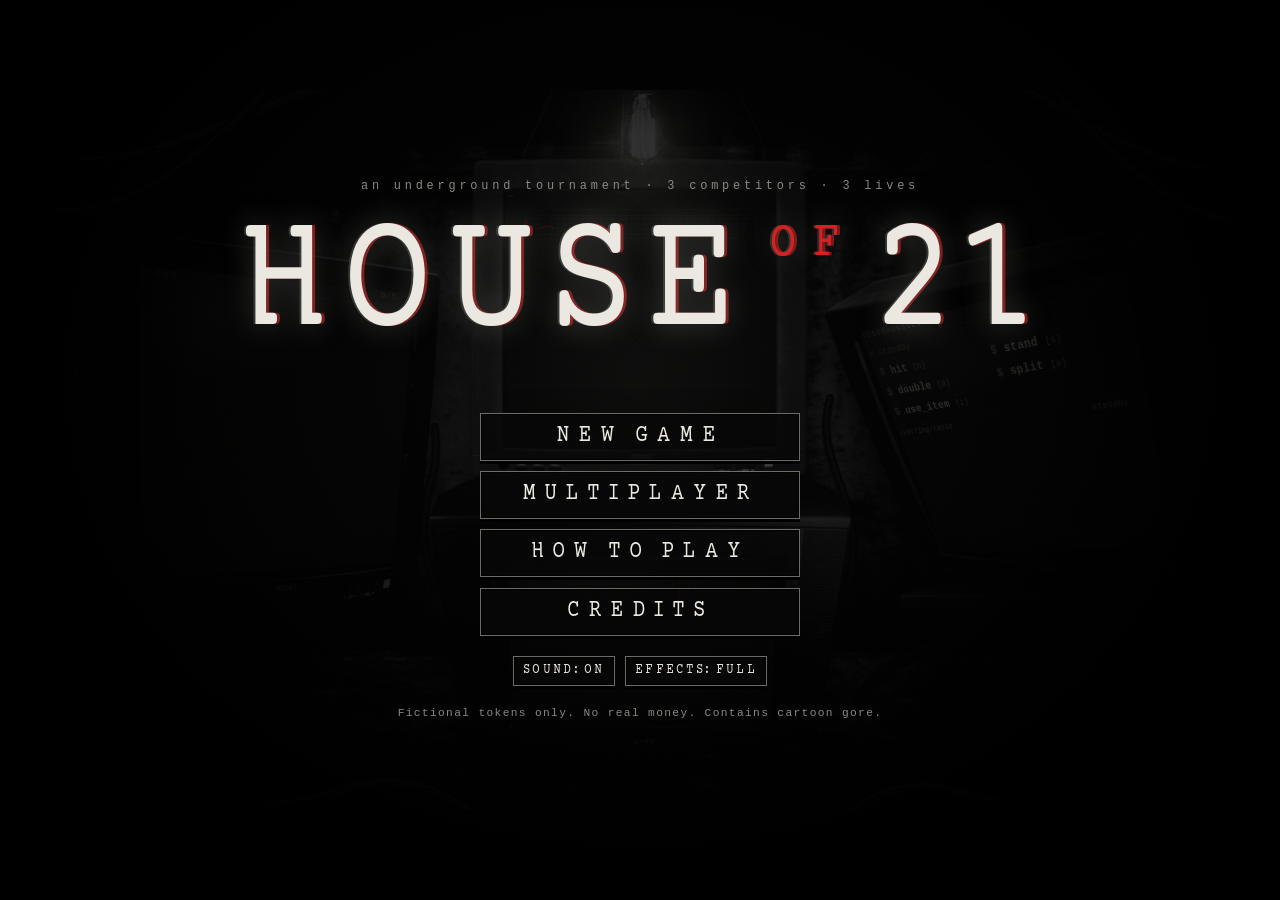
==== commit 38a712ff: "Basement overhaul: photo cut-out art, four TVs, swinging bulb, deaths - The room: your background, f" ====
--- a/house-of-21-standalone.html
+++ b/house-of-21-standalone.html
@@ -7,410 +7,396 @@
 <style>
 /* ==========================================================================
    HOUSE OF 21 — style.css
-   A dark basement console of six CRT monitors. Single dark look by design.
-   Layout: 3-column grid (status/inventory | opponent feed + log | hand/actions)
-   that restacks into a scrolling column on small or short screens.
-   No web fonts, no external assets: ChromeOS ships Cousine for Courier New.
+   A basement lit by one swinging bulb. Four photographed TVs; the game is
+   drawn onto their glass (scene.js bends each screen into place). Black,
+   white and greys, with red for anything that matters.
    ========================================================================== */
+@font-face {
+  font-family: "Mechanical";
+  src: url([data-uri]) format("woff");
+  font-weight: 400 900;
+  font-display: swap;
+}
 :root {
   color-scheme: dark;
-  /* palette */
-  --ink: #060706;
-  --char: #111311;
-  --steel: #1c1f1c;
-  --bezel: #282b27;
-  --grey: #5a615a;
-  --dirty: #d6d1bf;
-  --phos: #a8c9a0;
-  --phos-dim: #66816a;
-  --phos-faint: rgba(168, 201, 160, 0.16);
-  --green: #2f4a37;
-  --red: #b4493e;
-  --red-dim: #5e2722;
-  --amber: #d9b45f;
-  --screen: #0a120c;
-  --card: #d8d3c1;
-  --card-ink: #1b1b1a;
-  --card-red: #9a352c;
+  /* palette: black and white, red for detail */
+  --ink: #050505;
+  --char: #0e0e0e;
+  --steel: #191919;
+  --bezel: #242424;
+  --grey: #6d6b67;
+  --dirty: #ebe8e1;
+  --phos: #d2cfc7;
+  --phos-dim: #8b8882;
+  --phos-faint: rgba(230, 225, 215, 0.15);
+  --green: #2b2b2b;
+  --red: #d42222;
+  --red-dim: #4d0a0a;
+  --amber: #e5332b;
+  --screen: #070707;
+  --card: #d8d5cd;
+  --card-ink: #101010;
+  --card-red: #c4201b;
   /* type */
+  --display: "Mechanical", "Arial Narrow", "Roboto Condensed", "Liberation Sans Narrow", sans-serif;
   --mono: "Cousine", "Courier New", Courier, "Liberation Mono", "DejaVu Sans Mono", monospace;
-  --display: "Cousine", "Courier New", Courier, monospace;
-  /* runtime */
   --sx: 0px;
   --sy: 0px;
-  --cw: 56px;
+  --cw: 52px;
+  --hand: url([data-uri]) 14 2, auto;
+  --fist: url([data-uri]) 9 3, auto;
 }
 
 * { box-sizing: border-box; }
 [hidden] { display: none !important; }
-html { height: 100%; font-size: clamp(12px, 1.75vh, 16px); }
+html { height: 100%; font-size: clamp(13px, 1.9vh, 17px); }
 body {
   margin: 0; height: 100%; overflow: hidden;
   background: var(--ink); color: var(--dirty);
-  font-family: var(--mono); line-height: 1.35;
+  font-family: var(--display); line-height: 1.3; letter-spacing: 0.04em;
   -webkit-font-smoothing: antialiased;
   -webkit-tap-highlight-color: transparent;
+  cursor: var(--hand);
 }
+button, a, label, select, .slot, .card, .pick, .irow, .key, .tv-img { cursor: var(--hand); }
+input[type="text"], input:not([type]), textarea { cursor: text; }
+body.grabbing, body.grabbing * { cursor: var(--fist) !important; }
 button { font-family: inherit; }
-:focus-visible { outline: 2px solid var(--amber); outline-offset: 2px; }
-
-/* ============================ ROOM + LAYERS ============================ */
-.room { position: fixed; top: 0; right: 0; bottom: 0; left: 0; overflow: hidden; overflow: clip; }
-.layer { position: absolute; top: 0; right: 0; bottom: 0; left: 0; }
-.layer-bg { z-index: 0; transform: scale(1.04); }
+:focus-visible { outline: 2px solid var(--red); outline-offset: 2px; }
+.icon { display: none !important; }          /* items are words, not drawings */
+.svg-defs { position: absolute; width: 0; height: 0; overflow: hidden; }
+
+/* ================================ THE ROOM ================================ */
+.room { position: fixed; top: 0; right: 0; bottom: 0; left: 0; overflow: hidden; background: #000; }
+.stage { position: absolute; left: 0; top: 0; width: 1366px; height: 768px; transform-origin: 0 0; overflow: hidden; }
+.layer { position: absolute; left: 0; top: 0; width: 1366px; height: 768px; will-change: transform; }
+.layer-bg { z-index: 1; }
+.bg-img { position: absolute; left: -24px; top: -14px; width: 1414px; height: 795px; }
+.prop { position: absolute; filter: brightness(0.85) drop-shadow(0 16px 18px rgba(0, 0, 0, 0.85)); }
+.prop-barrel { left: 112px; top: 522px; height: 228px; }
+.prop-table { left: 952px; top: 520px; width: 340px; }
+.wires { position: absolute; left: 0; top: 0; width: 1366px; height: 768px; }
 .layer-frames { z-index: 2; }
-.layer-fg { z-index: 3; pointer-events: none; transform: scale(1.06); }
-
-.wall {
-  position: absolute; top: -4%; right: -4%; bottom: -4%; left: -4%;
+.tv-img { position: absolute; filter: drop-shadow(0 20px 22px rgba(0, 0, 0, 0.85)); transition: filter 0.2s; user-select: none; -webkit-user-drag: none; }
+.tv-img:hover { filter: drop-shadow(0 20px 22px rgba(0, 0, 0, 0.85)) brightness(1.25); }
+
+.darkness-wrap { position: absolute; left: 0; top: 0; width: 1366px; height: 768px; z-index: 3; pointer-events: none; overflow: hidden; }
+.darkness {
+  position: absolute; left: 0; top: 0; width: 2732px; height: 1536px; will-change: transform;
+  background: radial-gradient(ellipse 600px 560px at 50% 50%, rgba(0, 0, 0, 0) 0%, rgba(0, 0, 0, 0.1) 36%, rgba(0, 0, 0, 0.6) 64%, rgba(0, 0, 0, 0.88) 84%, rgba(0, 0, 0, 0.94) 100%);
+}
+.blackout { position: absolute; top: 0; right: 0; bottom: 0; left: 0; background: #000; opacity: 0; }
+
+.layer-screens { z-index: 4; }
+.scr { position: absolute; left: 0; top: 0; transform-origin: 0 0; overflow: hidden; background: #060606; }
+.scr-content {
+  position: absolute; left: 0; top: 0; display: flex; flex-direction: column;
+  padding: 10px 13px 9px; color: var(--phos); transform-origin: 0 0;
+  text-shadow: 0 0 6px rgba(235, 230, 220, 0.28);
+}
+body.fx-full .scr-content { filter: url(#fisheye); }
+.scr-glass, .zoom-glass {
+  position: absolute; top: 0; right: 0; bottom: 0; left: 0; pointer-events: none;
   background:
-    radial-gradient(ellipse 55% 45% at 50% 4%, rgba(217, 180, 95, 0.12), transparent 70%),
-    repeating-linear-gradient(0deg, rgba(0, 0, 0, 0.28) 0 2px, transparent 2px 86px),
-    repeating-linear-gradient(90deg, rgba(0, 0, 0, 0.2) 0 2px, transparent 2px 172px),
-    radial-gradient(ellipse at 30% 70%, rgba(47, 74, 55, 0.12), transparent 60%),
-    linear-gradient(#1b1c19, #0e0f0d 55%, #070807);
+    radial-gradient(ellipse 60% 34% at 30% 10%, rgba(255, 255, 255, 0.09), transparent 70%),
+    radial-gradient(ellipse at 50% 50%, transparent 58%, rgba(0, 0, 0, 0.72) 100%),
+    repeating-linear-gradient(to bottom, rgba(0, 0, 0, 0.26) 0 1px, transparent 1px 3px);
 }
-.pipe { position: absolute; border-radius: 10px; box-shadow: 0 6px 14px rgba(0, 0, 0, 0.6); }
-.pipe-h { height: 16px; background: linear-gradient(#3a3d38, #1d1f1c 55%, #0b0c0b); }
-.pipe-v { width: 14px; background: linear-gradient(90deg, #353833, #1b1d1a 55%, #0a0b0a); }
-.p1 { top: 1.6%; left: -2%; right: -2%; }
-.p2 { top: 3.4%; left: 8%; width: 30%; height: 10px; opacity: 0.8; }
-.p3 { top: -2%; bottom: -2%; left: 0.6%; }
-.p4 { top: -2%; height: 40%; right: 1.2%; }
-.jbox { position: absolute; width: 46px; height: 58px; background: linear-gradient(#2b2e2a, #151714); border: 1px solid #000; border-radius: 3px; }
-.jbox span { display: block; width: 6px; height: 6px; margin: 10px auto 0; border-radius: 50%; background: var(--red-dim); box-shadow: 0 0 6px var(--red); }
-.jbox span + span { background: var(--green); box-shadow: 0 0 6px #5c9a6a; }
-.jb1 { top: 46%; left: 0.3%; }
-.jb2 { top: 18%; right: 0.2%; }
-.bulb-cord { position: absolute; top: 0; left: 50%; width: 2px; height: 2.2vh; background: #0b0b0a; }
-.bulb { position: absolute; top: 2.1vh; left: calc(50% - 7px); width: 14px; height: 14px; border-radius: 50%; background: #f1dc9b; box-shadow: 0 0 18px 6px rgba(241, 220, 155, 0.5); }
-.bulb-glow { position: absolute; top: -30vh; left: 50%; width: 120vh; height: 80vh; margin-left: -60vh; background: radial-gradient(ellipse at 50% 40%, rgba(217, 180, 95, 0.1), transparent 60%); animation: bulb 7s infinite steps(1); }
-.floor { position: absolute; left: -4%; right: -4%; bottom: -4%; height: 7vh; background: linear-gradient(#1d201c, #0a0b0a); border-top: 1px solid #2d302b; }
-@keyframes bulb { 0%, 100% { opacity: 1; } 47% { opacity: 1; } 48% { opacity: 0.55; } 49% { opacity: 1; } 83% { opacity: 0.8; } 84% { opacity: 1; } }
-
-.fg-cables { position: absolute; top: 0; left: 0; width: 100%; height: 100%; }
-.vignette { position: absolute; top: 0; right: 0; bottom: 0; left: 0; background: radial-gradient(ellipse at 50% 45%, transparent 55%, rgba(0, 0, 0, 0.75) 100%); }
-.dread { position: absolute; top: 0; right: 0; bottom: 0; left: 0; opacity: 0; transition: opacity 1.2s; background: radial-gradient(ellipse at 50% 50%, transparent 40%, rgba(94, 39, 34, 0.55) 100%); }
-body.uneasy .dread { opacity: 0.35; }
-body.critical .dread { opacity: 1; animation: pulse 2.6s ease-in-out infinite; }
-body.critical .bulb-glow { opacity: 0.5; animation-duration: 2.5s; }
-@keyframes pulse { 50% { opacity: 0.7; } }
-
-/* =============================== CONSOLE =============================== */
-.console {
-  position: absolute; top: 5.2vh; bottom: 2.6vh;
-  left: max(16px, 2.2vw); right: max(16px, 2.2vw);
-  display: grid;
-  grid-template-columns: minmax(0, 1fr) minmax(0, 1.45fr) minmax(0, 1fr);
-  grid-template-rows: minmax(0, 1fr) minmax(0, 1fr);
-  grid-column-gap: 1.4vw; grid-row-gap: 1.8vh;
+.scr-glass::after, .zoom-glass::after {
+  content: ""; position: absolute; top: 0; right: 0; bottom: 0; left: 0;
+  background: rgba(235, 230, 220, 0.03); animation: flicker 5.5s infinite steps(1);
 }
-#mon1 { grid-column: 1; grid-row: 1; }
-#mon2 { grid-column: 1; grid-row: 2; }
-#mon3 { grid-column: 3; grid-row: 1; }
-#mon4 { grid-column: 3; grid-row: 2; }
-.center-stack { grid-column: 2; grid-row: 1 / span 2; display: flex; flex-direction: column; align-items: center; min-height: 0; min-width: 0; }
-#mon5 { flex: 1 1 66%; width: 100%; min-height: 0; }
-#mon6 { flex: 0 0 31%; width: 80%; margin-top: 1.6vh; min-height: 0; }
-
-/* =============================== MONITOR =============================== */
-.monitor { position: relative; display: flex; min-width: 0; min-height: 0; }
-.bezel {
-  flex: 1; display: flex; position: relative; min-width: 0; min-height: 0;
-  padding: clamp(7px, 1.3vh, 15px) clamp(7px, 1vw, 16px) clamp(16px, 2.6vh, 28px);
-  border-radius: 14px;
-  background: linear-gradient(160deg, #30332e, #1b1d1a 45%, #121311);
-  box-shadow: 0 0 0 1px #000, inset 0 1px 0 rgba(255, 255, 255, 0.07), inset 0 -3px 8px rgba(0, 0, 0, 0.7), 0 14px 30px rgba(0, 0, 0, 0.75);
+@keyframes flicker { 0% { opacity: 1; } 31% { opacity: 0.3; } 32% { opacity: 1; } 67% { opacity: 0.7; } 68% { opacity: 1; } }
+.scr.zoomed-away { background: #0b0b0b; }
+.scr.zoomed-away::before {
+  content: "close-up"; position: absolute; top: 46%; left: 0; right: 0; text-align: center;
+  font: 700 18px var(--mono); color: var(--phos-dim); letter-spacing: 0.3em; text-transform: lowercase;
 }
-.monitor-main .bezel { padding-bottom: clamp(18px, 3vh, 30px); border-radius: 18px; }
-.bezel-tag {
-  position: absolute; bottom: clamp(3px, 0.6vh, 7px); left: 0; right: 0;
-  text-align: center; font-size: 0.56rem; letter-spacing: 0.3em; color: var(--grey);
+.scr.glitch .scr-content, .scr-content.glitch { transform: translateX(4px) skewX(-3deg); opacity: 0.85; }
+
+.bulb-rig { position: absolute; left: 0; top: 0; width: 0; height: 0; z-index: 5; pointer-events: none; transform-origin: 0 0; will-change: transform; }
+.bulb-cord { position: absolute; left: -1px; top: 0; width: 2px; background: #080808; }
+.bulb-img { position: absolute; max-width: none; filter: drop-shadow(0 0 4px rgba(255, 250, 235, 0.25)); }
+.bulb-glow {
+  position: absolute; left: -130px; width: 260px; height: 260px; margin-top: -130px;
+  background: radial-gradient(circle, rgba(255, 252, 240, 0.7) 0%, rgba(255, 246, 228, 0.22) 22%, rgba(255, 246, 228, 0.06) 45%, transparent 66%);
+  mix-blend-mode: screen;
 }
-.bezel-tag::after { content: ""; display: inline-block; width: 5px; height: 5px; margin-left: 8px; border-radius: 50%; background: #3f9a57; box-shadow: 0 0 5px #3f9a57; vertical-align: middle; }
-.screen {
-  flex: 1; position: relative; overflow: hidden; min-width: 0; min-height: 0;
-  border-radius: 20px / 26px;
-  background: radial-gradient(ellipse at 50% 45%, #142219 0%, var(--screen) 65%, #040705 100%);
-  box-shadow: inset 0 0 28px rgba(0, 0, 0, 0.95), inset 0 0 2px rgba(168, 201, 160, 0.35), 0 0 22px rgba(120, 170, 120, 0.07);
+.beam {
+  position: absolute; left: -460px; width: 920px; height: 820px; margin-top: 10px;
+  background:
+    radial-gradient(ellipse 22% 100% at 50% 0, rgba(255, 248, 232, 0.13), rgba(255, 248, 232, 0) 70%),
+    radial-gradient(ellipse 48% 92% at 50% 0, rgba(255, 248, 232, 0.07), rgba(255, 248, 232, 0) 75%);
+  mix-blend-mode: screen;
 }
-.screen::after {
-  content: ""; position: absolute; top: 0; right: 0; bottom: 0; left: 0; pointer-events: none; z-index: 7;
-  background: rgba(168, 201, 160, 0.035);
-  animation: flicker 5.5s infinite steps(1);
+
+.layer-fg { z-index: 6; pointer-events: none; }
+.vignette { position: absolute; top: 0; right: 0; bottom: 0; left: 0; z-index: 7; pointer-events: none; background: radial-gradient(ellipse at 50% 46%, transparent 52%, rgba(0, 0, 0, 0.82) 100%); }
+.dread { position: absolute; top: 0; right: 0; bottom: 0; left: 0; z-index: 8; pointer-events: none; opacity: 0; transition: opacity 1.2s; background: radial-gradient(ellipse at 50% 50%, transparent 38%, rgba(110, 0, 0, 0.5) 100%); }
+body.uneasy .dread { opacity: 0.4; }
+body.critical .dread { opacity: 1; animation: pulse 1.6s ease-in-out infinite; }
+@keyframes pulse { 50% { opacity: 0.6; } }
+body.you-died .dread { opacity: 1; animation: none; transition: opacity 2.4s; background: radial-gradient(ellipse at 50% 50%, rgba(60, 0, 0, 0.55), rgba(0, 0, 0, 0.96) 70%); }
+
+.splatter { position: absolute; top: 0; right: 0; bottom: 0; left: 0; z-index: 9; pointer-events: none; overflow: hidden; }
+.spl { position: absolute; }
+.spl-blob { width: 340px; opacity: 0.9; animation: splat 0.16s steps(3); transition: opacity 1.8s; }
+.spl-blob.fade { opacity: 0; }
+.spl-drips { left: -2%; top: 0; width: 104%; height: 70%; object-fit: fill; animation: run 2.6s steps(12) forwards; }
+@keyframes splat { from { transform: translate(-50%, -50%) scale(0.2); } }
+@keyframes run { from { clip-path: inset(0 0 100% 0); } to { clip-path: inset(0 0 0 0); } }
+
+.grain {
+  position: absolute; top: -50%; left: -50%; width: 200%; height: 200%; z-index: 20; pointer-events: none;
+  background: url([data-uri]); opacity: 0.09; mix-blend-mode: overlay;
+  animation: grain 0.6s steps(6) infinite;
 }
-@keyframes flicker { 0% { opacity: 1; } 31% { opacity: 0.4; } 32% { opacity: 1; } 67% { opacity: 0.75; } 68% { opacity: 1; } }
-.screen-inner {
-  position: absolute; top: 0; right: 0; bottom: 0; left: 0;
-  display: flex; flex-direction: column;
-  padding: clamp(6px, 1.2vh, 14px) clamp(8px, 1vw, 16px);
-  color: var(--phos);
-  text-shadow: 0 0 6px rgba(140, 200, 140, 0.32);
-  transform: translate(var(--sx), var(--sy));
-}
-.scanlines {
-  position: absolute; top: 0; right: 0; bottom: 0; left: 0; pointer-events: none; z-index: 5;
-  background: repeating-linear-gradient(to bottom, rgba(0, 0, 0, 0.24) 0, rgba(0, 0, 0, 0.24) 1px, transparent 1px, transparent 3px);
-}
-.glare {
-  position: absolute; top: 0; right: 0; bottom: 0; left: 0; pointer-events: none; z-index: 6; border-radius: inherit;
-  background: radial-gradient(ellipse 70% 40% at 28% 6%, rgba(255, 255, 255, 0.075), transparent 70%), linear-gradient(115deg, transparent 62%, rgba(255, 255, 255, 0.025) 63%, transparent 72%);
-}
-body.critical .scanlines { background: repeating-linear-gradient(to bottom, rgba(40, 0, 0, 0.3) 0, rgba(40, 0, 0, 0.3) 1px, transparent 1px, transparent 3px); }
-
-.monitor.glitch .screen-inner { transform: translate(calc(var(--sx) + 4px), var(--sy)) skewX(-3deg); opacity: 0.85; }
-.monitor.glitch .screen::before {
-  content: ""; position: absolute; left: 0; right: 0; top: 38%; height: 14%; z-index: 8; pointer-events: none;
-  background: repeating-linear-gradient(90deg, rgba(168, 201, 160, 0.18) 0 3px, transparent 3px 7px);
-}
-.monitor.hurt-flash .screen { animation: hurt 0.7s; }
-@keyframes hurt { 0%, 40% { box-shadow: inset 0 0 60px rgba(180, 73, 62, 0.9); } 100% { box-shadow: inset 0 0 28px rgba(0, 0, 0, 0.95); } }
-body.shake .layer-frames .console { animation: shake 0.42s; }
-@keyframes shake { 20% { transform: translate(-5px, 2px); } 40% { transform: translate(4px, -3px); } 60% { transform: translate(-3px, 1px); } 80% { transform: translate(2px, 0); } }
-
+@keyframes grain { 0% { transform: translate(0, 0); } 20% { transform: translate(-5%, 3%); } 40% { transform: translate(3%, -6%); } 60% { transform: translate(-7%, 1%); } 80% { transform: translate(6%, 5%); } 100% { transform: translate(0, 0); } }
+
+.stage.shake { animation: shake 0.42s; }
+@keyframes shake { 20% { transform-origin: 0 0; margin-left: -6px; margin-top: 3px; } 40% { margin-left: 5px; margin-top: -4px; } 60% { margin-left: -3px; margin-top: 2px; } 80% { margin-left: 2px; margin-top: 0; } }
+
+/* ============================== SCREEN TEXT ============================== */
 .scr-head {
-  display: flex; justify-content: space-between; align-items: center; gap: 8px;
-  font-size: 0.7rem; letter-spacing: 0.2em; color: var(--phos-dim);
-  border-bottom: 1px dashed var(--phos-faint); padding-bottom: 0.3rem; margin-bottom: 0.45rem;
-  flex: 0 0 auto; white-space: nowrap; overflow: hidden;
+  display: flex; justify-content: space-between; align-items: center; gap: 8px; flex: 0 0 auto;
+  font-family: var(--mono); font-size: 11px; letter-spacing: 0.16em; text-transform: lowercase; color: var(--phos-dim);
+  border-bottom: 1px dashed var(--phos-faint); padding-bottom: 4px; margin-bottom: 6px; white-space: nowrap; overflow: hidden;
 }
 .scr-head > span:first-child { overflow: hidden; text-overflow: ellipsis; }
-.scr-sub { color: var(--phos); letter-spacing: 0.12em; }
-.led { width: 7px; height: 7px; border-radius: 50%; background: var(--red); box-shadow: 0 0 6px var(--red); }
+.scr-sub { color: var(--phos); letter-spacing: 0.1em; }
 .scr-body { flex: 1 1 auto; position: relative; min-height: 0; display: flex; flex-direction: column; }
 .amber { color: var(--amber); }
 .red { color: var(--red); font-style: normal; }
 .dim { opacity: 0.7; }
-
-/* ============================ M1: STATUS ============================== */
-.lives-row { display: flex; gap: clamp(4px, 0.7vw, 10px); margin: 0.2rem 0 0.5rem; }
-.life .heart { width: clamp(22px, 4.6vh, 46px); height: auto; display: block; }
-.life.on .heart path { fill: var(--red); stroke: #e07a6d; stroke-width: 1; filter: drop-shadow(0 0 4px rgba(180, 73, 62, 0.7)); }
-.life.off .heart path { fill: transparent; stroke: var(--phos-dim); stroke-width: 1.2; stroke-dasharray: 2 2; opacity: 0.55; }
-.life.just-off .heart path { animation: lifeoff 1.1s; }
-@keyframes lifeoff { 0%, 30%, 50% { fill: var(--red); opacity: 1; } 20%, 40%, 60% { fill: transparent; } 100% { fill: transparent; } }
-.life.mini .heart { width: clamp(12px, 1.9vh, 18px); }
-.stat-grid { display: grid; grid-template-columns: auto 1fr; gap: 0.15rem 0.9rem; margin: 0; font-size: 0.82rem; font-variant-numeric: tabular-nums; }
-.stat-grid dt { color: var(--phos-dim); letter-spacing: 0.15em; }
-.stat-grid dd { margin: 0; }
-.effects { list-style: none; margin: 0.5rem 0 0; padding: 0; font-size: 0.64rem; letter-spacing: 0.06em; overflow: auto; min-height: 0; }
-.effects li { padding: 1px 0 1px 10px; position: relative; }
-.effects li::before { content: "\25B8"; position: absolute; left: 0; }
+.ecg { display: block; width: 100%; image-rendering: pixelated; border: 1px solid rgba(230, 225, 215, 0.1); }
+
+/* ------------------------------ LEFT: ITEMS ------------------------------ */
+.inv-grid { flex: 1 1 auto; min-height: 0; display: grid; grid-template-columns: repeat(2, minmax(0, 1fr)); grid-auto-rows: minmax(0, 1fr); gap: 7px; }
+.slot {
+  position: relative; min-height: 0; display: flex; flex-direction: column; align-items: flex-start; justify-content: center; gap: 3px;
+  padding: 6px 8px 8px; border: 1px solid var(--phos-faint); background: rgba(0, 0, 0, 0.35);
+  color: var(--phos); text-align: left; font-family: var(--display); transition: background 0.12s, border-color 0.12s;
+}
+.slot-name { font-size: 17px; line-height: 1.02; letter-spacing: 0.06em; max-width: 100%; overflow: hidden; color: var(--rc, var(--phos)); }
+.slot-key { position: absolute; top: 3px; right: 6px; font: 10px var(--mono); opacity: 0.55; }
+.slot.usable { border-color: rgba(235, 230, 220, 0.5); box-shadow: inset 0 0 14px rgba(235, 230, 220, 0.12); }
+.slot.usable .slot-key { color: var(--red); opacity: 1; }
+.slot:hover:not(.empty) { background: rgba(235, 230, 220, 0.12); border-color: var(--dirty); }
+.slot.empty { border-style: dashed; opacity: 0.35; }
+.slot.empty .slot-name { font-size: 13px; color: var(--phos-dim); }
+.inv-hint { display: flex; align-items: center; justify-content: center; text-align: center; padding: 4px; font: 10px/1.5 var(--mono); letter-spacing: 0.08em; color: var(--phos-dim); text-transform: lowercase; min-height: 0; }
+
+/* ------------------------------ CARDS ------------------------------ */
+.card {
+  position: relative; flex: 0 0 auto; display: inline-block;
+  width: var(--cw); height: calc(var(--cw) * 1.4); border-radius: calc(var(--cw) * 0.08);
+  background: url([data-uri]) center / 100% 100% no-repeat;
+  color: #f1eee8; text-shadow: 0 1px 0 rgba(0, 0, 0, 0.7);
+  font-family: var(--display); font-weight: 700;
+  filter: drop-shadow(0 3px 5px rgba(0, 0, 0, 0.7));
+}
+.card.red { color: #ff3a30; text-shadow: 0 1px 0 rgba(0, 0, 0, 0.8), 0 0 6px rgba(255, 40, 30, 0.35); }
+.card .c-tl { position: absolute; top: 7%; left: 11%; font-size: calc(var(--cw) * 0.3); line-height: 0.95; display: flex; flex-direction: column; align-items: center; }
+.card .c-tl i { font-style: normal; font-size: 0.75em; font-family: var(--mono); }
+.card .c-mid { position: absolute; top: 52%; left: 50%; transform: translate(-50%, -50%); font-size: calc(var(--cw) * 0.56); line-height: 1; font-family: var(--mono); }
+.card .c-br { position: absolute; bottom: 7%; right: 11%; font-size: calc(var(--cw) * 0.22); transform: rotate(180deg); }
+.card .modtag { position: absolute; bottom: -3px; left: 50%; transform: translateX(-50%); background: var(--red); color: #fff; font-size: calc(var(--cw) * 0.2); padding: 0 4px; }
+.card.cut { filter: drop-shadow(0 3px 5px rgba(0, 0, 0, 0.7)) brightness(0.8); }
+.card.wild { color: var(--red); }
+.card.smuggled::after { content: "C"; position: absolute; top: 3px; right: 4px; font-size: calc(var(--cw) * 0.16); color: #fff; background: var(--red); padding: 0 3px; }
+.card.back { background-image: url([data-uri]); display: inline-flex; align-items: center; justify-content: center; }
+.back-mark { display: none; }
+.card.deal-in { animation: deal 0.3s steps(4); }
+@keyframes deal { from { transform: translate(-30px, -50px) rotate(-10deg); opacity: 0; } to { transform: none; opacity: 1; } }
+.card.small { --cw: 30px; }
+.card.tiny { --cw: 28px; }
+.card.big { --cw: 76px; }
+.card.xrayed { outline: 2px solid var(--dirty); box-shadow: 0 0 14px rgba(235, 230, 220, 0.6); }
+.card.revealed { animation: flip 0.4s steps(4); }
+@keyframes flip { 0% { transform: scaleX(0.05); } 100% { transform: none; } }
+.card.mystery .back-mark { display: block; border: none; color: var(--red); font-size: calc(var(--cw) * 0.55); text-shadow: 0 0 8px rgba(255, 30, 30, 0.6); }
+.card.doll { filter: drop-shadow(0 3px 5px rgba(0, 0, 0, 0.7)) sepia(0.4) hue-rotate(-30deg); }
+
+/* ------------------------------ BOTTOM: HAND ------------------------------ */
+.hand-row { flex: 1 1 auto; min-height: 0; display: flex; gap: 10px; }
+#handBody { flex: 1 1 auto; min-width: 0; }
+.me-col { flex: 0 0 104px; display: flex; flex-direction: column; gap: 5px; min-height: 0; }
+.ecg-me { height: 40px; }
+.me-stats { font: 10px/1.35 var(--mono); text-transform: lowercase; color: var(--phos-dim); overflow: hidden; min-height: 0; }
+.me-stats b { color: var(--dirty); font-weight: 700; }
+.me-stats .lv { font: 700 15px var(--display); color: var(--red); letter-spacing: 0.08em; text-transform: uppercase; }
+.effects { list-style: none; margin: 3px 0 0; padding: 0; }
+.effects li { padding-left: 8px; position: relative; }
+.effects li::before { content: ">"; position: absolute; left: 0; }
 .fx-good { color: var(--phos); }
-.fx-bad { color: var(--red); }
-.fx-warn { color: var(--amber); }
-.warn-line { color: var(--red); font-size: 0.7rem; letter-spacing: 0.12em; margin: 0.5rem 0 0; animation: blink 1.4s steps(1) infinite; }
-@keyframes blink { 50% { opacity: 0.35; } }
-
-/* ============================ M2: INVENTORY ============================ */
-.inv-grid { flex: 1 1 auto; min-height: 0; display: grid; grid-template-columns: repeat(3, minmax(0, 1fr)); grid-auto-rows: minmax(0, 1fr); gap: clamp(4px, 0.7vh, 8px); }
-.slot {
-  position: relative; min-height: 0; display: flex; flex-direction: column; align-items: center; justify-content: center; gap: 2px;
-  padding: 4px; border: 1px solid var(--phos-faint); border-radius: 6px; background: rgba(0, 0, 0, 0.25);
-  color: var(--phos-dim); font-size: 0.58rem; letter-spacing: 0.05em; text-align: center; cursor: pointer;
-  transition: border-color 0.15s, background 0.15s;
-}
-.slot .icon { width: clamp(20px, 4.4vh, 38px); height: clamp(20px, 4.4vh, 38px); }
-.slot.usable { color: var(--phos); border-color: rgba(168, 201, 160, 0.55); box-shadow: inset 0 0 12px rgba(168, 201, 160, 0.15); }
-.slot:hover:not(.empty) { background: rgba(168, 201, 160, 0.1); border-color: var(--phos); }
-.slot.empty { border-style: dashed; opacity: 0.4; cursor: default; }
-.slot-key { position: absolute; top: 2px; left: 5px; font-size: 0.55rem; opacity: 0.6; }
-.slot-name { line-height: 1.1; max-width: 100%; overflow: hidden; }
-.inv-hint { display: flex; align-items: center; justify-content: center; text-align: center; padding: 4px; font-size: 0.58rem; line-height: 1.4; letter-spacing: 0.1em; color: var(--phos-dim); min-height: 0; }
-
-/* ============================ CARDS ============================ */
-.card {
-  position: relative; flex: 0 0 auto;
-  width: var(--cw); height: calc(var(--cw) * 1.4);
-  border-radius: calc(var(--cw) * 0.1);
-  background: linear-gradient(160deg, #e4dfcd, var(--card) 60%, #bdb7a3);
-  color: var(--card-ink); text-shadow: none;
-  box-shadow: 0 3px 8px rgba(0, 0, 0, 0.6), inset 0 0 0 1px rgba(0, 0, 0, 0.25);
-  font-weight: 700; display: inline-block; cursor: default;
-}
-.card.red { color: var(--card-red); }
-.card .c-tl { position: absolute; top: 5%; left: 8%; font-size: calc(var(--cw) * 0.26); line-height: 0.95; display: flex; flex-direction: column; align-items: center; }
-.card .c-tl i { font-style: normal; font-size: 0.85em; }
-.card .c-mid { position: absolute; top: 50%; left: 50%; transform: translate(-50%, -50%); font-size: calc(var(--cw) * 0.52); line-height: 1; }
-.card .c-br { position: absolute; bottom: 5%; right: 8%; font-size: calc(var(--cw) * 0.2); transform: rotate(180deg); }
-.card .modtag { position: absolute; bottom: -2px; left: 50%; transform: translateX(-50%); background: var(--red-dim); color: var(--dirty); font-size: calc(var(--cw) * 0.2); padding: 0 4px; border-radius: 3px; }
-.card.cut { background: linear-gradient(160deg, #e4dfcd, #cfc6b0 60%, #a89e88); }
-.card.wild { background: repeating-linear-gradient(45deg, #c9d4c2 0 6px, #b9c6b2 6px 12px); color: var(--green); }
-.card.smuggled::after { content: "C"; position: absolute; top: 3px; right: 4px; font-size: calc(var(--cw) * 0.16); color: var(--amber); background: #1b1b1a; padding: 0 3px; border-radius: 2px; }
-.card.back {
-  background: repeating-linear-gradient(45deg, #3d1f1c 0 4px, #29130f 4px 8px);
-  border: 2px solid #5e2722; box-shadow: 0 3px 8px rgba(0, 0, 0, 0.7);
-  display: inline-flex; align-items: center; justify-content: center;
-}
-.back-mark { font-size: calc(var(--cw) * 0.24); color: #a24c40; letter-spacing: 0.05em; border: 1px solid #7a3a31; padding: 1px 3px; }
-.card.deal-in { animation: deal 0.34s cubic-bezier(0.2, 0.8, 0.3, 1.1); }
-@keyframes deal { from { transform: translate(-30px, -50px) rotate(-10deg); opacity: 0; } to { transform: none; opacity: 1; } }
-.card.small { --cw: clamp(26px, 3.8vh, 46px); }
-.card.tiny { --cw: clamp(22px, 2.9vh, 34px); }
-.card.big { --cw: clamp(52px, 9vh, 84px); }
-.card.xrayed { box-shadow: 0 0 0 2px var(--phos), 0 0 16px rgba(168, 201, 160, 0.7); }
-.card.revealed { animation: flip 0.45s; }
-@keyframes flip { 0% { transform: scaleX(0.05); } 100% { transform: none; } }
-
-/* ============================ M3: HAND ============================ */
-.hand-empty { margin: auto; color: var(--phos-dim); letter-spacing: 0.3em; font-size: 0.75rem; animation: blink 2s steps(1) infinite; }
-.hands { flex: 1 1 auto; min-height: 0; display: flex; flex-direction: column; justify-content: center; gap: 0.5rem; }
-.hands.single { --cw: clamp(40px, 7.6vh, 82px); }
-.hands.split { --cw: clamp(28px, 4.6vh, 54px); justify-content: space-around; }
-.hand { display: flex; flex-direction: column; gap: 0.35rem; padding: 4px 6px; border-radius: 6px; border: 1px solid transparent; }
+.fx-bad, .fx-warn { color: var(--red); }
+.warn-line { color: var(--red); margin: 3px 0 0; animation: blink 1.2s steps(1) infinite; }
+@keyframes blink { 50% { opacity: 0.3; } }
+.hand-empty { margin: auto; color: var(--phos-dim); letter-spacing: 0.3em; font: 12px var(--mono); text-transform: lowercase; animation: blink 2s steps(1) infinite; }
+.hands { flex: 1 1 auto; min-height: 0; display: flex; flex-direction: column; justify-content: center; gap: 4px; }
+.hands.single { --cw: 54px; }
+.hands.split { --cw: 34px; justify-content: space-around; }
+.hand { display: flex; flex-direction: column; gap: 5px; padding: 3px 4px; border: 1px solid transparent; }
 .hands.split .hand { flex-direction: row; align-items: center; flex-wrap: wrap; }
-.hand.active { border-color: var(--amber); box-shadow: inset 0 0 14px rgba(217, 180, 95, 0.15); }
-.hand.busted .hand-cards { opacity: 0.55; }
-.hand-label { font-size: 0.6rem; letter-spacing: 0.15em; color: var(--phos-dim); width: 100%; }
-.hand.active .hand-label { color: var(--amber); }
-.hand-cards { display: flex; flex-wrap: nowrap; gap: 6px; min-width: 0; }
+.hand.active { border-color: var(--red); }
+.hand.busted .hand-cards { opacity: 0.5; }
+.hand-label { font: 10px var(--mono); letter-spacing: 0.12em; color: var(--phos-dim); width: 100%; text-transform: lowercase; }
+.hand.active .hand-label { color: var(--red); }
+.hand-cards { display: flex; flex-wrap: nowrap; gap: 5px; min-width: 0; }
 .hand-cards.some { gap: 0; }
 .hand-cards.some .card + .card { margin-left: calc(var(--cw) * -0.22); }
 .hand-cards.many { gap: 0; }
-.hand-cards.many .card + .card { margin-left: calc(var(--cw) * -0.48); }
-.hand-total { display: flex; align-items: baseline; gap: 0.5rem; }
-.tot-num { font-size: clamp(1.4rem, 4.2vh, 2.5rem); line-height: 1; color: var(--dirty); font-variant-numeric: tabular-nums; }
-.hands.split .tot-num { font-size: 1.2rem; margin-left: 0.5rem; }
-.soft { font-size: 0.6rem; letter-spacing: 0.2em; color: var(--phos-dim); }
-.tag { font-size: 0.62rem; letter-spacing: 0.18em; padding: 1px 6px; border: 1px solid currentColor; border-radius: 3px; font-weight: 400; }
-.tag.bad { color: var(--red); }
-.tag.good { color: var(--amber); }
-.hand-note { font-size: 0.62rem; letter-spacing: 0.12em; color: var(--amber); margin-top: 0.3rem; }
-
-/* ============================ KEYS / BUTTONS ============================ */
-.key {
-  position: relative; cursor: pointer; user-select: none;
-  min-height: clamp(30px, 5.2vh, 50px); padding: 4px 10px;
-  border: 1px solid rgba(168, 201, 160, 0.5); border-radius: 5px;
-  background: linear-gradient(#18241b, #0d150f);
-  color: var(--phos); font-size: 0.82rem; font-weight: 700; letter-spacing: 0.14em; line-height: 1.1;
-  text-shadow: 0 0 6px rgba(140, 200, 140, 0.4);
-  box-shadow: inset 0 1px 0 rgba(255, 255, 255, 0.06), 0 2px 0 #000;
-  transition: background 0.12s, transform 0.06s, border-color 0.12s;
+.hand-cards.many .card + .card { margin-left: calc(var(--cw) * -0.5); }
+.hand-total { display: flex; align-items: baseline; gap: 8px; }
+.tot-num { font-size: 38px; line-height: 0.9; color: var(--dirty); font-variant-numeric: tabular-nums; }
+.hands.split .tot-num { font-size: 22px; margin-left: 6px; }
+.tot-num small { font-size: 0.45em; color: var(--red); }
+.soft { font: 10px var(--mono); letter-spacing: 0.18em; color: var(--phos-dim); text-transform: lowercase; }
+.tag { font-size: 12px; letter-spacing: 0.14em; padding: 0 5px; border: 1px solid currentColor; font-weight: 400; }
+.tag.bad { color: var(--red); background: rgba(212, 34, 34, 0.12); }
+.tag.good { color: var(--dirty); }
+.hand-note { font: 10px var(--mono); letter-spacing: 0.1em; color: var(--red); text-transform: lowercase; }
+
+/* ------------------------------ RIGHT: TERMINAL ------------------------------ */
+.term { font-family: var(--mono); text-transform: lowercase; text-shadow: 0 0 5px rgba(235, 230, 220, 0.25); }
+.term .scr-head { color: var(--phos); }
+.act-status { font-size: 12px; letter-spacing: 0.06em; color: var(--phos-dim); white-space: nowrap; overflow: hidden; text-overflow: ellipsis; flex: 0 0 auto; margin-bottom: 4px; }
+.act-status::before { content: "> "; }
+.act-status.my-turn { color: var(--red); }
+.act-status.my-turn::after { content: "_"; animation: blink 0.8s steps(1) infinite; }
+.act-status.error { color: var(--red); }
+.act-grid { flex: 0 0 auto; display: grid; grid-template-columns: 1fr 1fr; gap: 3px 10px; }
+.key.cmd {
+  min-height: 0; padding: 3px 5px; text-align: left; font: 700 15px var(--mono); letter-spacing: 0.04em; text-transform: lowercase;
+  background: transparent; border: 1px solid transparent; color: var(--dirty); box-shadow: none; text-shadow: inherit;
 }
-.key:hover:not(:disabled) { background: linear-gradient(#22352a, #122016); border-color: var(--phos); }
-.key:active:not(:disabled) { transform: translateY(1px); box-shadow: none; }
-.key:disabled { cursor: not-allowed; opacity: 0.32; text-shadow: none; }
-.key.shackled { opacity: 0.6; border-color: var(--red); color: var(--red); text-decoration: line-through; }
-.key.shackled::after { content: "LOCKED"; position: absolute; top: 2px; right: 4px; font-size: 0.48rem; letter-spacing: 0.1em; text-decoration: none; }
-.key-primary { border-color: var(--amber); color: var(--amber); background: linear-gradient(#2a2416, #15120b); text-shadow: 0 0 8px rgba(217, 180, 95, 0.45); }
-.key-primary:hover:not(:disabled) { background: linear-gradient(#3a321d, #1d1910); border-color: #f0cc78; }
-.key-danger { border-color: var(--red); color: #e08578; background: linear-gradient(#2a1513, #140a09); }
-.key-small { min-height: 28px; font-size: 0.66rem; padding: 3px 8px; }
-
-.actions-body { gap: 0.45rem; }
-.act-status { font-size: 0.72rem; letter-spacing: 0.14em; color: var(--phos-dim); white-space: nowrap; overflow: hidden; text-overflow: ellipsis; flex: 0 0 auto; }
-.act-status.my-turn { color: var(--amber); animation: blink 1.6s steps(1) infinite; }
-.act-status.error { color: var(--red); animation: none; }
-.act-grid { flex: 1 1 auto; min-height: 0; display: grid; grid-template-columns: 1fr 1fr; grid-auto-rows: minmax(0, 1fr); gap: clamp(4px, 0.8vh, 8px); }
-.act-grid .key { min-height: 0; }
-.key-wide { grid-column: 1 / span 2; }
-#btnPrimary { flex: 0 0 auto; width: 100%; }
-#mon4.your-turn .bezel { box-shadow: 0 0 0 1px #000, inset 0 1px 0 rgba(255, 255, 255, 0.07), 0 0 22px rgba(217, 180, 95, 0.18), 0 14px 30px rgba(0, 0, 0, 0.75); }
-
-/* ============================ M5: OPPONENT ============================ */
-.opp-head { color: var(--phos); }
-.opp-lives { display: inline-flex; gap: 3px; }
+.key.cmd::before { content: "$ "; color: var(--phos-dim); }
+.key.cmd i { font-style: normal; font-weight: 400; font-size: 11px; color: var(--phos-dim); }
+.key.cmd:hover:not(:disabled), .key.cmd:focus-visible { background: var(--dirty); color: #000; text-shadow: none; }
+.key.cmd:hover:not(:disabled)::before, .key.cmd:hover:not(:disabled) i { color: #000; }
+.key.cmd:disabled { opacity: 0.28; text-decoration: none; }
+.key.cmd.shackled { color: var(--red); text-decoration: line-through; opacity: 0.6; }
+.key.cmd.shackled::after { content: none; }
+#btnItem { grid-column: 1 / span 2; }
+#btnPrimary.cmd { margin-top: 5px; width: 100%; padding: 6px; text-align: center; border: 1px solid var(--red); color: var(--red); font-size: 16px; animation: blink 1.4s steps(1) infinite; }
+#btnPrimary.cmd::before { content: "> "; color: inherit; }
+#btnPrimary.cmd:hover:not(:disabled) { background: var(--red); color: #000; animation: none; }
+.log-wrap { flex: 1 1 auto; min-height: 0; display: flex; flex-direction: column; margin-top: 7px; border-top: 1px dashed var(--phos-faint); padding-top: 4px; }
+.log-head { display: flex; justify-content: space-between; gap: 8px; font-size: 10px; color: var(--phos-dim); letter-spacing: 0.08em; white-space: nowrap; overflow: hidden; }
+.log-list { list-style: none; margin: 2px 0 0; padding: 0 3px 0 0; flex: 1 1 auto; min-height: 0; overflow-y: auto; font-size: 11px; line-height: 1.32; scrollbar-width: thin; scrollbar-color: var(--phos-dim) transparent; }
+.lg { padding: 0; }
+.lg::before { content: "# "; color: var(--phos-dim); }
+.lg-player::before { content: "$ "; }
+.lg-player { color: var(--phos-dim); }
+.lg-sys { color: var(--grey); }
+.lk-round { color: var(--dirty); margin-top: 3px; }
+.lk-item { color: var(--dirty); }
+.lk-trap, .lk-lose { color: var(--red); }
+.lk-reveal { color: var(--dirty); }
+.lk-win { color: var(--dirty); font-weight: 700; }
+.lk-dim { opacity: 0.7; }
+.log-footer { flex: 0 0 auto; display: flex; flex-wrap: wrap; gap: 0 10px; border-top: 1px dashed var(--phos-faint); padding-top: 3px; font-size: 10px; }
+.log-footer b { color: var(--phos-dim); font-weight: 400; margin-right: 3px; }
+
+/* ------------------------------ MIDDLE: THE OPPONENT ------------------------------ */
+.opp-head { color: var(--dirty); font-size: 12px; }
+.opp-head #oppName { font-family: var(--display); font-size: 16px; letter-spacing: 0.14em; text-transform: uppercase; }
+.opp-lives { color: var(--red); font: 700 14px var(--display); letter-spacing: 0.1em; }
+.ecg-opp { height: 30px; margin-bottom: 4px; flex: 0 0 auto; }
 .opp-stage { overflow: hidden; }
 .opp-face { position: absolute; top: 0; left: 0; right: 0; bottom: 24%; display: flex; align-items: flex-end; justify-content: center; }
-.opp-face .face-svg { height: 100%; width: auto; max-width: 100%; animation: breathe 4.5s ease-in-out infinite; filter: drop-shadow(0 0 12px rgba(168, 201, 160, 0.12)); }
-.opp-face .f-eyes { animation: blinkeyes 5.2s infinite; transform-origin: 100px 101px; }
-@keyframes blinkeyes { 0%, 95%, 100% { transform: none; } 97% { transform: scaleY(0.1); } }
-@keyframes breathe { 50% { transform: translateY(-1.5%); } }
-.opp-face.bob .face-svg { animation: bob 0.35s, breathe 4.5s ease-in-out 0.35s infinite; }
+.opp-face > .cut { height: 112%; margin-bottom: -2%; animation: breathe 4.5s ease-in-out infinite; }
+@keyframes breathe { 50% { transform: translateY(-1.2%); } }
+.opp-face.bob > .cut { animation: bob 0.3s steps(3), breathe 4.5s ease-in-out 0.3s infinite; }
 @keyframes bob { 40% { transform: translateY(-3%) scale(1.01); } }
-.signal-lost { display: none; position: absolute; top: 40%; left: 0; right: 0; text-align: center; color: var(--red); letter-spacing: 0.4em; font-size: 1.2rem; }
-.opp-face.eliminated .face-svg { animation: elim 1.4s forwards; }
-.opp-face.eliminated .signal-lost { display: block; animation: blink 0.8s steps(1) infinite; }
-@keyframes elim { 0% { opacity: 1; transform: none; } 30% { transform: skewX(12deg) translateX(8px); opacity: 0.7; } 60% { transform: scaleY(0.04); opacity: 0.9; } 100% { transform: scaleY(0.01); opacity: 0; } }
-.opp-cards { position: absolute; left: 0; right: 0; bottom: 0; height: 24%; display: flex; align-items: center; justify-content: center; gap: 1rem; flex-wrap: wrap; border-top: 1px dashed var(--phos-faint); padding-top: 4px; }
-.opp-hand { display: flex; align-items: center; gap: 4px; }
-.opp-hand.busted .card { opacity: 0.6; }
-.opp-total { font-size: 0.68rem; letter-spacing: 0.12em; margin-left: 6px; color: var(--phos); }
-.opp-cards-empty { font-size: 0.65rem; letter-spacing: 0.2em; color: var(--phos-dim); }
-.xray-tag { position: absolute; top: -1.2em; right: 6px; font-size: 0.58rem; letter-spacing: 0.2em; color: var(--phos); background: var(--screen); padding: 0 6px; animation: blink 0.9s steps(1) infinite; }
+.opp-face.eliminated > .cut { animation: none; }
+.signal-lost { display: none; }
+.opp-cards { position: absolute; left: 0; right: 0; bottom: 0; height: 24%; display: flex; align-items: center; justify-content: center; gap: 10px; flex-wrap: wrap; border-top: 1px dashed var(--phos-faint); padding-top: 3px; background: linear-gradient(rgba(0, 0, 0, 0.25), rgba(0, 0, 0, 0.6)); z-index: 2; }
+.opp-cards .card.small { --cw: 34px; }
+.opp-hand { display: flex; align-items: center; gap: 3px; }
+.opp-hand.busted .card { opacity: 0.55; }
+.opp-total { font: 11px var(--mono); letter-spacing: 0.08em; margin-left: 5px; color: var(--phos); text-transform: lowercase; }
+.opp-cards-empty { font: 10px var(--mono); letter-spacing: 0.16em; color: var(--phos-dim); text-transform: lowercase; }
+.xray-tag { position: absolute; top: -14px; right: 6px; font: 10px var(--mono); color: var(--dirty); background: #000; padding: 0 5px; text-transform: lowercase; animation: blink 0.9s steps(1) infinite; }
 .opp-speech {
-  position: absolute; left: 6%; right: 6%; bottom: 27%; z-index: 3;
-  padding: 0.45rem 0.7rem; border: 1px solid var(--phos-faint); border-radius: 4px;
-  background: rgba(4, 8, 5, 0.86); font-size: 0.78rem; color: var(--dirty);
-  opacity: 0; transform: translateY(6px); transition: opacity 0.3s, transform 0.3s; pointer-events: none;
+  position: absolute; left: 5%; right: 5%; bottom: 27%; z-index: 4;
+  padding: 5px 9px; border-left: 3px solid var(--red);
+  background: rgba(0, 0, 0, 0.86); font-size: 15px; color: var(--dirty);
+  opacity: 0; transform: translateY(6px); transition: opacity 0.25s, transform 0.25s; pointer-events: none;
 }
 .opp-speech.show { opacity: 1; transform: none; }
-.speaker { display: block; font-size: 0.56rem; letter-spacing: 0.25em; color: var(--phos-dim); margin-bottom: 2px; }
-.opp-speech.from-conductor .speaker { color: var(--amber); }
+.speaker { display: block; font: 10px var(--mono); letter-spacing: 0.2em; color: var(--red); margin-bottom: 1px; text-transform: lowercase; }
 .typing::after { content: "\2588"; animation: blink 0.7s steps(1) infinite; margin-left: 1px; }
 
 .conductor-band {
   position: absolute; top: 0; left: 0; right: 0; z-index: 9;
-  display: flex; align-items: center; gap: 0.7rem; padding: 0.5rem 0.8rem;
-  background: linear-gradient(rgba(10, 10, 6, 0.96), rgba(10, 10, 6, 0.88));
-  border-bottom: 1px solid rgba(217, 180, 95, 0.35);
-  transition: opacity 0.35s;
+  display: flex; align-items: center; gap: 10px; padding: 6px 9px;
+  background: rgba(0, 0, 0, 0.94); border-bottom: 1px solid var(--red); transition: opacity 0.35s;
 }
 .conductor-band.out { opacity: 0; }
-.cb-portrait { flex: 0 0 auto; width: clamp(34px, 6.5vh, 60px); }
-.cb-portrait svg { width: 100%; height: auto; display: block; }
-.cb-text { font-size: 0.8rem; color: var(--dirty); }
-.cb-text .speaker { color: var(--amber); }
-
-.m5-overlay {
-  position: absolute; top: 0; right: 0; bottom: 0; left: 0; z-index: 8; overflow: auto;
-  background: rgba(5, 9, 6, 0.93); padding: 0.4rem 0.2rem;
+.cb-portrait { flex: 0 0 auto; width: 54px; height: 64px; }
+.cb-text { font-size: 15px; color: var(--dirty); }
+
+/* the cut-out characters */
+.cut { position: relative; display: inline-block; height: 100%; flex: 0 0 auto; }
+.cut .cut-body { display: block; height: 100%; width: auto; max-width: none; user-select: none; }
+.cut-part { position: absolute; }
+.cut-part img { display: none; width: 100%; height: auto; user-select: none; }
+.cut-part img.flip { transform: scaleX(-1); }
+.cut-part img.flare { transform: scaleX(1.1) scaleY(0.97); }
+.cut[data-eyes="open"] .eye img[data-st="open"],
+.cut[data-eyes="closed"] .eye img[data-st="closed"],
+.cut[data-eyes="look"] .eye img[data-st="look"],
+.cut[data-eyes="lookr"] .eye img[data-st="lookr"] { display: block; }
+.cut[data-gaze="look"]:not([data-eyes="closed"]) .eye img, .cut[data-idle="look"]:not([data-eyes="closed"]) .eye img { display: none !important; }
+.cut[data-gaze="look"]:not([data-eyes="closed"]) .eye img[data-st="look"], .cut[data-idle="look"]:not([data-eyes="closed"]) .eye img[data-st="look"] { display: block !important; }
+.cut[data-gaze="lookr"]:not([data-eyes="closed"]) .eye img, .cut[data-idle="lookr"]:not([data-eyes="closed"]) .eye img { display: none !important; }
+.cut[data-gaze="lookr"]:not([data-eyes="closed"]) .eye img[data-st="lookr"], .cut[data-idle="lookr"]:not([data-eyes="closed"]) .eye img[data-st="lookr"] { display: block !important; }
+.cut[data-blink="1"] .eye img { display: none !important; }
+.cut[data-blink="1"] .eye img[data-st="closed"] { display: block !important; }
+.cut[data-nose="normal"] .nose img[data-st="normal"], .cut[data-nose="flared"] .nose img[data-st="flared"] { display: block; }
+.cut.seething .nose img[data-st="normal"] { display: none; }
+.cut.seething .nose img[data-st="flared"] { display: block; }
+.cut.twitch { animation: twitch 2.6s steps(1) infinite; }
+@keyframes twitch { 0%, 86%, 100% { transform: none; } 87% { transform: translate(-1.5%, 0.5%) rotate(-1.4deg); } 89% { transform: translate(1%, 0) rotate(1deg); } 91% { transform: none; } 95% { transform: translate(0.8%, -0.6%); } }
+.cut.dead .cut-body { filter: brightness(0.82) contrast(1.1); }
+.cut-conductor .cut-body { filter: drop-shadow(0 0 18px rgba(0, 0, 0, 0.9)); }
+
+/* deaths */
+.death-layer { position: absolute; z-index: 3; pointer-events: none; }
+.dprop { position: absolute; max-width: none; pointer-events: none; }
+.dbarrel { filter: brightness(0.9) drop-shadow(0 10px 14px rgba(0, 0, 0, 0.8)); }
+.dblood { opacity: 0.95; }
+.dwall { position: absolute; width: 46%; transform: translate(-50%, -50%) rotate(25deg); opacity: 0.9; z-index: 0; }
+.ddrips { height: 46%; object-fit: fill; }
+.drope { object-fit: fill; z-index: 2; }
+.dnoose { z-index: 3; }
+.dline { position: absolute; left: 0; top: 0; width: 100%; height: 100%; z-index: 5; pointer-events: none; }
+.dclone { position: absolute; bottom: 0; }
+.dflash { position: absolute; top: 0; right: 0; bottom: 0; left: 0; z-index: 9; }
+.dflash.white { background: #fff; }
+.dflash.black { background: #000; }
+
+/* ============================== CLOSE-UP ============================== */
+.zoom { position: fixed; top: 0; right: 0; bottom: 0; left: 0; z-index: 57; display: flex; align-items: center; justify-content: center; }
+.zoom-backdrop { position: absolute; top: 0; right: 0; bottom: 0; left: 0; background: rgba(0, 0, 0, 0.86); }
+.zoom-tv { position: relative; animation: zoomin 0.22s steps(4); }
+@keyframes zoomin { from { transform: scale(0.55); opacity: 0; } }
+.zoom-screen {
+  position: relative; overflow: hidden; background: #060606; border-radius: 22px / 28px;
+  box-shadow: 0 0 0 16px #121212, 0 0 0 18px #000, 0 0 0 30px #1b1b1b, 0 0 0 32px #000, 0 30px 90px #000;
 }
-.dossier { display: flex; flex-direction: column; align-items: flex-start; gap: 0.4rem; max-width: 40rem; margin: 0 auto; }
-.dossier-kicker { font-size: 0.62rem; letter-spacing: 0.25em; color: var(--phos-dim); }
-.dossier-name { font-family: var(--display); font-size: clamp(1.6rem, 5vh, 2.8rem); letter-spacing: 0.12em; color: var(--dirty); line-height: 1; font-weight: 700; }
-.dossier-id { font-size: 0.66rem; letter-spacing: 0.16em; color: var(--amber); }
-.dossier-text { margin: 0; font-size: 0.82rem; color: var(--phos); max-width: 36rem; }
-.dossier-quote { margin: 0; font-size: 0.82rem; color: var(--dirty); font-style: italic; }
-.dossier-lives { display: flex; gap: 1.5rem; font-size: 0.66rem; letter-spacing: 0.2em; align-items: center; }
-.dossier-lives > span { display: inline-flex; align-items: center; gap: 6px; }
-.dossier-conductor { display: flex; gap: 0.6rem; align-items: center; border: 1px solid rgba(217, 180, 95, 0.3); padding: 0.4rem 0.6rem; border-radius: 4px; }
-.dossier-conductor p { margin: 0; font-size: 0.76rem; color: var(--dirty); }
-.dossier-conductor .speaker { color: var(--amber); }
-
-.inter { display: flex; flex-direction: column; gap: 0.5rem; height: 100%; }
-.inter-head { display: flex; flex-direction: column; gap: 0.1rem; }
-.inter-kicker { font-size: 0.6rem; letter-spacing: 0.25em; color: var(--phos-dim); }
-.inter-result { font-size: clamp(1.2rem, 3.6vh, 2rem); letter-spacing: 0.18em; font-weight: 700; color: var(--dirty); }
-.inter-result.good { color: var(--amber); }
-.inter-result.bad { color: var(--red); }
-.inter-why { font-size: 0.72rem; letter-spacing: 0.08em; }
-.inter-cols { display: grid; grid-template-columns: minmax(0, 0.8fr) minmax(0, 2fr); gap: 0.8rem; flex: 1 1 auto; min-height: 0; }
-.inter-label { display: block; font-size: 0.58rem; letter-spacing: 0.2em; color: var(--phos-dim); margin: 0.2rem 0; }
-.mini-hand { display: flex; flex-wrap: wrap; gap: 3px; align-items: center; margin-bottom: 4px; }
-.mini-hand > span { font-size: 0.7rem; margin-left: 4px; }
-.shop-row { display: grid; grid-template-columns: repeat(3, minmax(0, 1fr)); gap: 0.4rem; }
-.shop-item { display: flex; flex-direction: column; gap: 0.2rem; padding: 0.4rem; border: 1px solid var(--phos-faint); border-radius: 5px; font-size: 0.62rem; min-width: 0; }
-.shop-item .icon { width: 26px; height: 26px; }
-.shop-name { font-weight: 700; letter-spacing: 0.08em; font-size: 0.66rem; }
-.shop-desc { color: var(--phos-dim); line-height: 1.25; flex: 1 1 auto; }
-.shop-item.sold { opacity: 0.4; justify-content: center; align-items: center; }
-.inter > .key-primary, .dossier > .key-primary { align-self: flex-end; margin-top: auto; }
-
-/* ============================ M6: LOG ============================ */
-.log-body { gap: 0.3rem; }
-.log-list { list-style: none; margin: 0; padding: 0 4px 0 0; flex: 1 1 auto; min-height: 0; overflow-y: auto; font-size: 0.68rem; letter-spacing: 0.05em; scrollbar-width: thin; scrollbar-color: var(--phos-dim) transparent; }
-.lg { padding: 1px 0; }
-.lg-player { color: var(--phos-dim); }
-.lg-sys { color: var(--grey); }
-.lk-round { color: var(--amber); text-align: center; letter-spacing: 0.3em; margin-top: 4px; }
-.lk-item { color: var(--amber); }
-.lg-player.lk-item { color: #a89763; }
-.lk-trap { color: var(--red); }
-.lk-reveal { color: var(--dirty); }
-.lk-win { color: var(--amber); font-weight: 700; }
-.lk-lose { color: var(--red); font-weight: 700; }
-.lk-dim { opacity: 0.7; }
-.log-footer { flex: 0 0 auto; display: flex; flex-wrap: wrap; gap: 0.2rem 1rem; border-top: 1px dashed var(--phos-faint); padding-top: 0.3rem; font-size: 0.64rem; letter-spacing: 0.06em; }
-.log-footer b { color: var(--phos-dim); font-weight: 400; letter-spacing: 0.15em; margin-right: 4px; }
-
+.zoom-screen .scr-content { position: absolute; left: 0; top: 0; }
+.zoom-glass { border-radius: 22px / 28px; }
+.cinematic .zoom-close { display: none; }
+.cinematic .zoom-backdrop { background: rgba(0, 0, 0, 0.94); }
+.zoom-close { position: absolute; right: -6px; top: -66px; font-family: var(--mono); text-transform: lowercase; }
 /* ============================ BANNER + MENU BTN ============================ */
 .banner {
   position: absolute; top: 44%; left: 50%; z-index: 20; pointer-events: none;
   transform: translate(-50%, -50%) scale(0.9); opacity: 0;
   font-family: var(--display); font-weight: 700; font-size: clamp(1.8rem, 7vh, 4.4rem); letter-spacing: 0.3em; white-space: nowrap;
-  color: var(--dirty); text-shadow: 0 0 18px rgba(168, 201, 160, 0.5), 0 4px 0 #000;
+  color: var(--dirty); text-shadow: 0 0 18px rgba(235, 230, 220, 0.5), 0 4px 0 #000;
   background: rgba(0, 0, 0, 0.72); padding: 0.2em 0.8em; border-top: 1px solid var(--phos-faint); border-bottom: 1px solid var(--phos-faint);
   transition: opacity 0.25s, transform 0.25s;
 }
@@ -420,7 +406,7 @@
 .menu-btn {
   position: fixed; z-index: 30; top: calc(6px + env(safe-area-inset-top, 0px)); right: max(10px, env(safe-area-inset-right, 0px));
   width: 36px; height: 36px; border-radius: 6px; border: 1px solid var(--phos-faint);
-  background: rgba(10, 14, 11, 0.85); color: var(--phos); font-size: 1.2rem; cursor: pointer;
+  background: rgba(10, 10, 10, 0.85); color: var(--phos); font-size: 1.2rem; cursor: pointer;
 }
 
 /* ============================ FULL SCREENS ============================ */
@@ -430,7 +416,7 @@
   padding: 24px max(16px, env(safe-area-inset-right, 0px)) 24px max(16px, env(safe-area-inset-left, 0px));
   background:
     repeating-linear-gradient(to bottom, rgba(0, 0, 0, 0.3) 0 1px, transparent 1px 3px),
-    radial-gradient(ellipse at 50% 40%, #142219 0%, #070b08 60%, #030403 100%);
+    radial-gradient(ellipse at 50% 40%, #181818 0%, #090909 60%, #030303 100%);
   color: var(--phos);
 }
 .title-wrap { display: flex; flex-direction: column; align-items: center; gap: 1.2rem; text-align: center; }
@@ -438,7 +424,7 @@
 .title-logo {
   margin: 0; font-family: var(--display); font-weight: 700; line-height: 0.9;
   font-size: clamp(3rem, 14vh, 9rem); letter-spacing: 0.08em; color: var(--dirty);
-  transform: scaleY(1.25); text-shadow: 0 0 24px rgba(168, 201, 160, 0.35), 3px 0 0 rgba(180, 73, 62, 0.45), -3px 0 0 rgba(47, 74, 55, 0.6);
+  transform: scaleY(1.25); text-shadow: 0 0 24px rgba(235, 230, 220, 0.35), 3px 0 0 rgba(212, 34, 34, 0.45), -3px 0 0 rgba(47, 74, 55, 0.6);
   animation: titleflicker 6s infinite steps(1);
 }
 .title-logo span { display: inline-block; font-size: 0.32em; vertical-align: middle; margin: 0 0.4em; color: var(--red); letter-spacing: 0.2em; }
@@ -450,13 +436,13 @@
 
 .story-wrap { display: flex; align-items: center; gap: clamp(16px, 4vw, 56px); max-width: 980px; width: 100%; }
 .story-portrait { flex: 0 0 auto; width: clamp(110px, 22vh, 210px); }
-.story-portrait svg { width: 100%; height: auto; display: block; filter: drop-shadow(0 0 18px rgba(217, 180, 95, 0.18)); }
+.story-portrait svg { width: 100%; height: auto; display: block; filter: drop-shadow(0 0 18px rgba(212, 34, 34, 0.18)); }
 .narrator-glyph { width: 100%; padding-top: 80%; position: relative; border: 2px solid var(--phos-dim); border-radius: 10px; }
 .narrator-glyph span { position: absolute; left: 14%; bottom: 18%; width: 18%; height: 8%; background: var(--phos); animation: blink 1s steps(1) infinite; }
 .story-panel { flex: 1 1 auto; min-width: 0; display: flex; flex-direction: column; gap: 1rem; }
 .story-tag { font-size: 0.72rem; letter-spacing: 0.32em; color: var(--amber); }
 .story-text { margin: 0; font-size: clamp(1rem, 2.6vh, 1.4rem); line-height: 1.55; color: var(--dirty); min-height: 7.5em; max-width: 62ch; }
-.story-text.conductor-voice { color: #e6d6a6; }
+.story-text.conductor-voice { color: #ebe8e1; }
 .story-controls { display: flex; gap: 0.6rem; justify-content: flex-end; }
 
 .info-wrap { width: min(860px, 100%); max-height: 100%; display: flex; flex-direction: column; gap: 1rem; }
@@ -477,8 +463,8 @@
 .result-wrap { display: flex; flex-direction: column; align-items: center; text-align: center; gap: 0.9rem; max-width: 640px; }
 .result-kicker { font-size: 0.7rem; letter-spacing: 0.3em; color: var(--phos-dim); }
 .result-title { margin: 0; font-size: clamp(2.6rem, 11vh, 6rem); letter-spacing: 0.2em; transform: scaleY(1.2); }
-.result-title.good { color: var(--amber); text-shadow: 0 0 22px rgba(217, 180, 95, 0.4); }
-.result-title.bad { color: var(--red); text-shadow: 0 0 22px rgba(180, 73, 62, 0.45); }
+.result-title.good { color: var(--amber); text-shadow: 0 0 22px rgba(212, 34, 34, 0.4); }
+.result-title.bad { color: var(--red); text-shadow: 0 0 22px rgba(212, 34, 34, 0.45); }
 .result-portrait { width: clamp(90px, 18vh, 160px); }
 .result-portrait svg { width: 100%; height: auto; display: block; }
 .result-sub { margin: 0; font-size: 0.95rem; line-height: 1.55; color: var(--dirty); }
@@ -490,7 +476,7 @@
 .modal {
   position: relative; width: min(720px, 100%); max-height: 100%; display: flex;
   padding: 12px 14px 14px; border-radius: 14px;
-  background: linear-gradient(160deg, #30332e, #1b1d1a 45%, #121311);
+  background: linear-gradient(160deg, #2a2a2a, #181818 45%, #101010);
   box-shadow: 0 0 0 1px #000, 0 20px 50px rgba(0, 0, 0, 0.85);
   animation: modalin 0.2s ease-out;
 }
@@ -498,12 +484,12 @@
 .modal.intake { width: min(940px, 100%); transform-origin: 0% 100%; animation: intakein 0.35s ease-out; }
 @keyframes intakein { from { transform: scale(0.35) translate(-40%, 40%); opacity: 0; } to { transform: none; opacity: 1; } }
 .modal.menu { width: min(380px, 100%); }
-.modal.danger .modal-screen { box-shadow: inset 0 0 40px rgba(180, 73, 62, 0.35); }
+.modal.danger .modal-screen { box-shadow: inset 0 0 40px rgba(212, 34, 34, 0.35); }
 .modal .scanlines { border-radius: 14px; opacity: 0.5; }
 .modal-screen {
   flex: 1; min-width: 0; display: flex; flex-direction: column; max-height: calc(100vh - 60px);
   border-radius: 12px / 16px; padding: 12px 14px;
-  background: radial-gradient(ellipse at 50% 40%, #142219, var(--screen) 70%);
+  background: radial-gradient(ellipse at 50% 40%, #181818, var(--screen) 70%);
   box-shadow: inset 0 0 24px rgba(0, 0, 0, 0.9); color: var(--phos);
 }
 .modal-head { display: flex; justify-content: space-between; gap: 1rem; font-size: 0.8rem; letter-spacing: 0.2em; color: var(--dirty); border-bottom: 1px dashed var(--phos-faint); padding-bottom: 0.4rem; margin-bottom: 0.6rem; }
@@ -515,16 +501,16 @@
 .modal-text { font-size: 0.82rem; line-height: 1.5; margin: 0 0 0.7rem; color: var(--phos); }
 .pick-cards { display: flex; flex-wrap: wrap; gap: 0.8rem; justify-content: center; }
 .pick { display: flex; flex-direction: column; align-items: center; gap: 0.4rem; padding: 0.5rem; background: transparent; border: 1px solid var(--phos-faint); border-radius: 8px; color: var(--phos); font-size: 0.66rem; letter-spacing: 0.08em; cursor: pointer; }
-.pick:hover, .pick:focus-visible { border-color: var(--amber); background: rgba(217, 180, 95, 0.08); }
+.pick:hover, .pick:focus-visible { border-color: var(--amber); background: rgba(212, 34, 34, 0.08); }
 .pick .card { cursor: pointer; }
 .item-list { display: flex; flex-direction: column; gap: 0.4rem; }
 .irow { display: flex; align-items: center; gap: 0.7rem; padding: 0.5rem 0.6rem; border: 1px solid var(--phos-faint); border-radius: 6px; background: rgba(0, 0, 0, 0.25); color: var(--phos); text-align: left; font-size: 0.78rem; width: 100%; }
 button.irow { cursor: pointer; }
 button.irow:hover:not(:disabled) { border-color: var(--amber); }
 button.irow.static, button.irow:disabled { cursor: default; opacity: 1; }
-.irow.focus { border-color: var(--amber); box-shadow: inset 0 0 12px rgba(217, 180, 95, 0.12); }
+.irow.focus { border-color: var(--amber); box-shadow: inset 0 0 12px rgba(212, 34, 34, 0.12); }
 .irow.locked { border-style: dashed; }
-.irow.sacrificed { border-color: var(--red); background: rgba(94, 39, 34, 0.35); }
+.irow.sacrificed { border-color: var(--red); background: rgba(90, 8, 8, 0.35); }
 .irow.sacrificed .irow-text b { text-decoration: line-through; color: var(--red); }
 .irow-icon .icon { width: 30px; height: 30px; display: block; }
 .irow-text { flex: 1 1 auto; min-width: 0; display: flex; flex-direction: column; gap: 1px; }
@@ -543,57 +529,17 @@
 .tooltip {
   position: fixed; z-index: 80; max-width: 300px; pointer-events: none;
   padding: 6px 9px; border: 1px solid var(--phos-dim); border-radius: 4px;
-  background: rgba(5, 9, 6, 0.96); color: var(--dirty); font-size: 0.72rem; line-height: 1.4;
+  background: rgba(6, 6, 6, 0.96); color: var(--dirty); font-size: 0.72rem; line-height: 1.4;
   box-shadow: 0 6px 18px rgba(0, 0, 0, 0.7);
 }
 .static-canvas { position: fixed; top: 0; left: 0; width: 100%; height: 100%; z-index: 90; pointer-events: none; opacity: 0; image-rendering: pixelated; }
 
 /* ============================ LOW FX + REDUCED MOTION ============================ */
 body.fx-low *, body.fx-low *::before, body.fx-low *::after { animation: none !important; transition: none !important; }
-body.fx-low .screen::after { display: none; }
-body.fx-low .layer-bg, body.fx-low .layer-fg { transform: none; }
+
+
 @media (prefers-reduced-motion: reduce) {
   *, *::before, *::after { animation: none !important; transition: none !important; }
-}
-
-/* ============================ SMALL / SHORT SCREENS ============================ */
-@media (max-width: 980px), (max-height: 520px) {
-  html { font-size: 14px; }
-  body { overflow: auto; height: auto; }
-  .room { position: relative; min-height: 100vh; overflow: visible; }
-  .layer-bg, .layer-fg { position: fixed; transform: none; }
-  .layer-frames { position: relative; }
-  .console {
-    position: relative; top: auto; bottom: auto; left: auto; right: auto;
-    padding: 52px max(16px, env(safe-area-inset-right, 0px)) 24px max(16px, env(safe-area-inset-left, 0px));
-    grid-template-columns: minmax(0, 1fr) minmax(0, 1fr);
-    grid-template-rows: none;
-    grid-template-areas: "main main" "log log" "hand act" "lives inv";
-    grid-gap: 14px;
-  }
-  .center-stack { display: contents; }
-  #mon5 { grid-area: main; height: 54vh; min-height: 320px; max-height: 520px; }
-  #mon6 { grid-area: log; width: 100%; height: 200px; margin: 0; }
-  #mon3 { grid-area: hand; height: 260px; }
-  #mon4 { grid-area: act; height: 260px; }
-  #mon1 { grid-area: lives; height: 240px; }
-  #mon2 { grid-area: inv; height: 240px; }
-  .hands.single { --cw: 54px; }
-  .hands.split { --cw: 40px; }
-  .card.small { --cw: 34px; }
-  .life .heart { width: 34px; }
-  .slot .icon { width: 28px; height: 28px; }
-  .banner { position: fixed; }
-  .fg-cables, .floor, .jbox { display: none; }
-  .layer-frames .console { transform: none !important; }
-}
-@media (max-width: 640px) {
-  .console { grid-template-columns: minmax(0, 1fr); grid-template-areas: "main" "log" "hand" "act" "lives" "inv"; }
-  .intake-cols, .inter-cols { grid-template-columns: minmax(0, 1fr); }
-  .shop-row { grid-template-columns: minmax(0, 1fr); }
-  .story-wrap { flex-direction: column; text-align: left; }
-  .story-portrait { width: 110px; }
-  .title-logo { font-size: 3.4rem; }
 }
 
 /* ============================ ITEM RARITY ============================ */
@@ -629,8 +575,8 @@
   background: var(--rc); opacity: 0.85;
 }
 .slot-rar { font-size: 0.45rem; letter-spacing: 0.14em; color: var(--rc); line-height: 1; margin-bottom: 3px; }
-.slot.r-veryrare { box-shadow: inset 0 0 14px rgba(163, 52, 42, 0.35); }
-.slot.r-contraband { background: #000; border-color: rgba(214, 209, 191, 0.55); box-shadow: inset 0 0 16px rgba(214, 209, 191, 0.12); }
+.slot.r-veryrare { box-shadow: inset 0 0 14px rgba(170, 20, 20, 0.35); }
+.slot.r-contraband { background: #000; border-color: rgba(235, 230, 220, 0.55); box-shadow: inset 0 0 16px rgba(235, 230, 220, 0.12); }
 .slot.r-contraband::after { background: repeating-linear-gradient(90deg, var(--dirty) 0 4px, transparent 4px 8px); }
 .slot.r-contraband .icon { color: var(--dirty); }
 
@@ -642,30 +588,19 @@
 .shop-item .rar { align-self: flex-start; }
 .shop-item.r-contraband { background: #000; }
 .item-ref li .icon { color: var(--rc); }
-.item-ref li.r-contraband { background: #000; border-color: rgba(214, 209, 191, 0.5); }
+.item-ref li.r-contraband { background: #000; border-color: rgba(235, 230, 220, 0.5); }
 .item-ref b + .rar { margin: 2px 0 4px; }
 .rarity-legend { display: flex; flex-wrap: wrap; gap: 0.4rem 1rem; margin: 0 0 0.8rem; font-size: 0.72rem; color: var(--phos-dim); }
-.modal.pandora .modal-screen { box-shadow: inset 0 0 40px rgba(214, 209, 191, 0.12); }
+.modal.pandora .modal-screen { box-shadow: inset 0 0 40px rgba(235, 230, 220, 0.12); }
 button.irow:disabled { opacity: 0.55; }
 .modal-text.center { text-align: center; }
 
+/* (special cards live with the cards above) */
 /* ============================ SPECIAL CARDS ============================ */
-.card.mystery {
-  background: repeating-linear-gradient(45deg, #1f2c22 0 4px, #131b15 4px 8px);
-  border: 2px solid var(--phos-dim);
-}
-.card.mystery .back-mark { border: none; color: var(--amber); font-size: calc(var(--cw) * 0.5); text-shadow: 0 0 8px rgba(217, 180, 95, 0.6); }
-.card.doll { background: repeating-linear-gradient(45deg, #dcc7c0 0 6px, #cdb3ab 6px 12px); color: var(--card-red); }
-.tot-num small { font-size: 0.45em; color: var(--amber); letter-spacing: 0.05em; }
 
 /* ============================ DOSSIER QUIRK ============================ */
 .dossier-trait { margin: 0; font-size: 0.8rem; color: var(--amber); max-width: 36rem; }
 .dossier-trait b { color: var(--dirty); letter-spacing: 0.22em; margin-right: 8px; font-size: 0.66rem; }
-
-/* ============================ PORTRAIT EXTRAS ============================ */
-.f-smoke { animation: smoke 3.2s ease-in-out infinite; transform-box: fill-box; }
-@keyframes smoke { 0% { opacity: 0; transform: translateY(4px); } 40% { opacity: 0.45; } 100% { opacity: 0; transform: translateY(-12px); } }
-.f-blush, .f-vein { transition: opacity 1.2s; }
 
 /* ============================ MULTIPLAYER SCREENS ============================ */
 .multi-wrap { width: min(920px, 100%); max-height: 100%; display: flex; flex-direction: column; align-items: center; gap: 1rem; }
@@ -673,13 +608,13 @@
 .mp-sub { margin: 0; font-size: 0.85rem; letter-spacing: 0.25em; color: var(--amber); text-align: center; }
 .mp-sub.blink { animation: blink 1.4s steps(1) infinite; }
 .mp-note { margin: 0; font-size: 0.72rem; line-height: 1.5; color: var(--phos-dim); text-align: center; max-width: 60ch; }
-.mp-notice { margin: 0; padding: 0.4rem 0.8rem; border: 1px solid var(--red); border-radius: 4px; color: #e08578; font-size: 0.78rem; letter-spacing: 0.06em; }
+.mp-notice { margin: 0; padding: 0.4rem 0.8rem; border: 1px solid var(--red); border-radius: 4px; color: #ff5a52; font-size: 0.78rem; letter-spacing: 0.06em; }
 .mp-grid { display: grid; grid-template-columns: minmax(0, 0.8fr) minmax(0, 1.2fr); gap: 1rem; width: 100%; }
 .mp-card {
   display: flex; flex-direction: column; gap: 0.55rem; min-width: 0;
   padding: 0.9rem 1rem; border-radius: 12px;
-  background: radial-gradient(ellipse at 50% 30%, #142219, var(--screen) 75%);
-  box-shadow: 0 0 0 1px #000, inset 0 0 24px rgba(0, 0, 0, 0.9), 0 0 0 6px #1d1f1c, 0 10px 24px rgba(0, 0, 0, 0.6);
+  background: radial-gradient(ellipse at 50% 30%, #181818, var(--screen) 75%);
+  box-shadow: 0 0 0 1px #000, inset 0 0 24px rgba(0, 0, 0, 0.9), 0 0 0 6px #1b1b1b, 0 10px 24px rgba(0, 0, 0, 0.6);
 }
 .mp-card h3 { margin: 0.2rem 0 0; font-size: 0.68rem; letter-spacing: 0.3em; color: var(--amber); font-weight: 400; }
 .mp-card p { margin: 0; font-size: 0.8rem; line-height: 1.5; color: var(--phos); }
@@ -690,12 +625,12 @@
 .mp-label { font-size: 0.6rem; letter-spacing: 0.25em; color: var(--phos-dim); }
 .mp-input {
   width: 100%; min-height: 40px; padding: 6px 10px; border-radius: 5px;
-  border: 1px solid rgba(168, 201, 160, 0.5); background: #050906; color: var(--dirty);
+  border: 1px solid rgba(235, 230, 220, 0.5); background: #060606; color: var(--dirty);
   font: 700 1rem var(--mono); letter-spacing: 0.18em; text-transform: uppercase;
 }
 .mp-input:focus { outline: 2px solid var(--amber); outline-offset: 1px; }
 .mp-modes { display: grid; grid-template-columns: 1fr 1fr; gap: 0.5rem; }
-.mp-mode.on { border-color: var(--amber); color: var(--amber); background: linear-gradient(#2a2416, #15120b); }
+.mp-mode.on { border-color: var(--amber); color: var(--amber); background: linear-gradient(#2a0909, #140404); }
 .mp-rules { min-height: 3em; }
 .mp-wide { width: 100%; }
 .mp-join { display: grid; grid-template-columns: auto minmax(0, 1fr) auto; align-items: center; gap: 0.5rem; }
@@ -726,7 +661,7 @@
   border: 1px solid var(--phos-faint); border-radius: 8px; background: rgba(0, 0, 0, 0.22);
   transition: border-color 0.2s, box-shadow 0.2s;
 }
-.ffa-cell.turn { border-color: var(--amber); box-shadow: inset 0 0 18px rgba(217, 180, 95, 0.18); }
+.ffa-cell.turn { border-color: var(--amber); box-shadow: inset 0 0 18px rgba(212, 34, 34, 0.18); }
 .ffa-cell.out { opacity: 0.5; }
 .ffa-face { flex: 1 1 auto; min-height: 0; display: flex; align-items: flex-end; justify-content: center; }
 .ffa-face svg { height: 100%; width: auto; max-width: 100%; }
@@ -745,15 +680,12 @@
 }
 .mc i { font-style: normal; font-size: 0.6rem; }
 .mc.red { color: var(--card-red); }
-.mc.wild { background: #b9c6b2; color: var(--green); }
-.mc.back { background: repeating-linear-gradient(45deg, #3d1f1c 0 3px, #29130f 3px 6px); border: 1px solid #5e2722; }
-.mc.xr { box-shadow: 0 0 0 1px var(--phos), 0 0 8px rgba(168, 201, 160, 0.6); }
+.mc.wild { background: #bdbdbd; color: var(--green); }
+.mc.back { background: repeating-linear-gradient(45deg, #2a0606 0 3px, #160303 3px 6px); border: 1px solid #5a0b0b; }
+.mc.xr { box-shadow: 0 0 0 1px var(--phos), 0 0 8px rgba(235, 230, 220, 0.6); }
 .ffa-status { color: var(--amber); min-height: 0.9rem; letter-spacing: 0.14em; }
 .ffa-intel { color: var(--phos); }
 
-@media (max-width: 980px), (max-height: 520px) {
-  #mon5.ffa-mode { height: 62vh; min-height: 420px; max-height: 640px; }
-}
 @media (max-width: 640px) {
   .mp-grid { grid-template-columns: minmax(0, 1fr); }
   .ffa-grid.n3 { grid-template-columns: 1fr; }
@@ -762,6 +694,159 @@
   .mp-join .mp-label { grid-column: 1 / -1; }
 }
 
+/* ---- Same-screen (pass & play) ------------------------------------------ */
+.mp-count { max-width: 420px; width: 100%; }
+.mp-lseats { grid-template-columns: repeat(auto-fit, minmax(260px, 1fr)); max-width: 760px; }
+.mp-lseat { gap: 0.4rem; padding: 0.5rem 0.6rem; }
+.mp-lseat .mp-input { flex: 1 1 auto; min-width: 0; width: auto; }
+.mp-lseat .key-small { padding: 0.3rem 0.45rem; flex: 0 0 auto; }
+.mp-lnum { font-size: 0.62rem; letter-spacing: 0.2em; color: var(--amber); flex: 0 0 auto; }
+
+.pass-curtain {
+  position: fixed; top: 0; right: 0; bottom: 0; left: 0; z-index: 55;
+  display: flex; align-items: center; justify-content: center; overflow: auto;
+  padding: 24px max(16px, env(safe-area-inset-right, 0px)) 24px max(16px, env(safe-area-inset-left, 0px));
+  background:
+    repeating-linear-gradient(to bottom, rgba(0, 0, 0, 0.35) 0 1px, transparent 1px 3px),
+    radial-gradient(ellipse at 50% 40%, #1a1a1a 0%, #090909 60%, #020202 100%);
+}
+.pass-box {
+  display: flex; flex-direction: column; align-items: center; gap: 0.7rem; text-align: center;
+  width: 100%; max-width: 440px; padding: 1.4rem 1.2rem;
+  border: 1px solid var(--phos-faint); border-radius: 10px; background: rgba(8, 8, 8, 0.75);
+}
+.pass-kicker { font-size: 0.62rem; letter-spacing: 0.3em; color: var(--phos-dim); }
+.pass-face { width: clamp(90px, 20vh, 140px); }
+.pass-face svg { width: 100%; height: auto; display: block; }
+.pass-title { margin: 0; font-size: clamp(1.2rem, 4vw, 1.8rem); letter-spacing: 0.18em; color: var(--dirty); font-weight: 700; text-wrap: balance; }
+.pass-name { color: var(--amber); }
+.pass-lives { color: var(--red); letter-spacing: 0.15em; font-size: 0.85rem; }
+.pass-why { font-size: 0.78rem; letter-spacing: 0.18em; color: var(--phos); }
+.pass-note { margin: 0; font-size: 0.72rem; line-height: 1.5; color: var(--phos-dim); }
+.pass-actions { display: flex; flex-wrap: wrap; gap: 0.6rem; justify-content: center; }
+.pass-actions .key-primary:disabled { opacity: 0.5; }
+
+/* ============================ KEYS / BUTTONS ============================ */
+.key {
+  position: relative; user-select: none;
+  min-height: 40px; padding: 4px 12px;
+  border: 1px solid rgba(235, 230, 220, 0.45);
+  background: rgba(8, 8, 8, 0.85);
+  color: var(--dirty); font-family: var(--display); font-size: 1.05rem; font-weight: 700; letter-spacing: 0.16em; line-height: 1.05;
+  box-shadow: inset 0 0 0 1px rgba(0, 0, 0, 0.8), 0 3px 0 #000;
+  transition: background 0.1s, color 0.1s, border-color 0.1s;
+}
+.key:hover:not(:disabled), .key:focus-visible { background: var(--dirty); color: #000; border-color: var(--dirty); }
+.key:active:not(:disabled) { transform: translateY(1px); box-shadow: none; }
+.key:disabled { opacity: 0.3; }
+.key-primary { border-color: var(--red); color: #fff; background: linear-gradient(#7a0b0b, #3d0505); }
+.key-primary:hover:not(:disabled), .key-primary:focus-visible { background: var(--red); color: #000; border-color: var(--red); }
+.key-danger { border-color: var(--red); color: #ff5a52; }
+.key-small { min-height: 30px; font-size: 0.85rem; padding: 3px 9px; }
+.key-menu { min-height: 48px; font-size: 1.45rem; letter-spacing: 0.32em; }
+
+/* ============================ BIG PANEL (dossier, intermission) ============================ */
+.m5-overlay {
+  position: fixed; z-index: 45; left: 50%; top: 50%; transform: translate(-50%, -50%);
+  width: min(900px, 94vw); max-height: 88vh; overflow: auto;
+  padding: 20px 24px; color: var(--phos);
+  background: radial-gradient(ellipse at 50% 30%, #161616, #060606 75%);
+  box-shadow: 0 0 0 12px #111, 0 0 0 13px #000, 0 0 0 22px #1a1a1a, 0 0 0 23px #000, 0 30px 90px #000;
+  border-radius: 16px / 20px;
+  animation: panelin 0.22s steps(4);
+}
+.m5-overlay::after { content: ""; position: absolute; top: 0; right: 0; bottom: 0; left: 0; pointer-events: none; background: repeating-linear-gradient(to bottom, rgba(0, 0, 0, 0.22) 0 1px, transparent 1px 3px); }
+@keyframes panelin { from { transform: translate(-50%, -50%) scale(0.6); opacity: 0; } }
+.dossier { display: grid; grid-template-columns: minmax(0, 1fr) 210px; grid-column-gap: 22px; align-items: start; }
+.dossier > * { grid-column: 1; }
+.dossier .dossier-photo { grid-column: 2; grid-row: 1 / span 8; height: 260px; display: flex; justify-content: center; align-items: flex-end; overflow: hidden; border-bottom: 1px solid var(--red); }
+.dossier-kicker { font: 11px var(--mono); letter-spacing: 0.2em; color: var(--phos-dim); text-transform: lowercase; }
+.dossier-name { font-family: var(--display); font-size: 3.4rem; letter-spacing: 0.1em; color: var(--dirty); line-height: 0.95; }
+.dossier-id { font-size: 1rem; letter-spacing: 0.18em; color: var(--red); margin-bottom: 8px; }
+.dossier-text { margin: 0 0 8px; font: 13px/1.5 var(--mono); color: var(--phos); }
+.dossier-trait { margin: 0 0 8px; font: 13px/1.45 var(--mono); color: var(--red); }
+.dossier-trait b { color: var(--dirty); letter-spacing: 0.2em; margin-right: 8px; font-size: 11px; }
+.dossier-death { margin: 0 0 8px; font: 12px var(--mono); color: var(--phos-dim); text-transform: lowercase; }
+.dossier-death b { color: var(--red); font-weight: 400; }
+.dossier-quote { margin: 0 0 8px; font-size: 1.25rem; color: var(--dirty); }
+.dossier-lives { display: flex; gap: 22px; font: 12px var(--mono); letter-spacing: 0.15em; align-items: center; text-transform: lowercase; color: var(--phos-dim); margin-bottom: 8px; }
+.dossier-lives b { color: var(--red); font: 700 1.2rem var(--display); letter-spacing: 0.1em; }
+.dossier-conductor { display: flex; gap: 12px; align-items: center; border: 1px solid var(--red-dim); padding: 6px 10px; margin-bottom: 10px; }
+.dossier-conductor p { margin: 0; font-size: 1.05rem; color: var(--dirty); }
+.dossier > .key-primary { justify-self: start; margin-top: 6px; }
+.inter { display: flex; flex-direction: column; gap: 10px; }
+.inter-head { display: flex; flex-direction: column; gap: 2px; }
+.inter-kicker { font: 11px var(--mono); letter-spacing: 0.2em; color: var(--phos-dim); text-transform: lowercase; }
+.inter-result { font-size: 2.6rem; letter-spacing: 0.16em; color: var(--dirty); line-height: 1; }
+.inter-result.good { color: var(--dirty); }
+.inter-result.bad { color: var(--red); }
+.inter-why { font: 13px var(--mono); color: var(--phos); }
+.inter-cols { display: grid; grid-template-columns: minmax(0, 0.85fr) minmax(0, 2fr); gap: 16px; }
+.inter-label { display: block; font: 11px var(--mono); letter-spacing: 0.16em; color: var(--phos-dim); margin: 4px 0; text-transform: lowercase; }
+.mini-hand { display: flex; flex-wrap: wrap; gap: 4px; align-items: center; margin-bottom: 6px; }
+.mini-hand .card.tiny { --cw: 34px; }
+.mini-hand > span { font-size: 1.1rem; margin-left: 6px; }
+.shop-row { display: grid; grid-template-columns: repeat(3, minmax(0, 1fr)); gap: 8px; }
+.shop-item { display: flex; flex-direction: column; gap: 4px; padding: 8px; border: 1px solid var(--phos-faint); background: rgba(0, 0, 0, 0.4); min-width: 0; box-shadow: inset 0 3px 0 var(--rc); }
+.shop-name { font-size: 1.15rem; letter-spacing: 0.08em; color: var(--rc, var(--dirty)); }
+.shop-desc { font: 11px/1.4 var(--mono); color: var(--phos-dim); flex: 1 1 auto; }
+.shop-item.sold { opacity: 0.4; justify-content: center; align-items: center; }
+.inter > .key-primary { align-self: flex-end; }
+
+/* ============================ FULL SCREENS: the room stays visible behind ============================ */
+.screen-full {
+  background: radial-gradient(ellipse at 50% 42%, rgba(10, 10, 10, 0.55), rgba(0, 0, 0, 0.9) 70%), rgba(0, 0, 0, 0.35);
+}
+.title-kicker, .result-kicker, .mp-label, .story-tag { font-family: var(--mono); text-transform: lowercase; }
+.title-logo {
+  font-family: var(--display); font-size: clamp(4rem, 19vh, 12rem); letter-spacing: 0.06em; color: var(--dirty);
+  transform: none; text-shadow: 0 0 30px rgba(235, 230, 220, 0.25), 3px 0 0 rgba(212, 34, 34, 0.55), -2px 0 0 rgba(255, 255, 255, 0.15);
+}
+.title-logo span { color: var(--red); font-size: 0.3em; letter-spacing: 0.3em; }
+.title-note { font-family: var(--mono); }
+.story-portrait { width: clamp(150px, 30vh, 270px); height: clamp(180px, 36vh, 330px); display: flex; align-items: flex-end; justify-content: center; }
+.story-portrait .cut, .result-portrait .cut, .cb-portrait .cut, .dossier-conductor .cb-portrait .cut { height: 100%; }
+.story-text { font-size: clamp(1.25rem, 3.2vh, 1.75rem); letter-spacing: 0.06em; }
+.story-text.conductor-voice { color: var(--dirty); }
+.story-tag { color: var(--red); }
+.narrator-glyph { border-color: var(--phos-dim); }
+.narrator-glyph span { background: var(--red); }
+.result-title { font-family: var(--display); font-size: clamp(3.6rem, 15vh, 8rem); transform: none; }
+.result-title.good { color: var(--dirty); text-shadow: 0 0 24px rgba(235, 230, 220, 0.35); }
+.result-title.bad { color: var(--red); text-shadow: 0 0 24px rgba(212, 34, 34, 0.5); }
+.result-portrait { width: auto; height: clamp(120px, 24vh, 220px); }
+.result-sub { font-family: var(--mono); font-size: 0.9rem; }
+.info-title { font-family: var(--display); font-size: 2.4rem; }
+.info-body p, .how p { font-family: var(--mono); font-size: 0.85rem; }
+.how h3 { color: var(--red); font-size: 1.1rem; }
+.item-ref li { font-family: var(--mono); }
+.item-ref b { font-family: var(--display); font-size: 1.1rem; color: var(--rc, var(--dirty)); }
+.modal-head { font-family: var(--display); font-size: 1.25rem; }
+.modal-text, .irow-text span, .irow-text em, .mp-card p, .mp-note { font-family: var(--mono); }
+.irow-text b { font-family: var(--display); font-size: 1.1rem; color: var(--rc, var(--dirty)); }
+.banner { font-family: var(--display); letter-spacing: 0.24em; background: rgba(0, 0, 0, 0.8); border-color: var(--red-dim); text-shadow: 0 0 18px rgba(235, 230, 220, 0.35), 0 4px 0 #000; }
+.banner.good { color: var(--dirty); }
+.banner.bad { color: var(--red); }
+.menu-btn { background: rgba(0, 0, 0, 0.6); color: var(--phos-dim); border: 1px solid rgba(235, 230, 220, 0.18); border-radius: 0; font-family: var(--mono); }
+
+/* faces in menus and the multiplayer grid */
+.mp-face { width: auto; height: clamp(110px, 20vh, 170px); display: flex; justify-content: center; overflow: hidden; }
+.mp-seat-face, .target-face { width: 46px; height: 50px; display: flex; justify-content: center; overflow: hidden; }
+.mp-face .cut, .mp-seat-face .cut, .target-face .cut, .pass-face .cut, .ffa-face .cut { height: 100%; }
+.pass-face { width: auto; height: clamp(120px, 24vh, 190px); display: flex; justify-content: center; }
+.ffa-face { overflow: hidden; }
+.ffa-cell.turn { border-color: var(--red); box-shadow: inset 0 0 14px rgba(212, 34, 34, 0.2); }
+.mc { font-family: var(--display); background: var(--card); }
+.mc.back { background: url([data-uri]) center / 100% 100%; border: 0; }
+.mc.wild { color: var(--red); }
+
+/* ============================ LOW FX + REDUCED MOTION ============================ */
+body.fx-low *, body.fx-low *::before, body.fx-low *::after { animation: none !important; transition: none !important; }
+body.fx-low .grain, body.fx-low .beam { display: none; }
+@media (prefers-reduced-motion: reduce) {
+  *, *::before, *::after { animation: none !important; transition: none !important; }
+}
+
 </style>
 </head>
 <body class="fx-full">
@@ -770,137 +855,129 @@
 
   <!-- =============================== THE ROOM =============================== -->
   <main id="room" class="room" aria-label="Game table">
-    <!-- Layer 1: basement background -->
-    <div id="layerBg" class="layer layer-bg" aria-hidden="true">
-      <div class="wall"></div>
-      <div class="pipe pipe-h p1"></div>
-      <div class="pipe pipe-h p2"></div>
-      <div class="pipe pipe-v p3"></div>
-      <div class="pipe pipe-v p4"></div>
-      <div class="jbox jb1"><span></span><span></span></div>
-      <div class="jbox jb2"><span></span></div>
-      <div class="bulb-cord"></div>
-      <div class="bulb"></div>
-      <div class="bulb-glow"></div>
-      <div class="floor"></div>
+    <div id="stage" class="stage">
+
+      <!-- Layer 1: the basement wall, floor, props and the cables behind the TVs -->
+      <div id="layerBg" class="layer layer-bg" aria-hidden="true">
+        <img class="bg-img" src="[data-uri]" alt="">
+        <img class="prop prop-barrel" src="[data-uri]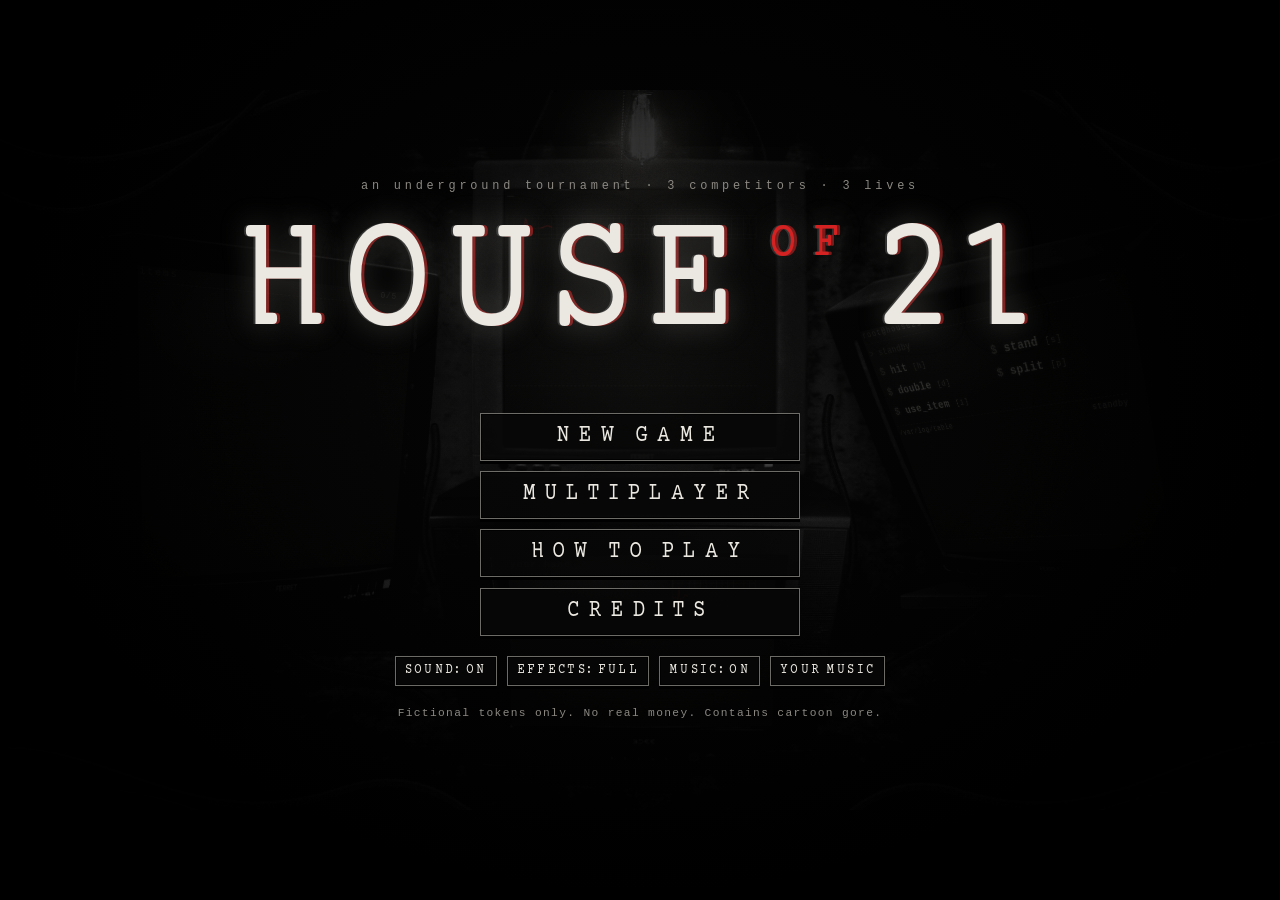
==== commit 94c02cb0: "Music for every battle, new faces with mouths, eye blinks realigned - music.js: original music gener" ====
--- a/house-of-21-standalone.html
+++ b/house-of-21-standalone.html
@@ -847,6 +847,14 @@
   *, *::before, *::after { animation: none !important; transition: none !important; }
 }
 
+/* ---- your music ---- */
+.music-slots { list-style: none; margin: 0; padding: 0; display: grid; gap: 4px; max-height: 46vh; overflow-y: auto; }
+.music-slots li { display: flex; align-items: center; gap: 8px; padding: 4px 6px; border-bottom: 1px solid var(--phos-faint); font-family: var(--mono); font-size: 0.8rem; }
+.music-slots .ms-name { flex: 0 0 8.5em; color: var(--phos); text-transform: lowercase; }
+.music-slots .ms-file { flex: 1 1 auto; min-width: 0; color: var(--phos-dim); overflow: hidden; text-overflow: ellipsis; white-space: nowrap; }
+.music-slots label.key { cursor: pointer; display: inline-flex; align-items: center; }
+.title-settings { flex-wrap: wrap; }
+
 </style>
 </head>
 <body class="fx-full">
@@ -989,6 +997,8 @@
       <div class="title-settings">
         <button class="key key-small" id="tSound">SOUND: ON</button>
         <button class="key key-small" id="tFx">EFFECTS: FULL</button>
+        <button class="key key-small" id="tMusic">MUSIC: ON</button>
+        <button class="key key-small" id="tMyMusic">YOUR MUSIC</button>
       </div>
       <p class="title-note">Fictional tokens only. No real money. Contains cartoon gore.</p>
     </div>
@@ -1060,7 +1070,7 @@
    single-file build can swap each one for embedded data. */
 (function (H) {
   'use strict';
-  H.ART = {"tv":{"m":{"w":737,"h":702,"quad":[[73,71],[665,71],[665,632],[73,632]]},"b":{"w":927,"h":662,"quad":[[175,200],[761,200],[755,566],[181,566]]},"l":{"w":771,"h":734,"quad":[[204,64],[722,118],[682,622],[214,652]]},"r":{"w":856,"h":729,"quad":[[70,227],[598,99],[692,655],[238,665]]}},"chars":{"jack":{"body":"c-jack.webp","aspect":0.9434673366834171,"parts":{"eye-l":{"set":"e1","x":34.21278266331658,"y":30.498668442077232,"w":10.805276381909549},"eye-r":{"set":"e1","x":54.7309987437186,"y":30.968042609853534,"w":11.3071608040201},"nose":{"set":"n2","x":43.53266331658291,"y":38.0396138482024,"w":12.93467336683417}},"neck":[50.0,77.62982689747004],"top":[50.0,0.3994673768308921],"faceC":[50.0,35.28628495339547]},"dennis":{"body":"c-dennis.webp","aspect":1.0,"parts":{"eye-l":{"set":"e2","x":39.211100260416664,"y":32.805013020833336,"w":10.650390625},"eye-r":{"set":"e2","x":55.22672526041666,"y":32.6982421875,"w":10.890625},"nose":{"set":"n1","x":45.85937500000001,"y":43.556315104166664,"w":13.489583333333334}},"neck":[52.213541666666664,74.86979166666667],"top":[50.911458333333336,1.0416666666666667],"faceC":[52.604166666666664,36.848958333333336]},"bryan":{"body":"c-bryan.webp","aspect":0.9660574412532638,"parts":{"eye-l":{"set":"e1","x":36.64800913838121,"y":27.589864864864865,"w":9.317232375979112},"eye-r":{"set":"e1","x":54.340567885117494,"y":27.985135135135135,"w":9.75},"nose":{"set":"n1","x":43.885117493472585,"y":38.2429054054054,"w":12.751958224543081}},"neck":[50.130548302872064,71.89189189189189],"top":[50.130548302872064,0.5405405405405406],"faceC":[50.26109660574413,31.62162162162162]}},"img":{"bg":[1366,768],"bulb":[90,366],"table":[544,391],"barrel":[259,409],"card-front":[203,283],"card-back":[211,295],"hand-open":{"size":[30,50],"hot":[14,2]},"hand-grab":{"size":[21,44],"hot":[9,3]}},"bulbGlass":{"x":44.5,"y":260.0}};
+  H.ART = {"tv":{"m":{"w":737,"h":702,"quad":[[73,71],[665,71],[665,632],[73,632]]},"b":{"w":927,"h":662,"quad":[[175,200],[761,200],[755,566],[181,566]]},"l":{"w":771,"h":734,"quad":[[204,64],[722,118],[682,622],[214,652]]},"r":{"w":856,"h":729,"quad":[[70,227],[598,99],[692,655],[238,665]]}},"chars":{"dennis":{"body":"c-dennis.webp","aspect":1.0,"parts":{"eye-l":{"set":"e2","x":38.13444010416666,"y":33.300455729166664,"w":12.553385416666666},"eye-r":{"set":"e2","x":54.28027343750001,"y":33.23990885416667,"w":12.513020833333334},"nose":{"set":"n1","x":44.10026041666668,"y":44.662760416666664,"w":13.1015625}},"neck":[50.911458333333336,78.125],"top":[52.213541666666664,5.208333333333333],"faceC":[52.473958333333336,39.0625],"states":["closed","open"]},"bryan":{"body":"c-bryan.webp","aspect":0.9660574412532638,"parts":{"eye-l":{"set":"e3","x":37.2878590078329,"y":27.013513513513512,"w":9.406005221932116},"eye-r":{"set":"e3","x":54.161227154047,"y":27.31081081081081,"w":9.262402088772847},"nose":{"set":"n3","x":46.86422976501306,"y":36.32432432432432,"w":6.532637075718016}},"neck":[50.130548302872064,71.89189189189189],"top":[50.130548302872064,0.5405405405405406],"faceC":[50.391644908616186,31.62162162162162],"states":["closed","open"]},"jack":{"body":"c-jack.webp","aspect":0.9434673366834171,"parts":{"eye-l":{"set":"e1","x":34.270728643216074,"y":21.728362183754992,"w":11.746231155778894},"eye-r":{"set":"e1","x":53.42776381909549,"y":22.06790945406125,"w":12.85678391959799},"nose":{"set":"n2","x":46.15577889447236,"y":28.485352862849535,"w":7.688442211055277}},"neck":[50.0,77.62982689747004],"top":[50.0,0.3994673768308921],"faceC":[50.0,27.29693741677763],"states":["closed","look","open"]},"cassie":{"body":"c-cassie.webp","aspect":1.0,"parts":{"eye-l":{"set":"e4","x":32.79694656488549,"y":31.167938931297716,"w":14.271755725190838},"eye-r":{"set":"e4","x":56.89618320610688,"y":29.665648854961834,"w":12.143511450381679},"nose":{"set":"n4","x":47.70992366412214,"y":36.98473282442748,"w":7.480916030534351}},"neck":[51.45038167938932,68.2442748091603],"top":[51.45038167938932,2.595419847328244],"faceC":[51.45038167938932,36.48854961832061],"states":["closed","open"]},"elaine":{"body":"c-elaine.webp","aspect":0.9415584415584416,"parts":{"eye-l":{"set":"e5","x":38.0487012987013,"y":27.36275862068966,"w":13.550649350649351},"eye-r":{"set":"e5","x":56.74090909090909,"y":30.32275862068965,"w":12.974025974025974},"nose":{"set":"n5","x":51.06493506493507,"y":35.44827586206897,"w":5.662337662337662}},"neck":[54.02597402597402,71.3103448275862],"top":[54.02597402597402,2.3448275862068964],"faceC":[54.02597402597402,33.793103448275865],"states":["closed","open"]}},"img":{"bg":[1366,768],"bulb":[90,366],"table":[544,391],"barrel":[259,409],"card-front":[203,283],"card-back":[211,295],"hand-open":{"size":[30,50],"hot":[14,2]},"hand-grab":{"size":[21,44],"hot":[9,3]}},"bulbGlass":{"x":44.5,"y":260.0}};
   H.ART.src = {
     'bg': '[data-uri]',
     'tv-l': '[data-uri]',
@@ -1072,9 +1082,9 @@
     'barrel': '[data-uri]',
     'card-front': '[data-uri]',
     'card-back': '[data-uri]',
-    'c-jack': '[data-uri]',
-    'c-dennis': '[data-uri]',
-    'c-bryan': '[data-uri]